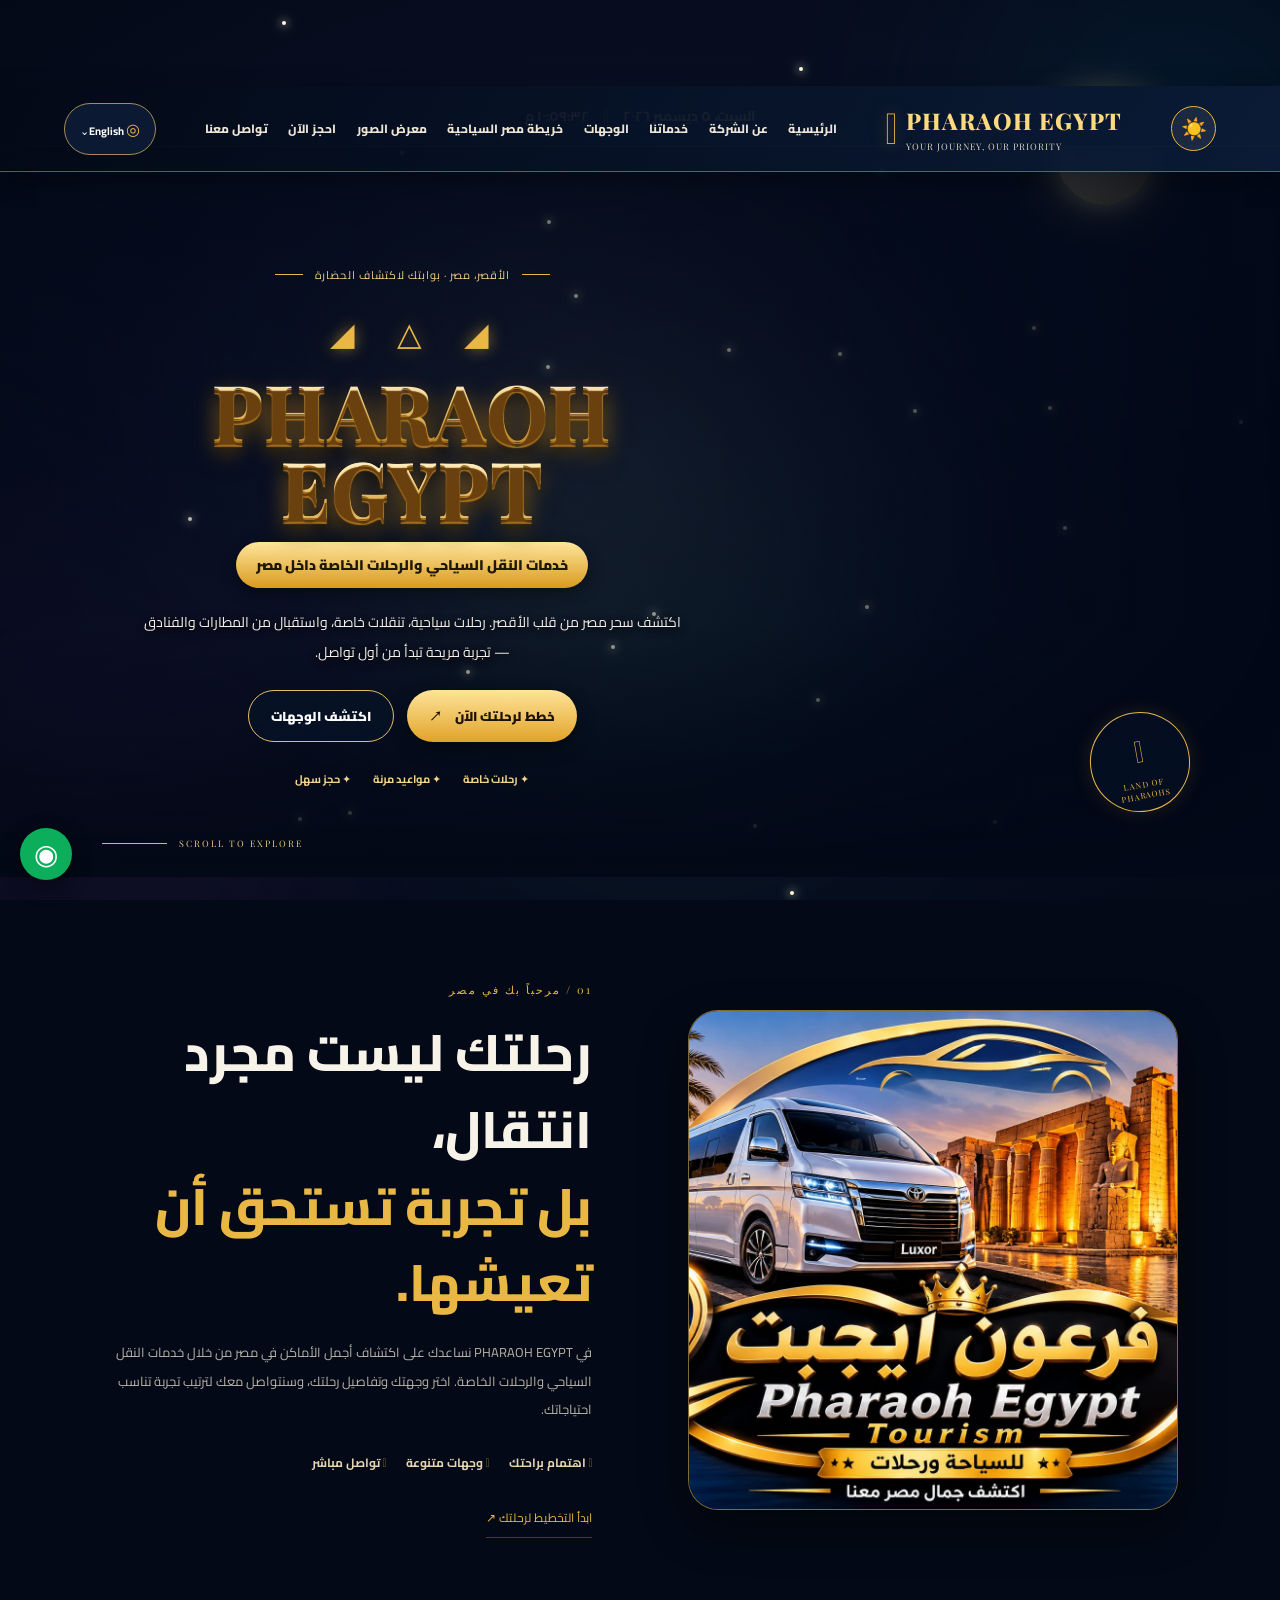
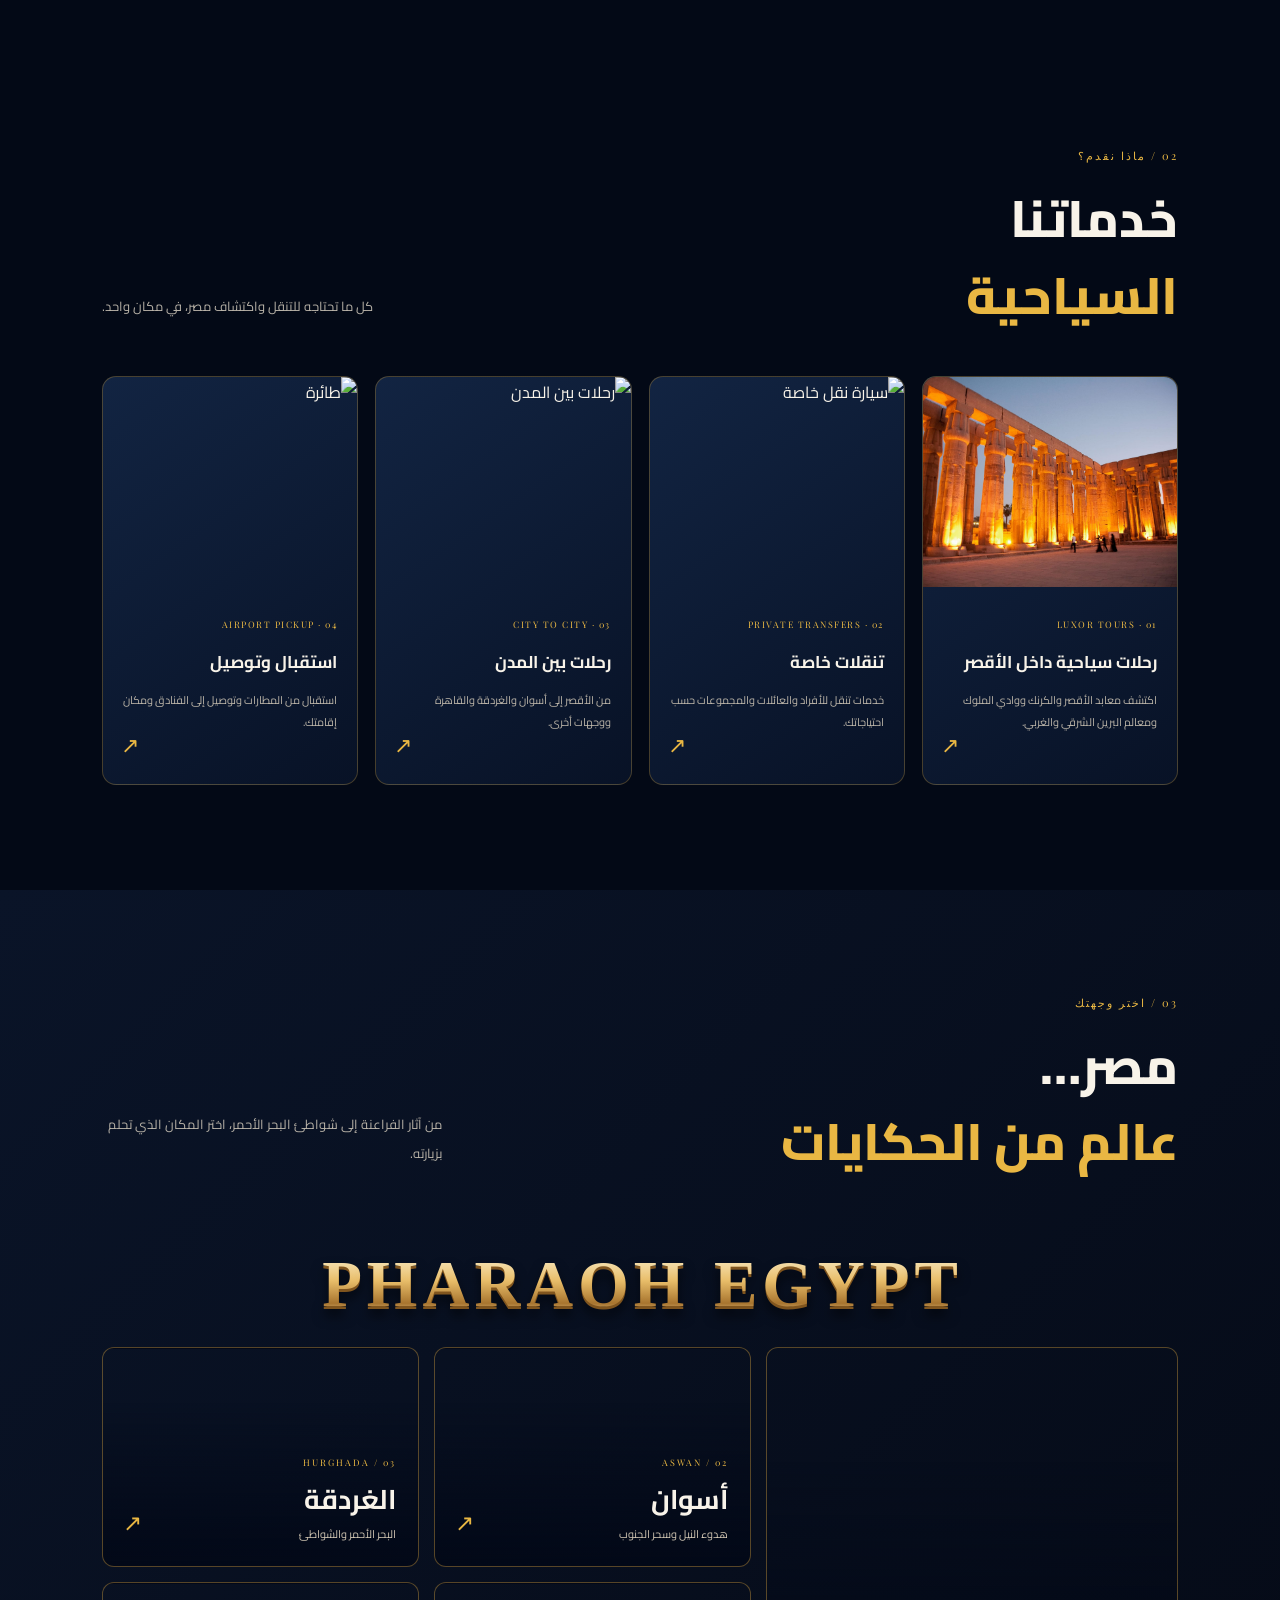
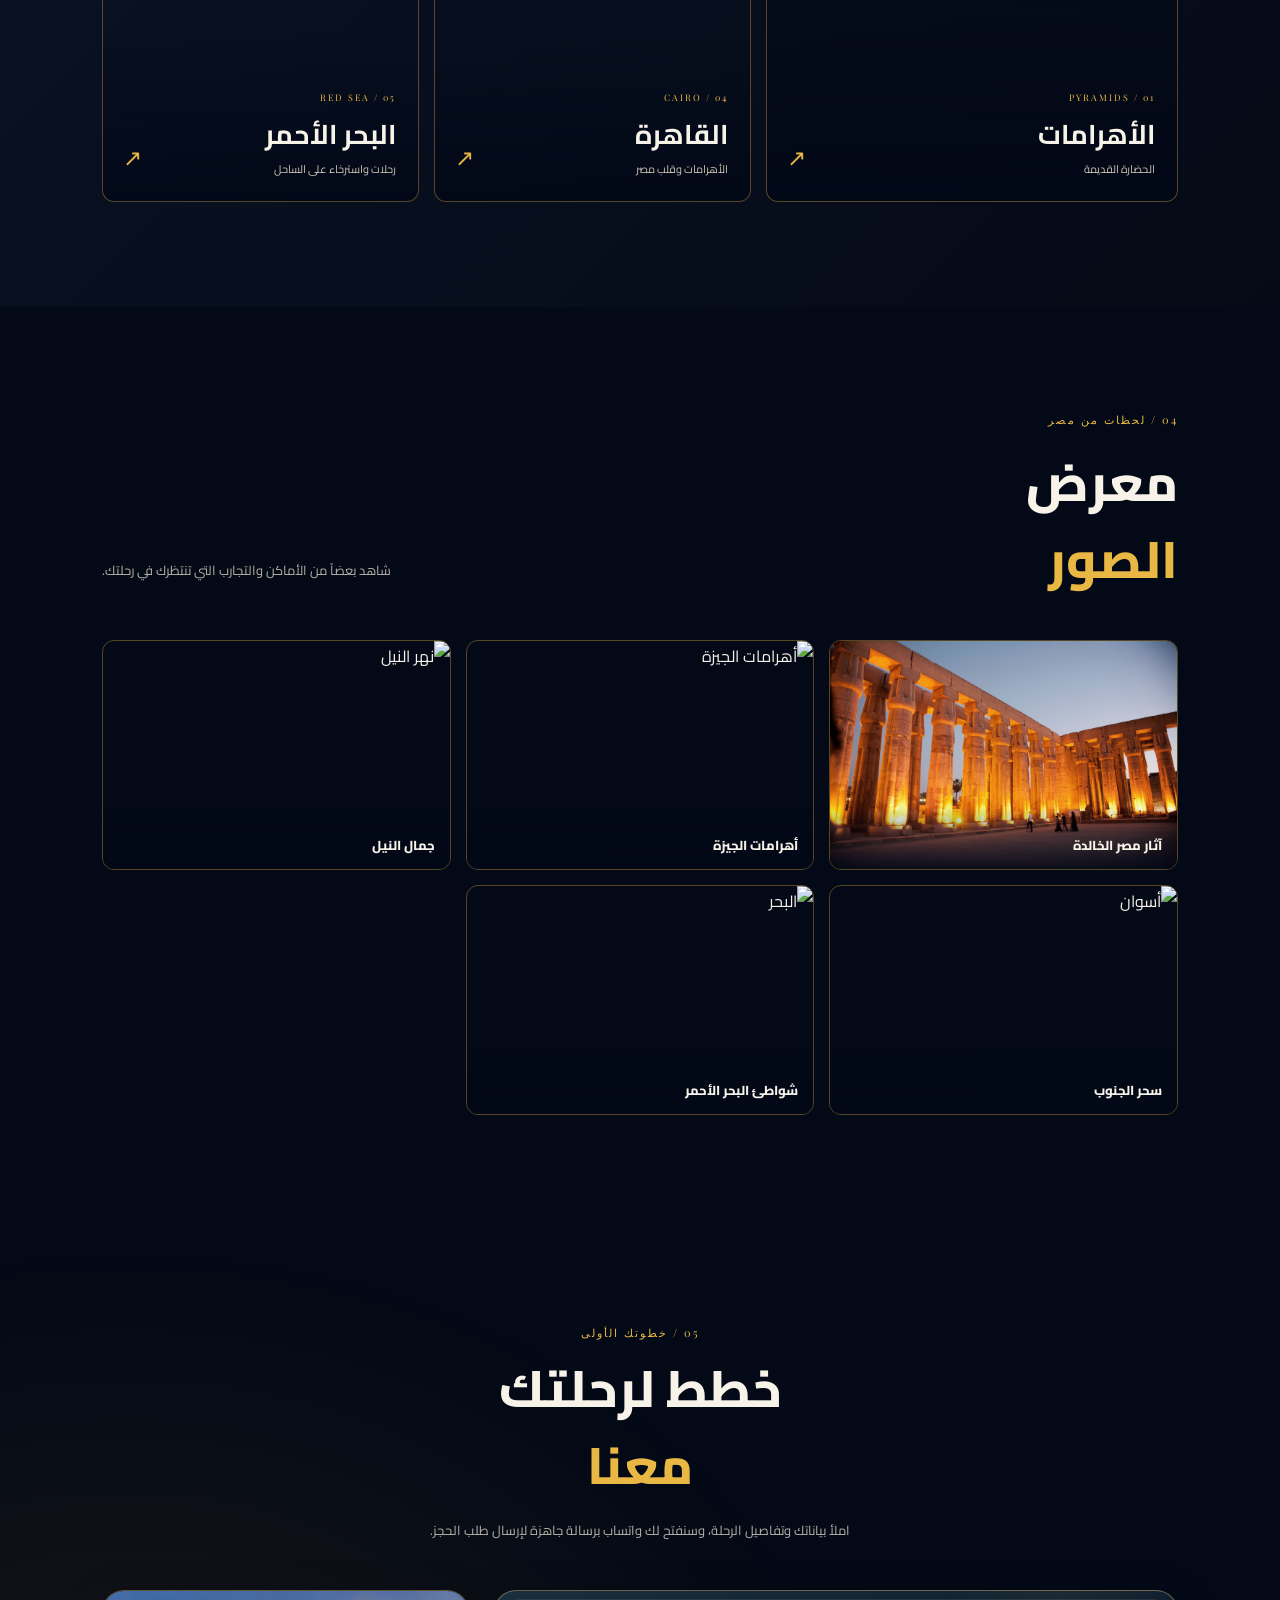
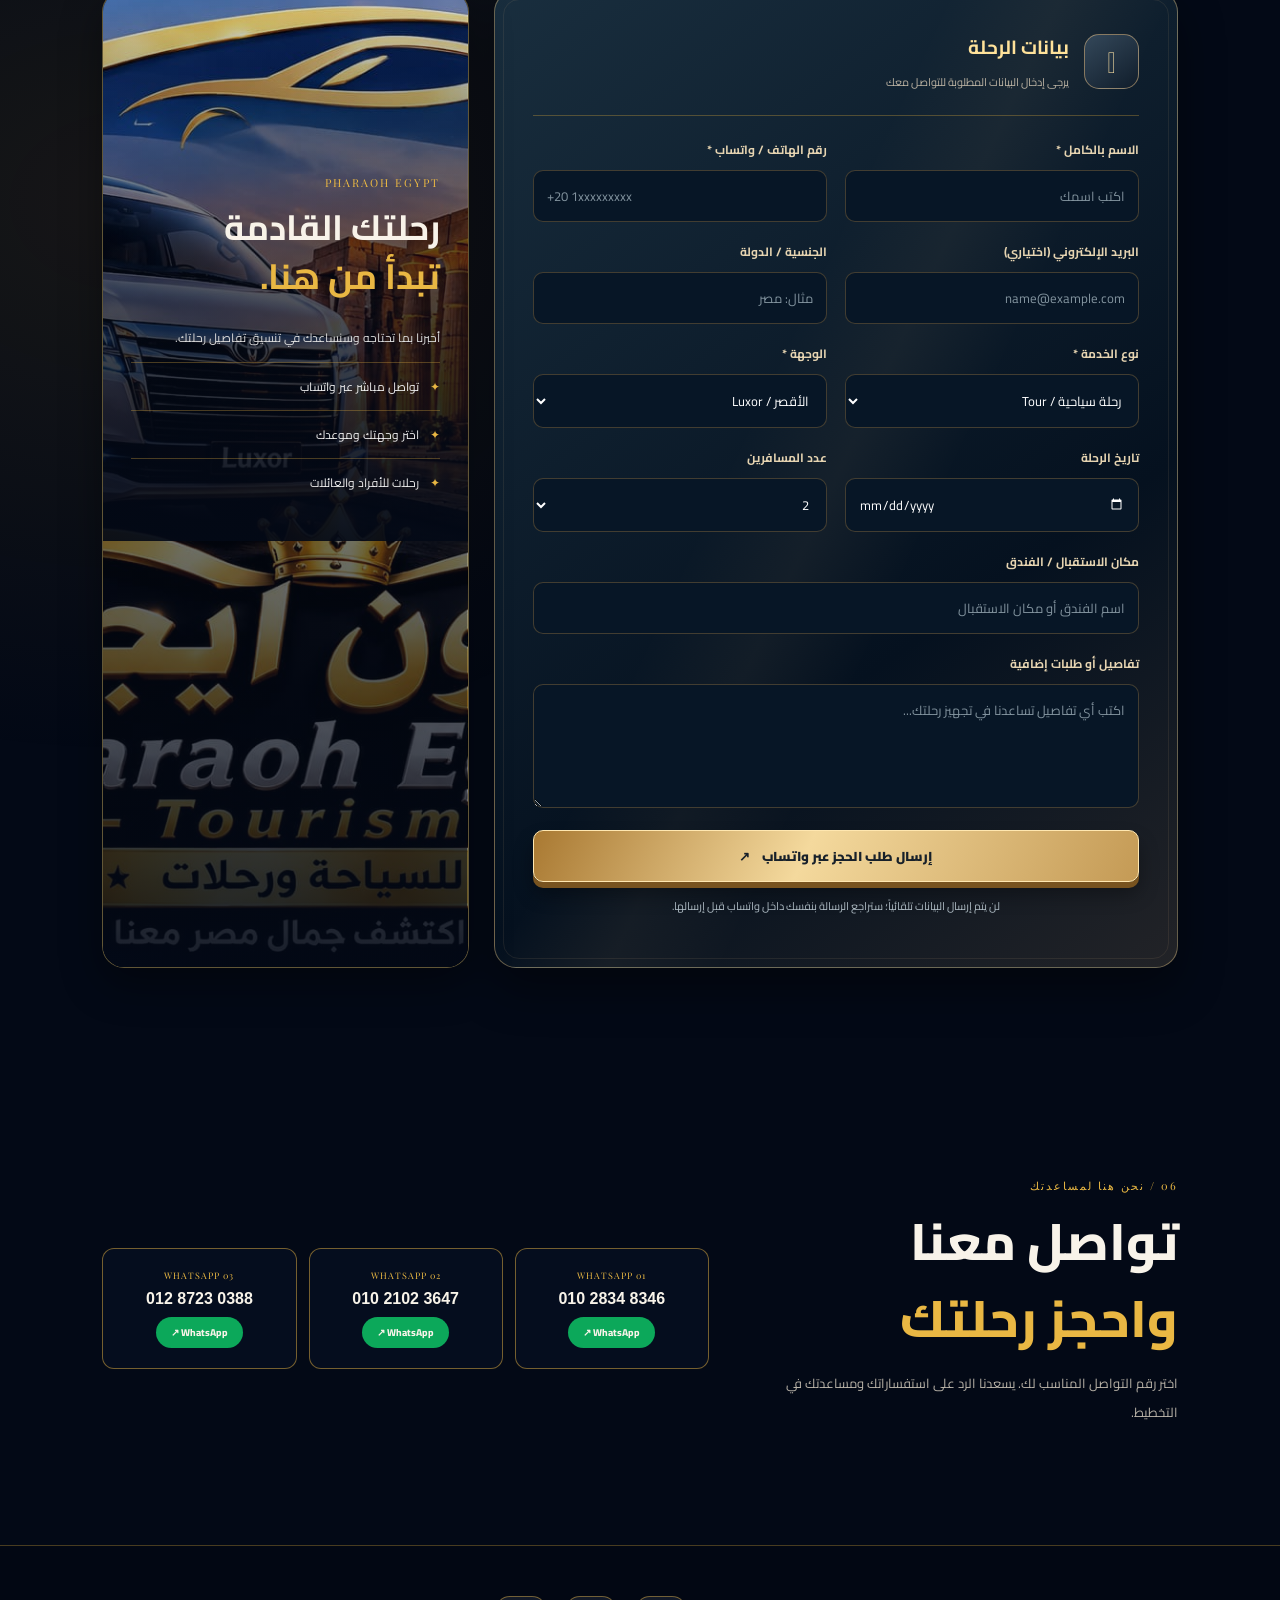
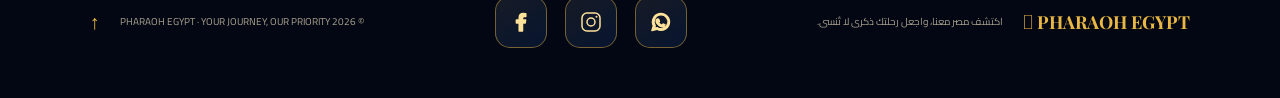
==== index.html @ 8f606b3b "Update index.html" ====
<!doctype html>
<html lang="ar" dir="rtl">
  <head>
    <meta charset="utf-8" />
    <meta name="viewport" content="width=device-width, initial-scale=1.0" />
    <meta name="theme-color" content="#06132c" />
    <meta
      name="description"
      content="PHARAOH EGYPT - رحلات سياحية ونقل خاص في مصر. احجز رحلتك بسهولة."
    />

    <title>PHARAOH EGYPT | Discover Egypt</title>

    <link rel="preconnect" href="https://fonts.googleapis.com" />
    <link rel="preconnect" href="https://fonts.gstatic.com" crossorigin />

    <link
      href="https://fonts.googleapis.com/css2?family=Cairo:wght@400;500;600;700;800;900&family=Playfair+Display:wght@600;700;800&display=swap"
      rel="stylesheet"
    />

    <link rel="stylesheet" href="style.css" />
  </head>

  <body>
    <div class="royal-atmosphere">
      <div class="aurora aurora-one"></div>
      <div class="aurora aurora-two"></div>
      <div class="aurora aurora-three"></div>
      <div class="aurora aurora-gold"></div>
    </div>

    <!-- LOADER -->
    <div class="loader" id="loader">
      <span>𓂀</span>
      <b>PHARAOH EGYPT</b>
    </div>

    <!-- HEADER -->
    <header class="header">
      <button class="theme-toggle" id="themeToggle" aria-label="تغيير المظهر">
        ☀️
      </button>

      <a class="logo" href="#home">
        <span class="logo-icon">𓂀</span>
        <span>
          <b>PHARAOH EGYPT</b>
          <small>YOUR JOURNEY, OUR PRIORITY</small>
        </span>
      </a>

      <button class="menu-btn" id="menuBtn" aria-label="Menu">☰</button>

      <nav id="nav">
        <a href="#home" data-i18n="navHome">الرئيسية</a>
        <a href="#about" data-i18n="navAbout">عن الشركة</a>
        <a href="#services" data-i18n="navServices">خدماتنا</a>
        <a href="#destinations" data-i18n="navPlaces">الوجهات</a>
       <a href="destinations.html">خريطة مصر السياحية</a>
        <a href="#gallery" data-i18n="navGallery">معرض الصور</a>
        <a href="#booking" data-i18n="navBooking">احجز الآن</a>
        <a href="#contact" data-i18n="navContact">تواصل معنا</a>
      </nav>

      <button class="lang-btn" id="langBtn">
        <span>◎</span>
        <b>English</b>⌄
      </button>
    </header>

    <!-- LIVE DATE & TIME -->
    <div class="egypt-datetime" dir="rtl">
      <span id="liveDate"></span>
      <span class="clock-divider">𓂀</span>
      <span id="liveTime"></span>
    </div>

    <main>
      <!-- HERO -->
      <section class="hero" id="home">
        <div class="hero-bg"></div>
        <div class="hero-overlay"></div>

        <div class="hero-content">
          <div class="eyebrow">
            <i></i>
            <span data-i18n="heroEyebrow">
              الأقصر، مصر · بوابتك لاكتشاف الحضارة
            </span>
            <i></i>
          </div>

          <div class="pyramid-mark">◢　△　◢</div>

          <h1 class="pharaoh-title">PHARAOH <em>EGYPT</em></h1>

          <div class="hero-ribbon" data-i18n="heroRibbon">
            خدمات النقل السياحي والرحلات الخاصة داخل مصر
          </div>

          <p data-i18n="heroText">
            اكتشف سحر مصر من قلب الأقصر. رحلات سياحية، تنقلات خاصة، واستقبال من
            المطارات والفنادق — تجربة مريحة تبدأ من أول تواصل.
          </p>

          <div class="hero-actions">
            <a class="gold-btn" href="#booking" data-i18n="heroBook">
              خطط لرحلتك الآن　↗
            </a>

            <a class="outline-btn" href="#destinations" data-i18n="heroExplore">
              اكتشف الوجهات
            </a>
          </div>

          <div class="hero-trust">
            <span>✦ <b data-i18n="heroPrivate">رحلات خاصة</b></span>
            <span>✦ <b data-i18n="heroFlexible">مواعيد مرنة</b></span>
            <span>✦ <b data-i18n="heroEasy">حجز سهل</b></span>
          </div>
        </div>

        <div class="hero-scroll">
          <span>SCROLL TO EXPLORE</span>
          <i></i>
        </div>

        <div class="hero-seal">
          𓋹
          <small>LAND OF<br />PHARAOHS</small>
        </div>
      </section>

      <!-- ABOUT -->
      <section class="intro section" id="about">
        <div class="intro-image2 reveal">
          <img src="a.jpeg" alt="PHARAOH EGYPT" />
          <div class=""></div>
        </div>

        <div class="intro-copy reveal">
          <div class="kicker">
            01 / <span data-i18n="aboutKicker">مرحباً بك في مصر</span>
          </div>

          <h2 data-i18n="aboutTitle">
            رحلتك ليست مجرد انتقال،
            <em>بل تجربة تستحق أن تعيشها.</em>
          </h2>

          <p data-i18n="aboutText">
            في PHARAOH EGYPT نساعدك على اكتشاف أجمل الأماكن في مصر من خلال خدمات
            النقل السياحي والرحلات الخاصة. اختر وجهتك وتفاصيل رحلتك، وسنتواصل
            معك لترتيب تجربة تناسب احتياجاتك.
          </p>

          <div class="intro-points">
            <span>𓂀 <b data-i18n="aboutPoint1">اهتمام براحتك</b></span>
            <span>𓋹 <b data-i18n="aboutPoint2">وجهات متنوعة</b></span>
            <span>𓆣 <b data-i18n="aboutPoint3">تواصل مباشر</b></span>
          </div>

          <a class="under-link" href="#booking" data-i18n="aboutLink">
            ابدأ التخطيط لرحلتك ↗
          </a>
        </div>
      </section>

      <!-- SERVICES -->
      <section class="services section" id="services">
        <div class="section-head reveal">
          <div>
            <div class="kicker">
              02 / <span data-i18n="servicesKicker">ماذا نقدم؟</span>
            </div>

            <h2 data-i18n="servicesTitle">خدماتنا <em>السياحية</em></h2>
          </div>

          <p data-i18n="servicesIntro">
            كل ما تحتاجه للتنقل واكتشاف مصر، في مكان واحد.
          </p>
        </div>

        <div class="service-grid">
          <article class="service-card reveal">
            <img src="191965.jpg" alt="الأقصر" />

            <div class="service-body">
              <small>01 · LUXOR TOURS</small>
              <h3 data-i18n="service1">رحلات سياحية داخل الأقصر</h3>

              <p data-i18n="service1p">
                اكتشف معابد الأقصر والكرنك ووادي الملوك ومعالم البرين الشرقي
                والغربي.
              </p>

              <a href="#booking">↗</a>
            </div>
          </article>

          <article class="service-card reveal">
            <img
              src="https://expresstraveleg.com/wp-content/uploads/2025/01/11.jpg"
              alt="سيارة نقل خاصة"
            />

            <div class="service-body">
              <small>02 · PRIVATE TRANSFERS</small>
              <h3 data-i18n="service2">تنقلات خاصة</h3>

              <p data-i18n="service2p">
                خدمات تنقل للأفراد والعائلات والمجموعات حسب احتياجاتك.
              </p>

              <a href="#booking">↗</a>
            </div>
          </article>

          <article class="service-card reveal">
            <img
              src="https://images.unsplash.com/photo-1548013146-72479768bada?auto=format&fit=crop&w=900&q=85"
              alt="رحلات بين المدن"
            />

            <div class="service-body">
              <small>03 · CITY TO CITY</small>
              <h3 data-i18n="service3">رحلات بين المدن</h3>

              <p data-i18n="service3p">
                من الأقصر إلى أسوان والغردقة والقاهرة ووجهات أخرى.
              </p>

              <a href="#booking">↗</a>
            </div>
          </article>

          <article class="service-card reveal">
            <img
              src="https://images.unsplash.com/photo-1436491865332-7a61a109cc05?auto=format&fit=crop&w=900&q=85"
              alt="طائرة"
            />

            <div class="service-body">
              <small>04 · AIRPORT PICKUP</small>
              <h3 data-i18n="service4">استقبال وتوصيل</h3>

              <p data-i18n="service4p">
                استقبال من المطارات وتوصيل إلى الفنادق ومكان إقامتك.
              </p>

              <a href="#booking">↗</a>
            </div>
          </article>
        </div>
      </section>

      <!-- DESTINATIONS -->
      <section class="destinations section" id="destinations">
        <div class="section-head reveal">
          <div>
            <div class="kicker">
              03 / <span data-i18n="destKicker">اختر وجهتك</span>
            </div>

            <h2 data-i18n="destTitle">مصر… <em>عالم من الحكايات</em></h2>
          </div>

          <p data-i18n="destIntro">
            من آثار الفراعنة إلى شواطئ البحر الأحمر، اختر المكان الذي تحلم
            بزيارته.
          </p>
        </div>

        <div class="pharaoh-animation" aria-label="PHARAOH EGYPT">
          <span>P</span>
          <span>H</span>
          <span>A</span>
          <span>R</span>
          <span>A</span>
          <span>O</span>
          <span>H</span>

          <span class="word-space"></span>

          <span>E</span>
          <span>G</span>
          <span>Y</span>
          <span>P</span>
          <span>T</span>
        </div>

        <div class="destination-grid">
          <a
            class="destination large reveal"
            href="#booking"
            style="
              --photo: url(&quot;https://images.unsplash.com/photo-1568322445389-f64ac2515020?auto=format&fit=crop&w=1100&q=85&quot;);
            "
          >
            <small>01 / PYRAMIDS</small>
            <b data-i18n="placePyramids">الأهرامات</b>
            <span data-i18n="placeLuxorSub">الحضارة القديمة</span>
            <i>↗</i>
          </a>

          <a
            class="destination reveal"
            href="#booking"
            style="
              --photo: url(&quot;https://images.unsplash.com/photo-1539768942893-daf53e448371?auto=format&fit=crop&w=900&q=85&quot;);
            "
          >
            <small>02 / ASWAN</small>
            <b data-i18n="placeAswan">أسوان</b>
            <span data-i18n="placeAswanSub">هدوء النيل وسحر الجنوب</span>
            <i>↗</i>
          </a>

          <a
            class="destination reveal"
            href="#booking"
            style="
              --photo: url(&quot;https://images.unsplash.com/photo-1507525428034-b723cf961d3e?auto=format&fit=crop&w=900&q=85&quot;);
            "
          >
            <small>03 / HURGHADA</small>
            <b data-i18n="placeHurghada">الغردقة</b>
            <span data-i18n="placeHurghadaSub">البحر الأحمر والشواطئ</span>
            <i>↗</i>
          </a>

          <a
            class="destination reveal"
            href="#booking"
            style="
              --photo: url(&quot;https://images.unsplash.com/photo-1572252009286-268acec5ca0a?auto=format&fit=crop&w=900&q=85&quot;);
            "
          >
            <small>04 / CAIRO</small>
            <b data-i18n="placeCairo">القاهرة</b>
            <span data-i18n="placeCairoSub">الأهرامات وقلب مصر</span>
            <i>↗</i>
          </a>

          <a
            class="destination reveal"
            href="#booking"
            style="
              --photo: url(&quot;https://images.unsplash.com/photo-1533105079780-92b9be482077?auto=format&fit=crop&w=900&q=85&quot;);
            "
          >
            <small>05 / RED SEA</small>
            <b data-i18n="placeRedSea">البحر الأحمر</b>
            <span data-i18n="placeRedSeaSub">رحلات واسترخاء على الساحل</span>
            <i>↗</i>
          </a>
        </div>
      </section>

      <!-- GALLERY -->
      <section class="gallery section" id="gallery">
        <div class="section-head reveal">
          <div>
            <div class="kicker">
              04 / <span data-i18n="galleryKicker">لحظات من مصر</span>
            </div>

            <h2 data-i18n="galleryTitle">معرض <em>الصور</em></h2>
          </div>

          <p data-i18n="galleryIntro">
            شاهد بعضاً من الأماكن والتجارب التي تنتظرك في رحلتك.
          </p>
        </div>

        <div class="gallery-grid">
          <figure class="reveal">
            <img src="191965.jpg" alt="معابد مصر" />
            <figcaption data-i18n="gallery1">آثار مصر الخالدة</figcaption>
          </figure>

          <figure class="reveal">
            <img
              src="https://images.unsplash.com/photo-1503177119275-0aa32b3a9368?auto=format&fit=crop&w=900&q=85"
              alt="أهرامات الجيزة"
            />
            <figcaption data-i18n="gallery2">أهرامات الجيزة</figcaption>
          </figure>

          <figure class="reveal">
            <img
              src="https://images.unsplash.com/photo-1548013146-72479768bada?auto=format&fit=crop&w=900&q=85"
              alt="نهر النيل"
            />
            <figcaption data-i18n="gallery3">جمال النيل</figcaption>
          </figure>

          <figure class="reveal">
            <img
              src="https://images.unsplash.com/photo-1539768942893-daf53e448371?auto=format&fit=crop&w=900&q=85"
              alt="أسوان"
            />
            <figcaption data-i18n="gallery4">سحر الجنوب</figcaption>
          </figure>

          <figure class="reveal">
            <img
              src="https://images.unsplash.com/photo-1507525428034-b723cf961d3e?auto=format&fit=crop&w=900&q=85"
              alt="البحر"
            />
            <figcaption data-i18n="gallery5">شواطئ البحر الأحمر</figcaption>
          </figure>
        </div>
      </section>

      <!-- BOOKING -->
      <section class="booking-section section" id="booking">
        <div class="booking-heading reveal">
          <div class="kicker">
            05 / <span data-i18n="bookingKicker">خطوتك الأولى</span>
          </div>

          <h2 data-i18n="bookingTitle">خطط لرحلتك <em>معنا</em></h2>

          <p data-i18n="bookingIntro">
            املأ بياناتك وتفاصيل الرحلة، وسنفتح لك واتساب برسالة جاهزة لإرسال
            طلب الحجز.
          </p>
        </div>

        <div class="booking-layout reveal">
          <form id="bookingForm">
            <div class="form-title">
              <span>𓂀</span>
              <div>
                <b data-i18n="formTitle">بيانات الرحلة</b>
                <small data-i18n="formSub">
                  يرجى إدخال البيانات المطلوبة للتواصل معك
                </small>
              </div>
            </div>

            <div class="form-grid">
              <label>
                <span data-i18n="nameLabel">الاسم بالكامل *</span>
                <input
                  id="name"
                  required
                  autocomplete="name"
                  placeholder="اكتب اسمك"
                />
              </label>

              <label>
                <span data-i18n="phoneLabel">رقم الهاتف / واتساب *</span>
                <input
                  id="phone"
                  required
                  type="tel"
                  autocomplete="tel"
                  placeholder="+20 1xxxxxxxxx"
                />
              </label>

              <label>
                <span data-i18n="emailLabel">البريد الإلكتروني (اختياري)</span>
                <input
                  id="email"
                  type="email"
                  autocomplete="email"
                  placeholder="name@example.com"
                />
              </label>

              <label>
                <span data-i18n="countryLabel">الجنسية / الدولة</span>
                <input id="country" placeholder="مثال: مصر" />
              </label>

              <label>
                <span data-i18n="serviceLabel">نوع الخدمة *</span>
                <select id="service" required>
                  <option value="رحلة سياحية / Tour">رحلة سياحية / Tour</option>
                  <option value="نقل خاص / Private transfer">
                    نقل خاص / Private transfer
                  </option>
                  <option value="استقبال مطار / Airport pickup">
                    استقبال مطار / Airport pickup
                  </option>
                  <option value="رحلة بين المدن / Intercity trip">
                    رحلة بين المدن / Intercity trip
                  </option>
                  <option value="رحلة مخصصة / Custom trip">
                    رحلة مخصصة / Custom trip
                  </option>
                </select>
              </label>

              <label>
                <span data-i18n="destinationLabel">الوجهة *</span>
                <select id="destination" required>
                  <option value="الأقصر / Luxor">الأقصر / Luxor</option>
                  <option value="أسوان / Aswan">أسوان / Aswan</option>
                  <option value="الغردقة / Hurghada">الغردقة / Hurghada</option>
                  <option value="القاهرة / Cairo">القاهرة / Cairo</option>
                  <option value="البحر الأحمر / Red Sea">
                    البحر الأحمر / Red Sea
                  </option>
                  <option value="وجهة أخرى / Other">وجهة أخرى / Other</option>
                </select>
              </label>

              <!-- TRIP DATE -->
              <label>
                <span data-i18n="dateLabel">تاريخ الرحلة</span>
                <input id="date" type="date" />
              </label>

              <label>
                <span data-i18n="peopleLabel">عدد المسافرين</span>
                <select id="people">
                  <option>1</option>
                  <option selected>2</option>
                  <option>3</option>
                  <option>4</option>
                  <option>5</option>
                  <option>6</option>
                  <option>7+</option>
                </select>
              </label>

              <label class="full">
                <span data-i18n="pickupLabel">مكان الاستقبال / الفندق</span>
                <input id="pickup" placeholder="اسم الفندق أو مكان الاستقبال" />
              </label>

              <label class="full">
                <span data-i18n="detailsLabel">تفاصيل أو طلبات إضافية</span>
                <textarea
                  id="details"
                  rows="4"
                  placeholder="اكتب أي تفاصيل تساعدنا في تجهيز رحلتك..."
                ></textarea>
              </label>
            </div>

            <button class="gold-btn send-btn" type="submit">
              <span data-i18n="sendBtn">إرسال طلب الحجز عبر واتساب</span>
              <b>↗</b>
            </button>

            <small class="privacy-note" data-i18n="privacyNote">
              لن يتم إرسال البيانات تلقائياً؛ ستراجع الرسالة بنفسك داخل واتساب
              قبل إرسالها.
            </small>

            <p id="formError" class="form-error" role="alert"></p>
          </form>

          <aside class="booking-aside">
            <div class="aside-art"></div>

            <div class="aside-content">
              <span class="kicker">PHARAOH EGYPT</span>

              <h3 data-i18n="asideTitle">
                رحلتك القادمة<br />
                <em>تبدأ من هنا.</em>
              </h3>

              <p data-i18n="asideText">
                أخبرنا بما تحتاجه وسنساعدك في تنسيق تفاصيل رحلتك.
              </p>

              <div class="aside-feature">
                ✦ <span data-i18n="asideFeature1">تواصل مباشر عبر واتساب</span>
              </div>

              <div class="aside-feature">
                ✦ <span data-i18n="asideFeature2">اختر وجهتك وموعدك</span>
              </div>

              <div class="aside-feature">
                ✦ <span data-i18n="asideFeature3">رحلات للأفراد والعائلات</span>
              </div>
            </div>
          </aside>
        </div>
      </section>

      <!-- CONTACT -->
      <section class="contact-section section" id="contact">
        <div class="contact-copy reveal">
          <div class="kicker">
            06 / <span data-i18n="contactKicker">نحن هنا لمساعدتك</span>
          </div>

          <h2 data-i18n="contactTitle">تواصل معنا <em>واحجز رحلتك</em></h2>

          <p data-i18n="contactText">
            اختر رقم التواصل المناسب لك. يسعدنا الرد على استفساراتك ومساعدتك في
            التخطيط.
          </p>
        </div>

        <div class="contact-numbers reveal">
          <a
            href="https://wa.me/201028348346"
            target="_blank"
            rel="noopener noreferrer"
          >
            <small>WHATSAPP 01</small>
            <b dir="ltr">010 2834 8346</b>
            <span>WhatsApp ↗</span>
          </a>

          <a
            href="https://wa.me/201021023647"
            target="_blank"
            rel="noopener noreferrer"
          >
            <small>WHATSAPP 02</small>
            <b dir="ltr">010 2102 3647</b>
            <span>WhatsApp ↗</span>
          </a>

          <a
            href="https://wa.me/201287230388"
            target="_blank"
            rel="noopener noreferrer"
          >
            <small>WHATSAPP 03</small>
            <b dir="ltr">012 8723 0388</b>
            <span>WhatsApp ↗</span>
          </a>
        </div>
      </section>
    </main>

    <!-- FOOTER -->
    <footer>
      <a class="footer-logo" href="#home">𓂀 PHARAOH EGYPT</a>

      <p data-i18n="footerText">اكتشف مصر معنا، واجعل رحلتك ذكرى لا تُنسى.</p>

      <!-- SOCIAL MEDIA -->
      <div class="social-links">
        <a
          href="https://www.facebook.com/share/1JiXGa4X41/"
          class="social-icon facebook"
          target="_blank"
          rel="noopener noreferrer"
          aria-label="Facebook"
          title="Facebook"
        >
          <svg viewBox="0 0 24 24" aria-hidden="true">
            <path
              d="M13.5 21v-8h2.7l.4-3.1h-3.1V8c0-.9.3-1.5 1.6-1.5h1.7V3.7c-.3 0-1.3-.1-2.4-.1-2.5 0-4.2 1.5-4.2 4.3v2H7.4V13h2.8v8h3.3z"
            />
          </svg>
        </a>

        <a
          href="https://www.instagram.com/"
          class="social-icon instagram"
          target="_blank"
          rel="noopener noreferrer"
          aria-label="Instagram"
          title="Instagram"
        >
          <svg viewBox="0 0 24 24" aria-hidden="true">
            <rect x="3" y="3" width="18" height="18" rx="5" />
            <circle cx="12" cy="12" r="4" />
            <circle class="instagram-dot" cx="17.5" cy="6.8" r="1" />
          </svg>
        </a>

        <a
          href="https://wa.me/201028348346"
          class="social-icon whatsapp"
          target="_blank"
          rel="noopener noreferrer"
          aria-label="WhatsApp"
          title="WhatsApp"
        >
          <svg viewBox="0 0 24 24" aria-hidden="true">
            <path
              d="M20.5 11.8a8.5 8.5 0 0 1-12.6 7.4L3 20.5l1.4-4.7a8.5 8.5 0 1 1 16.1-4zm-8.5-7a7 7 0 0 0-6 10.6l.2.4-.8 2.7 2.8-.8.4.2A7 7 0 1 0 12 4.8zm4 10.1c-.2-.1-1.3-.7-1.5-.8s-.4-.1-.5.1-.6.8-.8.9-.3.2-.5.1a6 6 0 0 1-1.8-1.1 6.8 6.8 0 0 1-1.2-1.5c-.1-.2 0-.3.1-.5l.4-.4c.1-.1.2-.3.2-.4s0-.3-.1-.4-.5-1.2-.7-1.6c-.2-.4-.4-.3-.5-.3h-.5c-.2 0-.4.1-.6.3-.2.2-.8.8-.8 1.9s.8 2.1.9 2.2a8.5 8.5 0 0 0 3.3 2.9c.5.2.9.4 1.2.4.5.2 1 .1 1.4.1.4-.1 1.3-.5 1.5-1 .2-.5.2-.9.1-1s-.2-.2-.4-.3z"
            />
          </svg>
        </a>
      </div>

      <span>
        © <span id="year"></span> PHARAOH EGYPT · YOUR JOURNEY, OUR PRIORITY
      </span>

      <a href="#home">↑</a>
    </footer>

    <!-- FLOATING WHATSAPP -->
    <a
      class="float-wa"
      href="https://wa.me/201028348346"
      target="_blank"
      rel="noopener noreferrer"
      aria-label="WhatsApp"
    >
      ◉
    </a>

    <script src="script.js"></script>
  </body>
</html>
---- style.css ----
/* =========================================
   PHARAOH EGYPT - ROYAL SMOOTH EDITION
========================================= */

* {
  box-sizing: border-box;
}

:root {
  --gold: #e9b743;
  --gold2: #ffe29a;
  --fire: #ff4b12;
  --navy: #07152f;
  --ink: #030916;
  --muted: #b9b3a8;
  --line: #d5a53b55;
  --transition: 0.25s ease;
}

html {
  scroll-behavior: smooth;
  scroll-padding-top: 90px;
}

body {
  margin: 0;
  position: relative;
  background: var(--ink);
  color: #f8f3e9;
  font-family: "Cairo", sans-serif;
  overflow-x: hidden;
}

a {
  color: inherit;
  text-decoration: none;
}

button,
input,
select,
textarea {
  font: inherit;
}

img {
  max-width: 100%;
}

/* =========================================
   LOADER
========================================= */

.loader {
  position: fixed;
  inset: 0;
  z-index: 100;
  background: #030916;
  display: flex;
  flex-direction: column;
  align-items: center;
  justify-content: center;
  gap: 12px;
  color: var(--gold);
  font: 17px "Playfair Display";
  letter-spacing: 3px;
  transition: opacity 0.35s ease, visibility 0.35s ease;
}

.loader.hide {
  opacity: 0;
  visibility: hidden;
}

.loader span {
  font-size: 55px;
  animation: glow 2s ease-in-out infinite alternate;
}

/* =========================================
   HEADER
========================================= */

.header {
  height: 86px;
  position: absolute;
  z-index: 20;
  top: 0;
  left: 0;
  right: 0;
  padding: 0 5%;
  display: flex;
  align-items: center;
  justify-content: space-between;
  background: linear-gradient(120deg, #030916f5, #0b1c38ed);
  border-bottom: 1px solid #e5b44d77;
  box-shadow: 0 8px 25px #0005;
}

.logo {
  display: flex;
  align-items: center;
  gap: 10px;
  direction: ltr;
  white-space: nowrap;
}

.logo-icon {
  font-size: 43px;
  color: var(--gold);
  text-shadow: 0 0 15px #e9b74388;
}

.logo b {
  display: block;
  font: 800 23px "Playfair Display";
  letter-spacing: 1px;
  color: #ffda7d;
}

.logo small {
  display: block;
  font: 9px "Playfair Display";
  letter-spacing: 1px;
  color: #d7d0c2;
  margin-top: 4px;
}

.header nav {
  display: flex;
  gap: clamp(10px, 1.6vw, 25px);
}

.header nav a {
  position: relative;
  padding: 10px 0;
  font-size: 12px;
  font-weight: 800;
  color: #eee5d6;
  white-space: nowrap;
  transition: color var(--transition);
}

.header nav a::after {
  content: "";
  position: absolute;
  bottom: 0;
  right: 0;
  width: 0;
  height: 2px;
  background: var(--gold);
  transition: width var(--transition);
}

.header nav a:hover {
  color: var(--gold);
}

.header nav a:hover::after {
  width: 100%;
}

.lang-btn {
  background: #0c1932;
  border: 1px solid #a38b5b;
  border-radius: 28px;
  color: #fff;
  padding: 10px 15px;
  cursor: pointer;
  white-space: nowrap;
  font-size: 11px;
}

.lang-btn span {
  color: var(--gold);
  font-size: 16px;
}

.menu-btn {
  display: none;
  background: none;
  border: 0;
  color: var(--gold);
  font-size: 25px;
  cursor: pointer;
}

.theme-toggle {
  width: 45px;
  height: 45px;
  flex-shrink: 0;
  border: 1px solid var(--gold);
  border-radius: 50%;
  background: #ffffff12;
  color: white;
  font-size: 21px;
  cursor: pointer;
  transition: transform var(--transition);
}

.theme-toggle:hover {
  transform: rotate(15deg);
}

/* =========================================
   HERO
========================================= */

.hero {
  height: 730px;
  min-height: 680px;
  position: relative;
  display: flex;
  align-items: center;
  overflow: hidden;
  padding: 100px 8% 70px;
}

.hero-bg {
  position: absolute;
  inset: 0;
  background:
    url("https://images.unsplash.com/photo-1539650116574-75c0c6d73f6e?auto=format&fit=crop&w=2200&q=85")
    center/cover;
  filter: brightness(0.78) saturate(1.1);
}

.hero-overlay {
  position: absolute;
  inset: 0;
  background:
    linear-gradient(90deg, #02081722 0%, #02081755 45%, #020817ed 100%),
    linear-gradient(0deg, #030916 0%, transparent 35%, #02081766 100%);
}

.hero-content {
  position: relative;
  z-index: 2;
  width: min(620px, 58%);
  margin-right: auto;
  text-align: center;
}

.eyebrow {
  color: #f4d38b;
  font-size: 11px;
  letter-spacing: 1px;
  display: flex;
  justify-content: center;
  align-items: center;
  gap: 12px;
}

.eyebrow i {
  width: 28px;
  height: 1px;
  background: var(--gold);
}

.pyramid-mark {
  color: var(--gold);
  font-size: 32px;
  letter-spacing: 5px;
  margin: 18px 0 0;
  text-shadow: 0 0 15px #f5b83d88;
}

.hero h1 {
  font: 800 clamp(48px, 6vw, 82px)/1 "Playfair Display";
  direction: ltr;
  color: #ffdc83;
  text-shadow: 0 4px 1px #69400e, 0 8px 25px #e3a02b66;
  margin: 8px 0 17px;
  letter-spacing: 1px;
}

.hero h1 em {
  font-style: normal;
  color: #fff1c8;
}

.hero-ribbon {
  display: inline-block;
  background: linear-gradient(#ffe69b, #d99a20);
  color: #201605;
  padding: 10px 20px;
  border-radius: 30px;
  font-size: 14px;
  font-weight: 900;
  box-shadow: 0 5px 15px #0006;
}

.hero-content > p {
  font-size: 14px;
  line-height: 2.2;
  color: #f5f0e8;
  text-shadow: 0 2px 8px #000;
  margin: 19px auto 22px;
  max-width: 550px;
}

.hero-actions {
  display: flex;
  justify-content: center;
  gap: 13px;
  flex-wrap: wrap;
}

.gold-btn,
.outline-btn {
  padding: 13px 22px;
  border-radius: 30px;
  font-weight: 900;
  font-size: 13px;
  display: inline-flex;
  align-items: center;
  justify-content: center;
  gap: 12px;
  cursor: pointer;
}

.gold-btn {
  border: 0;
  background: linear-gradient(#ffe49a, #e1a329);
  color: #1a1204;
  box-shadow: 0 6px 18px #0006;
  transition: transform var(--transition), box-shadow var(--transition);
}

.gold-btn:hover {
  transform: translateY(-3px);
  box-shadow: 0 10px 25px #e9b74344;
}

.outline-btn {
  border: 1px solid #e5bc66;
  color: #fff;
  background: #07142a9c;
  transition: background var(--transition), color var(--transition);
}

.outline-btn:hover {
  background: var(--gold);
  color: var(--navy);
}

.hero-trust {
  display: flex;
  justify-content: center;
  gap: 22px;
  margin-top: 27px;
  font-size: 11px;
  color: #f3d58d;
}

.hero-scroll {
  position: absolute;
  bottom: 28px;
  left: 8%;
  font: 9px "Playfair Display";
  letter-spacing: 2px;
  color: #e4c782;
  display: flex;
  align-items: center;
  gap: 12px;
}

.hero-scroll i {
  height: 1px;
  width: 65px;
  background: var(--gold);
}

.hero-seal {
  position: absolute;
  bottom: 65px;
  right: 7%;
  width: 100px;
  height: 100px;
  border: 1px solid #e5b64d;
  border-radius: 50%;
  display: flex;
  flex-direction: column;
  align-items: center;
  justify-content: center;
  color: var(--gold);
  font-size: 30px;
  transform: rotate(-10deg);
  background: #07142a88;
  box-shadow: 0 0 20px #e9b74322;
}

.hero-seal small {
  font: 8px/1.4 "Playfair Display";
  text-align: center;
  letter-spacing: 1px;
}

/* =========================================
   GENERAL SECTIONS
========================================= */

.section {
  padding: 105px 8%;
  scroll-margin-top: 90px;
}

.kicker {
  color: var(--gold);
  font: 11px "Playfair Display";
  letter-spacing: 2px;
}

.intro {
  display: grid;
  grid-template-columns: 1fr 1fr;
  gap: 9%;
  align-items: center;
  background: #080f20;
}

.intro-copy h2,
.section-head h2,
.booking-heading h2,
.contact-copy h2 {
  font-size: clamp(34px, 4vw, 54px);
  line-height: 1.5;
  margin: 17px 0;
  font-weight: 800;
}

.intro-copy h2 em,
.section-head h2 em,
.booking-heading h2 em,
.contact-copy h2 em {
  display: block;
  color: var(--gold);
  font-style: normal;
}

.intro-copy > p,
.section-head > p,
.booking-heading > p,
.contact-copy > p {
  color: var(--muted);
  font-size: 13px;
  line-height: 2.2;
}

.intro-points {
  display: flex;
  gap: 20px;
  flex-wrap: wrap;
  margin: 27px 0;
  color: #e7d5b1;
  font-size: 12px;
}

.intro-points span:first-letter {
  color: var(--gold);
}

.under-link {
  display: inline-block;
  color: var(--gold);
  border-bottom: 1px solid var(--line);
  padding-bottom: 8px;
  font-size: 12px;
}

/* =========================================
   INTRO IMAGE
========================================= */

.intro-image,
.intro-image2 {
  height: 500px;
  position: relative;
  overflow: hidden;
  border: 1px solid #e9b74388;
  border-radius: 30px;
  background: #07152f;
  box-shadow: 0 18px 45px #0007;
}

.intro-image {
  padding: 5px;
  isolation: isolate;
}

.intro-image::before {
  content: "";
  position: absolute;
  inset: -50%;
  z-index: -1;
  background: conic-gradient(
    #087dba,
    #e9b743,
    #ff4b12,
    #087dba
  );
  animation: royalFireRotate 12s linear infinite;
}

.intro-image::after {
  content: "";
  position: absolute;
  inset: 5px;
  border: 1px solid #ffe29a;
  border-radius: 26px;
  pointer-events: none;
  z-index: 2;
}

.intro-image img {
  width: 100%;
  height: 100%;
  object-fit: cover;
  border-radius: 25px;
  position: relative;
  z-index: 1;
  filter: saturate(1.05);
}

.intro-image2 img {
  width: 100%;
  height: 100%;
  object-fit: cover;
  display: block;
  transition: transform 0.35s ease;
}

.intro-image2:hover img {
  transform: scale(1.04);
}

.image-tag {
  position: absolute;
  bottom: 20px;
  left: -15px;
  z-index: 3;
  background: var(--gold);
  color: #171006;
  padding: 12px 24px;
  font: 12px "Playfair Display";
  letter-spacing: 2px;
  box-shadow: 0 5px 15px #0006;
}

.intro-image2 .image-tag {
  left: 20px;
}

/* =========================================
   SERVICES
========================================= */

.services {
  background: #050b19;
}

.section-head {
  display: flex;
  align-items: end;
  justify-content: space-between;
  gap: 30px;
  margin-bottom: 42px;
}

.section-head h2 {
  margin-bottom: 0;
}

.section-head > p {
  max-width: 340px;
}

.service-grid {
  display: grid;
  grid-template-columns: repeat(4, 1fr);
  gap: 17px;
}

.service-card {
  background: linear-gradient(145deg, #122442, #081226);
  border: 1px solid #d3a13b4d;
  border-radius: 14px;
  overflow: hidden;
  transition: transform var(--transition), border-color var(--transition);
}

.service-card:hover {
  transform: translateY(-5px);
  border-color: var(--gold);
}

.service-card img {
  width: 100%;
  height: 210px;
  object-fit: cover;
  display: block;
}

.service-body {
  padding: 20px;
  position: relative;
}

.service-body small {
  font: 9px "Playfair Display";
  letter-spacing: 1.5px;
  color: var(--gold);
}

.service-body h3 {
  font-size: 17px;
  margin: 9px 0;
}

.service-body p {
  font-size: 11px;
  line-height: 2;
  color: #bdb6a9;
  min-height: 64px;
}

.service-body > a {
  position: absolute;
  left: 18px;
  bottom: 18px;
  color: var(--gold);
  font-size: 22px;
}

/* =========================================
   DESTINATIONS
========================================= */

.destinations {
  background: linear-gradient(135deg, #0a1428, #050a16);
}

.destination-grid {
  display: grid;
  grid-template-columns: 1.3fr 1fr 1fr;
  grid-auto-rows: 220px;
  gap: 15px;
}

.destination {
  position: relative;
  overflow: hidden;
  padding: 22px;
  display: flex;
  flex-direction: column;
  justify-content: end;
  background-image:
    linear-gradient(0deg, #020817e8, transparent 75%),
    var(--photo);
  background-position: center;
  background-size: cover;
  border: 1px solid #d6a43f66;
  border-radius: 12px;
  transition: transform var(--transition), border-color var(--transition);
}

.destination:hover {
  transform: translateY(-4px);
  border-color: var(--gold);
}

.destination.large {
  grid-row: span 2;
}

.destination small {
  font: 9px "Playfair Display";
  letter-spacing: 2px;
  color: var(--gold);
}

.destination b {
  font-size: 27px;
  margin-top: 6px;
}

.destination span {
  font-size: 11px;
  color: #d2c7b4;
}

.destination i {
  position: absolute;
  left: 20px;
  bottom: 22px;
  color: var(--gold);
  font-style: normal;
  font-size: 23px;
}

/* =========================================
   GALLERY
========================================= */

.gallery {
  background: #070d1b;
}

.gallery-grid {
  display: grid;
  grid-template-columns: repeat(3, minmax(0, 1fr));
  grid-auto-rows: 230px;
  gap: 15px;
}

.gallery-grid figure {
  margin: 0;
  position: relative;
  overflow: hidden;
  border-radius: 12px;
  border: 1px solid #d5a53b66;
}

.gallery-grid figure img {
  width: 100%;
  height: 100%;
  object-fit: cover;
  display: block;
  filter: saturate(0.9);
  transition: transform 0.35s ease;
}

.gallery-grid figure:hover img {
  transform: scale(1.04);
}

.gallery-grid figcaption {
  position: absolute;
  bottom: 0;
  right: 0;
  left: 0;
  padding: 25px 15px 12px;
  background: linear-gradient(transparent, #020817e8);
  font-weight: 800;
  font-size: 13px;
}

/* =========================================
   BOOKING SECTION
========================================= */

.booking-section {
  background:
    radial-gradient(ellipse at 10% 40%, #9c702022, transparent 45%),
    #050b18;
}

.booking-heading {
  text-align: center;
  max-width: 700px;
  margin: 0 auto 45px;
}

.booking-heading h2 {
  margin: 10px 0;
}

.booking-layout {
  display: grid;
  grid-template-columns: 1.4fr 0.75fr;
  gap: 25px;
  max-width: 1150px;
  margin: auto;
  align-items: stretch;
}

/* =========================================
   BOOKING FORM
========================================= */

#bookingForm {
  position: relative;
  isolation: isolate;
  padding: clamp(20px, 4vw, 38px);
  border: 1px solid rgba(233, 201, 135, 0.42);
  border-radius: 22px;
  overflow: hidden;
  background: linear-gradient(145deg, #192e3e, #05111f 65%, #222327);
  box-shadow: 0 20px 45px #0006;
}

#bookingForm::before {
  content: "";
  position: absolute;
  inset: 0;
  z-index: -1;
  pointer-events: none;
  background: linear-gradient(
    115deg,
    transparent 40%,
    #e9c1870d 50%,
    transparent 60%
  );
}

#bookingForm::after {
  content: "";
  position: absolute;
  inset: 8px;
  z-index: -1;
  border: 1px solid #e9c18718;
  border-radius: 16px;
  pointer-events: none;
}

#bookingForm .form-title {
  display: flex;
  align-items: center;
  gap: 15px;
  padding-bottom: 20px;
  margin-bottom: 22px;
  border-bottom: 1px solid var(--line);
}

#bookingForm .form-title > span {
  display: grid;
  place-items: center;
  width: 55px;
  height: 55px;
  flex-shrink: 0;
  border: 1px solid #e9c18788;
  border-radius: 15px;
  color: #ffe3a5;
  font-size: 29px;
  background: linear-gradient(145deg, #34485a, #101d2b);
}

#bookingForm .form-title b {
  display: block;
  font-size: 19px;
  color: var(--gold2);
}

#bookingForm .form-title small {
  font-size: 11px;
  color: #bcb3a3;
}

#bookingForm .form-grid {
  display: grid;
  grid-template-columns: repeat(2, minmax(0, 1fr));
  gap: 18px;
}

#bookingForm .form-grid label {
  display: flex;
  flex-direction: column;
  gap: 9px;
  min-width: 0;
}

#bookingForm .form-grid label > span {
  font-size: 12px;
  color: #e6d4b1;
  font-weight: 700;
}

#bookingForm .form-grid label.full {
  grid-column: 1 / -1;
}

#bookingForm input,
#bookingForm select,
#bookingForm textarea {
  width: 100%;
  min-width: 0;
  background: #071626;
  border: 1px solid #76603a88;
  color: #fff;
  padding: 13px;
  outline: none;
  border-radius: 10px;
  font-size: 13px;
  min-height: 45px;
  transition: border-color var(--transition), box-shadow var(--transition);
}

#bookingForm input:focus,
#bookingForm select:focus,
#bookingForm textarea:focus {
  border-color: var(--gold);
  box-shadow: 0 0 0 3px #e9b74320;
}

#bookingForm input::placeholder,
#bookingForm textarea::placeholder {
  color: #82939e;
}

#bookingForm select option {
  background: #08142a;
  color: #fff;
}

#bookingForm textarea {
  resize: vertical;
  min-height: 110px;
}

#bookingForm .send-btn {
  width: 100%;
  margin-top: 22px;
  border-radius: 10px;
  min-height: 52px;
  border: 1px solid #ffe7b0;
  color: #17202a;
  background: linear-gradient(115deg, #a97932, #f4d99d 45%, #c49a55);
  font-weight: 900;
  cursor: pointer;
  box-shadow: 0 6px 0 #78531f, 0 12px 20px #0005;
  transition: transform var(--transition), box-shadow var(--transition);
}

#bookingForm .send-btn:hover {
  transform: translateY(-3px);
  box-shadow: 0 9px 0 #78531f, 0 15px 25px #0006;
}

#bookingForm .send-btn:active {
  transform: translateY(3px);
  box-shadow: 0 2px 0 #78531f;
}

#bookingForm .privacy-note {
  display: block;
  color: #aebbc3;
  font-size: 11px;
  text-align: center;
  margin-top: 14px;
  line-height: 1.9;
}

#bookingForm .form-error {
  color: #ffaaaa;
  font-size: 12px;
  margin-top: 12px;
}

/* =========================================
   BOOKING ASIDE
========================================= */

.booking-aside {
  position: relative;
  min-height: 550px;
  overflow: hidden;
  border-radius: 22px;
  isolation: isolate;
  background: #07152f;
  border: 1px solid #e9b74366;
  box-shadow: 0 15px 40px #0006;
}

.aside-art {
  position: absolute;
  inset: 0;
  z-index: 0;
  background-image:
    linear-gradient(180deg, #03091622, #030916e8),
    url("a.jpeg");
  background-size: cover;
  background-position: center;
  background-repeat: no-repeat;
}

.aside-content {
  position: relative;
  z-index: 2;
  min-height: 550px;
  padding: 35px 28px;
  display: flex;
  flex-direction: column;
  justify-content: flex-end;
  background: linear-gradient(0deg, #030916e8, transparent 100%);
}

.aside-content h3 {
  font-size: 35px;
  line-height: 1.4;
  margin: 13px 0;
}

.aside-content h3 em {
  font-style: normal;
  color: var(--gold);
}

.aside-content p {
  font-size: 12px;
  line-height: 2;
  color: #ddd;
}

.aside-feature {
  padding: 12px 0;
  border-top: 1px solid #d6a43f55;
  color: var(--gold);
  font-size: 12px;
}

.aside-feature span {
  color: #eee;
  margin-right: 8px;
}

/* =========================================
   CONTACT
========================================= */

.contact-section {
  background: #081329;
  display: grid;
  grid-template-columns: 0.8fr 1.2fr;
  gap: 6%;
  align-items: center;
}

.contact-copy h2 {
  margin: 10px 0;
}

.contact-numbers {
  display: grid;
  grid-template-columns: repeat(3, 1fr);
  gap: 12px;
}

.contact-numbers a {
  border: 1px solid #d7a83f88;
  padding: 20px 12px;
  display: flex;
  flex-direction: column;
  gap: 9px;
  align-items: center;
  background: #050d1e;
  border-radius: 12px;
  transition: transform var(--transition), border-color var(--transition);
}

.contact-numbers a:hover {
  border-color: var(--gold);
  transform: translateY(-3px);
}

.contact-numbers small {
  font: 9px "Playfair Display";
  letter-spacing: 1px;
  color: var(--gold);
}

.contact-numbers b {
  font: 700 16px Arial;
  white-space: nowrap;
}

.contact-numbers span {
  background: #0ca85a;
  border-radius: 20px;
  padding: 6px 15px;
  font-size: 10px;
  font-weight: 800;
}

/* =========================================
   SOCIAL MEDIA
========================================= */

.social-links {
  display: flex;
  align-items: center;
  justify-content: center;
  gap: 18px;
  margin: 25px auto;
  direction: ltr;
}

.social-icon {
  width: 52px;
  height: 52px;
  display: flex;
  align-items: center;
  justify-content: center;
  border: 1px solid #e9b74377;
  border-radius: 15px;
  color: var(--gold2);
  background: linear-gradient(145deg, #ffffff15, #07152f);
  transition: transform var(--transition), background var(--transition);
}

.social-icon svg {
  width: 24px;
  height: 24px;
  fill: currentColor;
  stroke: currentColor;
  stroke-width: 1.5;
  stroke-linecap: round;
  stroke-linejoin: round;
}

.social-icon.instagram svg rect,
.social-icon.instagram svg circle:not(.instagram-dot) {
  fill: none;
}

.social-icon.instagram .instagram-dot {
  fill: currentColor;
  stroke: none;
}

.social-icon:hover {
  transform: translateY(-4px);
  background: linear-gradient(145deg, #ffe29a, #d49a29);
  color: #07152f;
  border-color: #ffe29a;
}

/* =========================================
   FOOTER
========================================= */

footer {
  padding: 25px 7%;
  background: #020713;
  border-top: 1px solid var(--line);
  display: flex;
  align-items: center;
  justify-content: space-between;
  gap: 20px;
  color: #aaa18e;
  font-size: 10px;
}

footer p {
  margin: 0;
}

.footer-logo {
  font: 700 18px "Playfair Display";
  color: var(--gold);
}

footer > a:last-child {
  font-size: 20px;
  color: var(--gold);
}

/* =========================================
   FLOATING WHATSAPP
========================================= */

.float-wa {
  position: fixed;
  bottom: 20px;
  left: 20px;
  z-index: 30;
  width: 52px;
  height: 52px;
  background: #0cad5b;
  color: #fff;
  border-radius: 50%;
  display: grid;
  place-items: center;
  font-size: 28px;
  box-shadow: 0 6px 20px #0007;
  transition: transform var(--transition);
}

.float-wa:hover {
  transform: scale(1.06);
}

/* =========================================
   REVEAL ANIMATION
========================================= */

.reveal {
  opacity: 0;
  transform: translateY(15px);
  transition: opacity 0.4s ease, transform 0.4s ease;
}

.reveal.visible {
  opacity: 1;
  transform: translateY(0);
}

/* =========================================
   PHARAOH TITLES
========================================= */

.intro-name h1 {
  position: relative;
  display: inline-block;
  color: #fff;
  font-size: clamp(30px, 6vw, 68px);
  font-weight: 900;
  letter-spacing: 4px;
  background: linear-gradient(180deg, #fff, #aaa 30%, #fff 50%, #555 75%, #eee);
  -webkit-background-clip: text;
  background-clip: text;
  -webkit-text-fill-color: transparent;
  filter: drop-shadow(0 3px 0 #777) drop-shadow(0 7px 5px #000);
}

.intro-name h1 em {
  font-style: normal;
  color: #ffe5a0;
  -webkit-text-fill-color: #ffe5a0;
}

.pharaoh-title {
  position: relative;
  display: inline-block;
  direction: ltr;
  text-align: center;
  font-family: Georgia, serif;
  font-size: clamp(32px, 6vw, 76px);
  font-weight: 900;
  letter-spacing: 3px;
  line-height: 1.2;
  color: #f8e4ad;
  background: linear-gradient(
    180deg,
    #fff9e8,
    #f5d98e 20%,
    #c28a2c 45%,
    #fff0bd 60%,
    #a66c19 80%,
    #f8d98c
  );
  -webkit-background-clip: text;
  background-clip: text;
  -webkit-text-fill-color: transparent;
  filter: drop-shadow(0 2px 0 #a36d20) drop-shadow(0 6px 5px #0009);
}

.pharaoh-title em {
  font-style: normal;
  background: linear-gradient(180deg, #fff, #ffe9ad 40%, #d6a447 70%, #fff0c4);
  -webkit-background-clip: text;
  background-clip: text;
  -webkit-text-fill-color: transparent;
}

.pharaoh-title::after {
  content: "PHARAOH EGYPT";
  position: absolute;
  inset: 0;
  pointer-events: none;
  color: transparent;
  background: linear-gradient(
    110deg,
    transparent 40%,
    #fff 47%,
    #8beaff 50%,
    #fff 53%,
    transparent 60%
  );
  background-size: 250% 100%;
  background-position: 150% 0;
  -webkit-background-clip: text;
  background-clip: text;
  filter: drop-shadow(0 0 5px #64dfff);
  opacity: 0;
  animation: electricLetters 45s linear infinite;
}

@keyframes electricLetters {
  0%, 96% {
    background-position: 150% 0;
    opacity: 0;
  }
  97% {
    opacity: 1;
  }
  99% {
    background-position: -150% 0;
    opacity: 1;
  }
  100% {
    opacity: 0;
  }
}

/* =========================================
   FLOATING PHARAOH LETTERS
========================================= */

.pharaoh-animation {
  display: flex;
  justify-content: center;
  align-items: center;
  flex-wrap: wrap;
  gap: 5px;
  direction: ltr;
  perspective: 900px;
  padding: 25px 10px;
  font-family: Georgia, serif;
  font-size: clamp(30px, 6vw, 65px);
  font-weight: 900;
}

.pharaoh-animation span {
  display: inline-block;
  color: #f3d18b;
  background: linear-gradient(180deg, #fff9df, #e8bd69 45%, #a8752f 75%, #fff0bf);
  background-clip: text;
  -webkit-background-clip: text;
  -webkit-text-fill-color: transparent;
  filter: drop-shadow(0 3px 0 #80551e) drop-shadow(0 7px 6px #0008);
  animation: pharaohFloat 5s ease-in-out infinite;
}

.pharaoh-animation span:nth-child(2) { animation-delay: 0.2s; }
.pharaoh-animation span:nth-child(3) { animation-delay: 0.4s; }
.pharaoh-animation span:nth-child(4) { animation-delay: 0.6s; }
.pharaoh-animation span:nth-child(5) { animation-delay: 0.8s; }
.pharaoh-animation span:nth-child(6) { animation-delay: 1s; }
.pharaoh-animation span:nth-child(7) { animation-delay: 1.2s; }

.pharaoh-animation .word-space {
  width: 0.3em;
  animation: none;
}

@keyframes pharaohFloat {
  0%, 100% {
    transform: translateY(0);
  }
  50% {
    transform: translateY(-7px);
  }
}

/* =========================================
   DATE & CLOCK
========================================= */

.egypt-datetime {
  position: relative;
  z-index: 15;
  width: 100%;
  min-height: 48px;
  margin-top: 86px;
  padding: 12px 15px;
  display: flex;
  justify-content: center;
  align-items: center;
  flex-wrap: wrap;
  gap: 15px;
  color: #ffe29a;
  background: linear-gradient(90deg, #030916, #07152f, #030916);
  border-bottom: 1px solid #e9b74355;
  font-family: "Cairo", sans-serif;
  font-size: 14px;
  font-weight: 700;
  text-align: center;
}

.clock-divider {
  color: var(--gold);
  font-size: 19px;
}

/* =========================================
   ROYAL ATMOSPHERE
========================================= */

.royal-atmosphere {
  position: fixed;
  inset: 0;
  z-index: -1;
  overflow: hidden;
  pointer-events: none;
  background: radial-gradient(ellipse at 50% 50%, #14213b, #080e20 60%, #030916);
}

.aurora {
  position: absolute;
  width: 55vw;
  height: 55vw;
  max-width: 700px;
  max-height: 700px;
  border-radius: 50%;
  opacity: 0.12;
  filter: blur(70px);
}

.aurora-one {
  background: radial-gradient(circle, #087dba, transparent 70%);
  top: -25%;
  right: -20%;
}

.aurora-two {
  background: radial-gradient(circle, #7137a0, transparent 70%);
  bottom: -30%;
  left: -20%;
}

.aurora-three {
  background: radial-gradient(circle, #087d65, transparent 70%);
  top: 35%;
  left: 25%;
}

.aurora-gold {
  background: radial-gradient(circle, #b77b20, transparent 70%);
  top: 15%;
  left: 20%;
  opacity: 0.09;
}

/* إظهار الجو الملكي من خلال الأقسام */
.intro,
.services,
.destinations,
.gallery,
.booking-section,
.contact-section {
  background-color: transparent;
}

/* =========================================
   NIGHT SKY
========================================= */

.night-sky {
  position: fixed;
  inset: 0;
  z-index: 0;
  pointer-events: none;
  overflow: hidden;
  opacity: 0;
  visibility: hidden;
  transition: opacity 0.4s ease, visibility 0.4s ease;
}

body.dark-mode .night-sky {
  opacity: 1;
  visibility: visible;
}

body.light-mode .night-sky {
  opacity: 0;
  visibility: hidden;
}

.night-moon {
  position: absolute;
  top: 110px;
  right: 10%;
  width: 95px;
  height: 95px;
  border-radius: 50%;
  background: radial-gradient(
    circle at 35% 30%,
    #fff 0%,
    #fff5c5 38%,
    #e9c66e 75%,
    #b98a36 100%
  );
  box-shadow: 0 0 20px #fff5bd, 0 0 50px #f5d98a;
  animation: moonFloat 8s ease-in-out infinite;
}

.night-star {
  position: absolute;
  width: 4px;
  height: 4px;
  border-radius: 50%;
  background: #fff9d9;
  box-shadow: 0 0 8px #fff, 0 0 15px #ffe9a0;
  animation: starFloat 6s ease-in-out infinite alternate;
}

.night-sky.hidden {
  opacity: 0 !important;
  visibility: hidden !important;
}

@keyframes moonFloat {
  0%, 100% {
    transform: translate3d(0, 0, 0);
  }
  50% {
    transform: translate3d(-8px, -9px, 0);
  }
}

@keyframes starFloat {
  0% {
    transform: translateY(0);
    opacity: 0.45;
  }
  100% {
    transform: translateY(-8px);
    opacity: 1;
  }
}

/* =========================================
   DARK MODE
========================================= */

body.dark-mode {
  color-scheme: dark;
}

/* =========================================
   LIGHT MODE
========================================= */

body.light-mode {
  background: #fff !important;
  color: #172033 !important;
}

body.light-mode .header {
  background: #ffffffed !important;
  border-bottom: 1px solid #e8dfcb;
  box-shadow: 0 5px 18px #0000000d;
}

body.light-mode .header nav a,
body.light-mode .logo b,
body.light-mode .logo small {
  color: #172033;
}

body.light-mode .logo-icon {
  color: #b88625;
}

body.light-mode .lang-btn {
  background: #f5f5f5;
  color: #172033;
}

body.light-mode .intro,
body.light-mode .services,
body.light-mode .destinations,
body.light-mode .gallery,
body.light-mode .booking-section,
body.light-mode .contact-section {
  background: #fff !important;
  color: #172033 !important;
}

body.light-mode .intro-copy > p,
body.light-mode .section-head > p,
body.light-mode .booking-heading > p,
body.light-mode .contact-copy > p {
  color: #586273;
}

body.light-mode .intro-copy h2,
body.light-mode .section-head h2,
body.light-mode .booking-heading h2,
body.light-mode .contact-copy h2,
body.light-mode .contact-copy p,
body.light-mode .intro-points {
  color: #172033;
}

body.light-mode .service-card,
body.light-mode #bookingForm,
body.light-mode .contact-numbers a {
  background: #f7f7f7 !important;
  color: #172033 !important;
  border-color: #e6d9bd;
  box-shadow: 0 8px 25px #0000000c;
}

body.light-mode .service-body h3,
body.light-mode .contact-numbers b {
  color: #172033;
}

body.light-mode .service-body p {
  color: #586273;
}

body.light-mode #bookingForm .form-grid label > span {
  color: #344054;
}

body.light-mode #bookingForm .form-title b {
  color: #8d641d;
}

body.light-mode #bookingForm .form-title small {
  color: #657080;
}

body.light-mode #bookingForm input,
body.light-mode #bookingForm select,
body.light-mode #bookingForm textarea {
  background: #fff !important;
  color: #172033 !important;
  border-color: #d5d9e0 !important;
}

body.light-mode #bookingForm input::placeholder,
body.light-mode #bookingForm textarea::placeholder {
  color: #89919e;
}

body.light-mode #bookingForm select option {
  background: #fff;
  color: #172033;
}

body.light-mode .contact-numbers small {
  color: #946b20;
}

body.light-mode footer {
  background: #fff !important;
  color: #586273;
  border-color: #eee5d3;
}

body.light-mode .egypt-datetime {
  background: #fff;
  color: #172033;
  border-color: #e8dfcb;
}

body.light-mode .clock-divider {
  color: #b88625;
}

body.light-mode .night-sky {
  opacity: 0 !important;
  visibility: hidden !important;
}

body.light-mode .theme-toggle {
  background: #172033;
  color: #fff;
}

/* =========================================
   LTR / ENGLISH
========================================= */

.ltr {
  direction: ltr;
}

.ltr .hero-content {
  margin-left: auto;
  margin-right: 0;
}

.ltr .hero-overlay {
  background:
    linear-gradient(270deg, #02081722 0%, #02081755 45%, #020817ed 100%),
    linear-gradient(0deg, #030916 0%, transparent 35%, #02081766 100%);
}

.ltr .hero-scroll {
  left: auto;
  right: 8%;
}

.ltr .destination i,
.ltr .service-body > a {
  left: auto;
  right: 18px;
}

.ltr .image-tag {
  left: auto;
  right: -15px;
}

.ltr .form-grid label {
  text-align: left;
}

.ltr .aside-feature span {
  margin-right: 0;
  margin-left: 8px;
}

.ltr .float-wa {
  left: auto;
  right: 20px;
}

/* =========================================
   ANIMATIONS
========================================= */

@keyframes glow {
  to {
    text-shadow: 0 0 20px var(--gold);
  }
}

@keyframes royalFireRotate {
  to {
    transform: rotate(360deg);
  }
}

/* =========================================
   TABLET
========================================= */

@media (max-width: 1100px) {
  .header {
    padding: 0 3%;
  }

  .logo b {
    font-size: 19px;
  }

  .logo small {
    font-size: 8px;
  }

  .header nav {
    gap: 10px;
  }

  .header nav a {
    font-size: 10px;
  }

  .lang-btn {
    padding: 8px;
  }

  .service-grid {
    grid-template-columns: repeat(2, 1fr);
  }

  .section {
    padding: 85px 6%;
  }
}

/* =========================================
   MOBILE
========================================= */

@media (max-width: 760px) {
  .header {
    height: 72px;
    padding: 0 4%;
  }

  .logo-icon {
    font-size: 34px;
  }

  .logo b {
    font-size: 16px;
  }

  .logo small {
    font-size: 7px;
  }

  .menu-btn {
    display: block;
    order: 3;
  }

  .header nav {
    display: none;
    position: absolute;
    top: 72px;
    right: 0;
    left: 0;
    background: #07152f;
    padding: 20px 7%;
    flex-direction: column;
    gap: 17px;
    border-bottom: 1px solid var(--gold);
  }

  .header nav.open {
    display: flex;
  }

  .header nav a {
    font-size: 13px;
  }

  .lang-btn {
    font-size: 10px;
    padding: 8px 10px;
  }

  .theme-toggle {
    width: 38px;
    height: 38px;
    font-size: 18px;
  }

  .hero {
    height: 720px;
    min-height: 680px;
    padding: 100px 6% 70px;
    align-items: flex-end;
  }

  .hero-bg {
    background-position: 38% center;
  }

  .hero-overlay {
    background: linear-gradient(
      0deg,
      #030916 0%,
      #030916e8 37%,
      #03091655 100%
    );
  }

  .hero-content {
    width: 100%;
    margin: 0 auto 28px;
  }

  .hero h1 {
    font-size: clamp(43px, 12vw, 65px);
  }

  .hero-content > p {
    font-size: 12px;
  }

  .hero-ribbon {
    font-size: 11px;
    padding: 9px 13px;
  }

  .hero-seal {
    display: none;
  }

  .hero-scroll {
    left: 0;
    right: 0;
    justify-content: center;
    font-size: 8px;
  }

  .hero-trust {
    gap: 12px;
    font-size: 9px;
  }

  .section {
    padding: 70px 6%;
  }

  .intro {
    grid-template-columns: 1fr;
    gap: 35px;
  }

  .intro-image,
  .intro-image2 {
    height: 330px;
  }

  .intro-copy h2,
  .section-head h2,
  .booking-heading h2,
  .contact-copy h2 {
    font-size: 36px;
  }

  .section-head {
    display: block;
  }

  .section-head > p {
    margin-top: 12px;
  }

  .service-grid {
    grid-template-columns: 1fr 1fr;
    gap: 10px;
  }

  .service-card img {
    height: 145px;
  }

  .service-body {
    padding: 13px;
  }

  .service-body h3 {
    font-size: 14px;
  }

  .service-body p {
    font-size: 10px;
    min-height: 75px;
  }

  .service-body small {
    font-size: 7px;
  }

  .destination-grid {
    grid-template-columns: 1fr 1fr;
    grid-auto-rows: 180px;
    gap: 9px;
  }

  .destination.large {
    grid-row: span 2;
  }

  .destination {
    padding: 13px;
  }

  .destination b {
    font-size: 22px;
  }

  .destination span {
    font-size: 9px;
  }

  .gallery-grid {
    grid-template-columns: repeat(2, minmax(0, 1fr));
    grid-auto-rows: 155px;
    gap: 10px;
  }

  .booking-layout {
    grid-template-columns: 1fr;
  }

  .booking-aside,
  .aside-content {
    min-height: 420px;
  }

  #bookingForm {
    padding: 20px 15px;
  }

  #bookingForm .form-grid {
    grid-template-columns: 1fr;
    gap: 15px;
  }

  #bookingForm .form-grid label.full {
    grid-column: auto;
  }

  .contact-section {
    grid-template-columns: 1fr;
    gap: 25px;
  }

  .contact-numbers {
    grid-template-columns: 1fr;
  }

  .contact-numbers a {
    flex-direction: row;
    justify-content: space-between;
    padding: 14px;
  }

  .contact-numbers b {
    font-size: 15px;
  }

  footer {
    flex-wrap: wrap;
    justify-content: center;
    text-align: center;
  }

  footer > * {
    width: 100%;
  }

  .egypt-datetime {
    margin-top: 72px;
    padding: 11px 8px;
    gap: 9px;
    font-size: 11px;
  }

  .clock-divider {
    font-size: 16px;
  }

  .night-moon {
    width: 65px;
    height: 65px;
    top: 90px;
  }

  .aurora {
    width: 100vw;
    height: 100vw;
    filter: blur(55px);
    opacity: 0.08;
  }

  .social-links {
    gap: 13px;
  }

  .social-icon {
    width: 46px;
    height: 46px;
    border-radius: 14px;
  }
}

/* =========================================
   SMALL PHONES
========================================= */

@media (max-width: 370px) {
  .logo b {
    font-size: 14px;
  }

  .logo small {
    font-size: 6px;
  }

  .lang-btn {
    padding: 7px;
  }

  .service-grid {
    grid-template-columns: 1fr;
  }

  .service-card img {
    height: 180px;
  }

  .destination b {
    font-size: 19px;
  }

  .gallery-grid {
    grid-template-columns: 1fr;
    grid-auto-rows: 190px;
  }
}

/* =========================================
   REDUCED MOTION
========================================= */

@media (prefers-reduced-motion: reduce) {
  *,
  *::before,
  *::after {
    animation: none !important;
    transition: none !important;
    scroll-behavior: auto !important;
  }

  .reveal {
    opacity: 1;
    transform: none;
  }
}
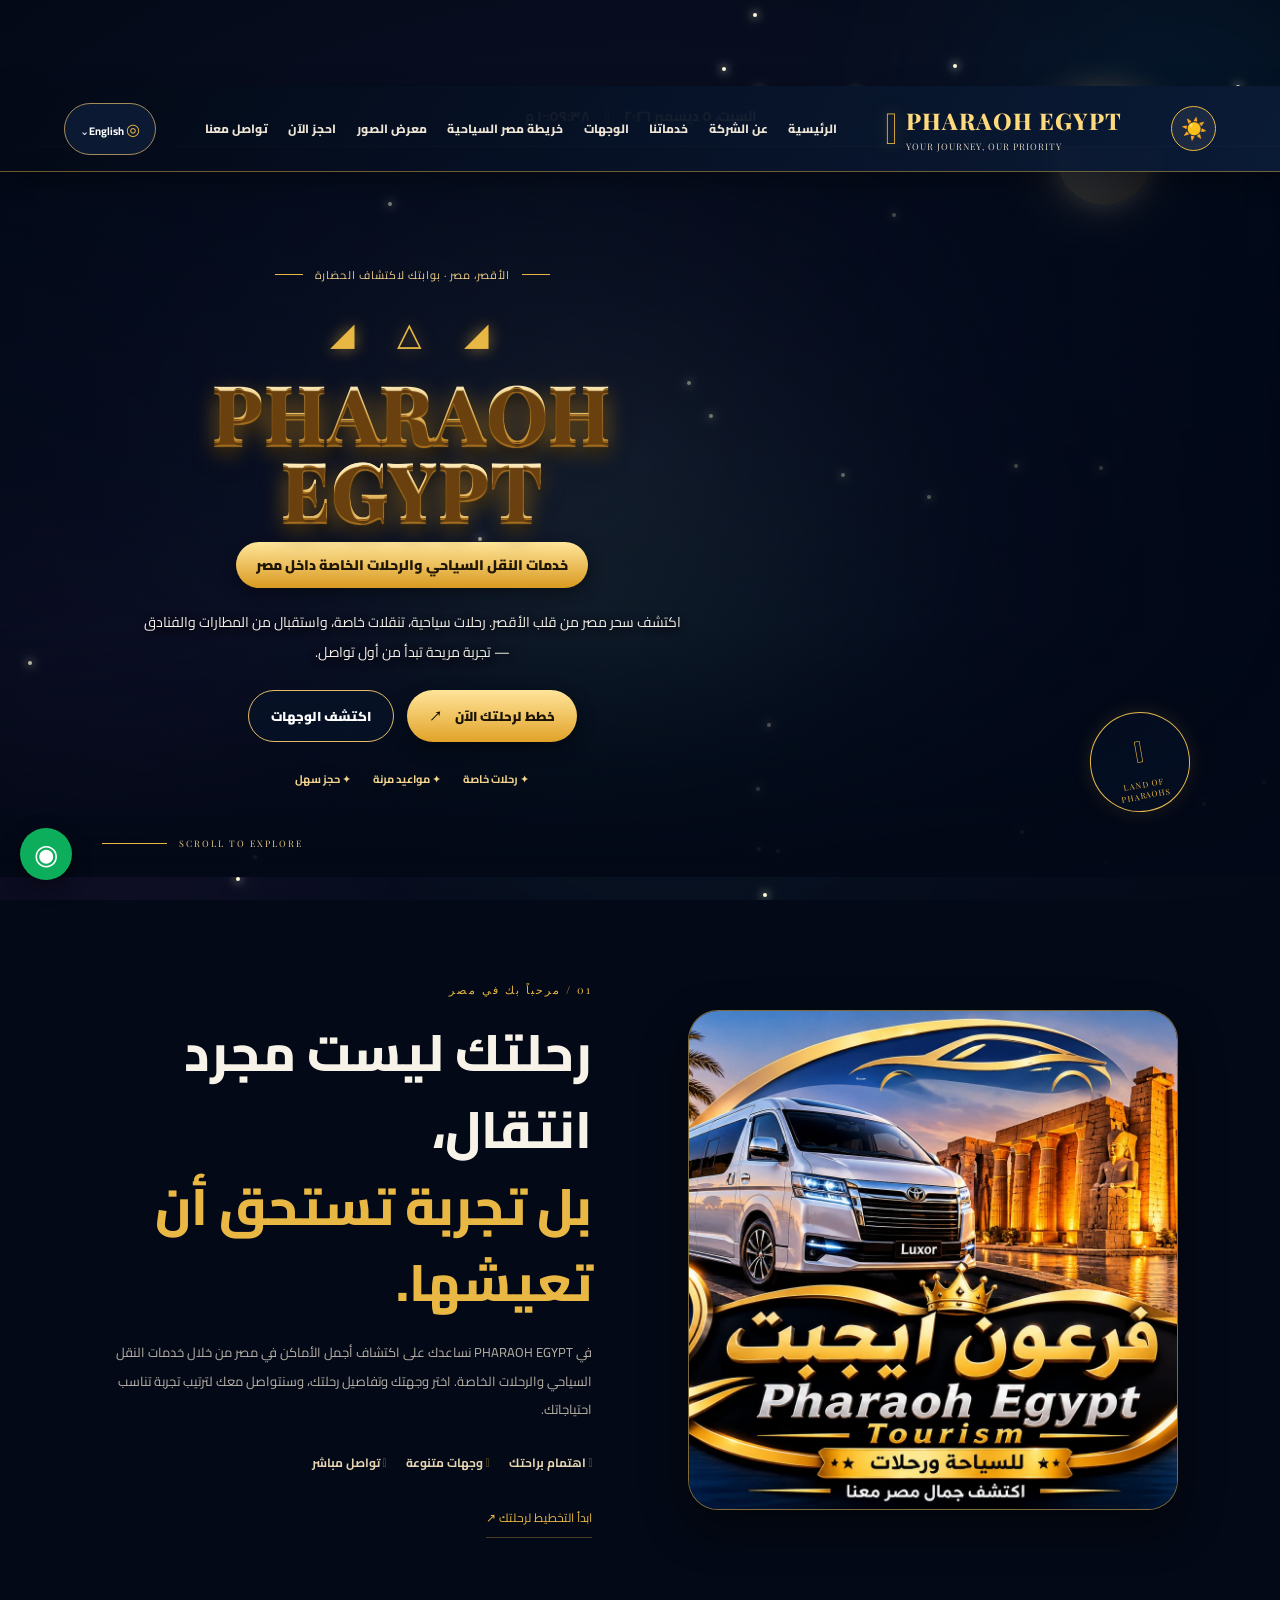
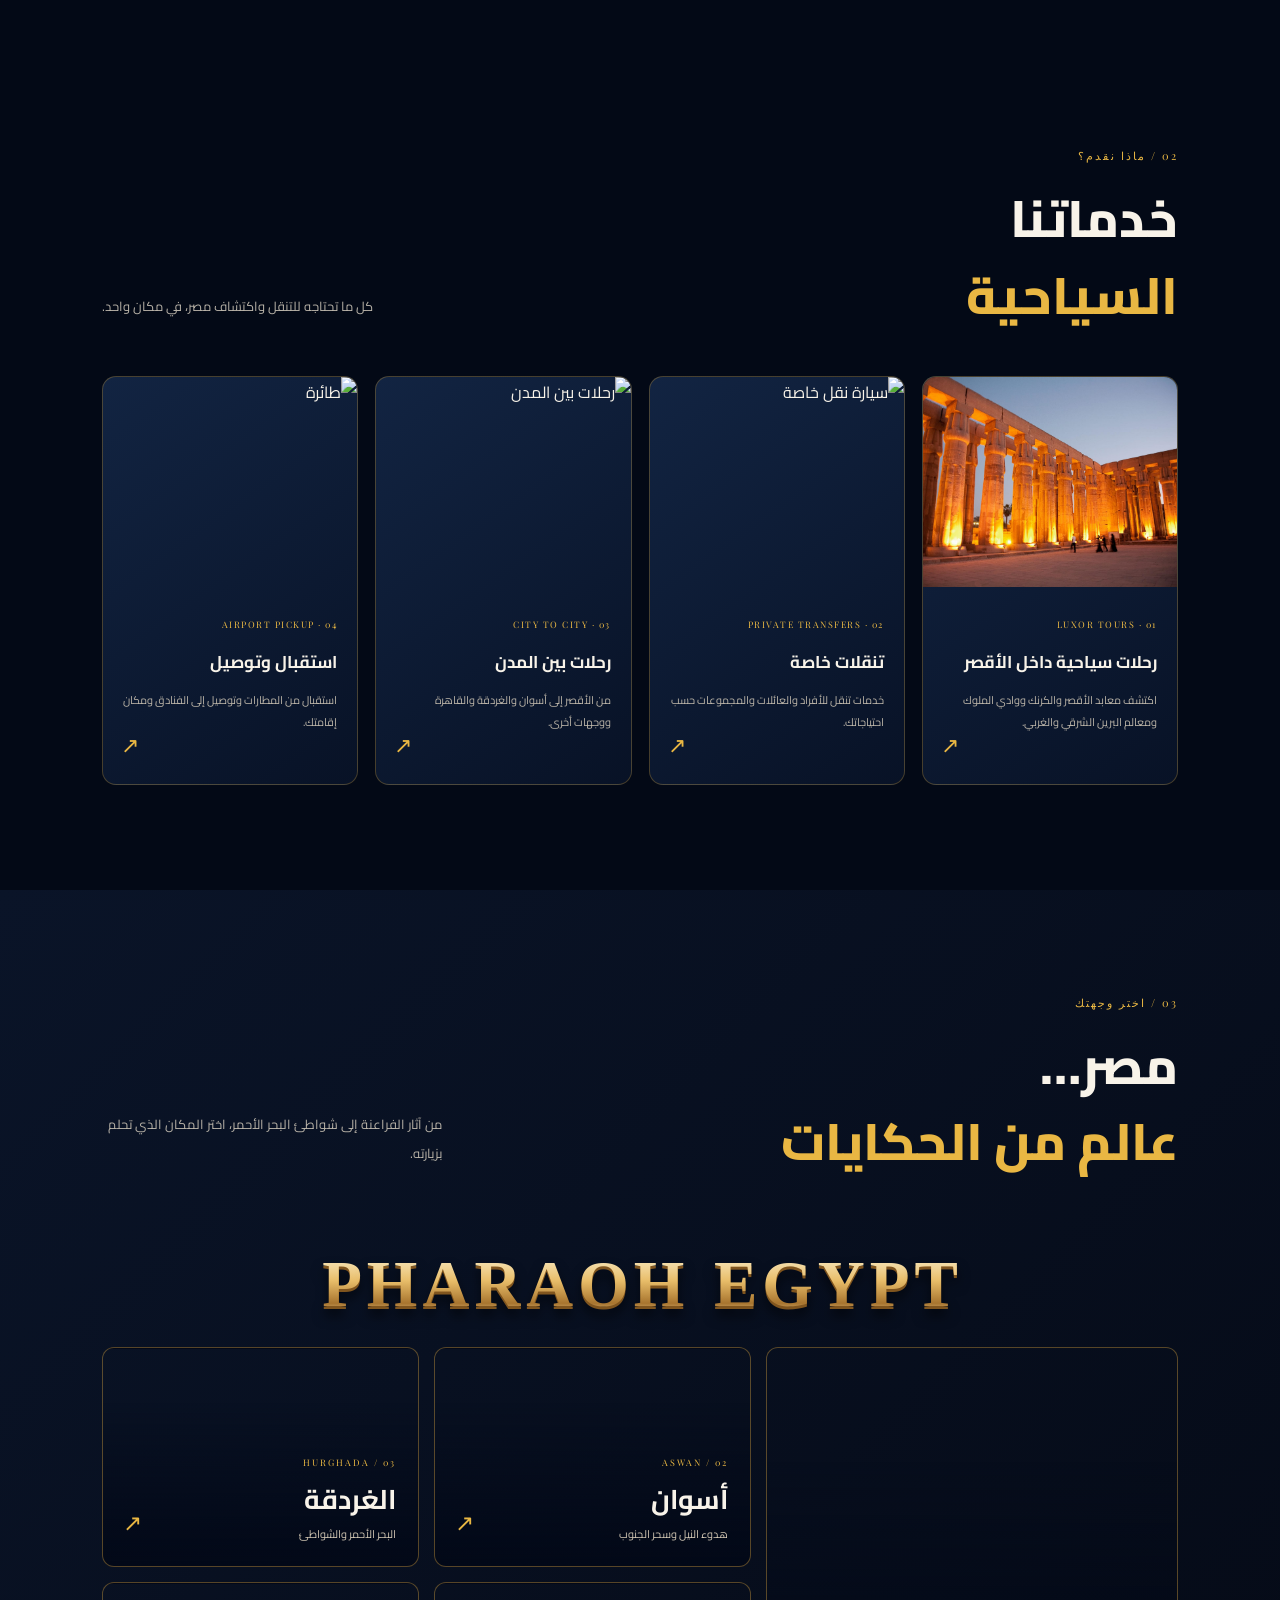
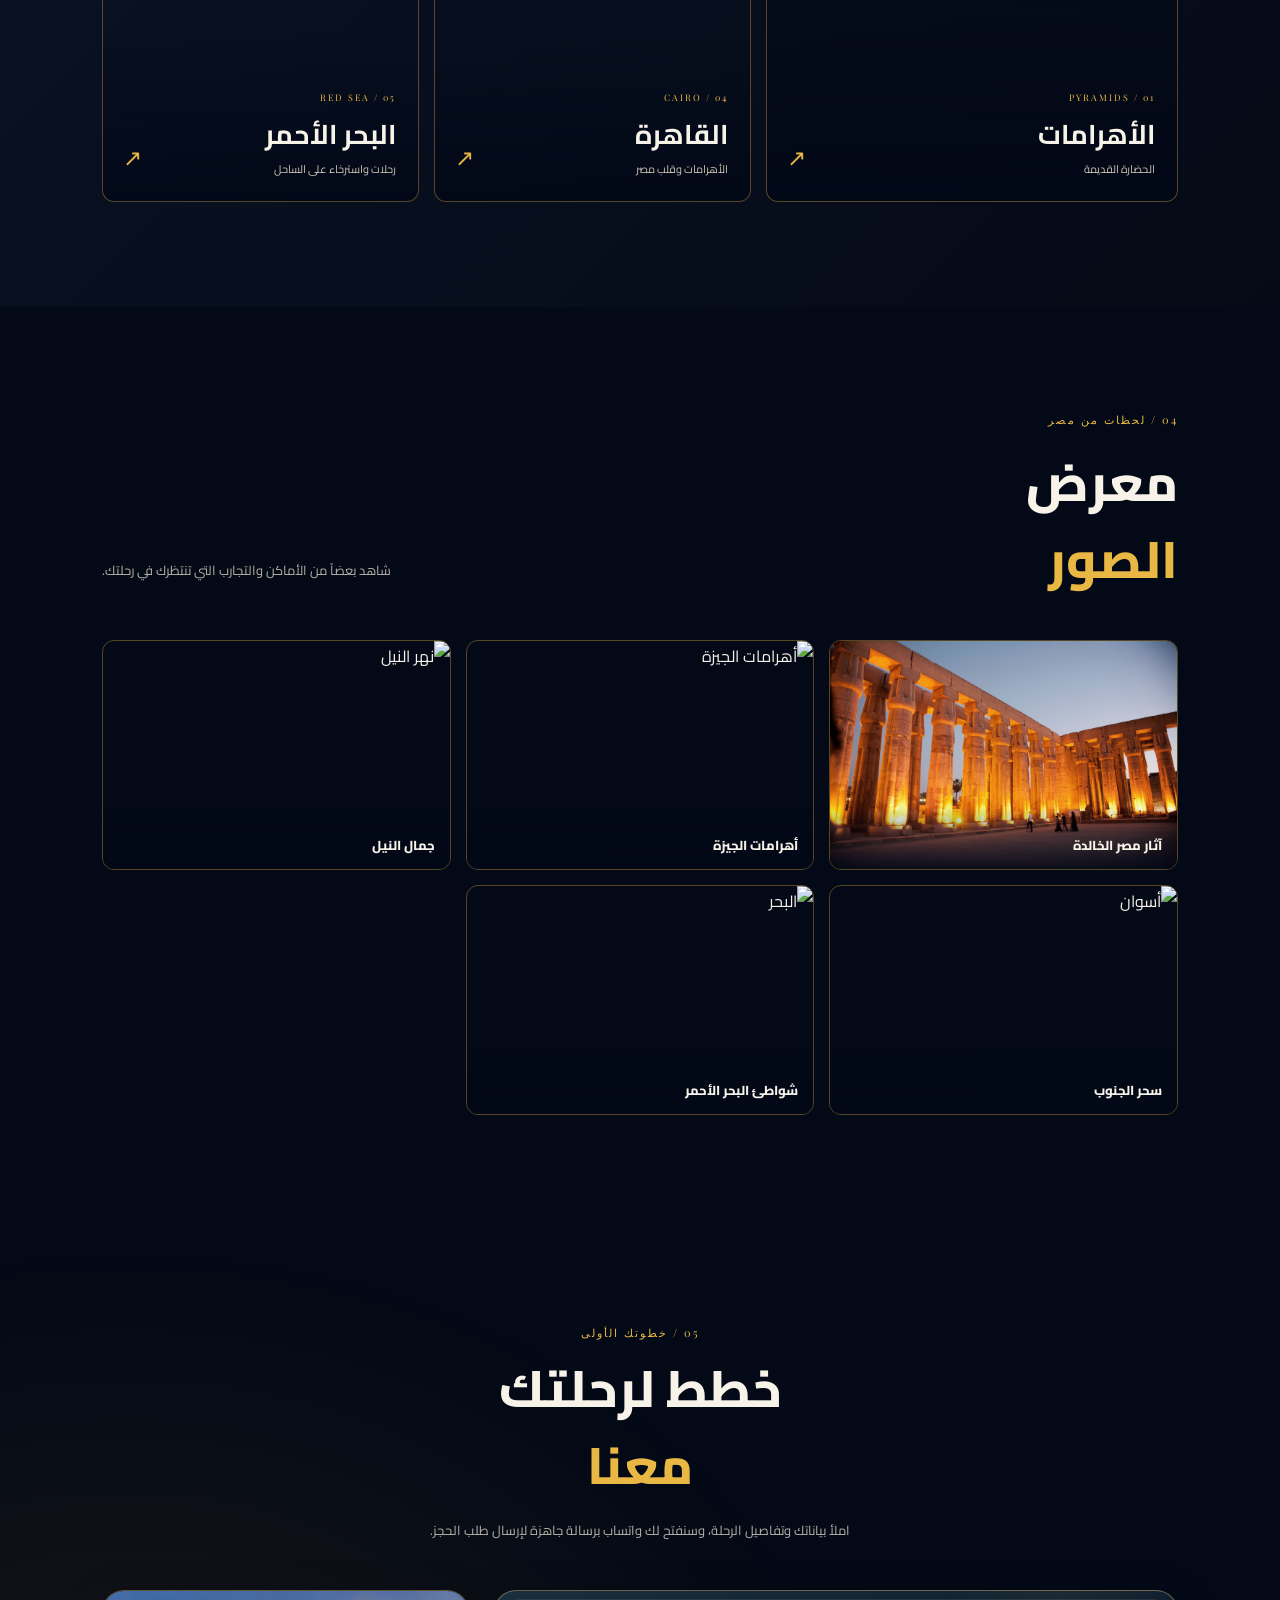
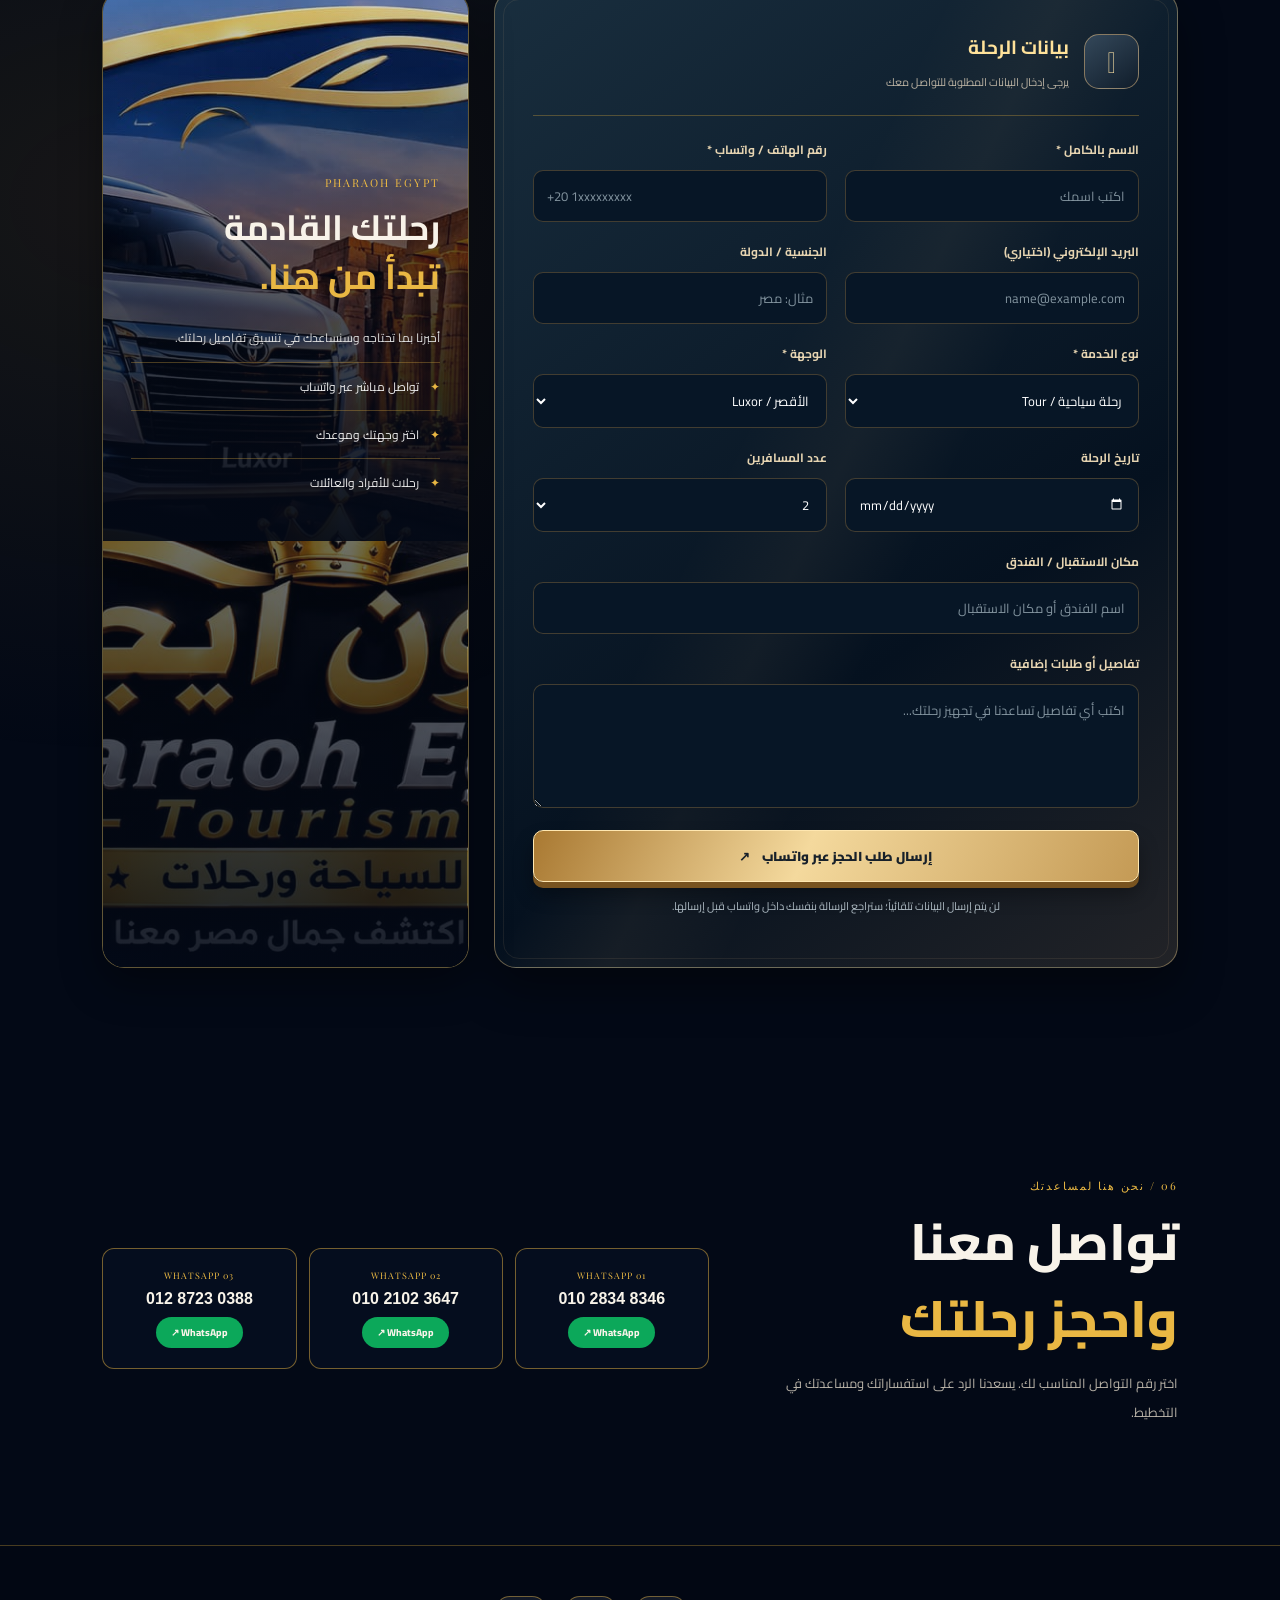
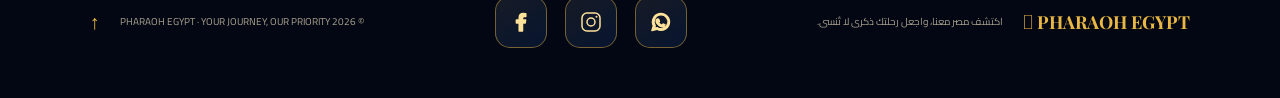
==== commit 86856237: "Update link for tourist map with data-i18n attribute" ====
--- a/index.html
+++ b/index.html
@@ -57,7 +57,9 @@
         <a href="#about" data-i18n="navAbout">عن الشركة</a>
         <a href="#services" data-i18n="navServices">خدماتنا</a>
         <a href="#destinations" data-i18n="navPlaces">الوجهات</a>
-       <a href="destinations.html">خريطة مصر السياحية</a>
+      <a href="destinations.html" data-i18n="navMap">
+  خريطة مصر السياحية
+</a>
         <a href="#gallery" data-i18n="navGallery">معرض الصور</a>
         <a href="#booking" data-i18n="navBooking">احجز الآن</a>
         <a href="#contact" data-i18n="navContact">تواصل معنا</a>
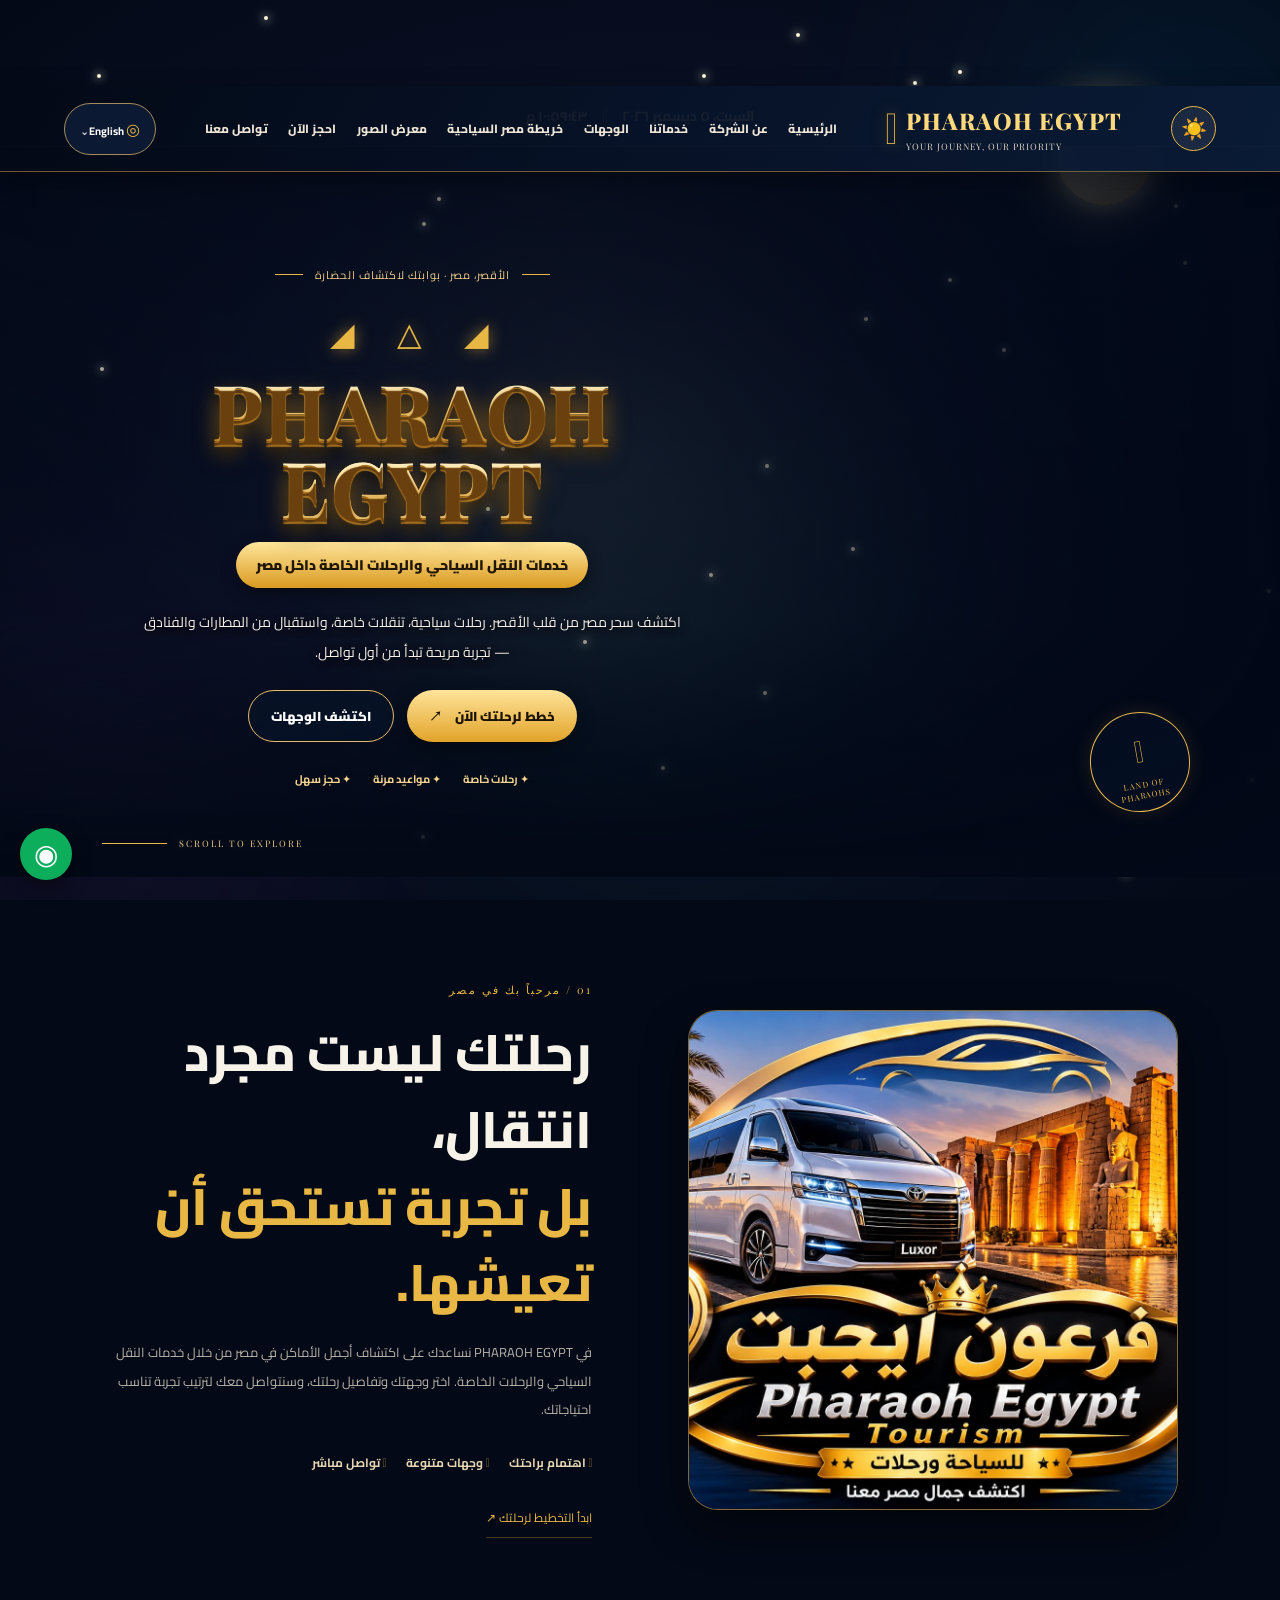
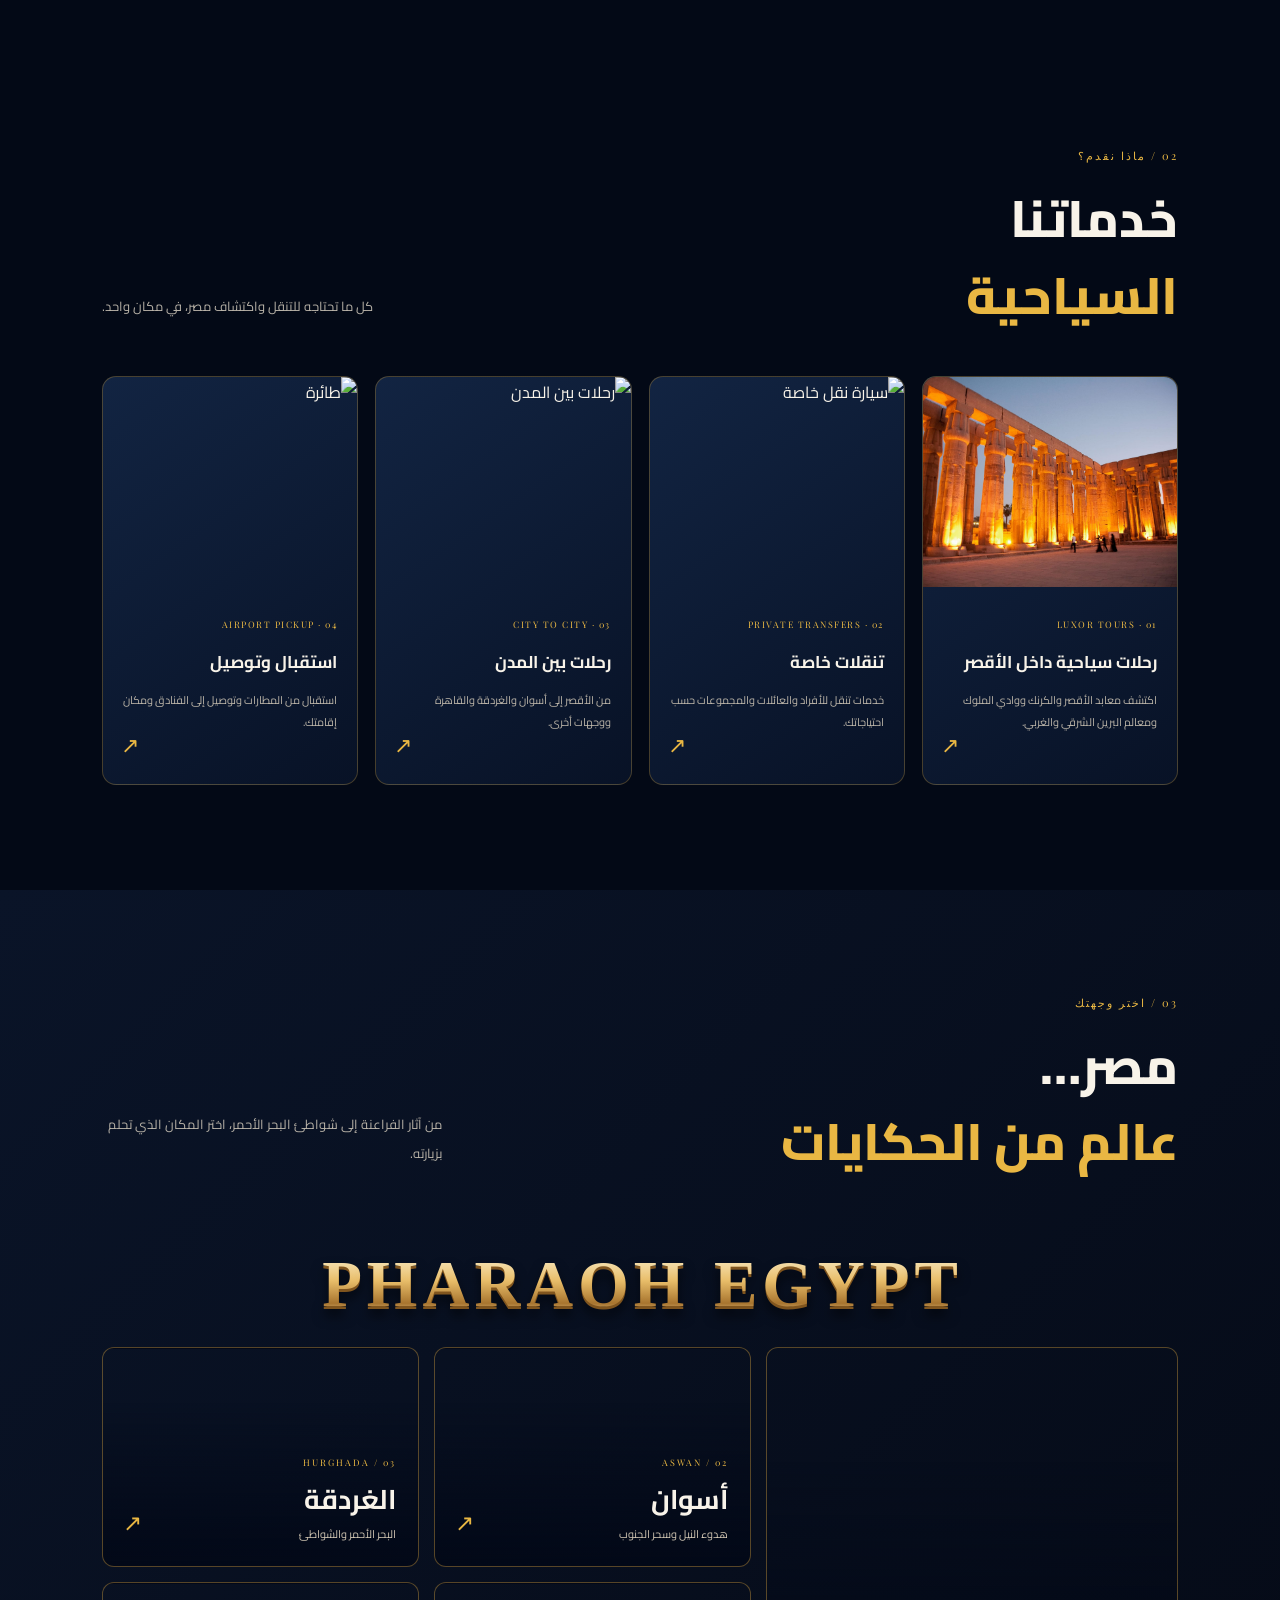
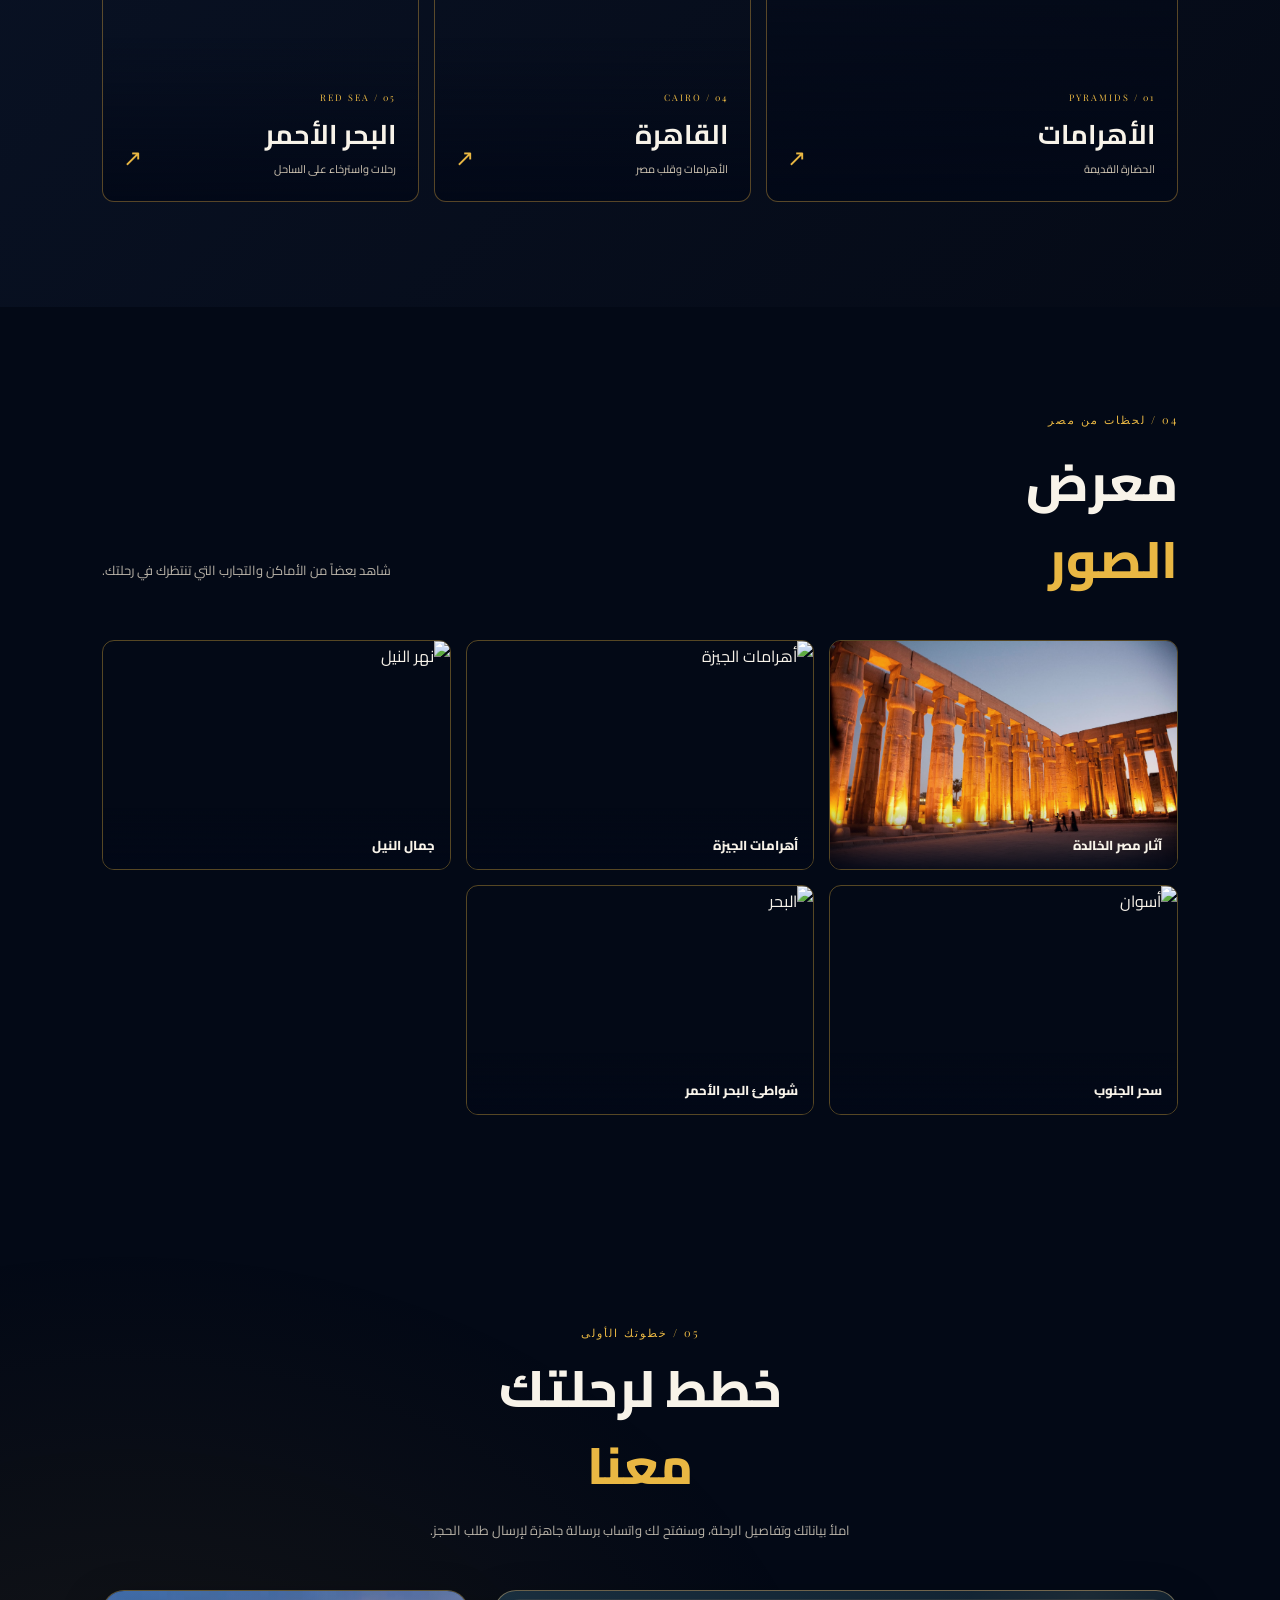
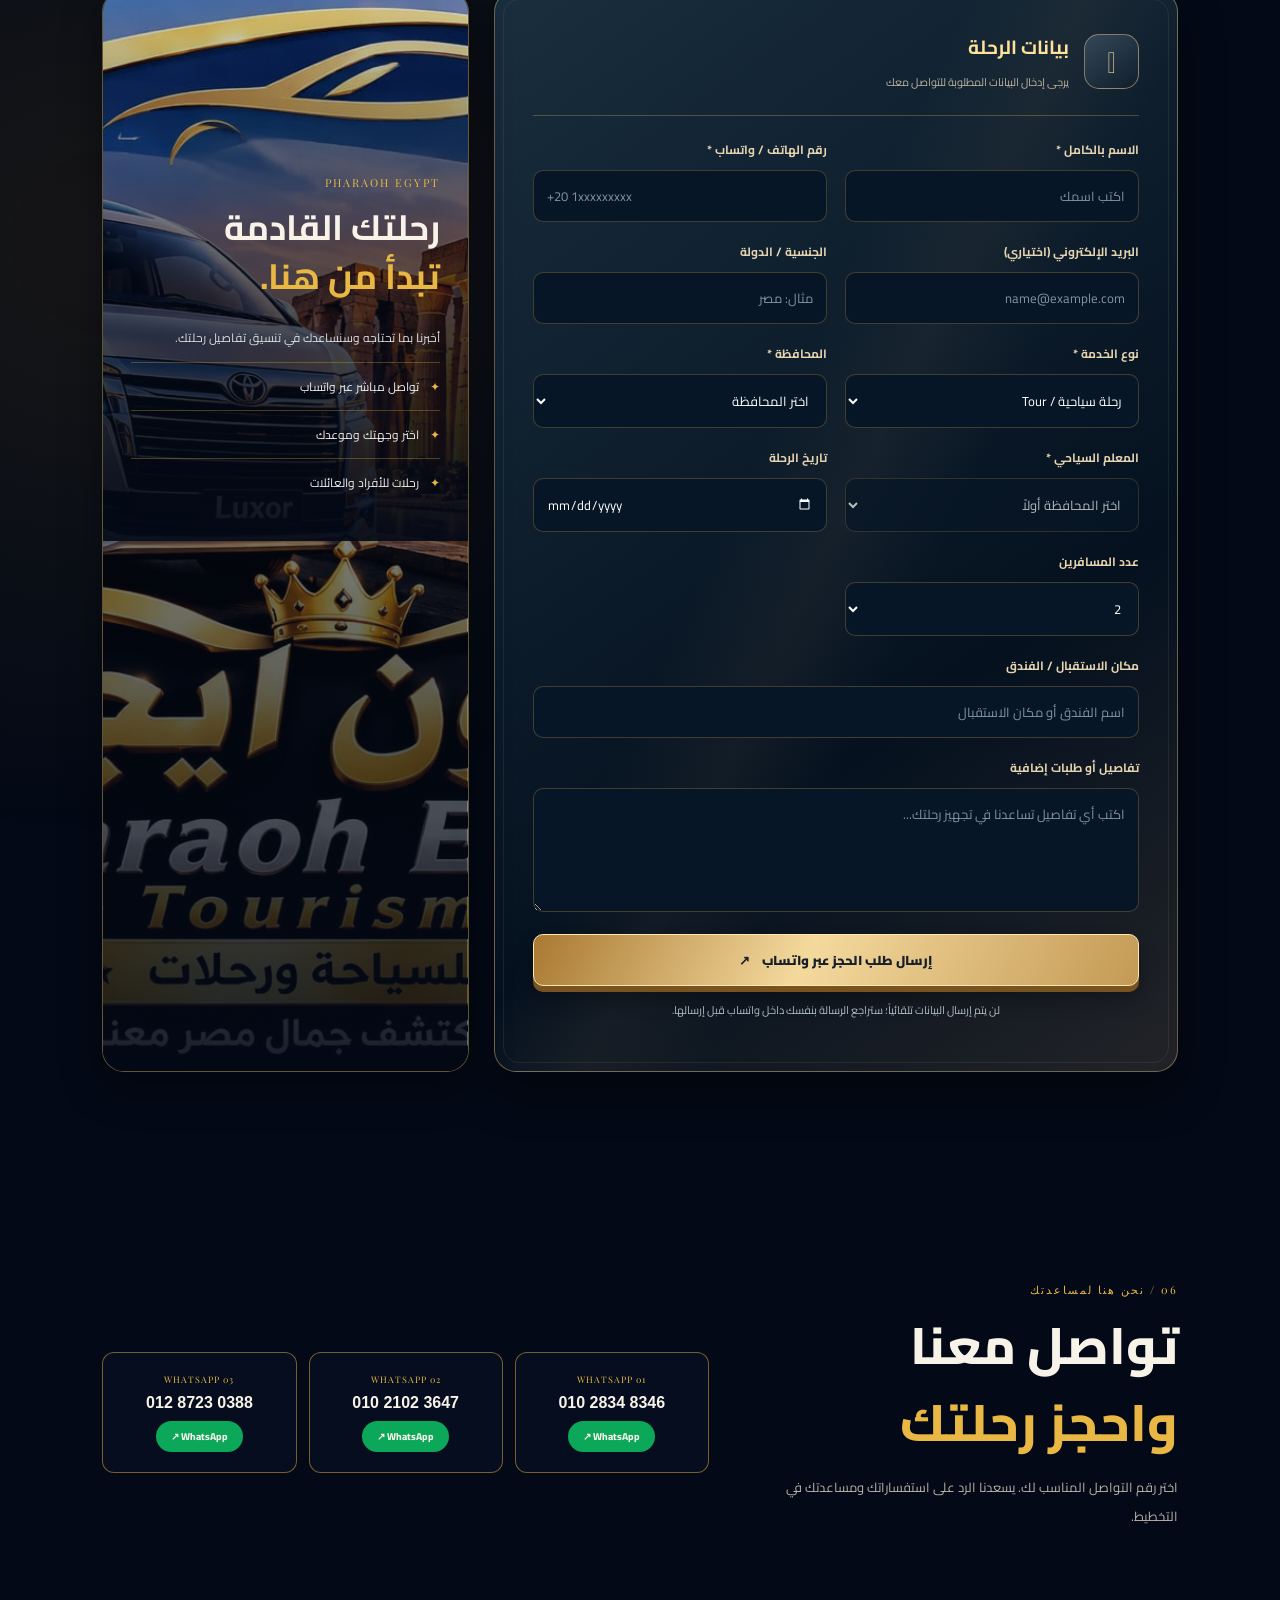
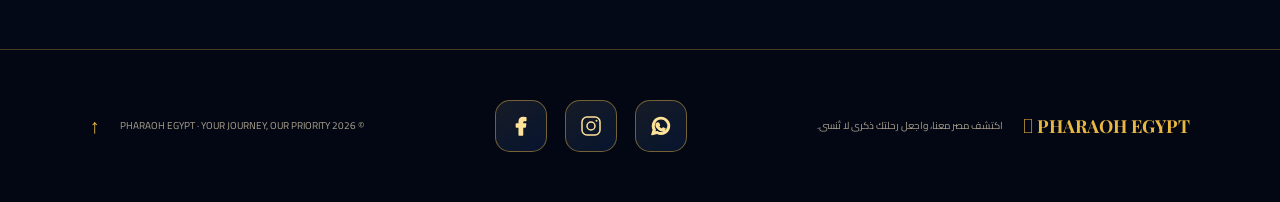
==== commit b737bd9b: "Update index.html" ====
--- a/index.html
+++ b/index.html
@@ -500,19 +500,21 @@
                 </select>
               </label>
 
-              <label>
-                <span data-i18n="destinationLabel">الوجهة *</span>
-                <select id="destination" required>
-                  <option value="الأقصر / Luxor">الأقصر / Luxor</option>
-                  <option value="أسوان / Aswan">أسوان / Aswan</option>
-                  <option value="الغردقة / Hurghada">الغردقة / Hurghada</option>
-                  <option value="القاهرة / Cairo">القاهرة / Cairo</option>
-                  <option value="البحر الأحمر / Red Sea">
-                    البحر الأحمر / Red Sea
-                  </option>
-                  <option value="وجهة أخرى / Other">وجهة أخرى / Other</option>
-                </select>
-              </label>
+             
+<label>
+  <span data-i18n="destinationLabel">المحافظة *</span>
+  <select id="destination" name="destination" required>
+    <option value="">اختر المحافظة</option>
+  </select>
+</label>
+
+<label>
+  <span data-i18n="attractionLabel">المعلم السياحي *</span>
+  <select id="attraction" name="attraction" required disabled>
+    <option value="">اختر المحافظة أولاً</option>
+  </select>
+</label>
+
 
               <!-- TRIP DATE -->
               <label>
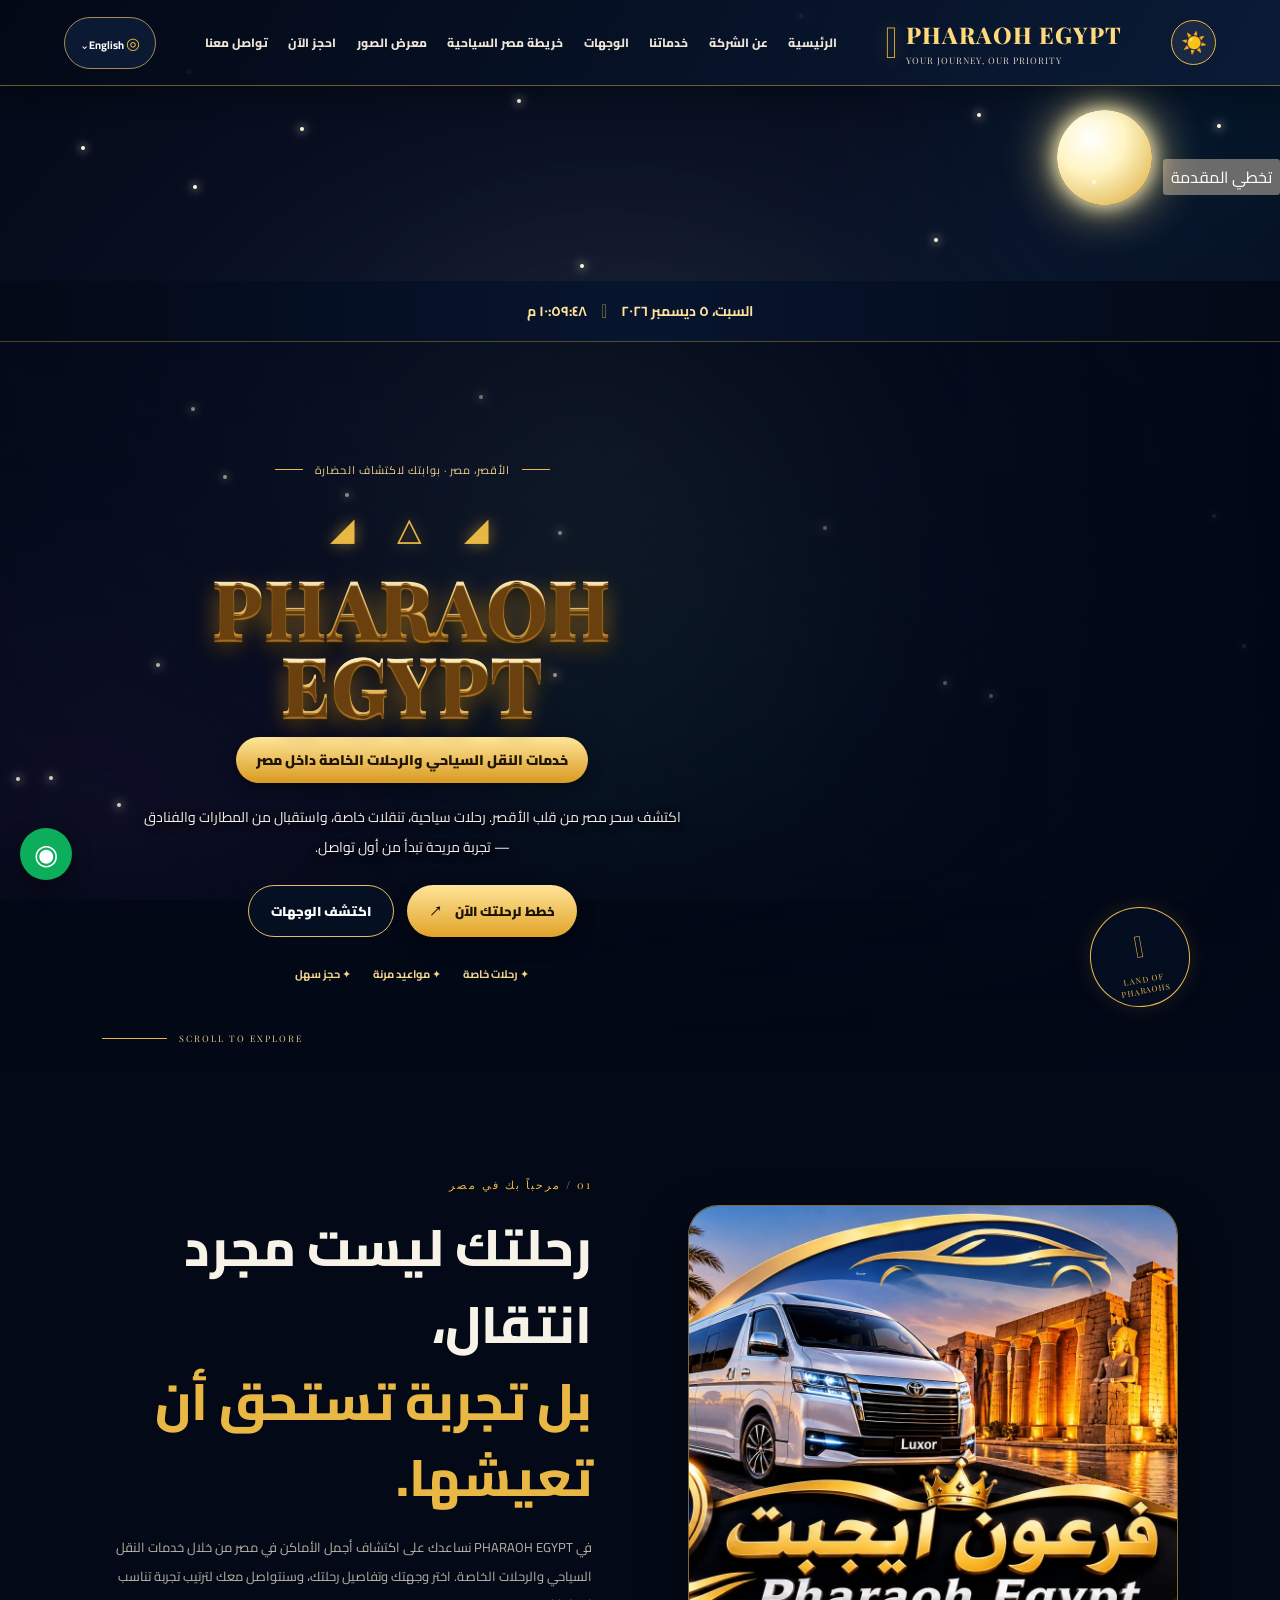
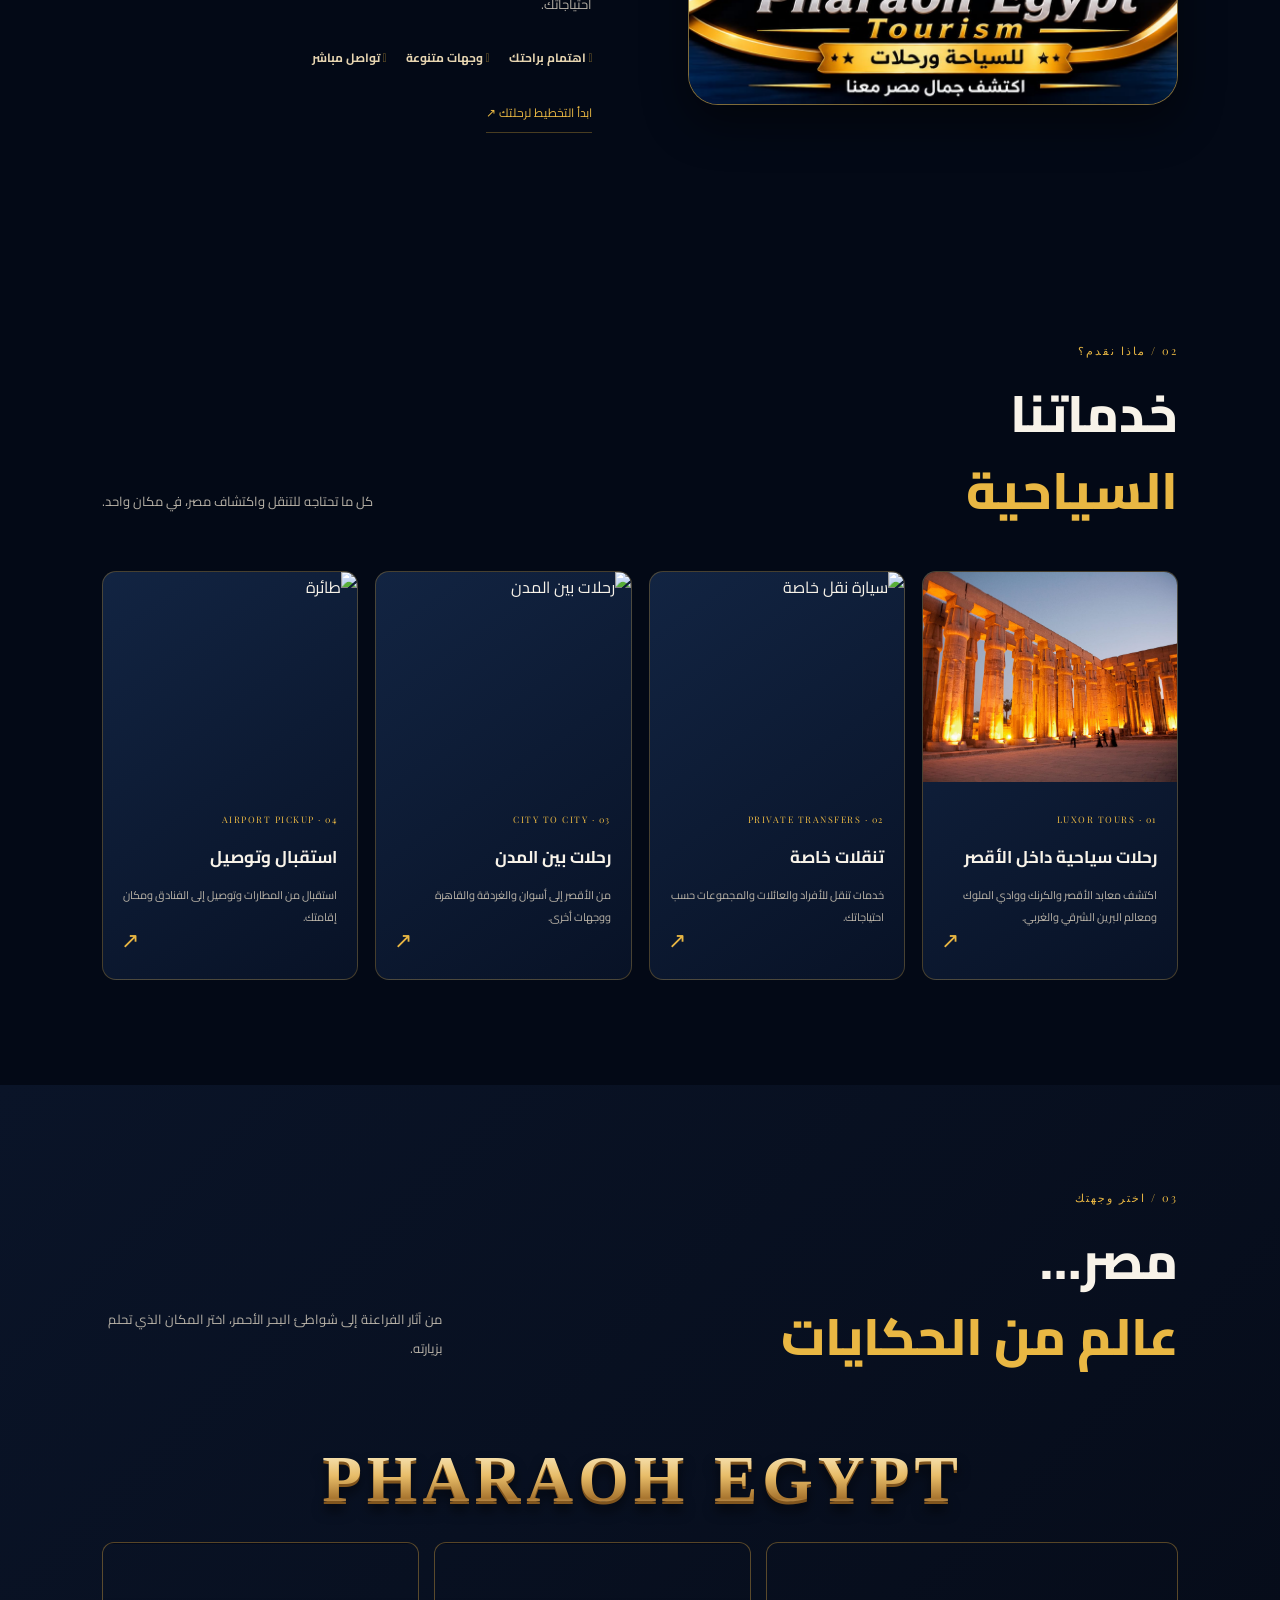
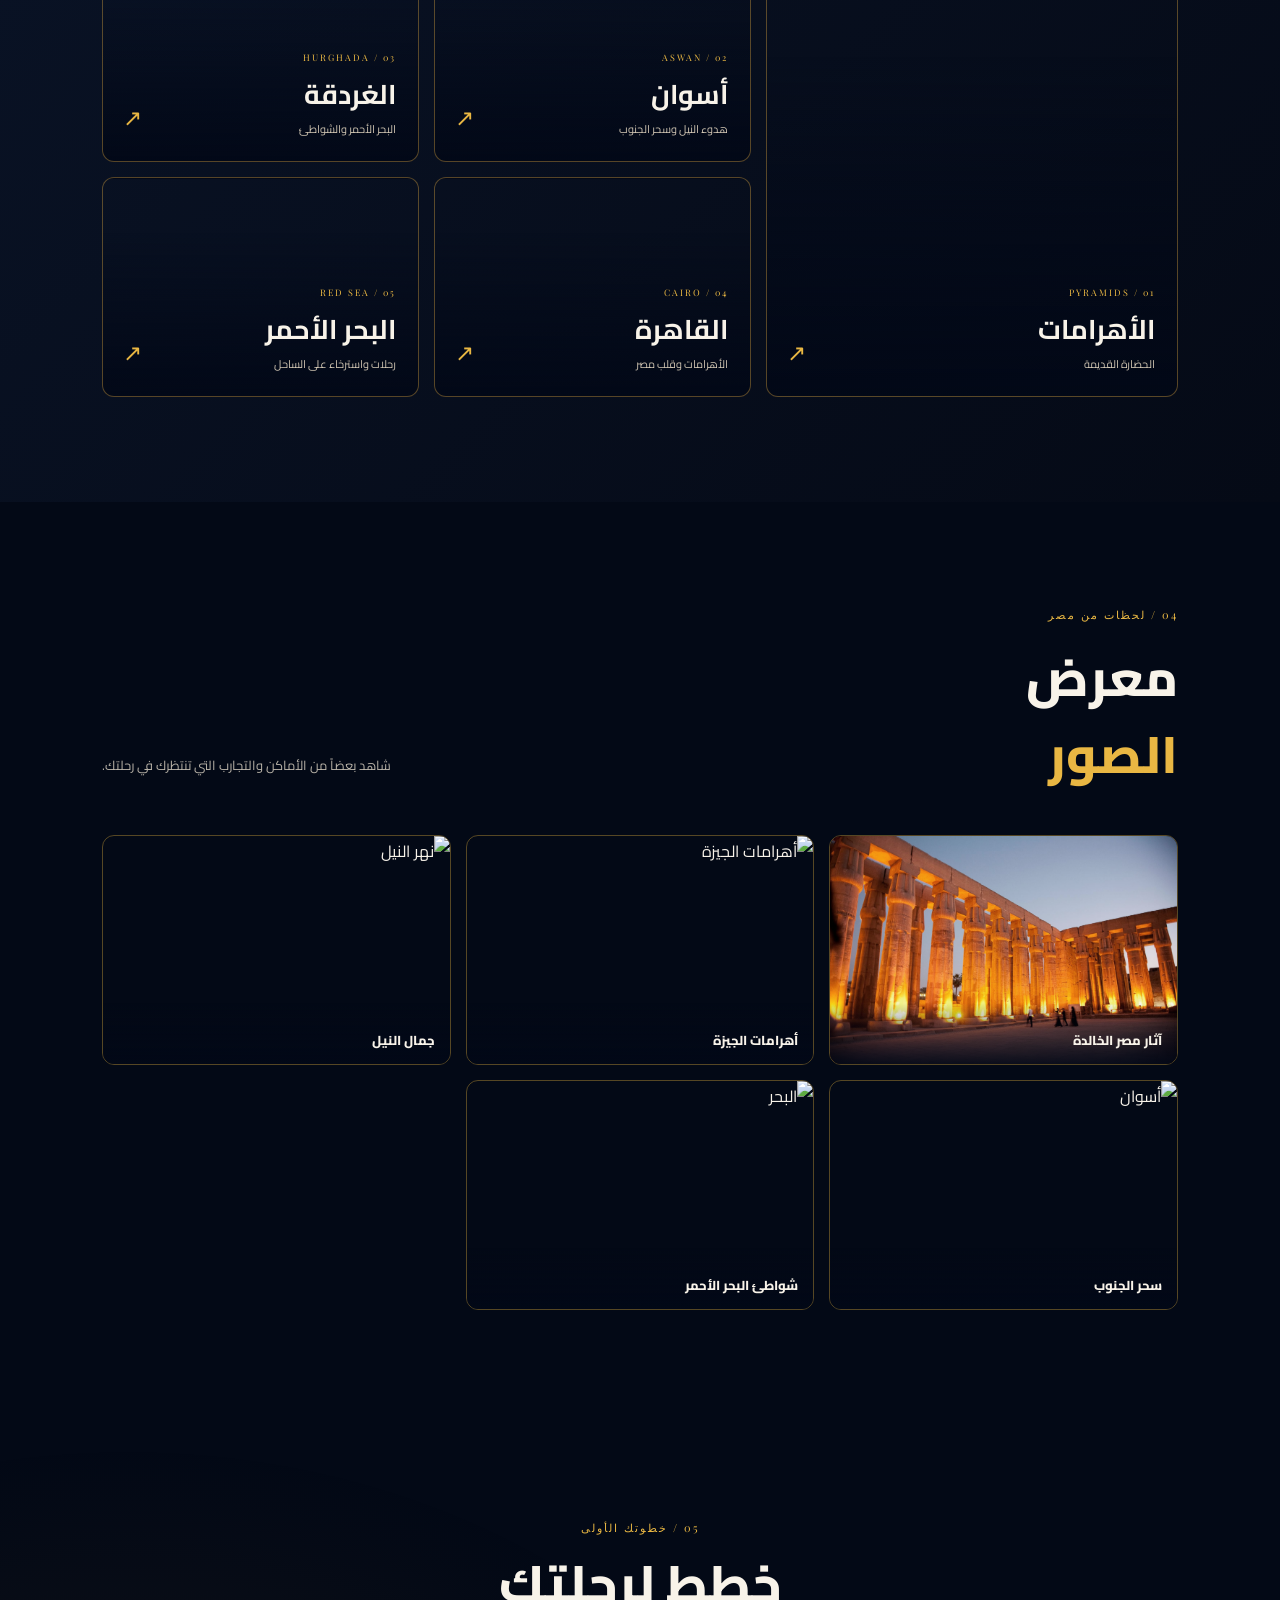
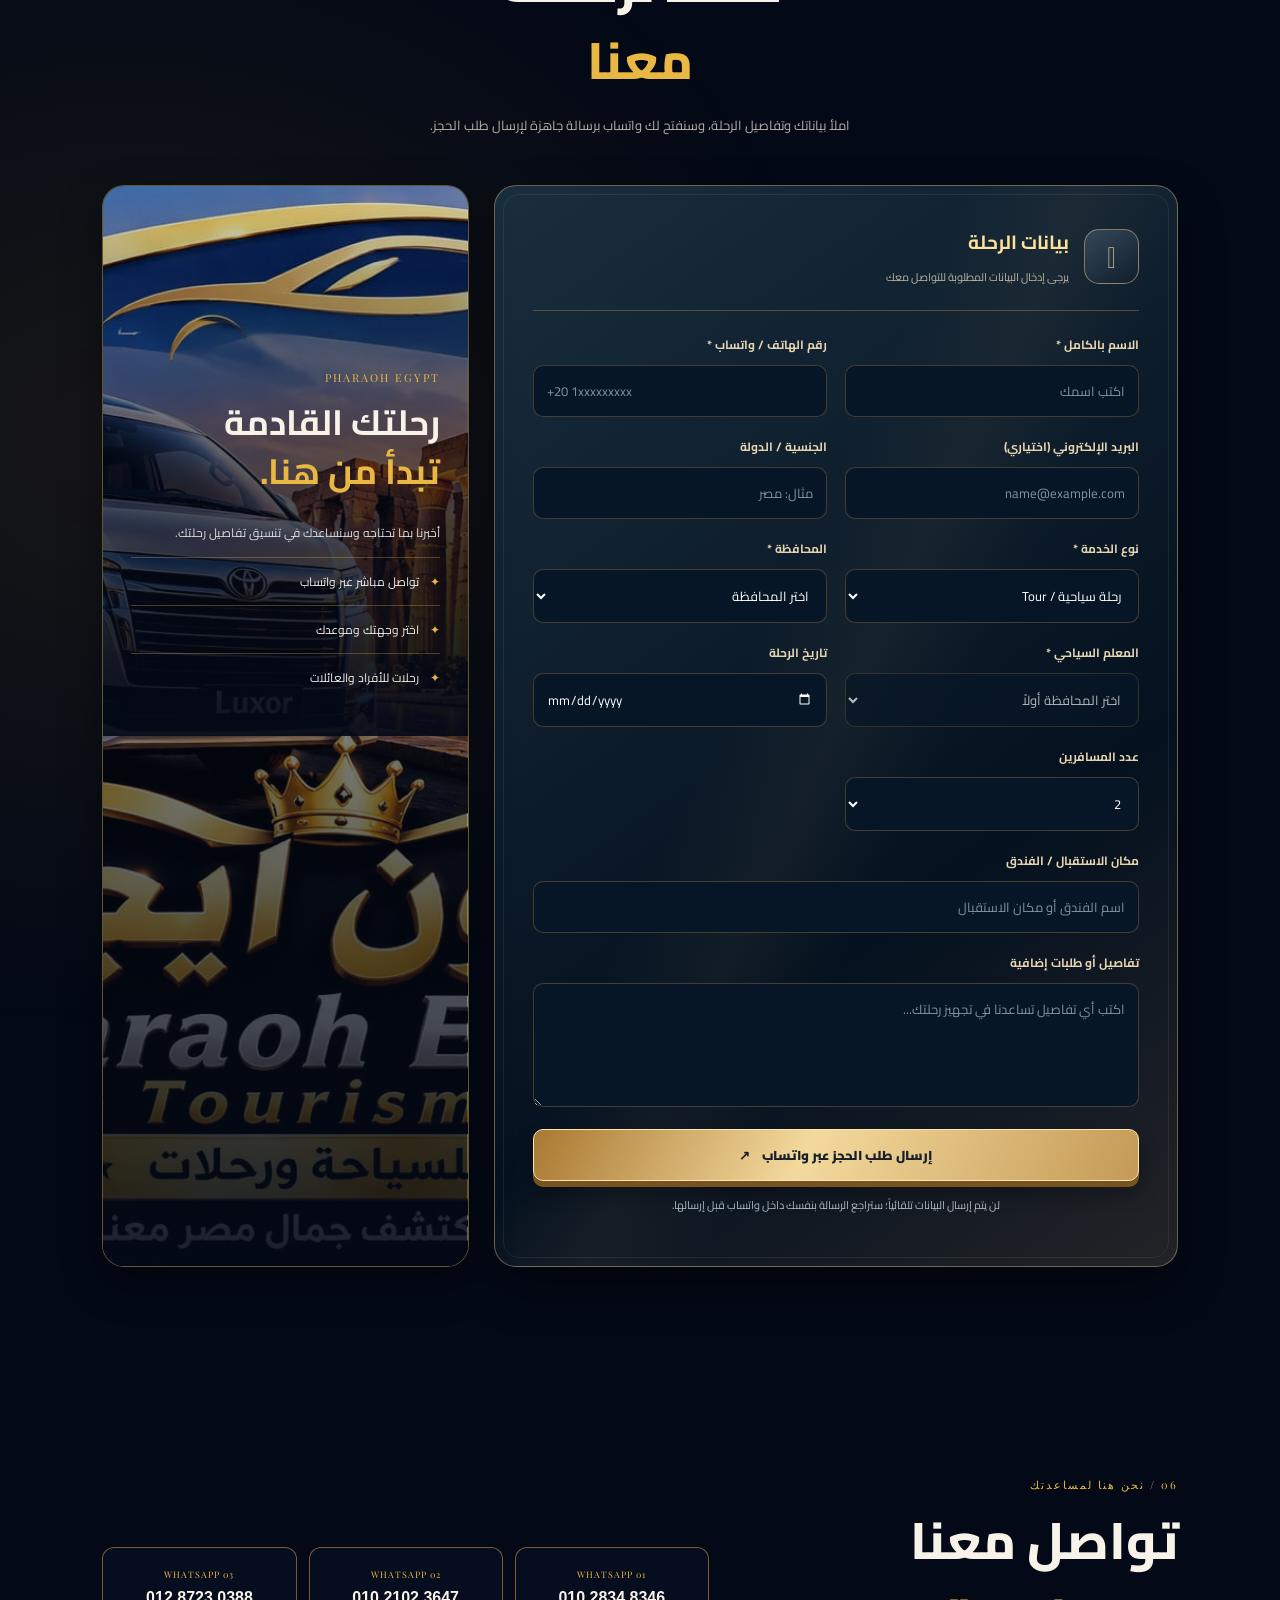
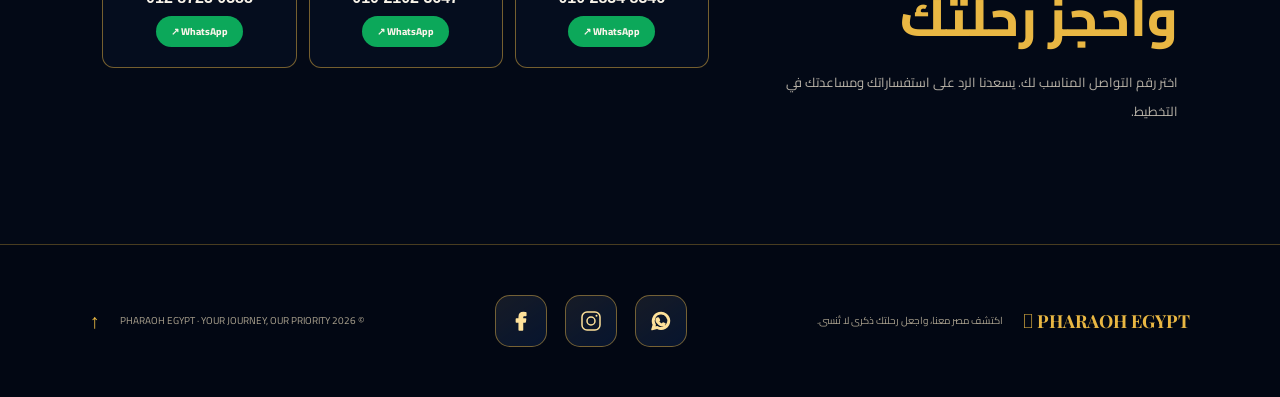
==== commit 7661d51f: "Update index.html" ====
--- a/index.html
+++ b/index.html
@@ -23,6 +23,24 @@
   </head>
 
   <body>
+   
+<!-- INTRO VIDEO -->
+<div id="intro-screen">
+  <video
+    id="intro-video"
+    autoplay
+    muted
+    playsinline
+    preload="auto"
+  >
+    <source src="./main.mp4" type="video/mp4" />
+    المتصفح لا يدعم تشغيل الفيديو.
+  </video>
+
+</div>
+
+      <button id="skip-intro">تخطي المقدمة</button>
+    </div>
     <div class="royal-atmosphere">
       <div class="aurora aurora-one"></div>
       <div class="aurora aurora-two"></div>
@@ -35,6 +53,8 @@
       <span>𓂀</span>
       <b>PHARAOH EGYPT</b>
     </div>
+
+    <!-- باقي محتوى موقعك كما هو -->
 
     <!-- HEADER -->
     <header class="header">
@@ -57,9 +77,7 @@
         <a href="#about" data-i18n="navAbout">عن الشركة</a>
         <a href="#services" data-i18n="navServices">خدماتنا</a>
         <a href="#destinations" data-i18n="navPlaces">الوجهات</a>
-      <a href="destinations.html" data-i18n="navMap">
-  خريطة مصر السياحية
-</a>
+        <a href="destinations.html" data-i18n="navMap"> خريطة مصر السياحية </a>
         <a href="#gallery" data-i18n="navGallery">معرض الصور</a>
         <a href="#booking" data-i18n="navBooking">احجز الآن</a>
         <a href="#contact" data-i18n="navContact">تواصل معنا</a>
@@ -500,21 +518,19 @@
                 </select>
               </label>
 
-             
-<label>
-  <span data-i18n="destinationLabel">المحافظة *</span>
-  <select id="destination" name="destination" required>
-    <option value="">اختر المحافظة</option>
-  </select>
-</label>
-
-<label>
-  <span data-i18n="attractionLabel">المعلم السياحي *</span>
-  <select id="attraction" name="attraction" required disabled>
-    <option value="">اختر المحافظة أولاً</option>
-  </select>
-</label>
-
+              <label>
+                <span data-i18n="destinationLabel">المحافظة *</span>
+                <select id="destination" name="destination" required>
+                  <option value="">اختر المحافظة</option>
+                </select>
+              </label>
+
+              <label>
+                <span data-i18n="attractionLabel">المعلم السياحي *</span>
+                <select id="attraction" name="attraction" required disabled>
+                  <option value="">اختر المحافظة أولاً</option>
+                </select>
+              </label>
 
               <!-- TRIP DATE -->
               <label>
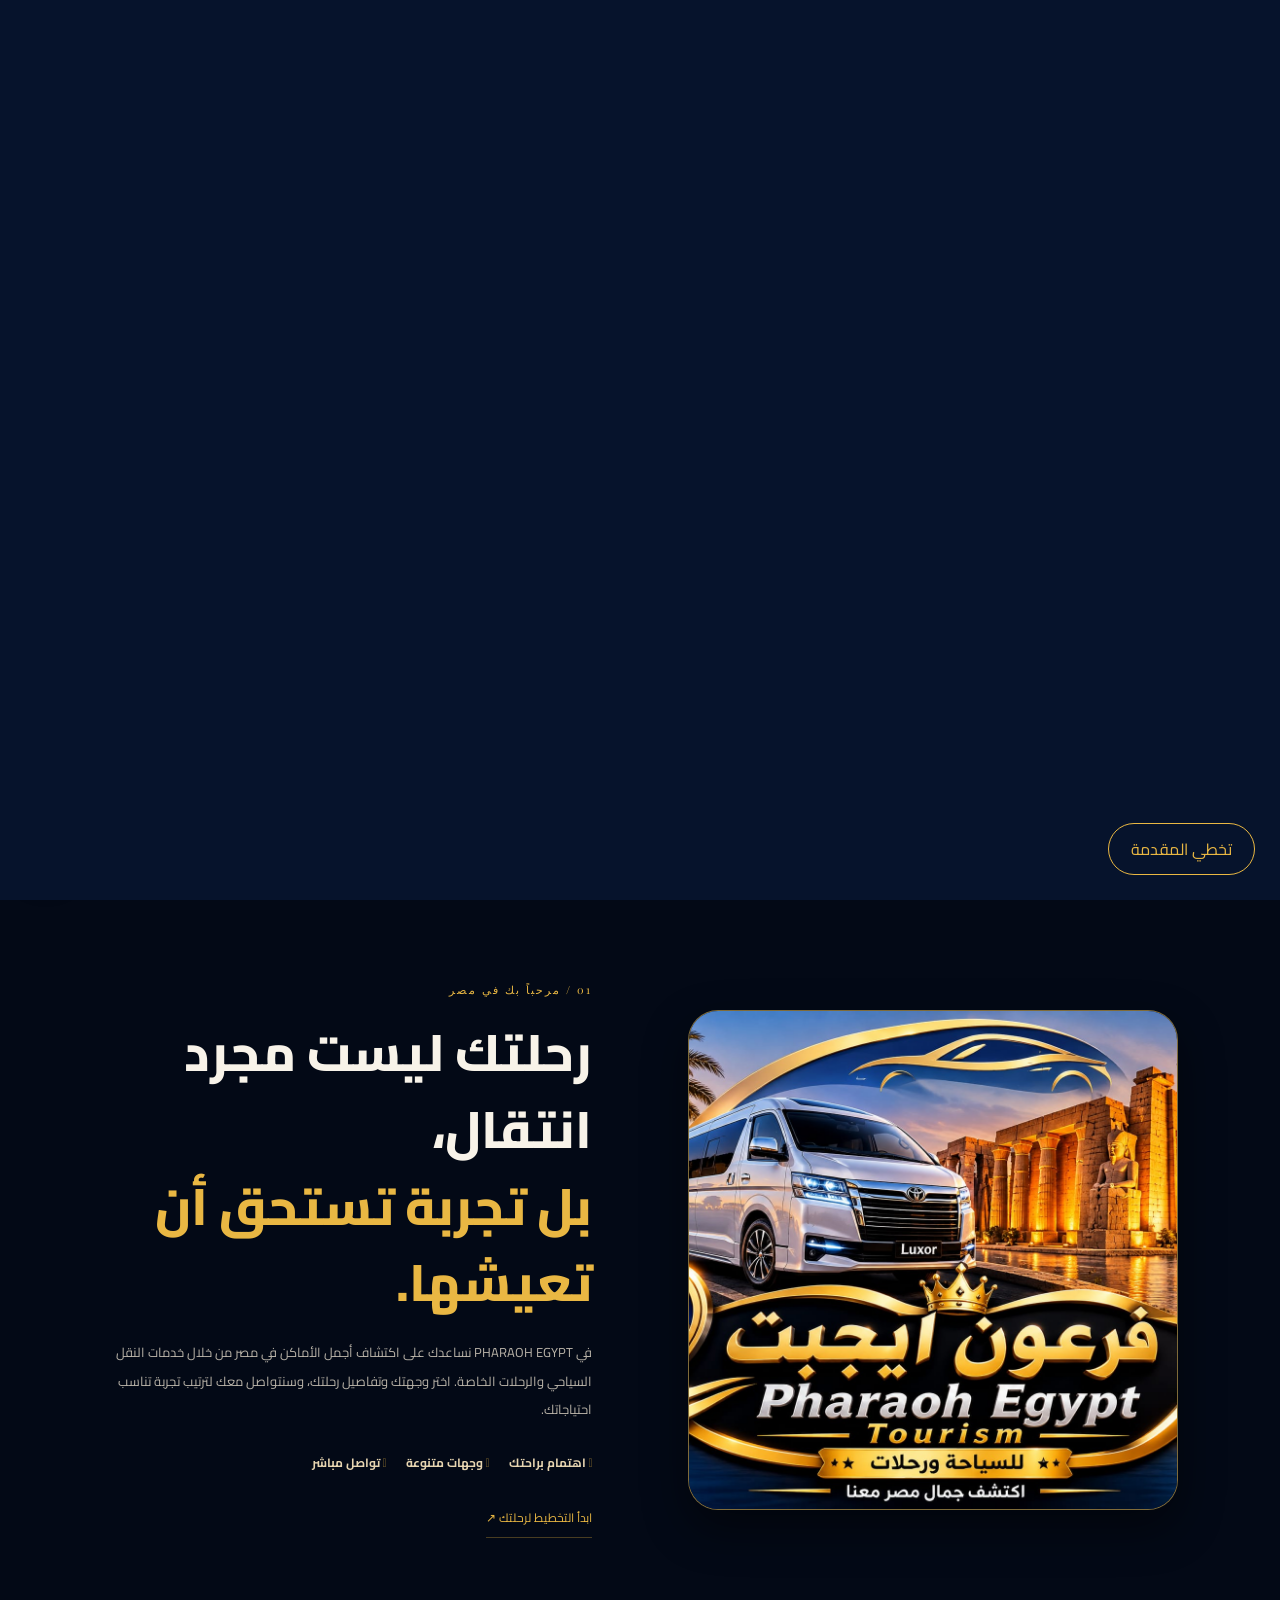
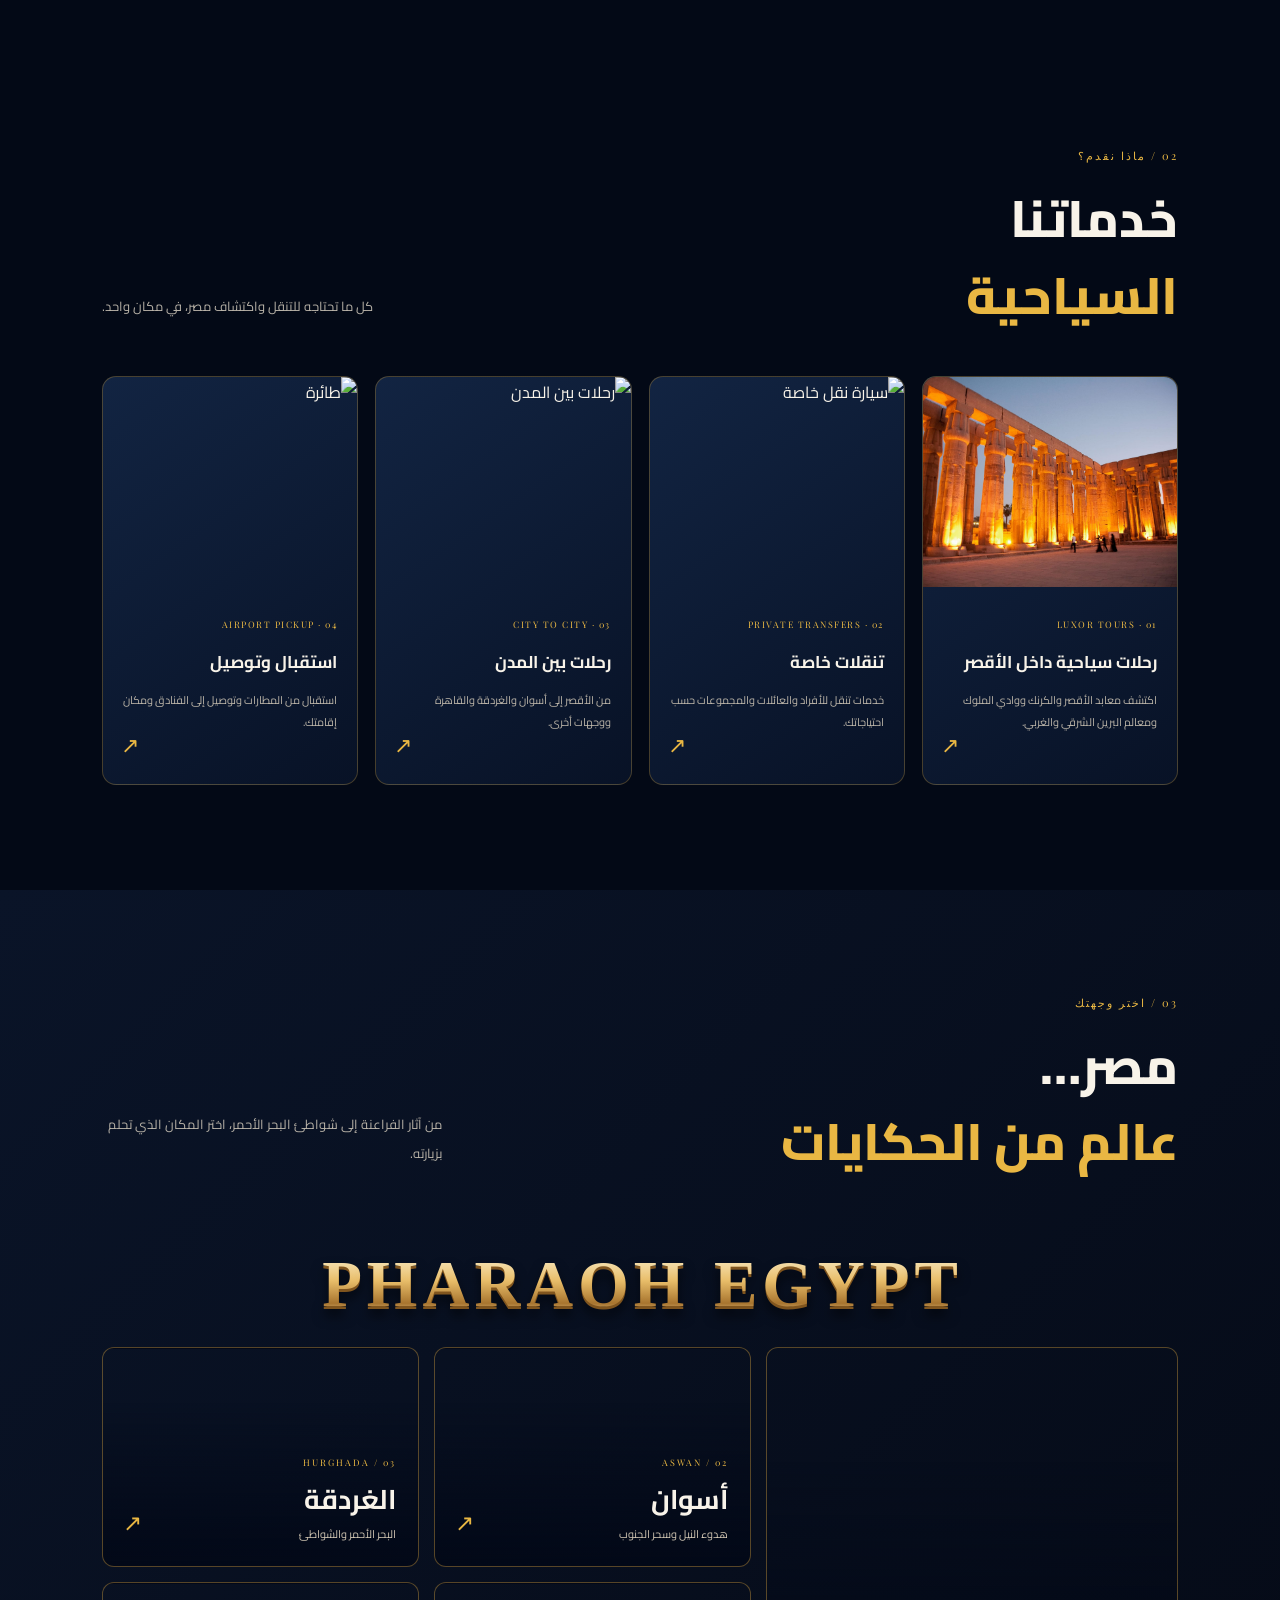
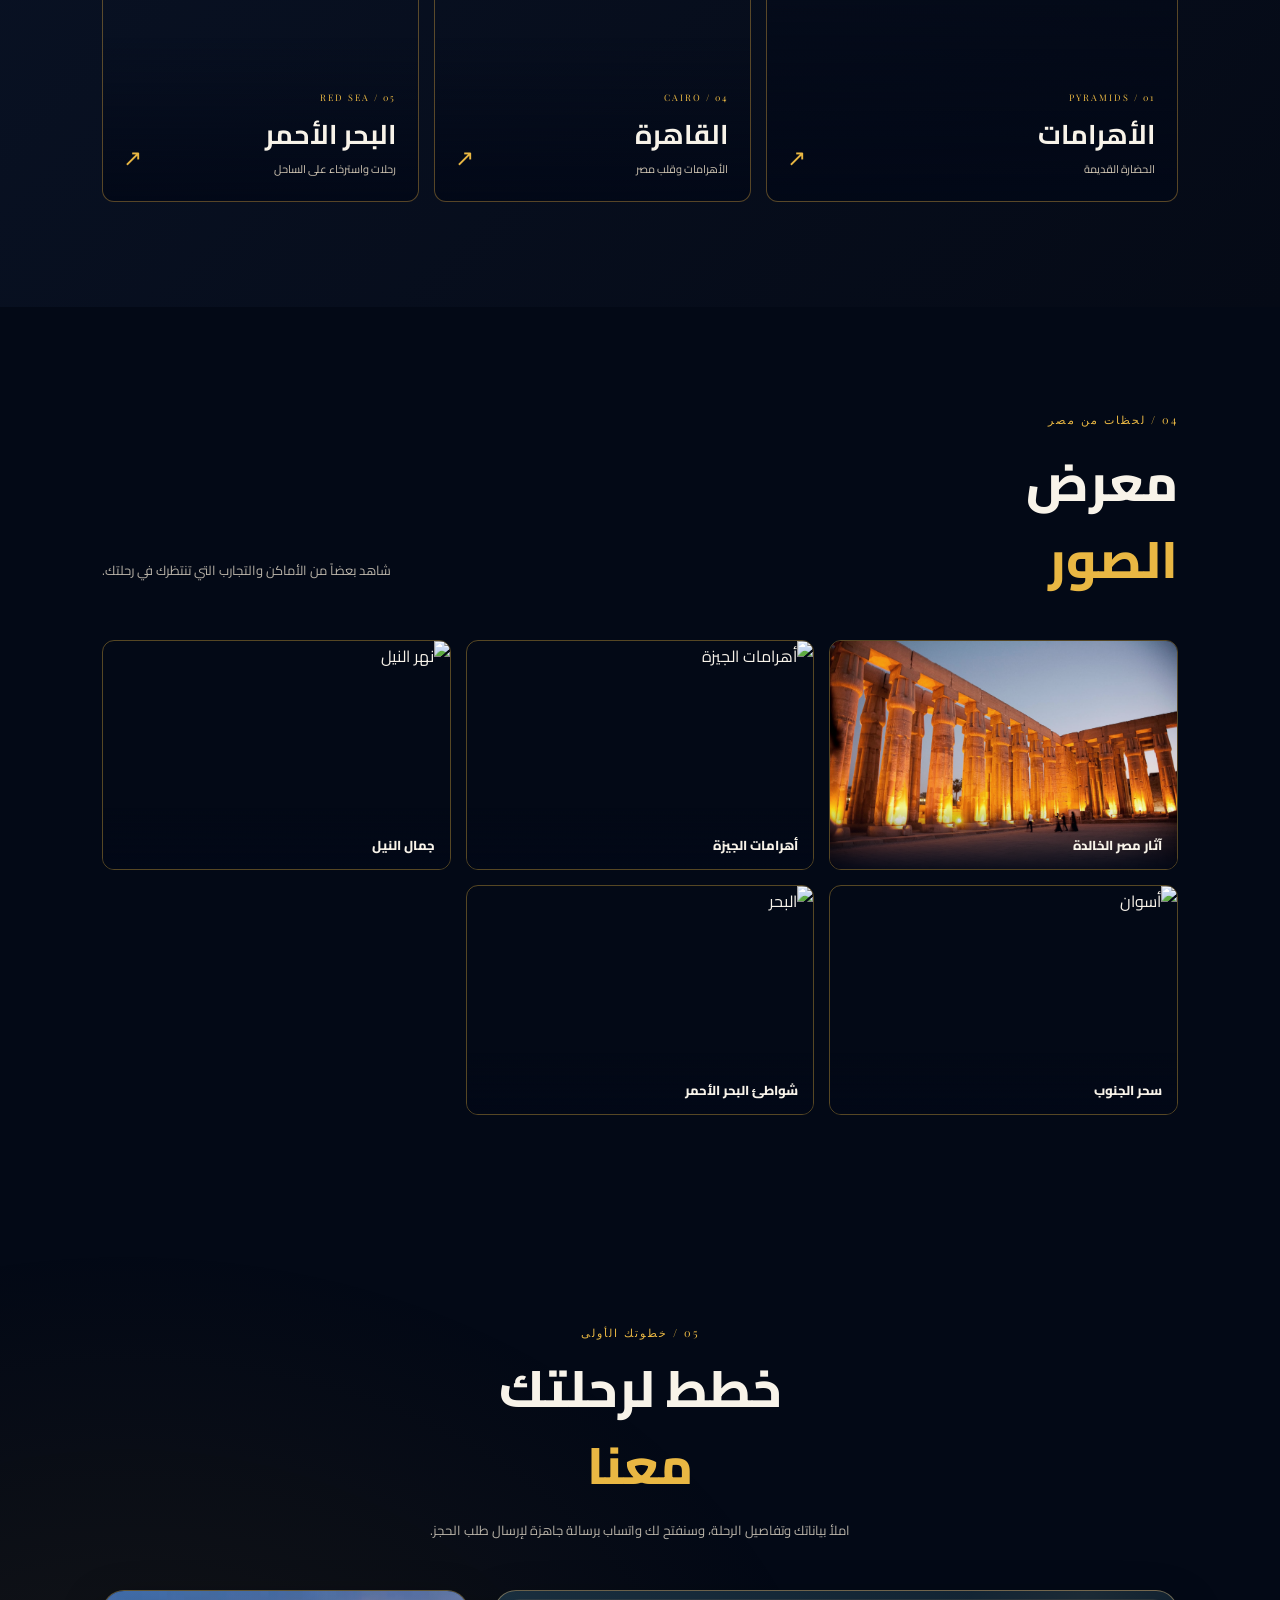
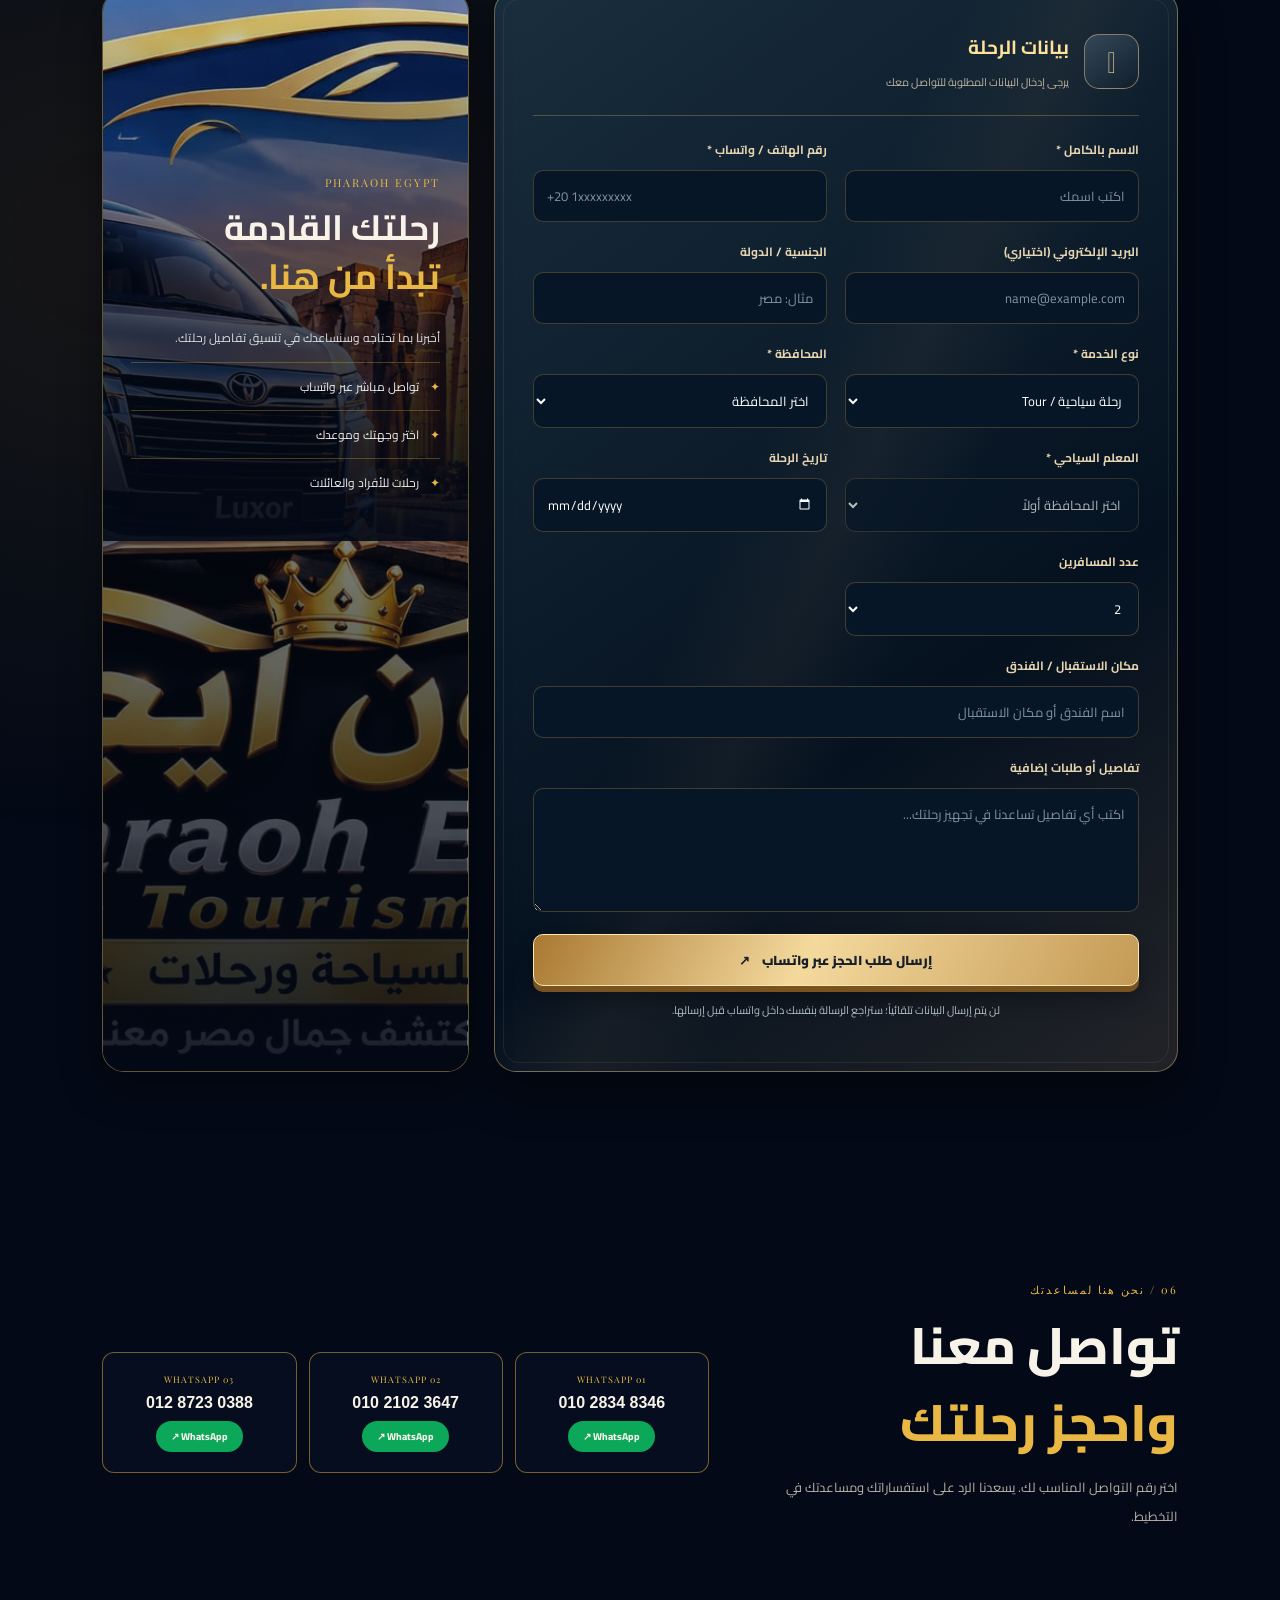
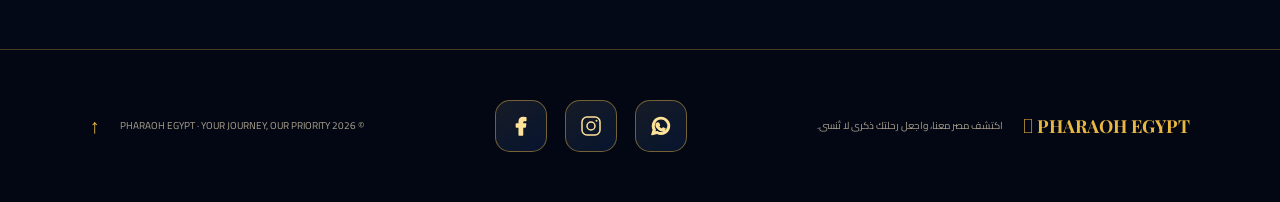
==== commit 5b59cb53: "Update index.html" ====
--- a/index.html
+++ b/index.html
@@ -1,3 +1,4 @@
+
 <!doctype html>
 <html lang="ar" dir="rtl">
   <head>
@@ -20,27 +21,99 @@
     />
 
     <link rel="stylesheet" href="style.css" />
+
+    <style>
+      /* Language selector */
+      .language-wrapper {
+        display: flex;
+        align-items: center;
+        justify-content: center;
+        direction: ltr;
+        z-index: 99999;
+      }
+
+      #google_translate_element {
+        display: inline-flex;
+        align-items: center;
+      }
+
+      #google_translate_element select {
+        background: #06132c;
+        color: #e9b743;
+        border: 1px solid #e9b743;
+        border-radius: 10px;
+        padding: 9px 12px;
+        font-family: Arial, sans-serif;
+        font-size: 13px;
+        max-width: 180px;
+        cursor: pointer;
+        outline: none;
+      }
+
+      .goog-te-gadget {
+        color: transparent !important;
+        font-size: 0 !important;
+      }
+
+      .goog-te-gadget select {
+        font-size: 13px !important;
+      }
+
+      .goog-te-banner-frame {
+        display: none !important;
+      }
+
+      .skip-intro {
+        position: absolute;
+        bottom: 25px;
+        right: 25px;
+        z-index: 1000000;
+        background: rgba(6, 19, 44, 0.85);
+        color: #e9b743;
+        border: 1px solid #e9b743;
+        border-radius: 30px;
+        padding: 10px 22px;
+        cursor: pointer;
+        font-family: inherit;
+      }
+
+      body {
+        top: 0 !important;
+      }
+
+      @media (max-width: 600px) {
+        #google_translate_element select {
+          max-width: 130px;
+          padding: 8px;
+        }
+
+        .skip-intro {
+          bottom: 15px;
+          right: 15px;
+        }
+      }
+    </style>
   </head>
 
   <body>
-   
-<!-- INTRO VIDEO -->
-<div id="intro-screen">
-  <video
-    id="intro-video"
-    autoplay
-    muted
-    playsinline
-    preload="auto"
-  >
-    <source src="./main.mp4" type="video/mp4" />
-    المتصفح لا يدعم تشغيل الفيديو.
-  </video>
-
-</div>
-
-      <button id="skip-intro">تخطي المقدمة</button>
+    <!-- INTRO VIDEO -->
+    <div id="intro-screen">
+      <video
+        id="intro-video"
+        autoplay
+        muted
+        playsinline
+        preload="auto"
+      >
+        <source src="./main.mp4" type="video/mp4" />
+        المتصفح لا يدعم تشغيل الفيديو.
+      </video>
+
+      <button class="skip-intro" id="skip-intro" type="button">
+        تخطي المقدمة
+      </button>
     </div>
+
     <div class="royal-atmosphere">
       <div class="aurora aurora-one"></div>
       <div class="aurora aurora-two"></div>
@@ -53,8 +126,6 @@
       <span>𓂀</span>
       <b>PHARAOH EGYPT</b>
     </div>
-
-    <!-- باقي محتوى موقعك كما هو -->
 
     <!-- HEADER -->
     <header class="header">
@@ -77,16 +148,18 @@
         <a href="#about" data-i18n="navAbout">عن الشركة</a>
         <a href="#services" data-i18n="navServices">خدماتنا</a>
         <a href="#destinations" data-i18n="navPlaces">الوجهات</a>
-        <a href="destinations.html" data-i18n="navMap"> خريطة مصر السياحية </a>
+        <a href="destinations.html" data-i18n="navMap">
+          خريطة مصر السياحية
+        </a>
         <a href="#gallery" data-i18n="navGallery">معرض الصور</a>
         <a href="#booking" data-i18n="navBooking">احجز الآن</a>
         <a href="#contact" data-i18n="navContact">تواصل معنا</a>
       </nav>
 
-      <button class="lang-btn" id="langBtn">
-        <span>◎</span>
-        <b>English</b>⌄
-      </button>
+      <!-- GOOGLE TRANSLATE -->
+      <div class="language-wrapper">
+        <div id="google_translate_element"></div>
+      </div>
     </header>
 
     <!-- LIVE DATE & TIME -->
@@ -156,7 +229,7 @@
       <section class="intro section" id="about">
         <div class="intro-image2 reveal">
           <img src="a.jpeg" alt="PHARAOH EGYPT" />
-          <div class=""></div>
+          <div></div>
         </div>
 
         <div class="intro-copy reveal">
@@ -210,12 +283,10 @@
             <div class="service-body">
               <small>01 · LUXOR TOURS</small>
               <h3 data-i18n="service1">رحلات سياحية داخل الأقصر</h3>
-
               <p data-i18n="service1p">
                 اكتشف معابد الأقصر والكرنك ووادي الملوك ومعالم البرين الشرقي
                 والغربي.
               </p>
-
               <a href="#booking">↗</a>
             </div>
           </article>
@@ -225,15 +296,12 @@
               src="https://expresstraveleg.com/wp-content/uploads/2025/01/11.jpg"
               alt="سيارة نقل خاصة"
             />
-
             <div class="service-body">
               <small>02 · PRIVATE TRANSFERS</small>
               <h3 data-i18n="service2">تنقلات خاصة</h3>
-
               <p data-i18n="service2p">
                 خدمات تنقل للأفراد والعائلات والمجموعات حسب احتياجاتك.
               </p>
-
               <a href="#booking">↗</a>
             </div>
           </article>
@@ -243,15 +311,12 @@
               src="https://images.unsplash.com/photo-1548013146-72479768bada?auto=format&fit=crop&w=900&q=85"
               alt="رحلات بين المدن"
             />
-
             <div class="service-body">
               <small>03 · CITY TO CITY</small>
               <h3 data-i18n="service3">رحلات بين المدن</h3>
-
               <p data-i18n="service3p">
                 من الأقصر إلى أسوان والغردقة والقاهرة ووجهات أخرى.
               </p>
-
               <a href="#booking">↗</a>
             </div>
           </article>
@@ -261,15 +326,12 @@
               src="https://images.unsplash.com/photo-1436491865332-7a61a109cc05?auto=format&fit=crop&w=900&q=85"
               alt="طائرة"
             />
-
             <div class="service-body">
               <small>04 · AIRPORT PICKUP</small>
               <h3 data-i18n="service4">استقبال وتوصيل</h3>
-
               <p data-i18n="service4p">
                 استقبال من المطارات وتوصيل إلى الفنادق ومكان إقامتك.
               </p>
-
               <a href="#booking">↗</a>
             </div>
           </article>
@@ -294,83 +356,46 @@
         </div>
 
         <div class="pharaoh-animation" aria-label="PHARAOH EGYPT">
-          <span>P</span>
-          <span>H</span>
-          <span>A</span>
-          <span>R</span>
-          <span>A</span>
-          <span>O</span>
-          <span>H</span>
-
-          <span class="word-space"></span>
-
-          <span>E</span>
-          <span>G</span>
-          <span>Y</span>
-          <span>P</span>
-          <span>T</span>
+          <span>P</span><span>H</span><span>A</span><span>R</span><span>A</span>
+          <span>O</span><span>H</span><span class="word-space"></span>
+          <span>E</span><span>G</span><span>Y</span><span>P</span><span>T</span>
         </div>
 
         <div class="destination-grid">
-          <a
-            class="destination large reveal"
-            href="#booking"
-            style="
-              --photo: url(&quot;https://images.unsplash.com/photo-1568322445389-f64ac2515020?auto=format&fit=crop&w=1100&q=85&quot;);
-            "
-          >
+          <a class="destination large reveal" href="#booking"
+            style="--photo: url(&quot;https://images.unsplash.com/photo-1568322445389-f64ac2515020?auto=format&fit=crop&w=1100&q=85&quot;);">
             <small>01 / PYRAMIDS</small>
             <b data-i18n="placePyramids">الأهرامات</b>
             <span data-i18n="placeLuxorSub">الحضارة القديمة</span>
             <i>↗</i>
           </a>
 
-          <a
-            class="destination reveal"
-            href="#booking"
-            style="
-              --photo: url(&quot;https://images.unsplash.com/photo-1539768942893-daf53e448371?auto=format&fit=crop&w=900&q=85&quot;);
-            "
-          >
+          <a class="destination reveal" href="#booking"
+            style="--photo: url(&quot;https://images.unsplash.com/photo-1539768942893-daf53e448371?auto=format&fit=crop&w=900&q=85&quot;);">
             <small>02 / ASWAN</small>
             <b data-i18n="placeAswan">أسوان</b>
             <span data-i18n="placeAswanSub">هدوء النيل وسحر الجنوب</span>
             <i>↗</i>
           </a>
 
-          <a
-            class="destination reveal"
-            href="#booking"
-            style="
-              --photo: url(&quot;https://images.unsplash.com/photo-1507525428034-b723cf961d3e?auto=format&fit=crop&w=900&q=85&quot;);
-            "
-          >
+          <a class="destination reveal" href="#booking"
+            style="--photo: url(&quot;https://images.unsplash.com/photo-1507525428034-b723cf961d3e?auto=format&fit=crop&w=900&q=85&quot;);">
             <small>03 / HURGHADA</small>
             <b data-i18n="placeHurghada">الغردقة</b>
             <span data-i18n="placeHurghadaSub">البحر الأحمر والشواطئ</span>
             <i>↗</i>
           </a>
 
-          <a
-            class="destination reveal"
-            href="#booking"
-            style="
-              --photo: url(&quot;https://images.unsplash.com/photo-1572252009286-268acec5ca0a?auto=format&fit=crop&w=900&q=85&quot;);
-            "
-          >
+          <a class="destination reveal" href="#booking"
+            style="--photo: url(&quot;https://images.unsplash.com/photo-1572252009286-268acec5ca0a?auto=format&fit=crop&w=900&q=85&quot;);">
             <small>04 / CAIRO</small>
             <b data-i18n="placeCairo">القاهرة</b>
             <span data-i18n="placeCairoSub">الأهرامات وقلب مصر</span>
             <i>↗</i>
           </a>
 
-          <a
-            class="destination reveal"
-            href="#booking"
-            style="
-              --photo: url(&quot;https://images.unsplash.com/photo-1533105079780-92b9be482077?auto=format&fit=crop&w=900&q=85&quot;);
-            "
-          >
+          <a class="destination reveal" href="#booking"
+            style="--photo: url(&quot;https://images.unsplash.com/photo-1533105079780-92b9be482077?auto=format&fit=crop&w=900&q=85&quot;);">
             <small>05 / RED SEA</small>
             <b data-i18n="placeRedSea">البحر الأحمر</b>
             <span data-i18n="placeRedSeaSub">رحلات واسترخاء على الساحل</span>
@@ -386,7 +411,6 @@
             <div class="kicker">
               04 / <span data-i18n="galleryKicker">لحظات من مصر</span>
             </div>
-
             <h2 data-i18n="galleryTitle">معرض <em>الصور</em></h2>
           </div>
 
@@ -402,34 +426,22 @@
           </figure>
 
           <figure class="reveal">
-            <img
-              src="https://images.unsplash.com/photo-1503177119275-0aa32b3a9368?auto=format&fit=crop&w=900&q=85"
-              alt="أهرامات الجيزة"
-            />
+            <img src="https://images.unsplash.com/photo-1503177119275-0aa32b3a9368?auto=format&fit=crop&w=900&q=85" alt="أهرامات الجيزة" />
             <figcaption data-i18n="gallery2">أهرامات الجيزة</figcaption>
           </figure>
 
           <figure class="reveal">
-            <img
-              src="https://images.unsplash.com/photo-1548013146-72479768bada?auto=format&fit=crop&w=900&q=85"
-              alt="نهر النيل"
-            />
+            <img src="https://images.unsplash.com/photo-1548013146-72479768bada?auto=format&fit=crop&w=900&q=85" alt="نهر النيل" />
             <figcaption data-i18n="gallery3">جمال النيل</figcaption>
           </figure>
 
           <figure class="reveal">
-            <img
-              src="https://images.unsplash.com/photo-1539768942893-daf53e448371?auto=format&fit=crop&w=900&q=85"
-              alt="أسوان"
-            />
+            <img src="https://images.unsplash.com/photo-1539768942893-daf53e448371?auto=format&fit=crop&w=900&q=85" alt="أسوان" />
             <figcaption data-i18n="gallery4">سحر الجنوب</figcaption>
           </figure>
 
           <figure class="reveal">
-            <img
-              src="https://images.unsplash.com/photo-1507525428034-b723cf961d3e?auto=format&fit=crop&w=900&q=85"
-              alt="البحر"
-            />
+            <img src="https://images.unsplash.com/photo-1507525428034-b723cf961d3e?auto=format&fit=crop&w=900&q=85" alt="البحر" />
             <figcaption data-i18n="gallery5">شواطئ البحر الأحمر</figcaption>
           </figure>
         </div>
@@ -456,42 +468,24 @@
               <span>𓂀</span>
               <div>
                 <b data-i18n="formTitle">بيانات الرحلة</b>
-                <small data-i18n="formSub">
-                  يرجى إدخال البيانات المطلوبة للتواصل معك
-                </small>
+                <small data-i18n="formSub">يرجى إدخال البيانات المطلوبة للتواصل معك</small>
               </div>
             </div>
 
             <div class="form-grid">
               <label>
                 <span data-i18n="nameLabel">الاسم بالكامل *</span>
-                <input
-                  id="name"
-                  required
-                  autocomplete="name"
-                  placeholder="اكتب اسمك"
-                />
+                <input id="name" required autocomplete="name" placeholder="اكتب اسمك" />
               </label>
 
               <label>
                 <span data-i18n="phoneLabel">رقم الهاتف / واتساب *</span>
-                <input
-                  id="phone"
-                  required
-                  type="tel"
-                  autocomplete="tel"
-                  placeholder="+20 1xxxxxxxxx"
-                />
+                <input id="phone" required type="tel" autocomplete="tel" placeholder="+20 1xxxxxxxxx" />
               </label>
 
               <label>
                 <span data-i18n="emailLabel">البريد الإلكتروني (اختياري)</span>
-                <input
-                  id="email"
-                  type="email"
-                  autocomplete="email"
-                  placeholder="name@example.com"
-                />
+                <input id="email" type="email" autocomplete="email" placeholder="name@example.com" />
               </label>
 
               <label>
@@ -503,18 +497,10 @@
                 <span data-i18n="serviceLabel">نوع الخدمة *</span>
                 <select id="service" required>
                   <option value="رحلة سياحية / Tour">رحلة سياحية / Tour</option>
-                  <option value="نقل خاص / Private transfer">
-                    نقل خاص / Private transfer
-                  </option>
-                  <option value="استقبال مطار / Airport pickup">
-                    استقبال مطار / Airport pickup
-                  </option>
-                  <option value="رحلة بين المدن / Intercity trip">
-                    رحلة بين المدن / Intercity trip
-                  </option>
-                  <option value="رحلة مخصصة / Custom trip">
-                    رحلة مخصصة / Custom trip
-                  </option>
+                  <option value="نقل خاص / Private transfer">نقل خاص / Private transfer</option>
+                  <option value="استقبال مطار / Airport pickup">استقبال مطار / Airport pickup</option>
+                  <option value="رحلة بين المدن / Intercity trip">رحلة بين المدن / Intercity trip</option>
+                  <option value="رحلة مخصصة / Custom trip">رحلة مخصصة / Custom trip</option>
                 </select>
               </label>
 
@@ -532,7 +518,6 @@
                 </select>
               </label>
 
-              <!-- TRIP DATE -->
               <label>
                 <span data-i18n="dateLabel">تاريخ الرحلة</span>
                 <input id="date" type="date" />
@@ -558,11 +543,7 @@
 
               <label class="full">
                 <span data-i18n="detailsLabel">تفاصيل أو طلبات إضافية</span>
-                <textarea
-                  id="details"
-                  rows="4"
-                  placeholder="اكتب أي تفاصيل تساعدنا في تجهيز رحلتك..."
-                ></textarea>
+                <textarea id="details" rows="4" placeholder="اكتب أي تفاصيل تساعدنا في تجهيز رحلتك..."></textarea>
               </label>
             </div>
 
@@ -572,8 +553,7 @@
             </button>
 
             <small class="privacy-note" data-i18n="privacyNote">
-              لن يتم إرسال البيانات تلقائياً؛ ستراجع الرسالة بنفسك داخل واتساب
-              قبل إرسالها.
+              لن يتم إرسال البيانات تلقائياً؛ ستراجع الرسالة بنفسك داخل واتساب قبل إرسالها.
             </small>
 
             <p id="formError" class="form-error" role="alert"></p>
@@ -594,17 +574,9 @@
                 أخبرنا بما تحتاجه وسنساعدك في تنسيق تفاصيل رحلتك.
               </p>
 
-              <div class="aside-feature">
-                ✦ <span data-i18n="asideFeature1">تواصل مباشر عبر واتساب</span>
-              </div>
-
-              <div class="aside-feature">
-                ✦ <span data-i18n="asideFeature2">اختر وجهتك وموعدك</span>
-              </div>
-
-              <div class="aside-feature">
-                ✦ <span data-i18n="asideFeature3">رحلات للأفراد والعائلات</span>
-              </div>
+              <div class="aside-feature">✦ <span data-i18n="asideFeature1">تواصل مباشر عبر واتساب</span></div>
+              <div class="aside-feature">✦ <span data-i18n="asideFeature2">اختر وجهتك وموعدك</span></div>
+              <div class="aside-feature">✦ <span data-i18n="asideFeature3">رحلات للأفراد والعائلات</span></div>
             </div>
           </aside>
         </div>
@@ -620,37 +592,24 @@
           <h2 data-i18n="contactTitle">تواصل معنا <em>واحجز رحلتك</em></h2>
 
           <p data-i18n="contactText">
-            اختر رقم التواصل المناسب لك. يسعدنا الرد على استفساراتك ومساعدتك في
-            التخطيط.
+            اختر رقم التواصل المناسب لك. يسعدنا الرد على استفساراتك ومساعدتك في التخطيط.
           </p>
         </div>
 
         <div class="contact-numbers reveal">
-          <a
-            href="https://wa.me/201028348346"
-            target="_blank"
-            rel="noopener noreferrer"
-          >
+          <a href="https://wa.me/201028348346" target="_blank" rel="noopener noreferrer">
             <small>WHATSAPP 01</small>
             <b dir="ltr">010 2834 8346</b>
             <span>WhatsApp ↗</span>
           </a>
 
-          <a
-            href="https://wa.me/201021023647"
-            target="_blank"
-            rel="noopener noreferrer"
-          >
+          <a href="https://wa.me/201021023647" target="_blank" rel="noopener noreferrer">
             <small>WHATSAPP 02</small>
             <b dir="ltr">010 2102 3647</b>
             <span>WhatsApp ↗</span>
           </a>
 
-          <a
-            href="https://wa.me/201287230388"
-            target="_blank"
-            rel="noopener noreferrer"
-          >
+          <a href="https://wa.me/201287230388" target="_blank" rel="noopener noreferrer">
             <small>WHATSAPP 03</small>
             <b dir="ltr">012 8723 0388</b>
             <span>WhatsApp ↗</span>
@@ -663,33 +622,18 @@
     <footer>
       <a class="footer-logo" href="#home">𓂀 PHARAOH EGYPT</a>
 
-      <p data-i18n="footerText">اكتشف مصر معنا، واجعل رحلتك ذكرى لا تُنسى.</p>
-
-      <!-- SOCIAL MEDIA -->
+      <p data-i18n="footerText">
+        اكتشف مصر معنا، واجعل رحلتك ذكرى لا تُنسى.
+      </p>
+
       <div class="social-links">
-        <a
-          href="https://www.facebook.com/share/1JiXGa4X41/"
-          class="social-icon facebook"
-          target="_blank"
-          rel="noopener noreferrer"
-          aria-label="Facebook"
-          title="Facebook"
-        >
+        <a href="https://www.facebook.com/share/1JiXGa4X41/" class="social-icon facebook" target="_blank" rel="noopener noreferrer" aria-label="Facebook" title="Facebook">
           <svg viewBox="0 0 24 24" aria-hidden="true">
-            <path
-              d="M13.5 21v-8h2.7l.4-3.1h-3.1V8c0-.9.3-1.5 1.6-1.5h1.7V3.7c-.3 0-1.3-.1-2.4-.1-2.5 0-4.2 1.5-4.2 4.3v2H7.4V13h2.8v8h3.3z"
-            />
+            <path d="M13.5 21v-8h2.7l.4-3.1h-3.1V8c0-.9.3-1.5 1.6-1.5h1.7V3.7c-.3 0-1.3-.1-2.4-.1-2.5 0-4.2 1.5-4.2 4.3v2H7.4V13h2.8v8h3.3z" />
           </svg>
         </a>
 
-        <a
-          href="https://www.instagram.com/"
-          class="social-icon instagram"
-          target="_blank"
-          rel="noopener noreferrer"
-          aria-label="Instagram"
-          title="Instagram"
-        >
+        <a href="https://www.instagram.com/" class="social-icon instagram" target="_blank" rel="noopener noreferrer" aria-label="Instagram" title="Instagram">
           <svg viewBox="0 0 24 24" aria-hidden="true">
             <rect x="3" y="3" width="18" height="18" rx="5" />
             <circle cx="12" cy="12" r="4" />
@@ -697,18 +641,9 @@
           </svg>
         </a>
 
-        <a
-          href="https://wa.me/201028348346"
-          class="social-icon whatsapp"
-          target="_blank"
-          rel="noopener noreferrer"
-          aria-label="WhatsApp"
-          title="WhatsApp"
-        >
+        <a href="https://wa.me/201028348346" class="social-icon whatsapp" target="_blank" rel="noopener noreferrer" aria-label="WhatsApp" title="WhatsApp">
           <svg viewBox="0 0 24 24" aria-hidden="true">
-            <path
-              d="M20.5 11.8a8.5 8.5 0 0 1-12.6 7.4L3 20.5l1.4-4.7a8.5 8.5 0 1 1 16.1-4zm-8.5-7a7 7 0 0 0-6 10.6l.2.4-.8 2.7 2.8-.8.4.2A7 7 0 1 0 12 4.8zm4 10.1c-.2-.1-1.3-.7-1.5-.8s-.4-.1-.5.1-.6.8-.8.9-.3.2-.5.1a6 6 0 0 1-1.8-1.1 6.8 6.8 0 0 1-1.2-1.5c-.1-.2 0-.3.1-.5l.4-.4c.1-.1.2-.3.2-.4s0-.3-.1-.4-.5-1.2-.7-1.6c-.2-.4-.4-.3-.5-.3h-.5c-.2 0-.4.1-.6.3-.2.2-.8.8-.8 1.9s.8 2.1.9 2.2a8.5 8.5 0 0 0 3.3 2.9c.5.2.9.4 1.2.4.5.2 1 .1 1.4.1.4-.1 1.3-.5 1.5-1 .2-.5.2-.9.1-1s-.2-.2-.4-.3z"
-            />
+            <path d="M20.5 11.8a8.5 8.5 0 0 1-12.6 7.4L3 20.5l1.4-4.7a8.5 8.5 0 1 1 16.1-4zm-8.5-7a7 7 0 0 0-6 10.6l.2.4-.8 2.7 2.8-.8.4.2A7 7 0 1 0 12 4.8zm4 10.1c-.2-.1-1.3-.7-1.5-.8s-.4-.1-.5.1-.6.8-.8.9-.3.2-.5.1a6 6 0 0 1-1.8-1.1 6.8 6.8 0 0 1-1.2-1.5c-.1-.2 0-.3.1-.5l.4-.4c.1-.1.2-.3.2-.4s0-.3-.1-.4-.5-1.2-.7-1.6c-.2-.4-.4-.3-.5-.3h-.5c-.2 0-.4.1-.6.3-.2.2-.8.8-.8 1.9s.8 2.1.9 2.2a8.5 8.5 0 0 0 3.3 2.9c.5.2.9.4 1.2.4.5.2 1 .1 1.4.1.4-.1 1.3-.5 1.5-1 .2-.5.2-.9.1-1s-.2-.2-.4-.3z" />
           </svg>
         </a>
       </div>
@@ -721,16 +656,70 @@
     </footer>
 
     <!-- FLOATING WHATSAPP -->
-    <a
-      class="float-wa"
-      href="https://wa.me/201028348346"
-      target="_blank"
-      rel="noopener noreferrer"
-      aria-label="WhatsApp"
-    >
+    <a class="float-wa" href="https://wa.me/201028348346" target="_blank" rel="noopener noreferrer" aria-label="WhatsApp">
       ◉
     </a>
 
+    <!-- MAIN SCRIPT -->
     <script src="script.js"></script>
+
+    <!-- GOOGLE TRANSLATE -->
+    <script>
+      function googleTranslateElementInit() {
+        new google.translate.TranslateElement(
+          {
+            pageLanguage: "ar",
+            autoDisplay: false
+          },
+          "google_translate_element"
+        );
+      }
+    </script>
+
+    <script src="https://translate.google.com/translate_a/element.js?cb=googleTranslateElementInit"></script>
+
+    <!-- INTRO SKIP + TRANSLATION DIRECTION -->
+    <script>
+      document.addEventListener("DOMContentLoaded", function () {
+        const skipButton = document.getElementById("skip-intro");
+        const intro = document.getElementById("intro-screen");
+        const video = document.getElementById("intro-video");
+
+        if (skipButton && intro) {
+          skipButton.addEventListener("click", function () {
+            intro.classList.add("hide");
+
+            if (video) {
+              video.pause();
+            }
+
+            sessionStorage.setItem("pharaoh_intro_played", "true");
+
+            setTimeout(function () {
+              intro.remove();
+            }, 1000);
+          });
+        }
+      });
+
+      document.addEventListener("change", function (event) {
+        if (!event.target.classList.contains("goog-te-combo")) return;
+
+        const language = event.target.value || "ar";
+
+        const rtlLanguages = [
+          "ar", "fa", "ur", "he", "ps", "sd"
+        ];
+
+        document.documentElement.lang = language;
+        document.documentElement.dir =
+          rtlLanguages.includes(language) ? "rtl" : "ltr";
+
+        document.body.classList.toggle(
+          "ltr",
+          !rtlLanguages.includes(language)
+        );
+      });
+    </script>
   </body>
 </html>
--- a/style.css
+++ b/style.css
@@ -65,7 +65,9 @@
   color: var(--gold);
   font: 17px "Playfair Display";
   letter-spacing: 3px;
-  transition: opacity 0.35s ease, visibility 0.35s ease;
+  transition:
+    opacity 0.35s ease,
+    visibility 0.35s ease;
 }
 
 .loader.hide {
@@ -220,8 +222,7 @@
 .hero-bg {
   position: absolute;
   inset: 0;
-  background:
-    url("https://images.unsplash.com/photo-1539650116574-75c0c6d73f6e?auto=format&fit=crop&w=2200&q=85")
+  background: url("https://images.unsplash.com/photo-1539650116574-75c0c6d73f6e?auto=format&fit=crop&w=2200&q=85")
     center/cover;
   filter: brightness(0.78) saturate(1.1);
 }
@@ -270,7 +271,9 @@
   font: 800 clamp(48px, 6vw, 82px)/1 "Playfair Display";
   direction: ltr;
   color: #ffdc83;
-  text-shadow: 0 4px 1px #69400e, 0 8px 25px #e3a02b66;
+  text-shadow:
+    0 4px 1px #69400e,
+    0 8px 25px #e3a02b66;
   margin: 8px 0 17px;
   letter-spacing: 1px;
 }
@@ -325,7 +328,9 @@
   background: linear-gradient(#ffe49a, #e1a329);
   color: #1a1204;
   box-shadow: 0 6px 18px #0006;
-  transition: transform var(--transition), box-shadow var(--transition);
+  transition:
+    transform var(--transition),
+    box-shadow var(--transition);
 }
 
 .gold-btn:hover {
@@ -337,7 +342,9 @@
   border: 1px solid #e5bc66;
   color: #fff;
   background: #07142a9c;
-  transition: background var(--transition), color var(--transition);
+  transition:
+    background var(--transition),
+    color var(--transition);
 }
 
 .outline-btn:hover {
@@ -494,12 +501,7 @@
   position: absolute;
   inset: -50%;
   z-index: -1;
-  background: conic-gradient(
-    #087dba,
-    #e9b743,
-    #ff4b12,
-    #087dba
-  );
+  background: conic-gradient(#087dba, #e9b743, #ff4b12, #087dba);
   animation: royalFireRotate 12s linear infinite;
 }
 
@@ -587,7 +589,9 @@
   border: 1px solid #d3a13b4d;
   border-radius: 14px;
   overflow: hidden;
-  transition: transform var(--transition), border-color var(--transition);
+  transition:
+    transform var(--transition),
+    border-color var(--transition);
 }
 
 .service-card:hover {
@@ -656,13 +660,14 @@
   flex-direction: column;
   justify-content: end;
   background-image:
-    linear-gradient(0deg, #020817e8, transparent 75%),
-    var(--photo);
+    linear-gradient(0deg, #020817e8, transparent 75%), var(--photo);
   background-position: center;
   background-size: cover;
   border: 1px solid #d6a43f66;
   border-radius: 12px;
-  transition: transform var(--transition), border-color var(--transition);
+  transition:
+    transform var(--transition),
+    border-color var(--transition);
 }
 
 .destination:hover {
@@ -752,8 +757,7 @@
 
 .booking-section {
   background:
-    radial-gradient(ellipse at 10% 40%, #9c702022, transparent 45%),
-    #050b18;
+    radial-gradient(ellipse at 10% 40%, #9c702022, transparent 45%), #050b18;
 }
 
 .booking-heading {
@@ -883,7 +887,9 @@
   border-radius: 10px;
   font-size: 13px;
   min-height: 45px;
-  transition: border-color var(--transition), box-shadow var(--transition);
+  transition:
+    border-color var(--transition),
+    box-shadow var(--transition);
 }
 
 #bookingForm input:focus,
@@ -918,13 +924,19 @@
   background: linear-gradient(115deg, #a97932, #f4d99d 45%, #c49a55);
   font-weight: 900;
   cursor: pointer;
-  box-shadow: 0 6px 0 #78531f, 0 12px 20px #0005;
-  transition: transform var(--transition), box-shadow var(--transition);
+  box-shadow:
+    0 6px 0 #78531f,
+    0 12px 20px #0005;
+  transition:
+    transform var(--transition),
+    box-shadow var(--transition);
 }
 
 #bookingForm .send-btn:hover {
   transform: translateY(-3px);
-  box-shadow: 0 9px 0 #78531f, 0 15px 25px #0006;
+  box-shadow:
+    0 9px 0 #78531f,
+    0 15px 25px #0006;
 }
 
 #bookingForm .send-btn:active {
@@ -967,8 +979,7 @@
   inset: 0;
   z-index: 0;
   background-image:
-    linear-gradient(180deg, #03091622, #030916e8),
-    url("a.jpeg");
+    linear-gradient(180deg, #03091622, #030916e8), url("a.jpeg");
   background-size: cover;
   background-position: center;
   background-repeat: no-repeat;
@@ -1045,7 +1056,9 @@
   align-items: center;
   background: #050d1e;
   border-radius: 12px;
-  transition: transform var(--transition), border-color var(--transition);
+  transition:
+    transform var(--transition),
+    border-color var(--transition);
 }
 
 .contact-numbers a:hover {
@@ -1095,7 +1108,9 @@
   border-radius: 15px;
   color: var(--gold2);
   background: linear-gradient(145deg, #ffffff15, #07152f);
-  transition: transform var(--transition), background var(--transition);
+  transition:
+    transform var(--transition),
+    background var(--transition);
 }
 
 .social-icon svg {
@@ -1187,7 +1202,9 @@
 .reveal {
   opacity: 0;
   transform: translateY(15px);
-  transition: opacity 0.4s ease, transform 0.4s ease;
+  transition:
+    opacity 0.4s ease,
+    transform 0.4s ease;
 }
 
 .reveal.visible {
@@ -1277,7 +1294,8 @@
 }
 
 @keyframes electricLetters {
-  0%, 96% {
+  0%,
+  96% {
     background-position: 150% 0;
     opacity: 0;
   }
@@ -1314,7 +1332,13 @@
 .pharaoh-animation span {
   display: inline-block;
   color: #f3d18b;
-  background: linear-gradient(180deg, #fff9df, #e8bd69 45%, #a8752f 75%, #fff0bf);
+  background: linear-gradient(
+    180deg,
+    #fff9df,
+    #e8bd69 45%,
+    #a8752f 75%,
+    #fff0bf
+  );
   background-clip: text;
   -webkit-background-clip: text;
   -webkit-text-fill-color: transparent;
@@ -1322,12 +1346,24 @@
   animation: pharaohFloat 5s ease-in-out infinite;
 }
 
-.pharaoh-animation span:nth-child(2) { animation-delay: 0.2s; }
-.pharaoh-animation span:nth-child(3) { animation-delay: 0.4s; }
-.pharaoh-animation span:nth-child(4) { animation-delay: 0.6s; }
-.pharaoh-animation span:nth-child(5) { animation-delay: 0.8s; }
-.pharaoh-animation span:nth-child(6) { animation-delay: 1s; }
-.pharaoh-animation span:nth-child(7) { animation-delay: 1.2s; }
+.pharaoh-animation span:nth-child(2) {
+  animation-delay: 0.2s;
+}
+.pharaoh-animation span:nth-child(3) {
+  animation-delay: 0.4s;
+}
+.pharaoh-animation span:nth-child(4) {
+  animation-delay: 0.6s;
+}
+.pharaoh-animation span:nth-child(5) {
+  animation-delay: 0.8s;
+}
+.pharaoh-animation span:nth-child(6) {
+  animation-delay: 1s;
+}
+.pharaoh-animation span:nth-child(7) {
+  animation-delay: 1.2s;
+}
 
 .pharaoh-animation .word-space {
   width: 0.3em;
@@ -1335,7 +1371,8 @@
 }
 
 @keyframes pharaohFloat {
-  0%, 100% {
+  0%,
+  100% {
     transform: translateY(0);
   }
   50% {
@@ -1383,7 +1420,12 @@
   z-index: -1;
   overflow: hidden;
   pointer-events: none;
-  background: radial-gradient(ellipse at 50% 50%, #14213b, #080e20 60%, #030916);
+  background: radial-gradient(
+    ellipse at 50% 50%,
+    #14213b,
+    #080e20 60%,
+    #030916
+  );
 }
 
 .aurora {
@@ -1444,7 +1486,9 @@
   overflow: hidden;
   opacity: 0;
   visibility: hidden;
-  transition: opacity 0.4s ease, visibility 0.4s ease;
+  transition:
+    opacity 0.4s ease,
+    visibility 0.4s ease;
 }
 
 body.dark-mode .night-sky {
@@ -1471,7 +1515,9 @@
     #e9c66e 75%,
     #b98a36 100%
   );
-  box-shadow: 0 0 20px #fff5bd, 0 0 50px #f5d98a;
+  box-shadow:
+    0 0 20px #fff5bd,
+    0 0 50px #f5d98a;
   animation: moonFloat 8s ease-in-out infinite;
 }
 
@@ -1481,7 +1527,9 @@
   height: 4px;
   border-radius: 50%;
   background: #fff9d9;
-  box-shadow: 0 0 8px #fff, 0 0 15px #ffe9a0;
+  box-shadow:
+    0 0 8px #fff,
+    0 0 15px #ffe9a0;
   animation: starFloat 6s ease-in-out infinite alternate;
 }
 
@@ -1491,7 +1539,8 @@
 }
 
 @keyframes moonFloat {
-  0%, 100% {
+  0%,
+  100% {
     transform: translate3d(0, 0, 0);
   }
   50% {
@@ -2036,57 +2085,42 @@
     border-radius: 14px;
   }
 }
-
-/* =========================================
-   SMALL PHONES
-========================================= */
-
-@media (max-width: 370px) {
-  .logo b {
-    font-size: 14px;
-  }
-
-  .logo small {
-    font-size: 6px;
-  }
-
-  .lang-btn {
-    padding: 7px;
-  }
-
-  .service-grid {
-    grid-template-columns: 1fr;
-  }
-
-  .service-card img {
-    height: 180px;
-  }
-
-  .destination b {
-    font-size: 19px;
-  }
-
-  .gallery-grid {
-    grid-template-columns: 1fr;
-    grid-auto-rows: 190px;
-  }
-}
-
-/* =========================================
-   REDUCED MOTION
-========================================= */
-
-@media (prefers-reduced-motion: reduce) {
-  *,
-  *::before,
-  *::after {
-    animation: none !important;
-    transition: none !important;
-    scroll-behavior: auto !important;
-  }
-
-  .reveal {
-    opacity: 1;
-    transform: none;
-  }
-}
+#intro-screen {
+  position: fixed;
+  inset: 0;
+  width: 100%;
+  height: 100dvh;
+  z-index: 999999;
+  overflow: hidden;
+  background: #06132c;
+}
+
+#intro-video {
+  width: 100%;
+  height: 100%;
+  object-fit: cover;
+  object-position: center;
+}
+
+/* الموبايل */
+@media (max-width: 768px) {
+  #intro-video {
+    width: 100%;
+    height: 100%;
+    object-fit: contain;
+  }
+}
+
+/* الكمبيوتر */
+@media (min-width: 769px) {
+  #intro-video {
+    object-fit: cover;
+  }
+}
+
+#intro-screen.hide {
+  opacity: 0;
+  visibility: hidden;
+  pointer-events: none;
+  transition: 1s;
+}
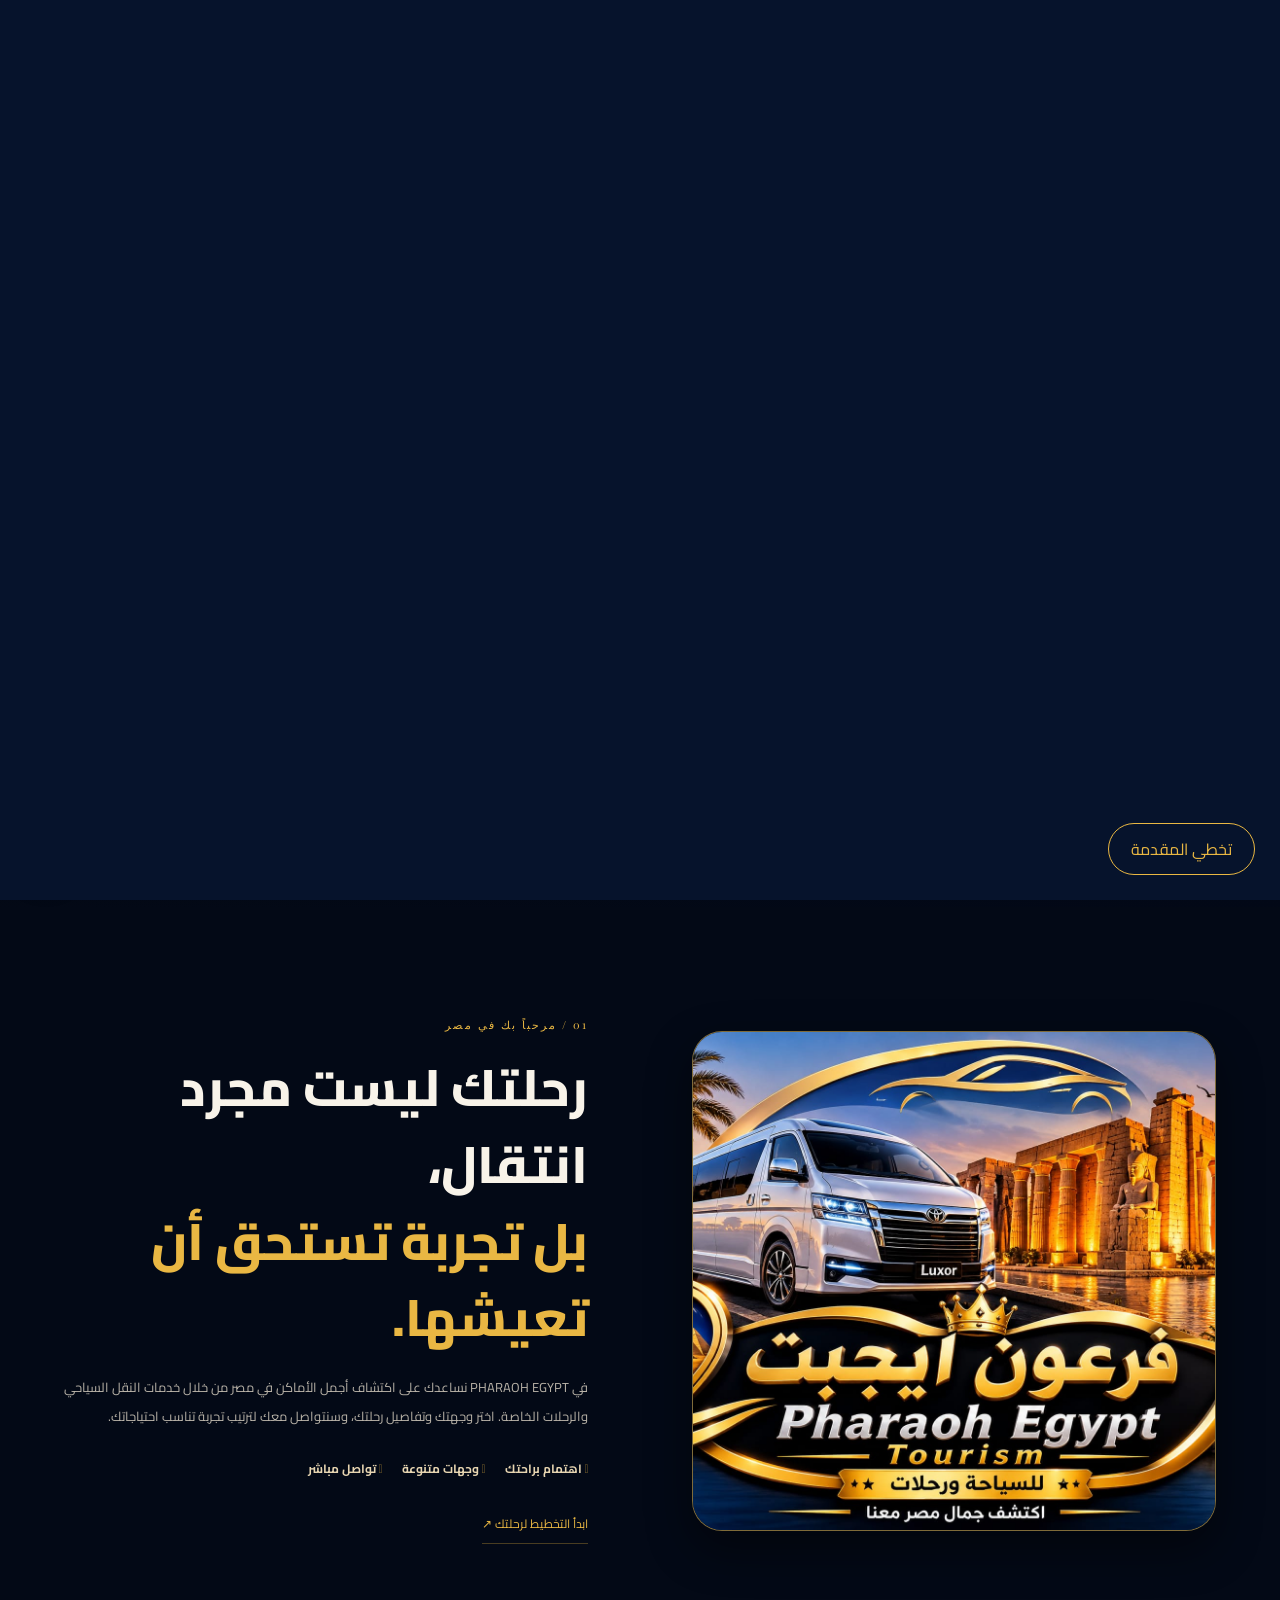
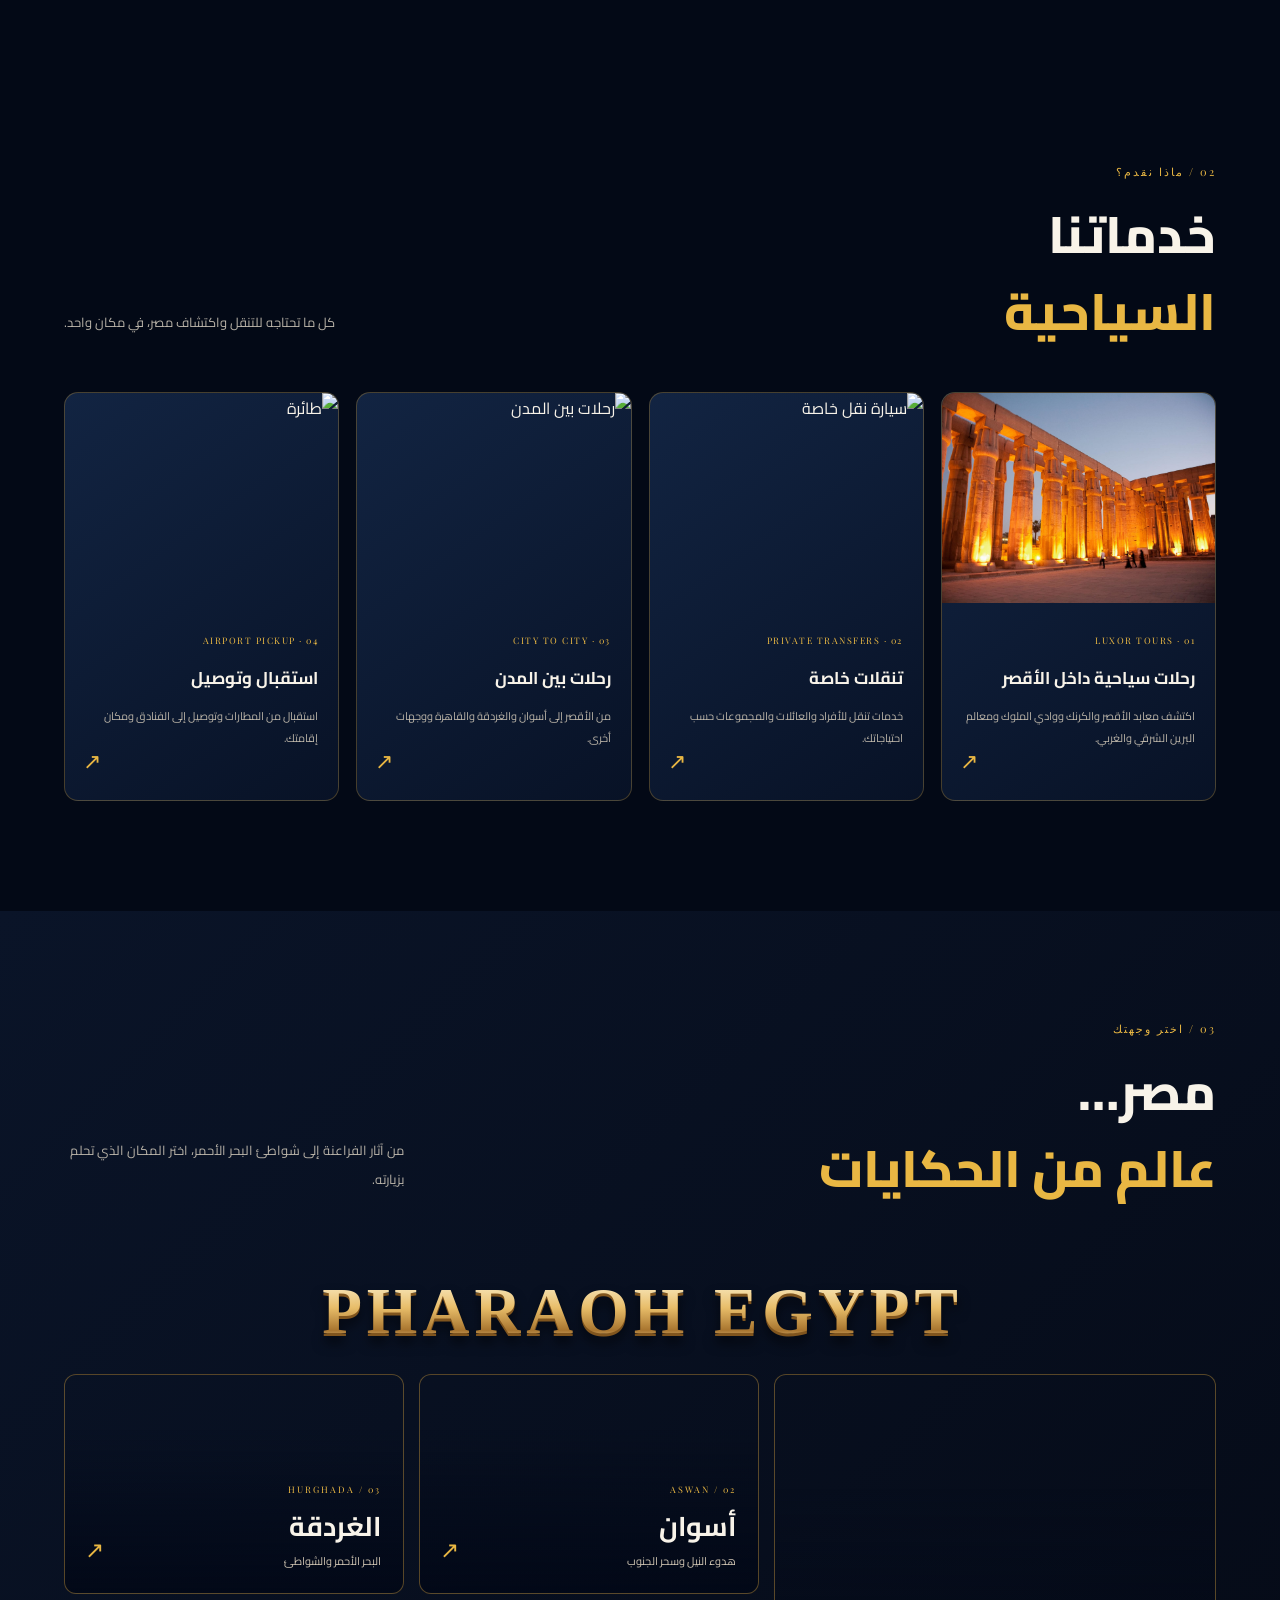
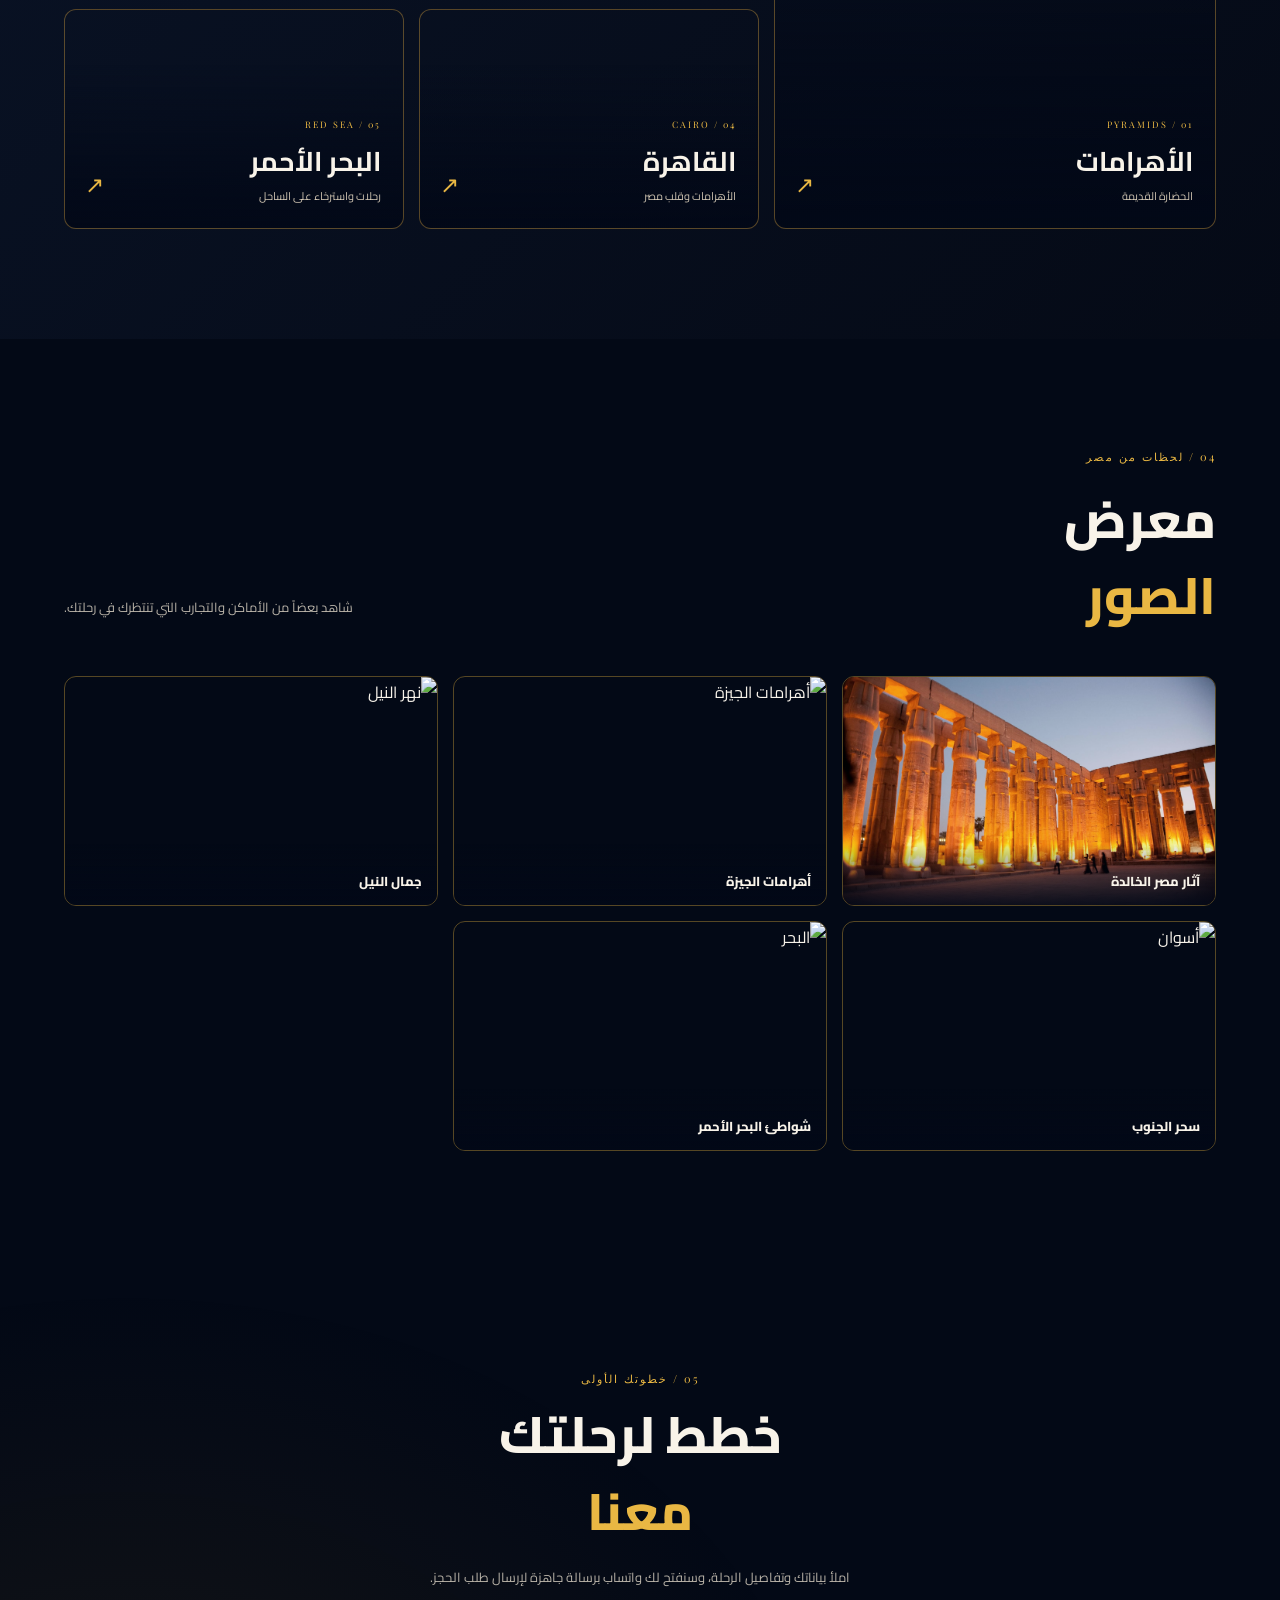
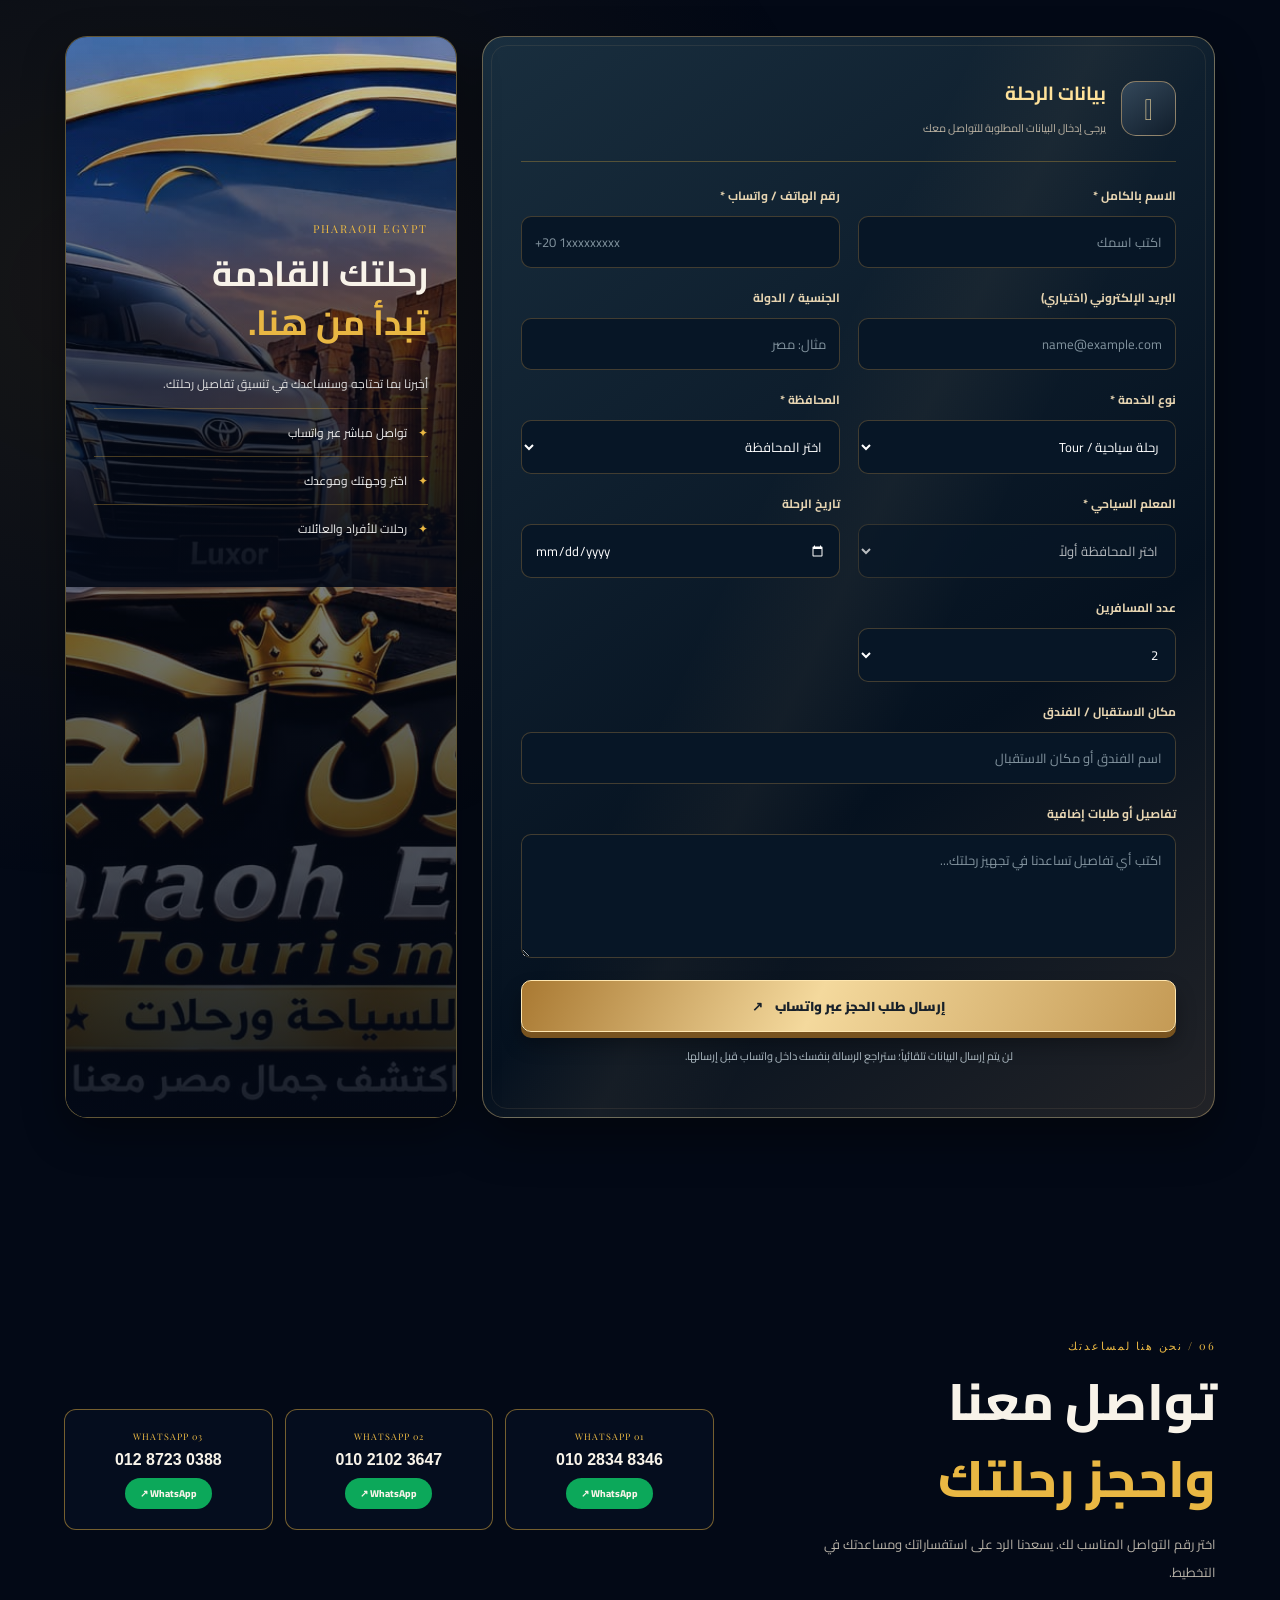
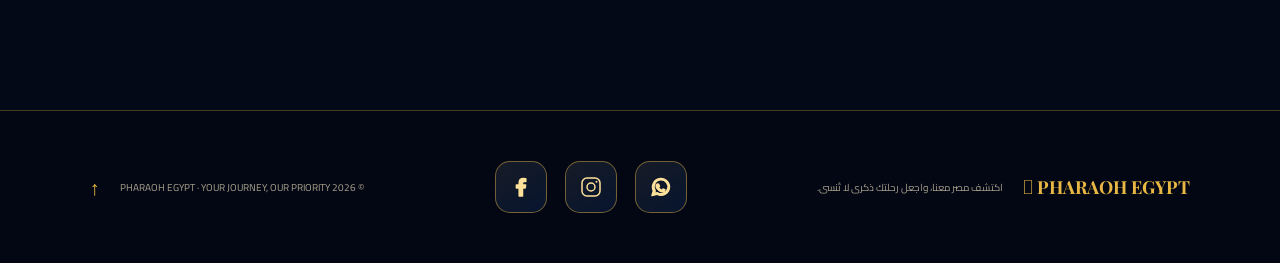
==== commit 92bdd7d3: "Update index.html" ====
--- a/index.html
+++ b/index.html
@@ -193,8 +193,12 @@
           </div>
 
           <p data-i18n="heroText">
-            اكتشف سحر مصر من قلب الأقصر. رحلات سياحية، تنقلات خاصة، واستقبال من
-            المطارات والفنادق — تجربة مريحة تبدأ من أول تواصل.
+            معنا تقدر تكتشف أجمل معالم مصر، من أشهر الأماكن إلى الكنوز الخفية التي لم يكتشفها الكثيرون بعد.
+
+نحن في خدمتكم على مدار 24 ساعة، لنساعدكم في تنظيم رحلاتكم وتقديم أفضل تجربة سياحية.
+
+نوفر خدماتنا في:
+الأقصر، أسوان، أبو سمبل، مرسى علم، الغردقة، والقاهرة.
           </p>
 
           <div class="hero-actions">
--- a/style.css
+++ b/style.css
@@ -1,6 +1,6 @@
-
 /* =========================================
    PHARAOH EGYPT - ROYAL SMOOTH EDITION
+   Complete Responsive CSS
 ========================================= */
 
 * {
@@ -81,23 +81,60 @@
 }
 
 /* =========================================
-   HEADER
+   INTRO VIDEO
+========================================= */
+
+#intro-screen {
+  position: fixed;
+  inset: 0;
+  width: 100%;
+  height: 100dvh;
+  z-index: 999999;
+  overflow: hidden;
+  background: #06132c;
+  transition:
+    opacity 1s ease,
+    visibility 1s ease;
+}
+
+#intro-video {
+  width: 100%;
+  height: 100%;
+  object-fit: cover;
+  object-position: center;
+}
+
+#intro-screen.hide {
+  opacity: 0;
+  visibility: hidden;
+  pointer-events: none;
+}
+
+/* =========================================
+   ROYAL HEADER
 ========================================= */
 
 .header {
-  height: 86px;
+  height: 88px;
   position: absolute;
-  z-index: 20;
+  z-index: 1000;
   top: 0;
   left: 0;
   right: 0;
-  padding: 0 5%;
+  padding: 0 4%;
   display: flex;
   align-items: center;
   justify-content: space-between;
-  background: linear-gradient(120deg, #030916f5, #0b1c38ed);
-  border-bottom: 1px solid #e5b44d77;
-  box-shadow: 0 8px 25px #0005;
+  gap: 22px;
+  background: linear-gradient(
+    110deg,
+    rgba(3, 9, 22, 0.97),
+    rgba(10, 28, 54, 0.95),
+    rgba(3, 9, 22, 0.97)
+  );
+  border-bottom: 1px solid #e9b74388;
+  box-shadow: 0 8px 30px #0007;
+  backdrop-filter: blur(14px);
 }
 
 .logo {
@@ -106,17 +143,18 @@
   gap: 10px;
   direction: ltr;
   white-space: nowrap;
+  flex-shrink: 0;
 }
 
 .logo-icon {
   font-size: 43px;
   color: var(--gold);
-  text-shadow: 0 0 15px #e9b74388;
+  text-shadow: 0 0 18px #e9b74388;
 }
 
 .logo b {
   display: block;
-  font: 800 23px "Playfair Display";
+  font: 800 22px "Playfair Display";
   letter-spacing: 1px;
   color: #ffda7d;
 }
@@ -131,12 +169,16 @@
 
 .header nav {
   display: flex;
-  gap: clamp(10px, 1.6vw, 25px);
+  align-items: center;
+  justify-content: center;
+  gap: clamp(10px, 1.35vw, 21px);
+  flex: 1;
+  min-width: 0;
 }
 
 .header nav a {
   position: relative;
-  padding: 10px 0;
+  padding: 12px 0;
   font-size: 12px;
   font-weight: 800;
   color: #eee5d6;
@@ -147,31 +189,63 @@
 .header nav a::after {
   content: "";
   position: absolute;
-  bottom: 0;
+  bottom: 3px;
   right: 0;
   width: 0;
   height: 2px;
-  background: var(--gold);
+  border-radius: 5px;
+  background: linear-gradient(90deg, #d49a29, #ffe29a);
+  box-shadow: 0 0 10px #e9b74388;
   transition: width var(--transition);
 }
 
-.header nav a:hover {
-  color: var(--gold);
-}
-
-.header nav a:hover::after {
+.header nav a:hover,
+.header nav a.active {
+  color: var(--gold2);
+}
+
+.header nav a:hover::after,
+.header nav a.active::after {
   width: 100%;
 }
 
+/* =========================================
+   HEADER ACTIONS
+========================================= */
+
+.header-actions {
+  display: flex;
+  align-items: center;
+  justify-content: center;
+  gap: 10px;
+  flex-shrink: 0;
+}
+
+/* Language Button */
+
 .lang-btn {
-  background: #0c1932;
-  border: 1px solid #a38b5b;
-  border-radius: 28px;
+  min-height: 42px;
+  display: inline-flex;
+  align-items: center;
+  justify-content: center;
+  gap: 7px;
+  background: linear-gradient(145deg, #172b48, #081326);
+  border: 1px solid #b9954d;
+  border-radius: 25px;
   color: #fff;
-  padding: 10px 15px;
+  padding: 9px 15px;
   cursor: pointer;
   white-space: nowrap;
   font-size: 11px;
+  font-weight: 800;
+  transition: var(--transition);
+}
+
+.lang-btn:hover {
+  background: linear-gradient(145deg, #ffe29a, #d49a29);
+  color: #07152f;
+  transform: translateY(-2px);
+  box-shadow: 0 5px 16px #e9b74344;
 }
 
 .lang-btn span {
@@ -179,30 +253,122 @@
   font-size: 16px;
 }
 
-.menu-btn {
+.lang-btn:hover span {
+  color: #07152f;
+}
+
+/* Google Translate */
+
+.language-wrapper {
+  display: flex;
+  align-items: center;
+  justify-content: center;
+  min-width: 120px;
+  max-width: 180px;
+  position: relative;
+}
+
+#google_translate_element {
+  display: block;
+  max-width: 100%;
+}
+
+#google_translate_element .goog-te-gadget {
+  color: #fff !important;
+  font-family: "Cairo", sans-serif !important;
+  font-size: 11px !important;
+}
+
+#google_translate_element .goog-te-gadget span {
   display: none;
-  background: none;
-  border: 0;
-  color: var(--gold);
-  font-size: 25px;
+}
+
+#google_translate_element select {
+  width: 100%;
+  max-width: 170px;
+  min-height: 40px;
+  padding: 7px 25px 7px 10px;
+  border: 1px solid #b9954d;
+  border-radius: 22px;
+  outline: none;
+  background: linear-gradient(145deg, #172b48, #081326);
+  color: #fff;
+  font-family: "Cairo", sans-serif;
+  font-size: 11px;
+  font-weight: 700;
   cursor: pointer;
 }
 
+#google_translate_element select option {
+  background: #07152f;
+  color: #fff;
+}
+
+/* Theme Button */
+
 .theme-toggle {
-  width: 45px;
-  height: 45px;
+  width: 43px;
+  height: 43px;
   flex-shrink: 0;
+  display: grid;
+  place-items: center;
   border: 1px solid var(--gold);
   border-radius: 50%;
   background: #ffffff12;
   color: white;
-  font-size: 21px;
+  font-size: 20px;
   cursor: pointer;
-  transition: transform var(--transition);
+  transition: var(--transition);
 }
 
 .theme-toggle:hover {
-  transform: rotate(15deg);
+  transform: rotate(20deg);
+  background: #e9b74322;
+  box-shadow: 0 0 15px #e9b74344;
+}
+
+/* Mobile Menu Button */
+
+.menu-btn {
+  display: none;
+  background: transparent;
+  border: 1px solid #e9b74366;
+  border-radius: 10px;
+  color: var(--gold);
+  font-size: 24px;
+  width: 42px;
+  height: 42px;
+  cursor: pointer;
+}
+
+/* =========================================
+   DATE & CLOCK
+========================================= */
+
+.egypt-datetime {
+  position: relative;
+  z-index: 15;
+  width: 100%;
+  min-height: 48px;
+  margin-top: 88px;
+  padding: 11px 15px;
+  display: flex;
+  justify-content: center;
+  align-items: center;
+  flex-wrap: wrap;
+  gap: 15px;
+  color: #ffe29a;
+  background: linear-gradient(90deg, #030916, #102444, #030916);
+  border-bottom: 1px solid #e9b74355;
+  font-family: "Cairo", sans-serif;
+  font-size: 13px;
+  font-weight: 700;
+  text-align: center;
+}
+
+.clock-divider {
+  color: var(--gold);
+  font-size: 19px;
 }
 
 /* =========================================
@@ -1299,13 +1465,16 @@
     background-position: 150% 0;
     opacity: 0;
   }
+
   97% {
     opacity: 1;
   }
+
   99% {
     background-position: -150% 0;
     opacity: 1;
   }
+
   100% {
     opacity: 0;
   }
@@ -1349,18 +1518,23 @@
 .pharaoh-animation span:nth-child(2) {
   animation-delay: 0.2s;
 }
+
 .pharaoh-animation span:nth-child(3) {
   animation-delay: 0.4s;
 }
+
 .pharaoh-animation span:nth-child(4) {
   animation-delay: 0.6s;
 }
+
 .pharaoh-animation span:nth-child(5) {
   animation-delay: 0.8s;
 }
+
 .pharaoh-animation span:nth-child(6) {
   animation-delay: 1s;
 }
+
 .pharaoh-animation span:nth-child(7) {
   animation-delay: 1.2s;
 }
@@ -1375,39 +1549,10 @@
   100% {
     transform: translateY(0);
   }
+
   50% {
     transform: translateY(-7px);
   }
-}
-
-/* =========================================
-   DATE & CLOCK
-========================================= */
-
-.egypt-datetime {
-  position: relative;
-  z-index: 15;
-  width: 100%;
-  min-height: 48px;
-  margin-top: 86px;
-  padding: 12px 15px;
-  display: flex;
-  justify-content: center;
-  align-items: center;
-  flex-wrap: wrap;
-  gap: 15px;
-  color: #ffe29a;
-  background: linear-gradient(90deg, #030916, #07152f, #030916);
-  border-bottom: 1px solid #e9b74355;
-  font-family: "Cairo", sans-serif;
-  font-size: 14px;
-  font-weight: 700;
-  text-align: center;
-}
-
-.clock-divider {
-  color: var(--gold);
-  font-size: 19px;
 }
 
 /* =========================================
@@ -1464,7 +1609,8 @@
   opacity: 0.09;
 }
 
-/* إظهار الجو الملكي من خلال الأقسام */
+/* Transparent sections */
+
 .intro,
 .services,
 .destinations,
@@ -1543,6 +1689,7 @@
   100% {
     transform: translate3d(0, 0, 0);
   }
+
   50% {
     transform: translate3d(-8px, -9px, 0);
   }
@@ -1553,6 +1700,7 @@
     transform: translateY(0);
     opacity: 0.45;
   }
+
   100% {
     transform: translateY(-8px);
     opacity: 1;
@@ -1577,24 +1725,40 @@
 }
 
 body.light-mode .header {
-  background: #ffffffed !important;
+  background: rgba(255, 255, 255, 0.96) !important;
   border-bottom: 1px solid #e8dfcb;
-  box-shadow: 0 5px 18px #0000000d;
-}
-
-body.light-mode .header nav a,
-body.light-mode .logo b,
+  box-shadow: 0 5px 20px #00000012;
+}
+
+body.light-mode .header nav a {
+  color: #172033;
+}
+
+body.light-mode .header nav a:hover {
+  color: #a87920;
+}
+
+body.light-mode .logo b {
+  color: #8d641d;
+}
+
 body.light-mode .logo small {
-  color: #172033;
+  color: #586273;
 }
 
 body.light-mode .logo-icon {
   color: #b88625;
 }
 
-body.light-mode .lang-btn {
+body.light-mode .lang-btn,
+body.light-mode #google_translate_element select {
   background: #f5f5f5;
   color: #172033;
+  border-color: #c9a85f;
+}
+
+body.light-mode #google_translate_element .goog-te-gadget {
+  color: #172033 !important;
 }
 
 body.light-mode .intro,
@@ -1750,6 +1914,23 @@
   right: 20px;
 }
 
+.ltr .header nav {
+  direction: ltr;
+}
+
+.ltr .header nav a::after {
+  right: auto;
+  left: 0;
+}
+
+.ltr .header-actions {
+  direction: ltr;
+}
+
+.ltr .header nav.open {
+  text-align: left;
+}
+
 /* =========================================
    ANIMATIONS
 ========================================= */
@@ -1772,27 +1953,32 @@
 
 @media (max-width: 1100px) {
   .header {
-    padding: 0 3%;
+    padding: 0 2.5%;
+    gap: 12px;
+  }
+
+  .header nav {
+    gap: 10px;
+  }
+
+  .header nav a {
+    font-size: 10px;
   }
 
   .logo b {
-    font-size: 19px;
+    font-size: 18px;
+  }
+
+  .logo-icon {
+    font-size: 35px;
   }
 
   .logo small {
     font-size: 8px;
   }
 
-  .header nav {
-    gap: 10px;
-  }
-
-  .header nav a {
-    font-size: 10px;
-  }
-
   .lang-btn {
-    padding: 8px;
+    padding: 8px 10px;
   }
 
   .service-grid {
@@ -1812,22 +1998,32 @@
   .header {
     height: 72px;
     padding: 0 4%;
+    gap: 8px;
+  }
+
+  .logo {
+    gap: 6px;
   }
 
   .logo-icon {
-    font-size: 34px;
+    font-size: 31px;
   }
 
   .logo b {
-    font-size: 16px;
+    font-size: 15px;
   }
 
   .logo small {
     font-size: 7px;
   }
 
+  .header-actions {
+    gap: 6px;
+  }
+
   .menu-btn {
-    display: block;
+    display: grid;
+    place-items: center;
     order: 3;
   }
 
@@ -1837,11 +2033,15 @@
     top: 72px;
     right: 0;
     left: 0;
-    background: #07152f;
-    padding: 20px 7%;
+    width: 100%;
+    padding: 18px 7% 23px;
     flex-direction: column;
-    gap: 17px;
+    align-items: stretch;
+    gap: 8px;
+    background: rgba(5, 16, 36, 0.98);
     border-bottom: 1px solid var(--gold);
+    box-shadow: 0 15px 25px #0008;
+    backdrop-filter: blur(15px);
   }
 
   .header nav.open {
@@ -1849,18 +2049,49 @@
   }
 
   .header nav a {
+    display: block;
+    padding: 11px 5px;
     font-size: 13px;
+    border-bottom: 1px solid #e9b74318;
+  }
+
+  .header nav a::after {
+    display: none;
   }
 
   .lang-btn {
+    min-height: 37px;
+    padding: 7px 9px;
     font-size: 10px;
-    padding: 8px 10px;
+  }
+
+  .language-wrapper {
+    min-width: 90px;
+    max-width: 115px;
+  }
+
+  #google_translate_element select {
+    min-height: 36px;
+    max-width: 115px;
+    font-size: 10px;
+    padding: 5px;
   }
 
   .theme-toggle {
-    width: 38px;
-    height: 38px;
-    font-size: 18px;
+    width: 37px;
+    height: 37px;
+    font-size: 17px;
+  }
+
+  .egypt-datetime {
+    margin-top: 72px;
+    padding: 10px 6px;
+    gap: 8px;
+    font-size: 10px;
+  }
+
+  .clock-divider {
+    font-size: 16px;
   }
 
   .hero {
@@ -2051,17 +2282,6 @@
     width: 100%;
   }
 
-  .egypt-datetime {
-    margin-top: 72px;
-    padding: 11px 8px;
-    gap: 9px;
-    font-size: 11px;
-  }
-
-  .clock-divider {
-    font-size: 16px;
-  }
-
   .night-moon {
     width: 65px;
     height: 65px;
@@ -2084,43 +2304,693 @@
     height: 46px;
     border-radius: 14px;
   }
-}
-#intro-screen {
-  position: fixed;
-  inset: 0;
-  width: 100%;
-  height: 100dvh;
-  z-index: 999999;
-  overflow: hidden;
-  background: #06132c;
-}
-
-#intro-video {
-  width: 100%;
-  height: 100%;
-  object-fit: cover;
-  object-position: center;
-}
-
-/* الموبايل */
-@media (max-width: 768px) {
+
   #intro-video {
-    width: 100%;
-    height: 100%;
     object-fit: contain;
   }
-}
-
-/* الكمبيوتر */
+
+  .ltr .header nav {
+    right: 0;
+    left: 0;
+  }
+}
+
+/* =========================================
+   DESKTOP INTRO VIDEO
+========================================= */
+
 @media (min-width: 769px) {
   #intro-video {
     object-fit: cover;
   }
 }
 
-#intro-screen.hide {
+/* =========================================
+   ACCESSIBILITY & SMOOTHNESS
+========================================= */
+
+button,
+a {
+  -webkit-tap-highlight-color: transparent;
+}
+
+button:focus-visible,
+a:focus-visible,
+input:focus-visible,
+select:focus-visible,
+textarea:focus-visible {
+  outline: 2px solid var(--gold);
+  outline-offset: 3px;
+}
+
+@media (prefers-reduced-motion: reduce) {
+  *,
+  *::before,
+  *::after {
+    scroll-behavior: auto !important;
+    animation-duration: 0.01ms !important;
+    animation-iteration-count: 1 !important;
+    transition-duration: 0.01ms !important;
+  }
+}
+
+/* إخفاء شريط Google Translate العلوي */
+.goog-te-banner-frame,
+.goog-te-banner-frame.skiptranslate,
+iframe.goog-te-banner-frame {
+  display: none !important;
+  visibility: hidden !important;
+  height: 0 !important;
+}
+
+/* منع الصفحة من النزول بسبب الشريط */
+html,
+body {
+  top: 0 !important;
+  margin-top: 0 !important;
+  position: static !important;
+}
+
+/* إخفاء رسالة الترجمة */
+.goog-te-balloon-frame {
+  display: none !important;
+}
+
+/* إخفاء عناصر Google الإضافية */
+#goog-gt-tt,
+.goog-tooltip,
+.goog-tooltip:hover {
+  display: none !important;
+}
+
+/* إخفاء المساحة العلوية */
+body > .skiptranslate {
+  display: none !important;
+}
+
+/* =========================================
+   PHARAOH EGYPT - LIGHT ANIMATIONS
+   انيميشن خفيفة وسلسة
+========================================= */
+
+/* ظهور العناصر عند النزول */
+.animate-section {
   opacity: 0;
-  visibility: hidden;
-  pointer-events: none;
-  transition: 1s;
-}
+  transform: translateY(18px);
+
+  transition:
+    opacity 0.6s ease,
+    transform 0.6s ease;
+
+  will-change: opacity, transform;
+}
+
+/* الحالة بعد الظهور */
+.animate-section.show {
+  opacity: 1;
+  transform: translateY(0);
+}
+
+/* حركة الكروت */
+.card,
+.destination-card,
+.service-card,
+.gallery-item {
+  transition:
+    transform 0.3s ease,
+    box-shadow 0.3s ease;
+}
+
+.card:hover,
+.destination-card:hover,
+.service-card:hover {
+  transform: translateY(-4px);
+}
+
+/* حركة الصور */
+.card img,
+.destination-card img,
+.gallery-item img {
+  transition: transform 0.4s ease;
+}
+
+.card:hover img,
+.destination-card:hover img,
+.gallery-item:hover img {
+  transform: scale(1.035);
+}
+
+/* حركة الأزرار */
+button,
+.btn {
+  transition:
+    transform 0.2s ease,
+    opacity 0.2s ease,
+    box-shadow 0.2s ease;
+}
+
+button:hover,
+.btn:hover {
+  transform: translateY(-2px);
+}
+
+button:active,
+.btn:active {
+  transform: scale(0.97);
+}
+
+/* ظهور محتوى الواجهة الرئيسية */
+.hero-content {
+  animation: heroAppear 0.8s ease both;
+}
+
+@keyframes heroAppear {
+  from {
+    opacity: 0;
+    transform: translateY(15px);
+  }
+
+  to {
+    opacity: 1;
+    transform: translateY(0);
+  }
+}
+
+/* تقليل الحركة للأجهزة التي تطلب ذلك */
+@media (prefers-reduced-motion: reduce) {
+  *,
+  *::before,
+  *::after {
+    animation: none !important;
+    transition: none !important;
+    scroll-behavior: auto !important;
+  }
+
+  .animate-section {
+    opacity: 1;
+    transform: none;
+  }
+}
+
+/* تحسين الأداء على الشاشات الصغيرة */
+@media (max-width: 768px) {
+  .animate-section {
+    transform: translateY(10px);
+    transition-duration: 0.4s;
+  }
+
+  .card:hover,
+  .destination-card:hover,
+  .service-card:hover {
+    transform: none;
+  }
+}
+
+/* =========================================
+   PHARAOH EGYPT - PREMIUM LIGHT ANIMATIONS
+========================================= */
+
+/* ظهور الأقسام تدريجياً */
+.reveal {
+  opacity: 0;
+  transform: translateY(20px);
+  transition:
+    opacity 0.65s ease,
+    transform 0.65s ease;
+}
+
+.reveal.show {
+  opacity: 1;
+  transform: translateY(0);
+}
+
+/* الصور */
+.service-card img,
+.gallery-grid img,
+.intro-image2 img {
+  transition: transform 0.45s ease;
+}
+
+.service-card:hover img,
+.gallery-grid figure:hover img,
+.intro-image2:hover img {
+  transform: scale(1.035);
+}
+
+/* كروت الخدمات */
+.service-card {
+  transition:
+    transform 0.3s ease,
+    box-shadow 0.3s ease;
+}
+
+.service-card:hover {
+  transform: translateY(-5px);
+}
+
+/* الوجهات السياحية */
+.destination {
+  transition:
+    transform 0.35s ease,
+    filter 0.35s ease;
+}
+
+.destination:hover {
+  transform: translateY(-5px);
+}
+
+/* أزرار الموقع */
+.gold-btn,
+.outline-btn,
+.under-link,
+.send-btn {
+  transition:
+    transform 0.25s ease,
+    box-shadow 0.25s ease,
+    opacity 0.25s ease;
+}
+
+.gold-btn:hover,
+.outline-btn:hover {
+  transform: translateY(-3px);
+}
+
+.gold-btn:active,
+.outline-btn:active {
+  transform: scale(0.97);
+}
+
+/* ظهور الواجهة الرئيسية */
+.hero-content {
+  animation: heroEntrance 1s ease both;
+}
+
+@keyframes heroEntrance {
+  from {
+    opacity: 0;
+    transform: translateY(18px);
+  }
+
+  to {
+    opacity: 1;
+    transform: translateY(0);
+  }
+}
+
+/* حركة بسيطة لشعار الفراعنة */
+.hero-seal {
+  animation: sealFloat 4s ease-in-out infinite;
+}
+
+@keyframes sealFloat {
+  0%, 100% {
+    transform: translateY(0);
+  }
+
+  50% {
+    transform: translateY(-6px);
+  }
+}
+
+/* احترام إعداد تقليل الحركة */
+@media (prefers-reduced-motion: reduce) {
+  *,
+  *::before,
+  *::after {
+    animation: none !important;
+    transition: none !important;
+    scroll-behavior: auto !important;
+  }
+
+  .reveal {
+    opacity: 1;
+    transform: none;
+  }
+}
+
+/* تحسين الهاتف */
+@media (max-width: 768px) {
+  .reveal {
+    transform: translateY(12px);
+    transition-duration: 0.4s;
+  }
+
+  .service-card:hover,
+  .destination:hover {
+    transform: none;
+  }
+
+  .hero-seal {
+    animation: none;
+  }
+}
+
+/* =========================================
+   PHARAOH EGYPT - AUTO RESPONSIVE FIX
+   Mobile + Tablet + Laptop + Desktop
+========================================= */
+
+/* منع التمرير الأفقي */
+html,
+body {
+  width: 100%;
+  max-width: 100%;
+  overflow-x: clip;
+}
+
+img,
+video {
+  max-width: 100%;
+  height: auto;
+}
+
+button,
+input,
+select,
+textarea {
+  max-width: 100%;
+}
+
+/* تحسين المقاسات العامة */
+.section {
+  width: 100%;
+  padding-left: clamp(16px, 5vw, 100px);
+  padding-right: clamp(16px, 5vw, 100px);
+}
+
+.hero {
+  width: 100%;
+  min-height: clamp(580px, 80vh, 850px);
+}
+
+/* الكمبيوتر والشاشات الكبيرة */
+@media (min-width: 1200px) {
+  .header {
+    padding-inline: 5%;
+  }
+
+  .header nav {
+    gap: clamp(12px, 1.5vw, 24px);
+  }
+
+  .header nav a {
+    font-size: clamp(11px, 0.9vw, 14px);
+  }
+
+  .hero {
+    min-height: 760px;
+  }
+
+  .section {
+    padding-top: 110px;
+    padding-bottom: 110px;
+  }
+
+  .service-grid {
+    grid-template-columns: repeat(4, minmax(0, 1fr));
+  }
+}
+
+/* اللابتوب والشاشات المتوسطة */
+@media (min-width: 761px) and (max-width: 1199px) {
+  .header {
+    height: 80px;
+    padding-inline: 2%;
+    gap: 10px;
+  }
+
+  .header nav {
+    gap: 9px;
+  }
+
+  .header nav a {
+    font-size: 10px;
+  }
+
+  .logo b {
+    font-size: 16px;
+  }
+
+  .logo-icon {
+    font-size: 32px;
+  }
+
+  .language-wrapper {
+    min-width: 85px;
+    max-width: 125px;
+  }
+
+  .theme-toggle {
+    width: 38px;
+    height: 38px;
+  }
+
+  .egypt-datetime {
+    margin-top: 80px;
+  }
+
+  .service-grid {
+    grid-template-columns: repeat(2, minmax(0, 1fr));
+  }
+
+  .booking-layout {
+    grid-template-columns: 1.2fr 0.8fr;
+  }
+
+  .contact-section {
+    grid-template-columns: 1fr;
+  }
+}
+
+/* التابلت */
+@media (min-width: 600px) and (max-width: 900px) {
+  .header {
+    padding-inline: 3%;
+  }
+
+  .header nav {
+    gap: 7px;
+  }
+
+  .header nav a {
+    font-size: 9px;
+  }
+
+  .header-actions {
+    gap: 5px;
+  }
+
+  .lang-btn {
+    padding: 7px 9px;
+  }
+
+  .hero-content {
+    width: 75%;
+  }
+
+  .destination-grid {
+    grid-template-columns: repeat(2, minmax(0, 1fr));
+  }
+
+  .gallery-grid {
+    grid-template-columns: repeat(2, minmax(0, 1fr));
+  }
+}
+
+/* الهاتف */
+@media (max-width: 760px) {
+  html {
+    scroll-padding-top: 75px;
+  }
+
+  .header {
+    height: 72px;
+    padding-inline: 12px;
+  }
+
+  .header nav {
+    top: 72px;
+  }
+
+  .hero {
+    min-height: 650px;
+    height: min(760px, 90svh);
+    padding: 90px 16px 65px;
+  }
+
+  .hero-content {
+    width: 100%;
+    max-width: 550px;
+  }
+
+  .hero h1 {
+    font-size: clamp(36px, 10vw, 58px);
+  }
+
+  .hero-content > p {
+    font-size: 12px;
+    line-height: 2;
+  }
+
+  .hero-actions {
+    gap: 9px;
+  }
+
+  .gold-btn,
+  .outline-btn {
+    padding: 12px 17px;
+    font-size: 12px;
+  }
+
+  .section {
+    padding: 65px 16px;
+  }
+
+  .intro,
+  .contact-section {
+    grid-template-columns: minmax(0, 1fr);
+  }
+
+  .intro-image,
+  .intro-image2 {
+    height: clamp(230px, 65vw, 360px);
+  }
+
+  .service-grid {
+    grid-template-columns: repeat(2, minmax(0, 1fr));
+    gap: 10px;
+  }
+
+  .service-card img {
+    height: clamp(120px, 35vw, 180px);
+  }
+
+  .destination-grid {
+    grid-template-columns: repeat(2, minmax(0, 1fr));
+    grid-auto-rows: clamp(145px, 42vw, 190px);
+  }
+
+  .destination.large {
+    grid-row: span 2;
+  }
+
+  .destination b {
+    font-size: clamp(16px, 4vw, 22px);
+  }
+
+  .gallery-grid {
+    grid-template-columns: repeat(2, minmax(0, 1fr));
+    grid-auto-rows: clamp(125px, 36vw, 180px);
+  }
+
+  .booking-layout {
+    grid-template-columns: minmax(0, 1fr);
+  }
+
+  #bookingForm .form-grid {
+    grid-template-columns: minmax(0, 1fr);
+  }
+
+  #bookingForm .form-grid label.full {
+    grid-column: auto;
+  }
+
+  .booking-aside,
+  .aside-content {
+    min-height: 400px;
+  }
+
+  .contact-numbers {
+    grid-template-columns: minmax(0, 1fr);
+  }
+
+  footer {
+    padding: 25px 16px;
+  }
+}
+
+/* الهواتف الصغيرة */
+@media (max-width: 380px) {
+  .logo b {
+    font-size: 13px;
+  }
+
+  .logo-icon {
+    font-size: 26px;
+  }
+
+  .logo small {
+    font-size: 6px;
+  }
+
+  .header-actions {
+    gap: 4px;
+  }
+
+  .language-wrapper {
+    min-width: 75px;
+    max-width: 90px;
+  }
+
+  #google_translate_element select {
+    font-size: 9px;
+    padding: 4px;
+  }
+
+  .theme-toggle,
+  .menu-btn {
+    width: 34px;
+    height: 34px;
+  }
+
+  .service-grid {
+    grid-template-columns: minmax(0, 1fr);
+  }
+
+  .destination-grid {
+    grid-template-columns: minmax(0, 1fr);
+  }
+
+  .destination.large {
+    grid-row: auto;
+    min-height: 230px;
+  }
+
+  .hero-trust {
+    flex-wrap: wrap;
+  }
+}
+
+/* إصلاح اتجاه الإنجليزية */
+body.ltr .hero-content {
+  margin-left: auto;
+  margin-right: 0;
+}
+
+/* تقليل الحركة على الهاتف لتحسين السلاسة */
+@media (max-width: 760px),
+(prefers-reduced-motion: reduce) {
+  .aurora {
+    animation: none !important;
+  }
+
+  .hero-seal {
+    animation: none !important;
+  }
+}
+
+/* منع العناصر من الخروج عن عرض الشاشة */
+.section,
+.header,
+.hero,
+.booking-layout,
+.intro,
+.contact-section {
+  min-width: 0;
+}
+
+.service-card,
+.destination,
+.gallery-grid figure {
+  min-width: 0;
+}
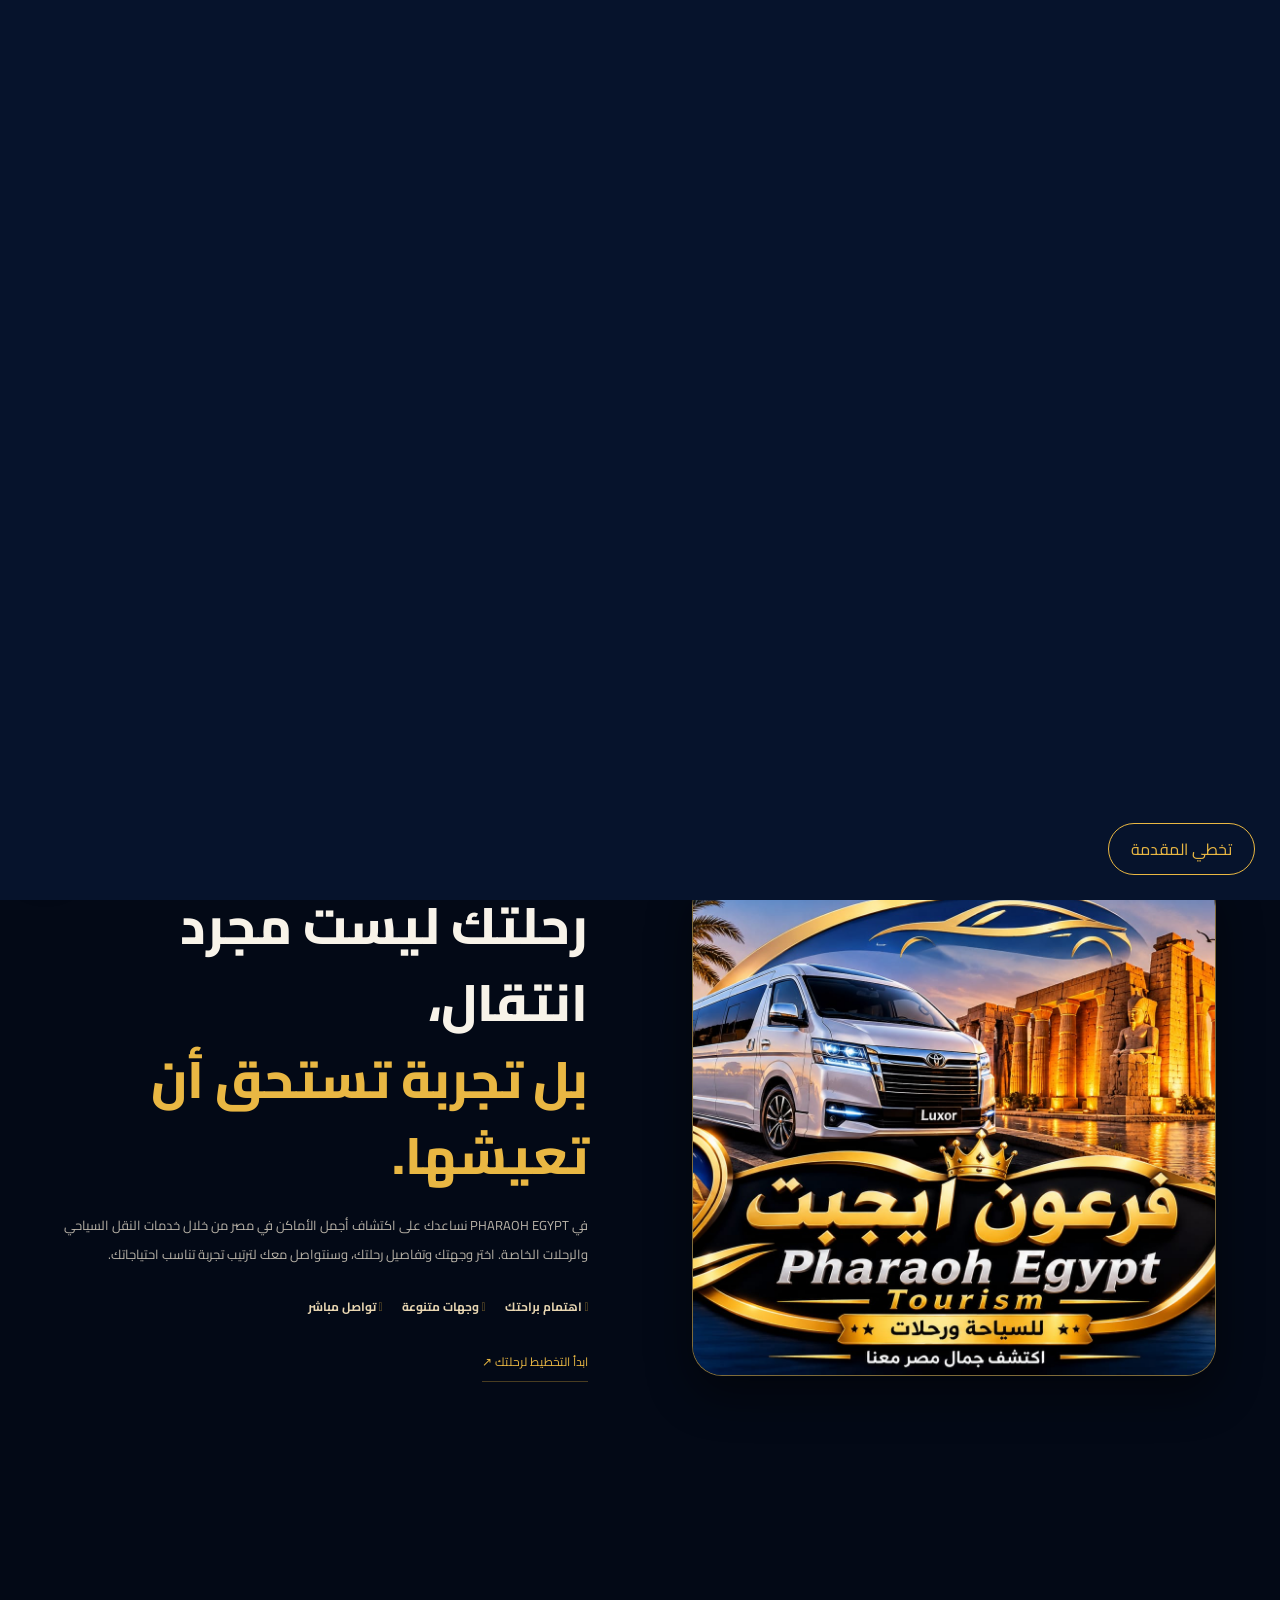
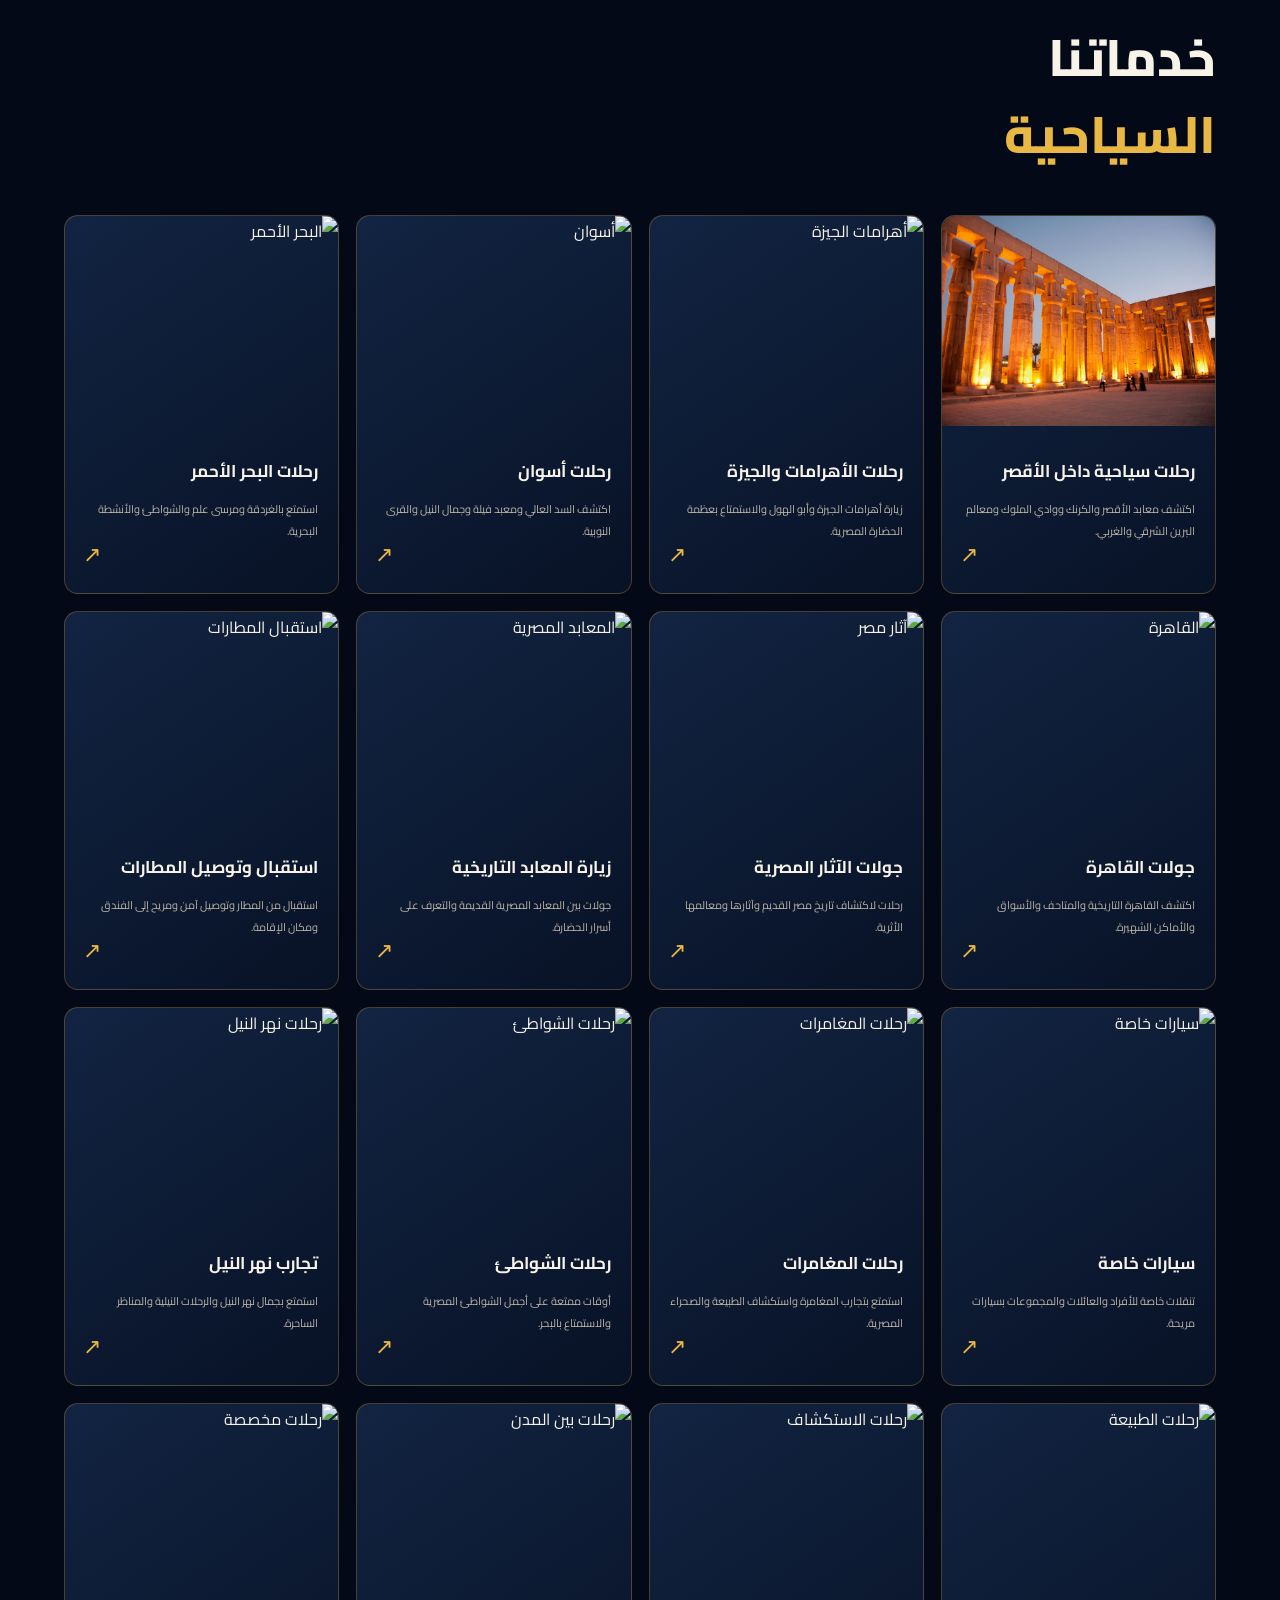
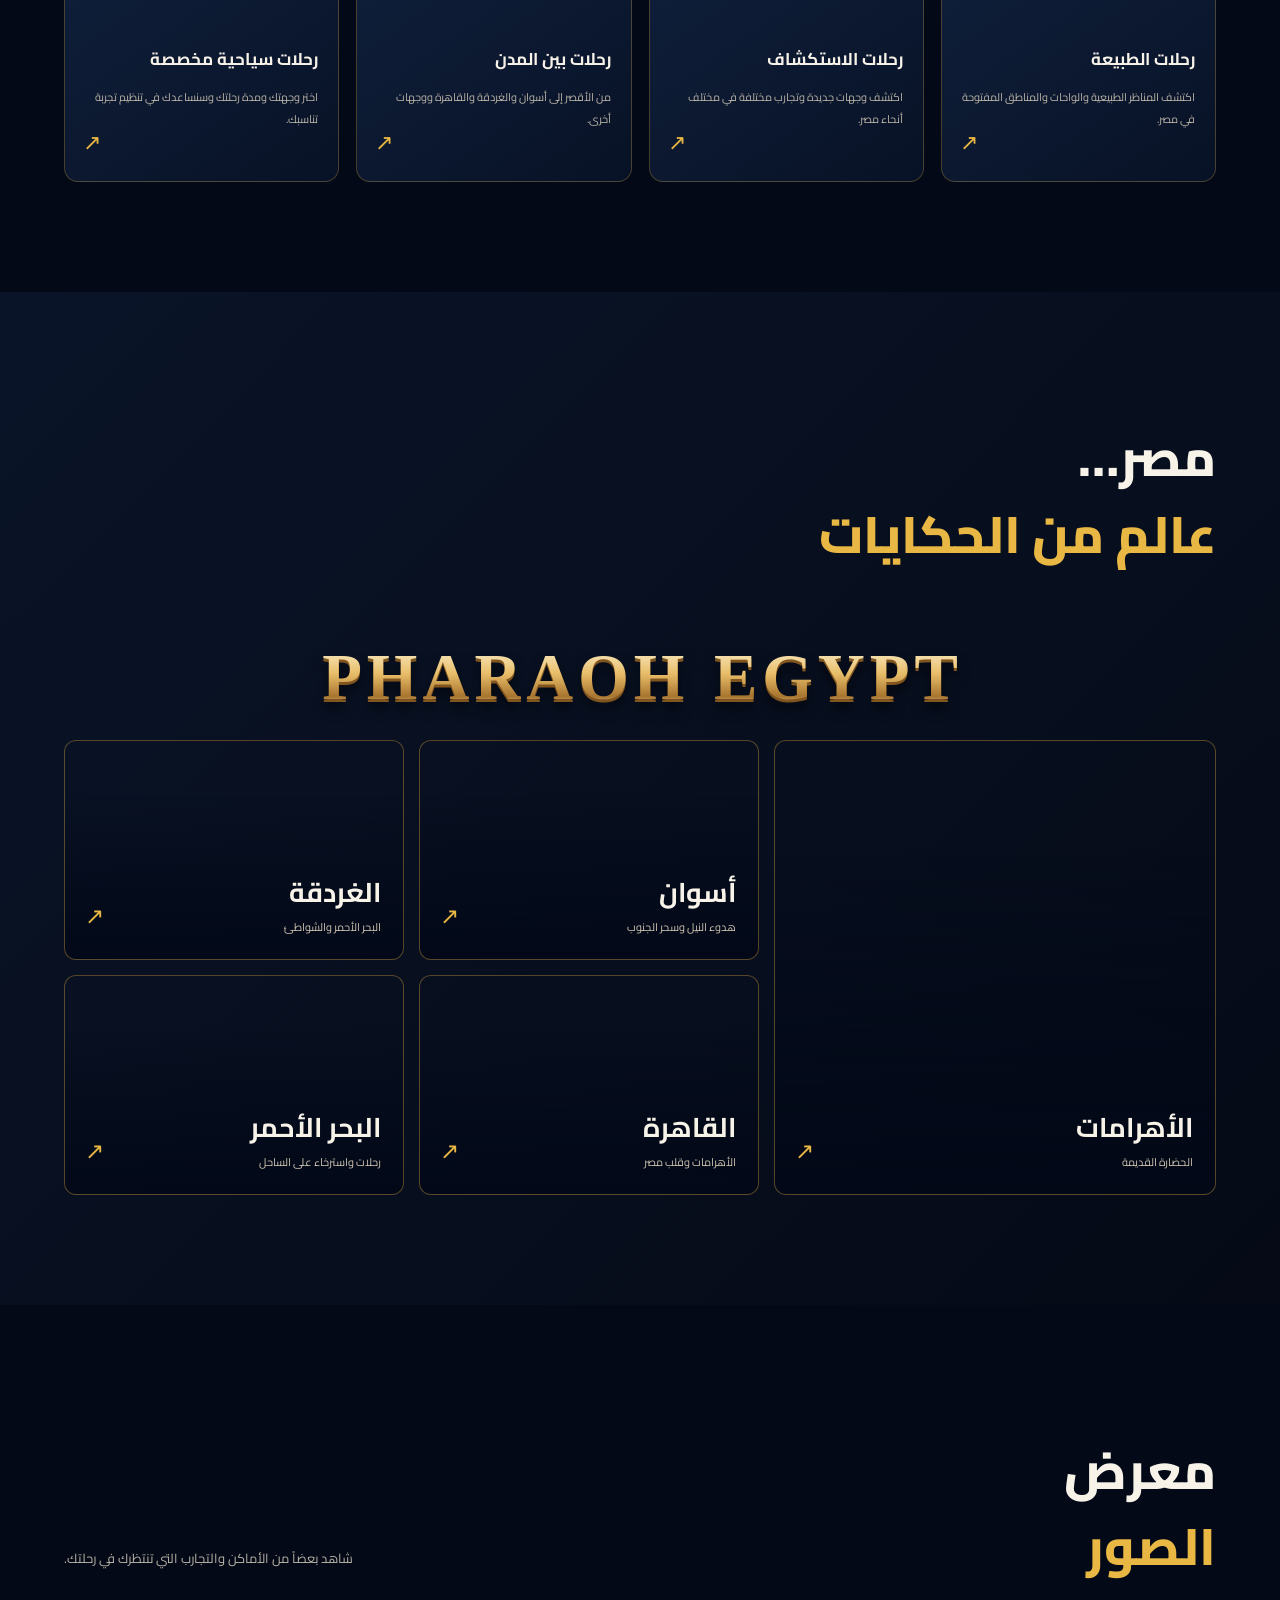
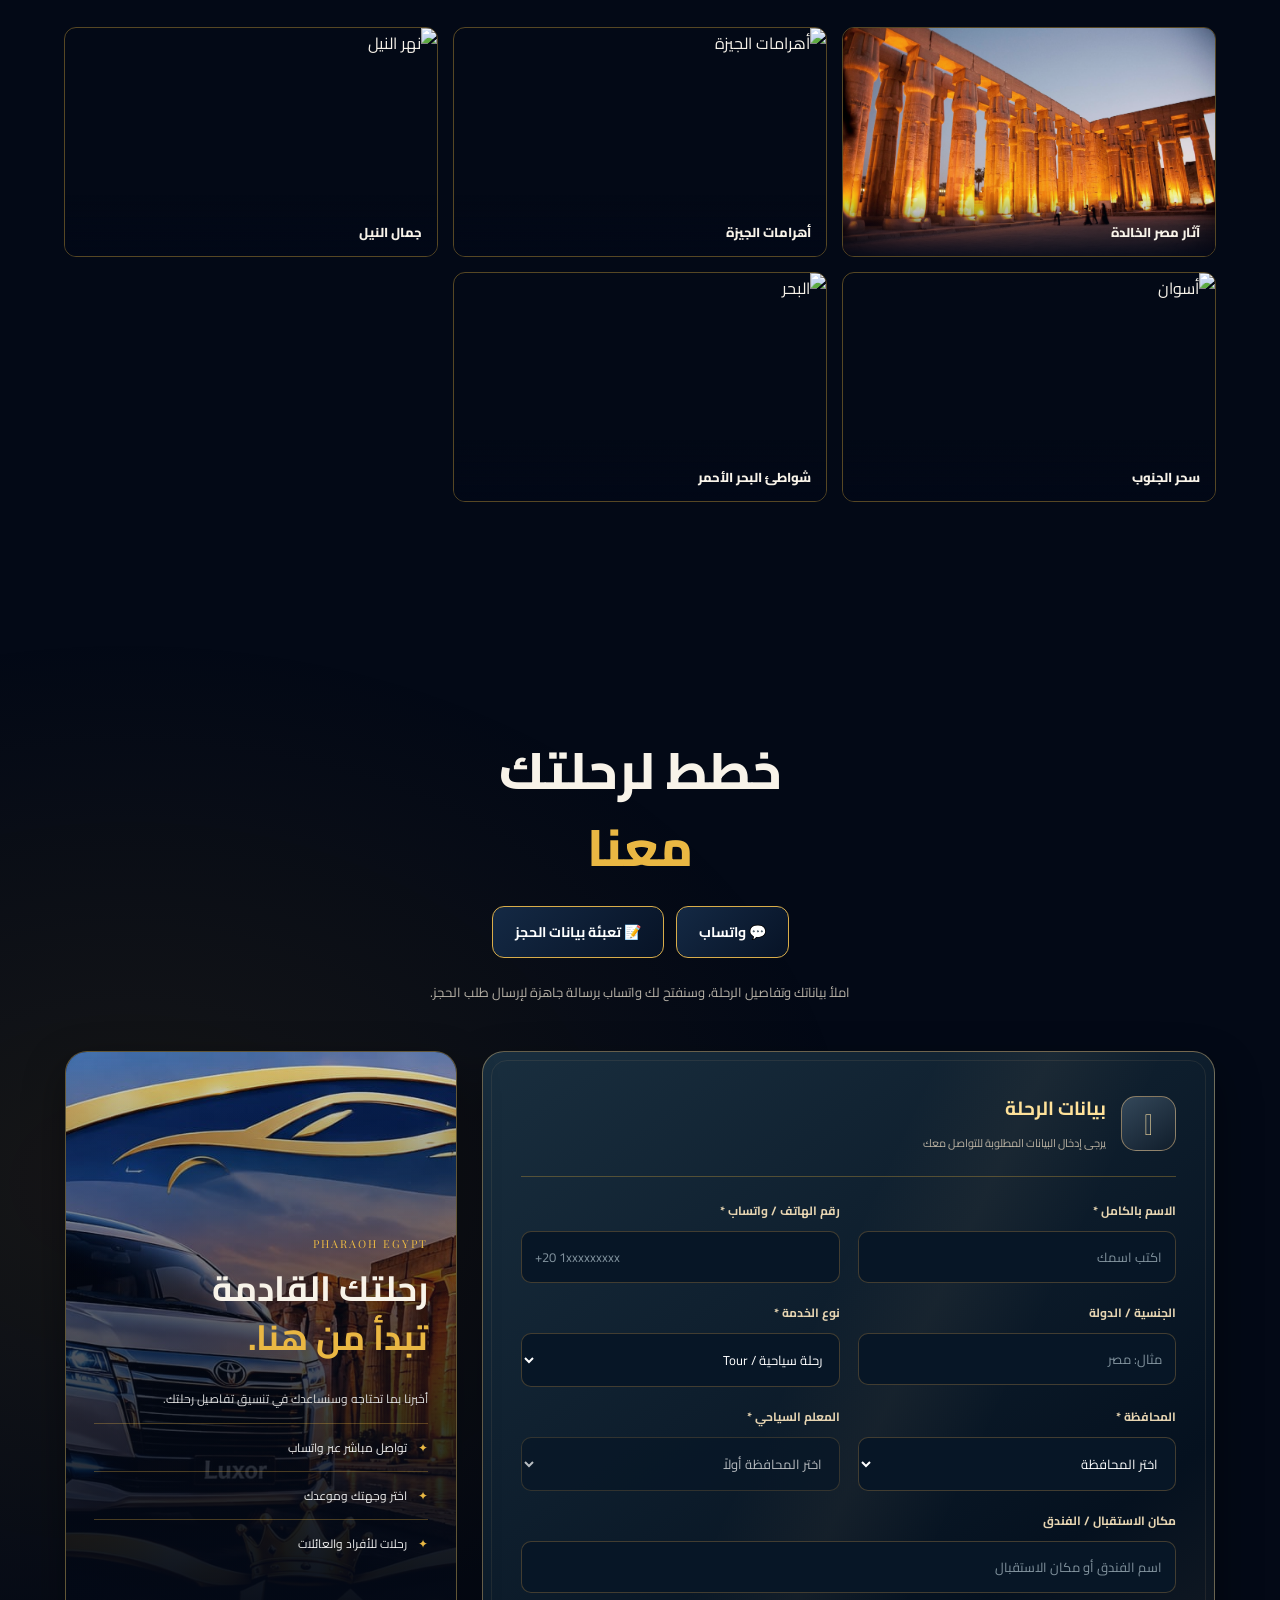
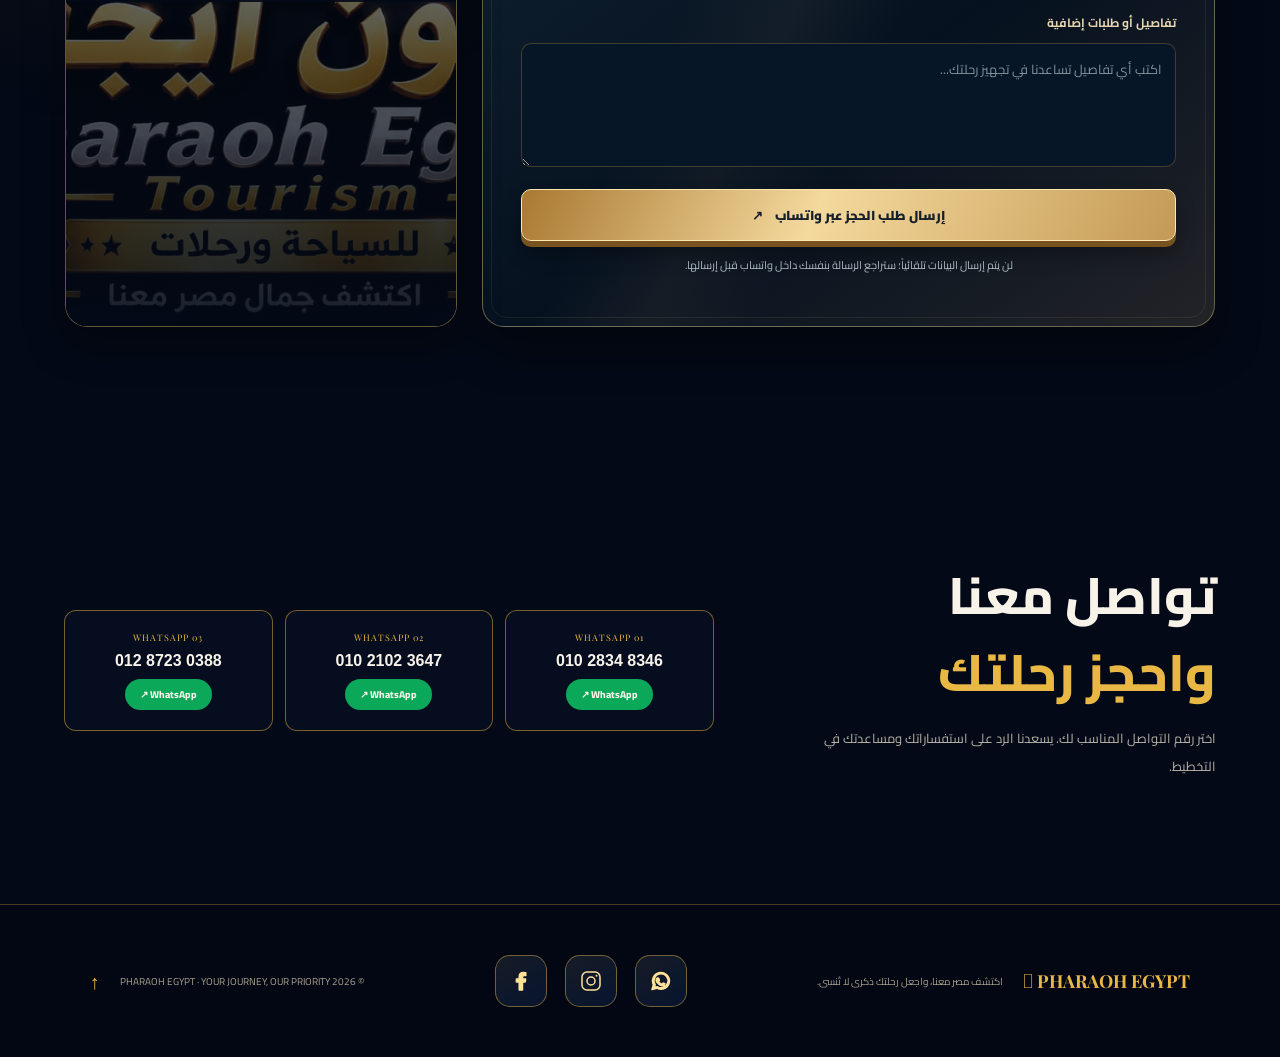
==== commit c84308b2: "Update index.html" ====
--- a/index.html
+++ b/index.html
@@ -1,4 +1,3 @@
-
 <!doctype html>
 <html lang="ar" dir="rtl">
   <head>
@@ -22,8 +21,21 @@
 
     <link rel="stylesheet" href="style.css" />
 
+    <!-- Three.js Import Map -->
+    <script type="importmap">
+      {
+        "imports": {
+          "three": "https://cdn.jsdelivr.net/npm/three@0.170.0/build/three.module.js",
+          "three/addons/": "https://cdn.jsdelivr.net/npm/three@0.170.0/examples/jsm/"
+        }
+      }
+    </script>
+
     <style>
-      /* Language selector */
+      svg.VIpgJd-ZVi9od-aZ2wEe {
+        display: none !important;
+      }
+
       .language-wrapper {
         display: flex;
         align-items: center;
@@ -61,6 +73,10 @@
 
       .goog-te-banner-frame {
         display: none !important;
+      }
+
+      body {
+        top: 0 !important;
       }
 
       .skip-intro {
@@ -77,8 +93,236 @@
         font-family: inherit;
       }
 
-      body {
-        top: 0 !important;
+      .booking-contact-options {
+        display: flex;
+        justify-content: center;
+        align-items: center;
+        flex-wrap: wrap;
+        gap: 12px;
+        margin: 20px 0;
+      }
+
+      .booking-contact-btn {
+        padding: 12px 22px;
+        border: 1px solid #d9ad4a;
+        border-radius: 12px;
+        background: linear-gradient(135deg, #142944, #071326);
+        color: #fff;
+        font-family: inherit;
+        font-size: 14px;
+        font-weight: 700;
+        cursor: pointer;
+        transition: 0.3s ease;
+      }
+
+      .booking-contact-btn:hover {
+        background: #d9ad4a;
+        color: #071326;
+        transform: translateY(-3px);
+        box-shadow: 0 7px 20px #d9ad4a44;
+      }
+
+      .datetime-widget {
+        position: fixed;
+        top: 115px;
+        left: 18px;
+        z-index: 900;
+        display: flex;
+        align-items: center;
+        gap: 8px;
+        transition: 0.35s ease;
+      }
+
+      .egypt-datetime {
+        display: flex;
+        align-items: center;
+        gap: 12px;
+        padding: 10px 15px;
+        border: 1px solid rgba(233, 183, 67, 0.45);
+        border-radius: 18px;
+        background: rgba(6, 19, 44, 0.88);
+        color: #fff;
+        backdrop-filter: blur(14px);
+        box-shadow: 0 8px 25px rgba(0, 0, 0, 0.25);
+      }
+
+      .clock-emblem {
+        position: relative;
+        width: 48px;
+        height: 48px;
+        flex-shrink: 0;
+        display: grid;
+        place-items: center;
+        border-radius: 50%;
+        color: #e9b743;
+        font-size: 23px;
+      }
+
+      .clock-emblem::before {
+        content: "";
+        position: absolute;
+        inset: 0;
+        border: 2px solid transparent;
+        border-top-color: #e9b743;
+        border-right-color: #e9b743;
+        border-radius: 50%;
+        animation: pharaohClockSpin 4s linear infinite;
+      }
+
+      .clock-emblem::after {
+        content: "";
+        position: absolute;
+        inset: 5px;
+        border: 1px dashed rgba(233, 183, 67, 0.55);
+        border-radius: 50%;
+        animation: pharaohClockSpin 8s linear infinite reverse;
+      }
+
+      @keyframes pharaohClockSpin {
+        to {
+          transform: rotate(360deg);
+        }
+      }
+
+      .datetime-info {
+        display: flex;
+        flex-direction: column;
+        gap: 4px;
+        min-width: 125px;
+      }
+
+      .datetime-info span {
+        color: #d8c99f;
+        font-size: 11px;
+      }
+
+      .datetime-info strong {
+        color: #e9b743;
+        font-size: 17px;
+        direction: ltr;
+        text-align: right;
+        font-weight: 800;
+      }
+
+      .datetime-hide-btn {
+        width: 25px;
+        height: 25px;
+        border: 1px solid #e9b743;
+        border-radius: 50%;
+        background: #06132c;
+        color: #e9b743;
+        cursor: pointer;
+        font-size: 18px;
+      }
+
+      .datetime-widget.is-hidden {
+        opacity: 0;
+        visibility: hidden;
+        pointer-events: none;
+        transform: translateX(-20px);
+      }
+
+      .datetime-show-btn {
+        position: fixed;
+        top: 115px;
+        left: 18px;
+        z-index: 901;
+        width: 42px;
+        height: 42px;
+        border: 1px solid #e9b743;
+        border-radius: 50%;
+        background: #06132c;
+        color: #e9b743;
+        cursor: pointer;
+        font-size: 19px;
+        box-shadow: 0 5px 18px #0005;
+      }
+
+      .contact-numbers {
+        scroll-margin-top: 110px;
+      }
+
+      #bookingForm {
+        scroll-margin-top: 110px;
+      }
+
+      /* ===================================
+       3D EGYPTIAN GUARDIAN
+    =================================== */
+
+      .hero {
+        position: relative;
+        isolation: isolate;
+        overflow: hidden;
+      }
+
+      .guardian-scene {
+        position: absolute;
+        left: 2%;
+        top: 50%;
+        transform: translateY(-50%);
+        width: min(40vw, 500px);
+        height: min(78vh, 650px);
+        z-index: 4;
+        pointer-events: none;
+      }
+
+      #guardian3D {
+        width: 100%;
+        height: 100%;
+        position: relative;
+      }
+
+      #guardian3D canvas {
+        display: block;
+        width: 100%;
+        height: 100%;
+      }
+
+      .guardian-particles {
+        position: absolute;
+        inset: 0;
+        overflow: hidden;
+        pointer-events: none;
+        z-index: 2;
+      }
+
+      .guardian-particle {
+        position: absolute;
+        bottom: -10px;
+        width: 4px;
+        height: 4px;
+        border-radius: 50%;
+        background: #ff9b22;
+        box-shadow: 0 0 12px 4px #ff5a00;
+        animation: guardianFire var(--duration) linear infinite;
+        animation-delay: var(--delay);
+      }
+
+      @keyframes guardianFire {
+        0% {
+          transform: translate3d(0, 0, 0) scale(0.5);
+          opacity: 0;
+        }
+
+        20% {
+          opacity: 1;
+        }
+
+        100% {
+          transform: translate3d(var(--drift), -500px, 0) scale(0);
+          opacity: 0;
+        }
+      }
+
+      @media (max-width: 900px) {
+        .guardian-scene {
+          width: 290px;
+          height: 420px;
+          left: -20px;
+          top: 52%;
+          opacity: 0.85;
+        }
       }
 
       @media (max-width: 600px) {
@@ -91,6 +335,47 @@
           bottom: 15px;
           right: 15px;
         }
+
+        .booking-contact-options {
+          flex-direction: column;
+        }
+
+        .booking-contact-btn {
+          width: 100%;
+          max-width: 300px;
+        }
+
+        .datetime-widget {
+          top: 100px;
+          left: 8px;
+        }
+
+        .egypt-datetime {
+          padding: 7px 9px;
+          gap: 8px;
+        }
+
+        .clock-emblem {
+          width: 38px;
+          height: 38px;
+          font-size: 19px;
+        }
+
+        .datetime-info {
+          min-width: 105px;
+        }
+
+        .datetime-info strong {
+          font-size: 14px;
+        }
+
+        .guardian-scene {
+          width: 190px;
+          height: 300px;
+          left: -25px;
+          top: 38%;
+          opacity: 0.7;
+        }
       }
     </style>
   </head>
@@ -98,13 +383,7 @@
   <body>
     <!-- INTRO VIDEO -->
     <div id="intro-screen">
-      <video
-        id="intro-video"
-        autoplay
-        muted
-        playsinline
-        preload="auto"
-      >
+      <video id="intro-video" autoplay muted playsinline preload="auto">
         <source src="./main.mp4" type="video/mp4" />
         المتصفح لا يدعم تشغيل الفيديو.
       </video>
@@ -114,6 +393,7 @@
       </button>
     </div>
 
+    <!-- ROYAL ATMOSPHERE -->
     <div class="royal-atmosphere">
       <div class="aurora aurora-one"></div>
       <div class="aurora aurora-two"></div>
@@ -129,7 +409,12 @@
 
     <!-- HEADER -->
     <header class="header">
-      <button class="theme-toggle" id="themeToggle" aria-label="تغيير المظهر">
+      <button
+        class="theme-toggle"
+        id="themeToggle"
+        type="button"
+        aria-label="تغيير المظهر"
+      >
         ☀️
       </button>
 
@@ -141,69 +426,104 @@
         </span>
       </a>
 
-      <button class="menu-btn" id="menuBtn" aria-label="Menu">☰</button>
-
+      <!-- زر القائمة -->
+      <button
+        class="menu-toggle"
+        id="menuToggle"
+        type="button"
+        aria-label="فتح القائمة"
+        aria-expanded="false"
+        aria-controls="nav"
+      >
+        <span></span>
+        <span></span>
+        <span></span>
+      </button>
+
+      <!-- قائمة التنقل: عنصر nav واحد فقط -->
       <nav id="nav">
+        <div class="contact-menu-wrapper">
+          <button
+            class="contact-menu-btn"
+            id="contactMenuBtn"
+            type="button"
+            aria-expanded="false"
+            aria-controls="contactMenu"
+          >
+            تواصل معنا <span>⌄</span>
+          </button>
+
+          <div class="contact-dropdown" id="contactMenu">
+            <button type="button" class="contact-option" id="showWhatsApp">
+              <span>💬</span>
+              <span>تواصل عبر واتساب</span>
+            </button>
+
+            <button type="button" class="contact-option" id="goBooking">
+              <span>📝</span>
+              <span>تعبئة بيانات من الموقع</span>
+            </button>
+          </div>
+        </div>
+
         <a href="#home" data-i18n="navHome">الرئيسية</a>
         <a href="#about" data-i18n="navAbout">عن الشركة</a>
         <a href="#services" data-i18n="navServices">خدماتنا</a>
         <a href="#destinations" data-i18n="navPlaces">الوجهات</a>
-        <a href="destinations.html" data-i18n="navMap">
-          خريطة مصر السياحية
-        </a>
+        <a href="destinations.html" data-i18n="navMap">خريطة مصر السياحية</a>
         <a href="#gallery" data-i18n="navGallery">معرض الصور</a>
         <a href="#booking" data-i18n="navBooking">احجز الآن</a>
         <a href="#contact" data-i18n="navContact">تواصل معنا</a>
       </nav>
 
-      <!-- GOOGLE TRANSLATE -->
       <div class="language-wrapper">
         <div id="google_translate_element"></div>
       </div>
     </header>
 
-    <!-- LIVE DATE & TIME -->
-    <div class="egypt-datetime" dir="rtl">
-      <span id="liveDate"></span>
-      <span class="clock-divider">𓂀</span>
-      <span id="liveTime"></span>
-    </div>
-
     <main>
-      <!-- HERO -->
+      <!-- HERO SECTION -->
       <section class="hero" id="home">
+        <!-- الحارس ثلاثي الأبعاد: عنصر واحد فقط -->
+        <div id="guardianScene" class="guardian-scene">
+          <div id="guardian3D"></div>
+          <div class="guardian-particles" id="guardianParticles"></div>
+        </div>
+
         <div class="hero-bg"></div>
         <div class="hero-overlay"></div>
 
         <div class="hero-content">
           <div class="eyebrow">
             <i></i>
-            <span data-i18n="heroEyebrow">
-              الأقصر، مصر · بوابتك لاكتشاف الحضارة
-            </span>
+            <span data-i18n="heroEyebrow"> مصر · بوابتك لاكتشاف الحضارة </span>
             <i></i>
           </div>
 
-          <div class="pyramid-mark">◢　△　◢</div>
+          <div class="pyramid-mark" aria-hidden="true">◢ <span>△</span> ◢</div>
 
           <h1 class="pharaoh-title">PHARAOH <em>EGYPT</em></h1>
+
+          <div class="hero-divider">
+            <span></span>
+            <b>𓋹</b>
+            <span></span>
+          </div>
 
           <div class="hero-ribbon" data-i18n="heroRibbon">
             خدمات النقل السياحي والرحلات الخاصة داخل مصر
           </div>
 
           <p data-i18n="heroText">
-            معنا تقدر تكتشف أجمل معالم مصر، من أشهر الأماكن إلى الكنوز الخفية التي لم يكتشفها الكثيرون بعد.
-
-نحن في خدمتكم على مدار 24 ساعة، لنساعدكم في تنظيم رحلاتكم وتقديم أفضل تجربة سياحية.
-
-نوفر خدماتنا في:
-الأقصر، أسوان، أبو سمبل، مرسى علم، الغردقة، والقاهرة.
+            معنا تقدر تكتشف أجمل معالم مصر، من أشهر الأماكن إلى الكنوز الخفية
+            التي لم يكتشفها الكثيرون بعد. نحن في خدمتكم على مدار 24 ساعة،
+            لنساعدكم في تنظيم رحلاتكم وتقديم أفضل تجربة سياحية. نوفر خدماتنا في:
+            الأقصر، أسوان، أبو سمبل، مرسى علم، الغردقة، والقاهرة.
           </p>
 
           <div class="hero-actions">
             <a class="gold-btn" href="#booking" data-i18n="heroBook">
-              خطط لرحلتك الآن　↗
+              خطط لرحلتك الآن ↗
             </a>
 
             <a class="outline-btn" href="#destinations" data-i18n="heroExplore">
@@ -212,20 +532,21 @@
           </div>
 
           <div class="hero-trust">
-            <span>✦ <b data-i18n="heroPrivate">رحلات خاصة</b></span>
-            <span>✦ <b data-i18n="heroFlexible">مواعيد مرنة</b></span>
-            <span>✦ <b data-i18n="heroEasy">حجز سهل</b></span>
+            <span
+              ><b>✦</b>
+              <strong data-i18n="heroPrivate">رحلات خاصة</strong></span
+            >
+            <span
+              ><b>✦</b>
+              <strong data-i18n="heroFlexible">مواعيد مرنة</strong></span
+            >
+            <span><b>✦</b> <strong data-i18n="heroEasy">حجز سهل</strong></span>
           </div>
         </div>
 
-        <div class="hero-scroll">
-          <span>SCROLL TO EXPLORE</span>
-          <i></i>
-        </div>
-
         <div class="hero-seal">
-          𓋹
-          <small>LAND OF<br />PHARAOHS</small>
+          <span>𓋹</span>
+          <small data-i18n="heroSeal">أرض الفراعنة</small>
         </div>
       </section>
 
@@ -237,9 +558,7 @@
         </div>
 
         <div class="intro-copy reveal">
-          <div class="kicker">
-            01 / <span data-i18n="aboutKicker">مرحباً بك في مصر</span>
-          </div>
+          <div class="kicker"></div>
 
           <h2 data-i18n="aboutTitle">
             رحلتك ليست مجرد انتقال،
@@ -268,24 +587,15 @@
       <section class="services section" id="services">
         <div class="section-head reveal">
           <div>
-            <div class="kicker">
-              02 / <span data-i18n="servicesKicker">ماذا نقدم؟</span>
-            </div>
-
+            <div class="kicker"></div>
             <h2 data-i18n="servicesTitle">خدماتنا <em>السياحية</em></h2>
           </div>
-
-          <p data-i18n="servicesIntro">
-            كل ما تحتاجه للتنقل واكتشاف مصر، في مكان واحد.
-          </p>
         </div>
 
         <div class="service-grid">
           <article class="service-card reveal">
-            <img src="191965.jpg" alt="الأقصر" />
-
+            <img src="191965.jpg" alt="معابد الأقصر" />
             <div class="service-body">
-              <small>01 · LUXOR TOURS</small>
               <h3 data-i18n="service1">رحلات سياحية داخل الأقصر</h3>
               <p data-i18n="service1p">
                 اكتشف معابد الأقصر والكرنك ووادي الملوك ومعالم البرين الشرقي
@@ -297,14 +607,14 @@
 
           <article class="service-card reveal">
             <img
-              src="https://expresstraveleg.com/wp-content/uploads/2025/01/11.jpg"
-              alt="سيارة نقل خاصة"
+              src="https://www.brooonzyah.net/wp-content/uploads/2021/12/%D8%A8%D8%AD%D8%AB-%D8%B9%D9%86-%D8%A3%D9%87%D8%B1%D8%A7%D9%85%D8%A7%D8%AA-%D8%A7%D9%84%D8%AC%D9%8A%D8%B2%D8%A9-650x400.jpg"
+              alt="أهرامات الجيزة"
             />
             <div class="service-body">
-              <small>02 · PRIVATE TRANSFERS</small>
-              <h3 data-i18n="service2">تنقلات خاصة</h3>
-              <p data-i18n="service2p">
-                خدمات تنقل للأفراد والعائلات والمجموعات حسب احتياجاتك.
+              <h3>رحلات الأهرامات والجيزة</h3>
+              <p>
+                زيارة أهرامات الجيزة وأبو الهول والاستمتاع بعظمة الحضارة
+                المصرية.
               </p>
               <a href="#booking">↗</a>
             </div>
@@ -312,14 +622,61 @@
 
           <article class="service-card reveal">
             <img
-              src="https://images.unsplash.com/photo-1548013146-72479768bada?auto=format&fit=crop&w=900&q=85"
-              alt="رحلات بين المدن"
+              src="https://www.kiwi.com/_next/image/?url=https:%2F%2Fimages.kiwi.com%2Fphotos%2Foriginals%2Faswan_eg.jpg&w=1920&q=60"
+              alt="أسوان"
             />
             <div class="service-body">
-              <small>03 · CITY TO CITY</small>
-              <h3 data-i18n="service3">رحلات بين المدن</h3>
-              <p data-i18n="service3p">
-                من الأقصر إلى أسوان والغردقة والقاهرة ووجهات أخرى.
+              <h3>رحلات أسوان</h3>
+              <p>اكتشف السد العالي ومعبد فيلة وجمال النيل والقرى النوبية.</p>
+              <a href="#booking">↗</a>
+            </div>
+          </article>
+
+          <article class="service-card reveal">
+            <img
+              src="https://images.unsplash.com/photo-1533104816931-20fa691ff6ca?auto=format&fit=crop&w=900&q=85"
+              alt="البحر الأحمر"
+            />
+            <div class="service-body">
+              <h3>رحلات البحر الأحمر</h3>
+              <p>استمتع بالغردقة ومرسى علم والشواطئ والأنشطة البحرية.</p>
+              <a href="#booking">↗</a>
+            </div>
+          </article>
+
+          <article class="service-card reveal">
+            <img
+              src="https://images.unsplash.com/photo-1577083552431-6e5fd01aa342?auto=format&fit=crop&w=900&q=85"
+              alt="القاهرة"
+            />
+            <div class="service-body">
+              <h3>جولات القاهرة</h3>
+              <p>اكتشف القاهرة التاريخية والمتاحف والأسواق والأماكن الشهيرة.</p>
+              <a href="#booking">↗</a>
+            </div>
+          </article>
+
+          <article class="service-card reveal">
+            <img
+              src="https://images.unsplash.com/photo-1568322445389-f64ac2515020?auto=format&fit=crop&w=900&q=85"
+              alt="آثار مصر"
+            />
+            <div class="service-body">
+              <h3>جولات الآثار المصرية</h3>
+              <p>رحلات لاكتشاف تاريخ مصر القديم وآثارها ومعالمها الأثرية.</p>
+              <a href="#booking">↗</a>
+            </div>
+          </article>
+
+          <article class="service-card reveal">
+            <img
+              src="https://magazine.eg.wedding/wp-content/uploads/2025/01/%D8%B4%D9%87%D8%B1-%D8%A7%D9%84%D8%B9%D8%B3%D9%84-%D9%81%D9%8A-%D8%A7%D9%84%D8%B4%D8%AA%D8%A7%D8%A1-%D8%AF%D8%A7%D8%AE%D9%84-%D9%85%D8%B5%D8%B1-1024x683.jpg.webp"
+              alt="المعابد المصرية"
+            />
+            <div class="service-body">
+              <h3>زيارة المعابد التاريخية</h3>
+              <p>
+                جولات بين المعابد المصرية القديمة والتعرف على أسرار الحضارة.
               </p>
               <a href="#booking">↗</a>
             </div>
@@ -328,35 +685,124 @@
           <article class="service-card reveal">
             <img
               src="https://images.unsplash.com/photo-1436491865332-7a61a109cc05?auto=format&fit=crop&w=900&q=85"
-              alt="طائرة"
+              alt="استقبال المطارات"
             />
             <div class="service-body">
-              <small>04 · AIRPORT PICKUP</small>
-              <h3 data-i18n="service4">استقبال وتوصيل</h3>
-              <p data-i18n="service4p">
-                استقبال من المطارات وتوصيل إلى الفنادق ومكان إقامتك.
+              <h3>استقبال وتوصيل المطارات</h3>
+              <p>
+                استقبال من المطار وتوصيل آمن ومريح إلى الفندق ومكان الإقامة.
               </p>
               <a href="#booking">↗</a>
             </div>
           </article>
+
+          <article class="service-card reveal">
+            <img
+              src="https://expresstraveleg.com/wp-content/uploads/2025/01/11.jpg"
+              alt="سيارات خاصة"
+            />
+            <div class="service-body">
+              <h3>سيارات خاصة</h3>
+              <p>تنقلات خاصة للأفراد والعائلات والمجموعات بسيارات مريحة.</p>
+              <a href="#booking">↗</a>
+            </div>
+          </article>
+
+          <article class="service-card reveal">
+            <img
+              src="https://images.unsplash.com/photo-1473448912268-2022ce9509d8?auto=format&fit=crop&w=900&q=85"
+              alt="رحلات المغامرات"
+            />
+            <div class="service-body">
+              <h3>رحلات المغامرات</h3>
+              <p>استمتع بتجارب المغامرة واستكشاف الطبيعة والصحراء المصرية.</p>
+              <a href="#booking">↗</a>
+            </div>
+          </article>
+
+          <article class="service-card reveal">
+            <img
+              src="https://images.unsplash.com/photo-1507525428034-b723cf961d3e?auto=format&fit=crop&w=900&q=85"
+              alt="رحلات الشواطئ"
+            />
+            <div class="service-body">
+              <h3>رحلات الشواطئ</h3>
+              <p>أوقات ممتعة على أجمل الشواطئ المصرية والاستمتاع بالبحر.</p>
+              <a href="#booking">↗</a>
+            </div>
+          </article>
+
+          <article class="service-card reveal">
+            <img
+              src="https://images.unsplash.com/photo-1500375592092-40eb2168fd21?auto=format&fit=crop&w=900&q=85"
+              alt="رحلات نهر النيل"
+            />
+            <div class="service-body">
+              <h3>تجارب نهر النيل</h3>
+              <p>استمتع بجمال نهر النيل والرحلات النيلية والمناظر الساحرة.</p>
+              <a href="#booking">↗</a>
+            </div>
+          </article>
+
+          <article class="service-card reveal">
+            <img
+              src="https://images.unsplash.com/photo-1472396961693-142e6e269027?auto=format&fit=crop&w=900&q=85"
+              alt="رحلات الطبيعة"
+            />
+            <div class="service-body">
+              <h3>رحلات الطبيعة</h3>
+              <p>اكتشف المناظر الطبيعية والواحات والمناطق المفتوحة في مصر.</p>
+              <a href="#booking">↗</a>
+            </div>
+          </article>
+
+          <article class="service-card reveal">
+            <img
+              src="https://images.unsplash.com/photo-1464822759023-fed622ff2c3b?auto=format&fit=crop&w=900&q=85"
+              alt="رحلات الاستكشاف"
+            />
+            <div class="service-body">
+              <h3>رحلات الاستكشاف</h3>
+              <p>اكتشف وجهات جديدة وتجارب مختلفة في مختلف أنحاء مصر.</p>
+              <a href="#booking">↗</a>
+            </div>
+          </article>
+
+          <article class="service-card reveal">
+            <img
+              src="https://images.unsplash.com/photo-1548013146-72479768bada?auto=format&fit=crop&w=900&q=85"
+              alt="رحلات بين المدن"
+            />
+            <div class="service-body">
+              <h3>رحلات بين المدن</h3>
+              <p>من الأقصر إلى أسوان والغردقة والقاهرة ووجهات أخرى.</p>
+              <a href="#booking">↗</a>
+            </div>
+          </article>
+
+          <article class="service-card reveal">
+            <img
+              src="https://images.unsplash.com/photo-1510798831971-661eb04b3739?auto=format&fit=crop&w=900&q=85"
+              alt="رحلات مخصصة"
+            />
+            <div class="service-body">
+              <h3>رحلات سياحية مخصصة</h3>
+              <p>اختر وجهتك ومدة رحلتك وسنساعدك في تنظيم تجربة تناسبك.</p>
+              <a href="#booking">↗</a>
+            </div>
+          </article>
         </div>
+
+        <div class="egypt-gallery-grid" id="egyptGalleryGrid"></div>
       </section>
 
       <!-- DESTINATIONS -->
       <section class="destinations section" id="destinations">
         <div class="section-head reveal">
           <div>
-            <div class="kicker">
-              03 / <span data-i18n="destKicker">اختر وجهتك</span>
-            </div>
-
+            <div class="kicker"></div>
             <h2 data-i18n="destTitle">مصر… <em>عالم من الحكايات</em></h2>
           </div>
-
-          <p data-i18n="destIntro">
-            من آثار الفراعنة إلى شواطئ البحر الأحمر، اختر المكان الذي تحلم
-            بزيارته.
-          </p>
         </div>
 
         <div class="pharaoh-animation" aria-label="PHARAOH EGYPT">
@@ -366,41 +812,61 @@
         </div>
 
         <div class="destination-grid">
-          <a class="destination large reveal" href="#booking"
-            style="--photo: url(&quot;https://images.unsplash.com/photo-1568322445389-f64ac2515020?auto=format&fit=crop&w=1100&q=85&quot;);">
-            <small>01 / PYRAMIDS</small>
+          <a
+            class="destination large reveal"
+            href="#booking"
+            style="
+              --photo: url(&quot;https://images.unsplash.com/photo-1568322445389-f64ac2515020?auto=format&fit=crop&w=1100&q=85&quot;);
+            "
+          >
             <b data-i18n="placePyramids">الأهرامات</b>
             <span data-i18n="placeLuxorSub">الحضارة القديمة</span>
             <i>↗</i>
           </a>
 
-          <a class="destination reveal" href="#booking"
-            style="--photo: url(&quot;https://images.unsplash.com/photo-1539768942893-daf53e448371?auto=format&fit=crop&w=900&q=85&quot;);">
-            <small>02 / ASWAN</small>
+          <a
+            class="destination reveal"
+            href="#booking"
+            style="
+              --photo: url(&quot;https://images.unsplash.com/photo-1539768942893-daf53e448371?auto=format&fit=crop&w=900&q=85&quot;);
+            "
+          >
             <b data-i18n="placeAswan">أسوان</b>
             <span data-i18n="placeAswanSub">هدوء النيل وسحر الجنوب</span>
             <i>↗</i>
           </a>
 
-          <a class="destination reveal" href="#booking"
-            style="--photo: url(&quot;https://images.unsplash.com/photo-1507525428034-b723cf961d3e?auto=format&fit=crop&w=900&q=85&quot;);">
-            <small>03 / HURGHADA</small>
+          <a
+            class="destination reveal"
+            href="#booking"
+            style="
+              --photo: url(&quot;https://images.unsplash.com/photo-1507525428034-b723cf961d3e?auto=format&fit=crop&w=900&q=85&quot;);
+            "
+          >
             <b data-i18n="placeHurghada">الغردقة</b>
             <span data-i18n="placeHurghadaSub">البحر الأحمر والشواطئ</span>
             <i>↗</i>
           </a>
 
-          <a class="destination reveal" href="#booking"
-            style="--photo: url(&quot;https://images.unsplash.com/photo-1572252009286-268acec5ca0a?auto=format&fit=crop&w=900&q=85&quot;);">
-            <small>04 / CAIRO</small>
+          <a
+            class="destination reveal"
+            href="#booking"
+            style="
+              --photo: url(&quot;https://images.unsplash.com/photo-1572252009286-268acec5ca0a?auto=format&fit=crop&w=900&q=85&quot;);
+            "
+          >
             <b data-i18n="placeCairo">القاهرة</b>
             <span data-i18n="placeCairoSub">الأهرامات وقلب مصر</span>
             <i>↗</i>
           </a>
 
-          <a class="destination reveal" href="#booking"
-            style="--photo: url(&quot;https://images.unsplash.com/photo-1533105079780-92b9be482077?auto=format&fit=crop&w=900&q=85&quot;);">
-            <small>05 / RED SEA</small>
+          <a
+            class="destination reveal"
+            href="#booking"
+            style="
+              --photo: url(&quot;https://images.unsplash.com/photo-1533105079780-92b9be482077?auto=format&fit=crop&w=900&q=85&quot;);
+            "
+          >
             <b data-i18n="placeRedSea">البحر الأحمر</b>
             <span data-i18n="placeRedSeaSub">رحلات واسترخاء على الساحل</span>
             <i>↗</i>
@@ -412,9 +878,7 @@
       <section class="gallery section" id="gallery">
         <div class="section-head reveal">
           <div>
-            <div class="kicker">
-              04 / <span data-i18n="galleryKicker">لحظات من مصر</span>
-            </div>
+            <div class="kicker"></div>
             <h2 data-i18n="galleryTitle">معرض <em>الصور</em></h2>
           </div>
 
@@ -430,22 +894,34 @@
           </figure>
 
           <figure class="reveal">
-            <img src="https://images.unsplash.com/photo-1503177119275-0aa32b3a9368?auto=format&fit=crop&w=900&q=85" alt="أهرامات الجيزة" />
+            <img
+              src="https://images.unsplash.com/photo-1503177119275-0aa32b3a9368?auto=format&fit=crop&w=900&q=85"
+              alt="أهرامات الجيزة"
+            />
             <figcaption data-i18n="gallery2">أهرامات الجيزة</figcaption>
           </figure>
 
           <figure class="reveal">
-            <img src="https://images.unsplash.com/photo-1548013146-72479768bada?auto=format&fit=crop&w=900&q=85" alt="نهر النيل" />
+            <img
+              src="https://images.unsplash.com/photo-1548013146-72479768bada?auto=format&fit=crop&w=900&q=85"
+              alt="نهر النيل"
+            />
             <figcaption data-i18n="gallery3">جمال النيل</figcaption>
           </figure>
 
           <figure class="reveal">
-            <img src="https://images.unsplash.com/photo-1539768942893-daf53e448371?auto=format&fit=crop&w=900&q=85" alt="أسوان" />
+            <img
+              src="https://images.unsplash.com/photo-1539768942893-daf53e448371?auto=format&fit=crop&w=900&q=85"
+              alt="أسوان"
+            />
             <figcaption data-i18n="gallery4">سحر الجنوب</figcaption>
           </figure>
 
           <figure class="reveal">
-            <img src="https://images.unsplash.com/photo-1507525428034-b723cf961d3e?auto=format&fit=crop&w=900&q=85" alt="البحر" />
+            <img
+              src="https://images.unsplash.com/photo-1507525428034-b723cf961d3e?auto=format&fit=crop&w=900&q=85"
+              alt="البحر"
+            />
             <figcaption data-i18n="gallery5">شواطئ البحر الأحمر</figcaption>
           </figure>
         </div>
@@ -454,11 +930,27 @@
       <!-- BOOKING -->
       <section class="booking-section section" id="booking">
         <div class="booking-heading reveal">
-          <div class="kicker">
-            05 / <span data-i18n="bookingKicker">خطوتك الأولى</span>
+          <div class="kicker"></div>
+
+          <h2 data-i18n="bookingTitle">خطط لرحلتك <em>معنا</em></h2>
+
+          <div class="booking-contact-options">
+            <button
+              type="button"
+              class="booking-contact-btn"
+              data-contact-action="whatsapp"
+            >
+              💬 واتساب
+            </button>
+
+            <button
+              type="button"
+              class="booking-contact-btn"
+              data-contact-action="booking"
+            >
+              📝 تعبئة بيانات الحجز
+            </button>
           </div>
-
-          <h2 data-i18n="bookingTitle">خطط لرحلتك <em>معنا</em></h2>
 
           <p data-i18n="bookingIntro">
             املأ بياناتك وتفاصيل الرحلة، وسنفتح لك واتساب برسالة جاهزة لإرسال
@@ -472,24 +964,32 @@
               <span>𓂀</span>
               <div>
                 <b data-i18n="formTitle">بيانات الرحلة</b>
-                <small data-i18n="formSub">يرجى إدخال البيانات المطلوبة للتواصل معك</small>
+                <small data-i18n="formSub">
+                  يرجى إدخال البيانات المطلوبة للتواصل معك
+                </small>
               </div>
             </div>
 
             <div class="form-grid">
               <label>
                 <span data-i18n="nameLabel">الاسم بالكامل *</span>
-                <input id="name" required autocomplete="name" placeholder="اكتب اسمك" />
+                <input
+                  id="name"
+                  required
+                  autocomplete="name"
+                  placeholder="اكتب اسمك"
+                />
               </label>
 
               <label>
                 <span data-i18n="phoneLabel">رقم الهاتف / واتساب *</span>
-                <input id="phone" required type="tel" autocomplete="tel" placeholder="+20 1xxxxxxxxx" />
-              </label>
-
-              <label>
-                <span data-i18n="emailLabel">البريد الإلكتروني (اختياري)</span>
-                <input id="email" type="email" autocomplete="email" placeholder="name@example.com" />
+                <input
+                  id="phone"
+                  required
+                  type="tel"
+                  autocomplete="tel"
+                  placeholder="+20 1xxxxxxxxx"
+                />
               </label>
 
               <label>
@@ -501,10 +1001,18 @@
                 <span data-i18n="serviceLabel">نوع الخدمة *</span>
                 <select id="service" required>
                   <option value="رحلة سياحية / Tour">رحلة سياحية / Tour</option>
-                  <option value="نقل خاص / Private transfer">نقل خاص / Private transfer</option>
-                  <option value="استقبال مطار / Airport pickup">استقبال مطار / Airport pickup</option>
-                  <option value="رحلة بين المدن / Intercity trip">رحلة بين المدن / Intercity trip</option>
-                  <option value="رحلة مخصصة / Custom trip">رحلة مخصصة / Custom trip</option>
+                  <option value="نقل خاص / Private transfer">
+                    نقل خاص / Private transfer
+                  </option>
+                  <option value="استقبال مطار / Airport pickup">
+                    استقبال مطار / Airport pickup
+                  </option>
+                  <option value="رحلة بين المدن / Intercity trip">
+                    رحلة بين المدن / Intercity trip
+                  </option>
+                  <option value="رحلة مخصصة / Custom trip">
+                    رحلة مخصصة / Custom trip
+                  </option>
                 </select>
               </label>
 
@@ -522,24 +1030,6 @@
                 </select>
               </label>
 
-              <label>
-                <span data-i18n="dateLabel">تاريخ الرحلة</span>
-                <input id="date" type="date" />
-              </label>
-
-              <label>
-                <span data-i18n="peopleLabel">عدد المسافرين</span>
-                <select id="people">
-                  <option>1</option>
-                  <option selected>2</option>
-                  <option>3</option>
-                  <option>4</option>
-                  <option>5</option>
-                  <option>6</option>
-                  <option>7+</option>
-                </select>
-              </label>
-
               <label class="full">
                 <span data-i18n="pickupLabel">مكان الاستقبال / الفندق</span>
                 <input id="pickup" placeholder="اسم الفندق أو مكان الاستقبال" />
@@ -547,7 +1037,11 @@
 
               <label class="full">
                 <span data-i18n="detailsLabel">تفاصيل أو طلبات إضافية</span>
-                <textarea id="details" rows="4" placeholder="اكتب أي تفاصيل تساعدنا في تجهيز رحلتك..."></textarea>
+                <textarea
+                  id="details"
+                  rows="4"
+                  placeholder="اكتب أي تفاصيل تساعدنا في تجهيز رحلتك..."
+                ></textarea>
               </label>
             </div>
 
@@ -557,7 +1051,8 @@
             </button>
 
             <small class="privacy-note" data-i18n="privacyNote">
-              لن يتم إرسال البيانات تلقائياً؛ ستراجع الرسالة بنفسك داخل واتساب قبل إرسالها.
+              لن يتم إرسال البيانات تلقائياً؛ ستراجع الرسالة بنفسك داخل واتساب
+              قبل إرسالها.
             </small>
 
             <p id="formError" class="form-error" role="alert"></p>
@@ -578,9 +1073,17 @@
                 أخبرنا بما تحتاجه وسنساعدك في تنسيق تفاصيل رحلتك.
               </p>
 
-              <div class="aside-feature">✦ <span data-i18n="asideFeature1">تواصل مباشر عبر واتساب</span></div>
-              <div class="aside-feature">✦ <span data-i18n="asideFeature2">اختر وجهتك وموعدك</span></div>
-              <div class="aside-feature">✦ <span data-i18n="asideFeature3">رحلات للأفراد والعائلات</span></div>
+              <div class="aside-feature">
+                ✦ <span data-i18n="asideFeature1">تواصل مباشر عبر واتساب</span>
+              </div>
+
+              <div class="aside-feature">
+                ✦ <span data-i18n="asideFeature2">اختر وجهتك وموعدك</span>
+              </div>
+
+              <div class="aside-feature">
+                ✦ <span data-i18n="asideFeature3">رحلات للأفراد والعائلات</span>
+              </div>
             </div>
           </aside>
         </div>
@@ -589,31 +1092,42 @@
       <!-- CONTACT -->
       <section class="contact-section section" id="contact">
         <div class="contact-copy reveal">
-          <div class="kicker">
-            06 / <span data-i18n="contactKicker">نحن هنا لمساعدتك</span>
-          </div>
+          <div class="kicker"></div>
 
           <h2 data-i18n="contactTitle">تواصل معنا <em>واحجز رحلتك</em></h2>
 
           <p data-i18n="contactText">
-            اختر رقم التواصل المناسب لك. يسعدنا الرد على استفساراتك ومساعدتك في التخطيط.
+            اختر رقم التواصل المناسب لك. يسعدنا الرد على استفساراتك ومساعدتك في
+            التخطيط.
           </p>
         </div>
 
         <div class="contact-numbers reveal">
-          <a href="https://wa.me/201028348346" target="_blank" rel="noopener noreferrer">
+          <a
+            href="https://wa.me/201028348346"
+            target="_blank"
+            rel="noopener noreferrer"
+          >
             <small>WHATSAPP 01</small>
             <b dir="ltr">010 2834 8346</b>
             <span>WhatsApp ↗</span>
           </a>
 
-          <a href="https://wa.me/201021023647" target="_blank" rel="noopener noreferrer">
+          <a
+            href="https://wa.me/201021023647"
+            target="_blank"
+            rel="noopener noreferrer"
+          >
             <small>WHATSAPP 02</small>
             <b dir="ltr">010 2102 3647</b>
             <span>WhatsApp ↗</span>
           </a>
 
-          <a href="https://wa.me/201287230388" target="_blank" rel="noopener noreferrer">
+          <a
+            href="https://wa.me/201287230388"
+            target="_blank"
+            rel="noopener noreferrer"
+          >
             <small>WHATSAPP 03</small>
             <b dir="ltr">012 8723 0388</b>
             <span>WhatsApp ↗</span>
@@ -626,18 +1140,32 @@
     <footer>
       <a class="footer-logo" href="#home">𓂀 PHARAOH EGYPT</a>
 
-      <p data-i18n="footerText">
-        اكتشف مصر معنا، واجعل رحلتك ذكرى لا تُنسى.
-      </p>
+      <p data-i18n="footerText">اكتشف مصر معنا، واجعل رحلتك ذكرى لا تُنسى.</p>
 
       <div class="social-links">
-        <a href="https://www.facebook.com/share/1JiXGa4X41/" class="social-icon facebook" target="_blank" rel="noopener noreferrer" aria-label="Facebook" title="Facebook">
+        <a
+          href="https://www.facebook.com/share/1JiXGa4X41/"
+          class="social-icon facebook"
+          target="_blank"
+          rel="noopener noreferrer"
+          aria-label="Facebook"
+          title="Facebook"
+        >
           <svg viewBox="0 0 24 24" aria-hidden="true">
-            <path d="M13.5 21v-8h2.7l.4-3.1h-3.1V8c0-.9.3-1.5 1.6-1.5h1.7V3.7c-.3 0-1.3-.1-2.4-.1-2.5 0-4.2 1.5-4.2 4.3v2H7.4V13h2.8v8h3.3z" />
+            <path
+              d="M13.5 21v-8h2.7l.4-3.1h-3.1V8c0-.9.3-1.5 1.6-1.5h1.7V3.7c-.3 0-1.3-.1-2.4-.1-2.5 0-4.2 1.5-4.2 4.3v2H7.4V13h2.8v8h3.3z"
+            />
           </svg>
         </a>
 
-        <a href="https://www.instagram.com/" class="social-icon instagram" target="_blank" rel="noopener noreferrer" aria-label="Instagram" title="Instagram">
+        <a
+          href="https://www.instagram.com/"
+          class="social-icon instagram"
+          target="_blank"
+          rel="noopener noreferrer"
+          aria-label="Instagram"
+          title="Instagram"
+        >
           <svg viewBox="0 0 24 24" aria-hidden="true">
             <rect x="3" y="3" width="18" height="18" rx="5" />
             <circle cx="12" cy="12" r="4" />
@@ -645,9 +1173,18 @@
           </svg>
         </a>
 
-        <a href="https://wa.me/201028348346" class="social-icon whatsapp" target="_blank" rel="noopener noreferrer" aria-label="WhatsApp" title="WhatsApp">
+        <a
+          href="https://wa.me/201028348346"
+          class="social-icon whatsapp"
+          target="_blank"
+          rel="noopener noreferrer"
+          aria-label="WhatsApp"
+          title="WhatsApp"
+        >
           <svg viewBox="0 0 24 24" aria-hidden="true">
-            <path d="M20.5 11.8a8.5 8.5 0 0 1-12.6 7.4L3 20.5l1.4-4.7a8.5 8.5 0 1 1 16.1-4zm-8.5-7a7 7 0 0 0-6 10.6l.2.4-.8 2.7 2.8-.8.4.2A7 7 0 1 0 12 4.8zm4 10.1c-.2-.1-1.3-.7-1.5-.8s-.4-.1-.5.1-.6.8-.8.9-.3.2-.5.1a6 6 0 0 1-1.8-1.1 6.8 6.8 0 0 1-1.2-1.5c-.1-.2 0-.3.1-.5l.4-.4c.1-.1.2-.3.2-.4s0-.3-.1-.4-.5-1.2-.7-1.6c-.2-.4-.4-.3-.5-.3h-.5c-.2 0-.4.1-.6.3-.2.2-.8.8-.8 1.9s.8 2.1.9 2.2a8.5 8.5 0 0 0 3.3 2.9c.5.2.9.4 1.2.4.5.2 1 .1 1.4.1.4-.1 1.3-.5 1.5-1 .2-.5.2-.9.1-1s-.2-.2-.4-.3z" />
+            <path
+              d="M20.5 11.8a8.5 8.5 0 0 1-12.6 7.4L3 20.5l1.4-4.7a8.5 8.5 0 1 1 16.1-4zm-8.5-7a7 7 0 0 0-6 10.6l.2.4-.8 2.7 2.8-.8.4.2A7 7 0 1 0 12 4.8zm4 10.1c-.2-.1-1.3-.7-1.5-.8s-.4-.1-.5.1-.6.8-.8.9-.3.2-.5.1a6 6 0 0 1-1.8-1.1 6.8 6.8 0 0 1-1.2-1.5c-.1-.2 0-.3.1-.5l.4-.4c.1-.1.2-.3.2-.4s0-.3-.1-.4-.5-1.2-.7-1.6c-.2-.4-.4-.3-.5-.3h-.5c-.2 0-.4.1-.6.3-.2.2-.8.8-.8 1.9s.8 2.1.9 2.2a8.5 8.5 0 0 0 3.3 2.9c.5.2.9.4 1.2.4.5.2 1 .1 1.4.1.4-.1 1.3-.5 1.5-1 .2-.5.2-.9.1-1s-.2-.2-.4-.3z"
+            />
           </svg>
         </a>
       </div>
@@ -660,12 +1197,88 @@
     </footer>
 
     <!-- FLOATING WHATSAPP -->
-    <a class="float-wa" href="https://wa.me/201028348346" target="_blank" rel="noopener noreferrer" aria-label="WhatsApp">
+    <a
+      class="float-wa"
+      href="https://wa.me/201028348346"
+      target="_blank"
+      rel="noopener noreferrer"
+      aria-label="WhatsApp"
+    >
       ◉
     </a>
 
+    <!-- CONTACT MODAL -->
+    <div class="contact-modal" id="contactModal" aria-hidden="true">
+      <div class="contact-modal-content">
+        <div id="contactModalNumbers"></div>
+      </div>
+    </div>
+
     <!-- MAIN SCRIPT -->
     <script src="script.js"></script>
+
+    <!-- CONTACT NAVIGATION -->
+    <script>
+      document.addEventListener(
+        "click",
+        function (event) {
+          const target = event.target;
+
+          if (!(target instanceof Element)) return;
+
+          const whatsappButton = target.closest(
+            "#showWhatsApp, [data-contact-action='whatsapp']",
+          );
+
+          const bookingButton = target.closest(
+            "#goBooking, [data-contact-action='booking']",
+          );
+
+          if (!whatsappButton && !bookingButton) return;
+
+          event.preventDefault();
+          event.stopImmediatePropagation();
+
+          document
+            .getElementById("contactMenu")
+            ?.classList.remove("active", "open");
+
+          document
+            .getElementById("contactMenuBtn")
+            ?.setAttribute("aria-expanded", "false");
+
+          document.getElementById("nav")?.classList.remove("open");
+
+          if (whatsappButton) {
+            const numbers = document.querySelector(".contact-numbers");
+
+            numbers?.scrollIntoView({
+              behavior: "smooth",
+              block: "center",
+            });
+
+            return;
+          }
+
+          if (bookingButton) {
+            const form = document.getElementById("bookingForm");
+            const nameInput = document.getElementById("name");
+
+            if (form) {
+              form.scrollIntoView({
+                behavior: "smooth",
+                block: "start",
+              });
+
+              setTimeout(function () {
+                nameInput?.focus({ preventScroll: true });
+              }, 700);
+            }
+          }
+        },
+        true,
+      );
+    </script>
 
     <!-- GOOGLE TRANSLATE -->
     <script>
@@ -673,56 +1286,688 @@
         new google.translate.TranslateElement(
           {
             pageLanguage: "ar",
-            autoDisplay: false
+            autoDisplay: false,
           },
-          "google_translate_element"
+          "google_translate_element",
         );
       }
     </script>
 
+    <script src="gallery.js" defer></script>
+
     <script src="https://translate.google.com/translate_a/element.js?cb=googleTranslateElementInit"></script>
 
-    <!-- INTRO SKIP + TRANSLATION DIRECTION -->
     <script>
-      document.addEventListener("DOMContentLoaded", function () {
-        const skipButton = document.getElementById("skip-intro");
-        const intro = document.getElementById("intro-screen");
-        const video = document.getElementById("intro-video");
-
-        if (skipButton && intro) {
-          skipButton.addEventListener("click", function () {
-            intro.classList.add("hide");
-
-            if (video) {
-              video.pause();
+      (function () {
+        function removeGoogleLoadingLogo() {
+          document
+            .querySelectorAll(".VIpgJd-ZVi9od-aZ2wEe-wOHMyf")
+            .forEach(function (element) {
+              element.remove();
+            });
+        }
+
+        removeGoogleLoadingLogo();
+
+        const observer = new MutationObserver(function () {
+          removeGoogleLoadingLogo();
+        });
+
+        observer.observe(document.documentElement, {
+          childList: true,
+          subtree: true,
+        });
+      })();
+    </script>
+
+    <!-- ======================================
+     PHARAOH EGYPT - REAL 3D GUARDIAN
+======================================= -->
+
+    <script type="module">
+      import * as THREE from "three";
+      import { GLTFLoader } from "three/addons/loaders/GLTFLoader.js";
+
+      document.addEventListener("DOMContentLoaded", () => {
+        const container = document.getElementById("guardian3D");
+        const particlesContainer = document.getElementById("guardianParticles");
+
+        if (!container) {
+          console.error("لم يتم العثور على guardian3D");
+          return;
+        }
+
+        // المشهد
+        const scene = new THREE.Scene();
+
+        // الكاميرا
+        const camera = new THREE.PerspectiveCamera(35, 1, 0.1, 100);
+        camera.position.set(0, 0, 7.5);
+
+        // المحرك
+        const renderer = new THREE.WebGLRenderer({
+          alpha: true,
+          antialias: true,
+          powerPreference: "high-performance",
+        });
+
+        renderer.setPixelRatio(Math.min(window.devicePixelRatio || 1, 2));
+        renderer.outputColorSpace = THREE.SRGBColorSpace;
+        renderer.toneMapping = THREE.ACESFilmicToneMapping;
+        renderer.toneMappingExposure = 2.2;
+        renderer.setClearColor(0x000000, 0);
+
+        container.appendChild(renderer.domElement);
+
+        // الإضاءة
+        scene.add(new THREE.HemisphereLight(0xffffff, 0x30200c, 2.2));
+        scene.add(new THREE.AmbientLight(0xffffff, 2.5));
+        const goldLight = new THREE.PointLight(0xffd36a, 130, 25);
+        goldLight.position.set(2, 3, 5);
+        scene.add(goldLight);
+
+        const blueLight = new THREE.PointLight(0x00cfff, 65, 16);
+        blueLight.position.set(-4, 1, 3);
+        scene.add(blueLight);
+
+        const fireLight = new THREE.PointLight(0xff4b12, 55, 15);
+        fireLight.position.set(0, -2, -3);
+        scene.add(fireLight);
+
+        const rimLight = new THREE.DirectionalLight(0xffe2a0, 3);
+        rimLight.position.set(-3, 5, -5);
+        scene.add(rimLight);
+
+        const frontLight = new THREE.DirectionalLight(0xffffff, 2.5);
+        frontLight.position.set(0, 2, 7);
+        scene.add(frontLight);
+
+        // مجموعة الحارس
+        const guardian = new THREE.Group();
+        scene.add(guardian);
+
+        let mixer = null;
+        let modelLoaded = false;
+
+        // تحميل المجسم الحقيقي
+        const loader = new GLTFLoader();
+
+        loader.load(
+          "./images/guardian.glb",
+
+          (gltf) => {
+            const model = gltf.scene;
+            guardian.add(model);
+
+            // حساب أبعاد المجسم ومركزه
+            const bounds = new THREE.Box3().setFromObject(model);
+            const size = bounds.getSize(new THREE.Vector3());
+            const center = bounds.getCenter(new THREE.Vector3());
+
+            const maxDimension = Math.max(size.x, size.y, size.z);
+
+            // تصغير وتوسيط المجسم بدقة
+            if (maxDimension > 0) {
+              const scale = 4 / maxDimension;
+
+              model.scale.setScalar(scale);
+
+              model.position.set(
+                -center.x * scale,
+                -center.y * scale,
+                -center.z * scale,
+              );
             }
 
-            sessionStorage.setItem("pharaoh_intro_played", "true");
-
-            setTimeout(function () {
-              intro.remove();
-            }, 1000);
+            // تحسين الإضاءة دون استبدال خامات المجسم
+            model.traverse((child) => {
+              if (!child.isMesh) return;
+
+              child.castShadow = true;
+              child.receiveShadow = true;
+
+              const materials = Array.isArray(child.material)
+                ? child.material
+                : [child.material];
+
+              materials.forEach((material) => {
+                if (!material) return;
+
+                if (material.emissive) {
+                  material.emissiveIntensity = Math.max(
+                    material.emissiveIntensity || 0,
+                    0.12,
+                  );
+                }
+
+                material.needsUpdate = true;
+              });
+            });
+
+            // تشغيل حركات الملف إن وجدت
+            if (gltf.animations && gltf.animations.length > 0) {
+              mixer = new THREE.AnimationMixer(model);
+
+              gltf.animations.forEach((clip) => {
+                mixer.clipAction(clip).play();
+              });
+            }
+
+            modelLoaded = true;
+
+            console.log("تم تحميل الحارس المصري بنجاح");
+            console.log("أبعاد المجسم:", size);
+            console.log("عدد الحركات:", gltf.animations.length);
+          },
+
+          (progress) => {
+            if (progress.total > 0) {
+              const percentage = Math.round(
+                (progress.loaded / progress.total) * 100,
+              );
+
+              console.log("تحميل الحارس:", percentage + "%");
+            }
+          },
+
+          (error) => {
+            console.error("فشل تحميل guardian.glb:", error);
+          },
+        );
+
+        // شرارات النار
+        if (particlesContainer) {
+          particlesContainer.innerHTML = "";
+
+          for (let i = 0; i < 35; i++) {
+            const particle = document.createElement("span");
+
+            particle.className = "guardian-particle";
+            particle.style.left = Math.random() * 100 + "%";
+
+            particle.style.setProperty(
+              "--duration",
+              2 + Math.random() * 3 + "s",
+            );
+
+            particle.style.setProperty("--delay", -Math.random() * 5 + "s");
+
+            particle.style.setProperty(
+              "--drift",
+              (Math.random() - 0.5) * 120 + "px",
+            );
+
+            particlesContainer.appendChild(particle);
+          }
+        }
+
+        // حركة الماوس واللمس
+        let targetX = 0;
+        let targetY = 0;
+        let currentX = 0;
+        let currentY = 0;
+
+        window.addEventListener("pointermove", (event) => {
+          const rect = container.getBoundingClientRect();
+
+          const x = (event.clientX - rect.left) / rect.width;
+          const y = (event.clientY - rect.top) / rect.height;
+
+          targetX = THREE.MathUtils.clamp((x - 0.5) * 2, -1, 1);
+          targetY = THREE.MathUtils.clamp((y - 0.5) * 2, -1, 1);
+        });
+
+        window.addEventListener("pointerout", (event) => {
+          if (!event.relatedTarget) {
+            targetX = 0;
+            targetY = 0;
+          }
+        });
+
+        // ضبط الكاميرا
+        function updateCamera() {
+          const mobile = window.innerWidth <= 600;
+
+          camera.fov = mobile ? 42 : 35;
+          camera.position.set(0, 0, mobile ? 8.5 : 7.5);
+          camera.lookAt(0, 0, 0);
+          camera.updateProjectionMatrix();
+        }
+
+        // ضبط الحجم
+        function resize() {
+          const width = container.clientWidth;
+          const height = container.clientHeight;
+
+          if (!width || !height) return;
+
+          camera.aspect = width / height;
+          updateCamera();
+
+          renderer.setSize(width, height);
+        }
+
+        const observer = new ResizeObserver(resize);
+        observer.observe(container);
+
+        window.addEventListener("resize", resize);
+        resize();
+
+        // الحركة الرئيسية
+        const clock = new THREE.Clock();
+
+        function animate() {
+          requestAnimationFrame(animate);
+
+          const delta = clock.getDelta();
+          const time = clock.elapsedTime;
+
+          currentX += (targetX - currentX) * 0.055;
+          currentY += (targetY - currentY) * 0.055;
+
+          if (modelLoaded) {
+            guardian.rotation.y = currentX * 0.5;
+            guardian.rotation.x = -currentY * 0.15;
+
+            guardian.position.y = Math.sin(time * 1.3) * 0.035;
+
+            if (mixer) {
+              mixer.update(delta);
+            }
+          }
+
+          // حركة الإضاءة
+          goldLight.position.x = Math.sin(time * 0.7) * 3;
+          blueLight.position.y = Math.cos(time * 0.8) * 2;
+          fireLight.position.x = Math.sin(time * 1.1) * 2;
+
+          renderer.render(scene, camera);
+        }
+
+        animate();
+      });
+    </script>
+
+    <style>
+      .guardian-scene {
+        position: absolute;
+        left: 60%;
+        top: 60%;
+        transform: translateY(-50%);
+        width: min(43vw, 540px);
+        height: min(82vh, 720px);
+        z-index: 5;
+        pointer-events: none;
+      }
+
+      #guardian3D,
+      #guardian3D canvas {
+        width: 100%;
+        height: 100%;
+        display: block;
+      }
+
+      @media (max-width: 768px) {
+        .guardian-scene {
+          width: 80vw;
+          height: 52vh;
+          left: -9%;
+          top: 62%;
+        }
+      }
+    </style>
+
+    <script type="module">
+      import * as THREE from "three";
+
+      const container = document.getElementById("guardian3D");
+
+      if (!container) {
+        console.error("guardian3D not found");
+      } else {
+        const scene = new THREE.Scene();
+
+        const camera = new THREE.PerspectiveCamera(35, 1, 0.1, 100);
+        camera.position.set(0, 2.2, 10);
+        camera.lookAt(0, 2.2, 0);
+
+        const renderer = new THREE.WebGLRenderer({
+          alpha: true,
+          antialias: true,
+        });
+
+        renderer.setPixelRatio(Math.min(devicePixelRatio, 2));
+        renderer.outputColorSpace = THREE.SRGBColorSpace;
+        renderer.toneMapping = THREE.ACESFilmicToneMapping;
+        renderer.toneMappingExposure = 1.35;
+
+        container.appendChild(renderer.domElement);
+
+        // الإضاءة
+        scene.add(new THREE.AmbientLight(0xffffff, 1.8));
+
+        const goldLight = new THREE.DirectionalLight(0xffc45b, 4);
+        goldLight.position.set(4, 7, 5);
+        scene.add(goldLight);
+
+        const blueLight = new THREE.PointLight(0x00cfff, 20, 15);
+        blueLight.position.set(-3, 3, 4);
+        scene.add(blueLight);
+
+        const backLight = new THREE.PointLight(0xff6b19, 16, 15);
+        backLight.position.set(0, 5, -4);
+        scene.add(backLight);
+
+        // الخامات
+        const gold = new THREE.MeshStandardMaterial({
+          color: 0xd6a334,
+          metalness: 0.85,
+          roughness: 0.25,
+        });
+
+        const brightGold = new THREE.MeshStandardMaterial({
+          color: 0xffdc80,
+          metalness: 0.9,
+          roughness: 0.18,
+        });
+
+        const black = new THREE.MeshStandardMaterial({
+          color: 0x101522,
+          metalness: 0.72,
+          roughness: 0.3,
+        });
+
+        const dark = new THREE.MeshStandardMaterial({
+          color: 0x050914,
+          metalness: 0.5,
+          roughness: 0.4,
+        });
+
+        const blue = new THREE.MeshBasicMaterial({
+          color: 0x00eaff,
+        });
+
+        const group = new THREE.Group();
+        scene.add(group);
+
+        function sphere(parent, x, y, z, sx, sy, sz, material) {
+          const mesh = new THREE.Mesh(
+            new THREE.SphereGeometry(1, 32, 24),
+            material,
+          );
+          mesh.position.set(x, y, z);
+          mesh.scale.set(sx, sy, sz);
+          parent.add(mesh);
+          return mesh;
+        }
+
+        function cylinder(parent, x, y, z, r1, r2, h, material) {
+          const mesh = new THREE.Mesh(
+            new THREE.CylinderGeometry(r1, r2, h, 24),
+            material,
+          );
+          mesh.position.set(x, y, z);
+          parent.add(mesh);
+          return mesh;
+        }
+
+        function box(parent, x, y, z, sx, sy, sz, material) {
+          const mesh = new THREE.Mesh(
+            new THREE.BoxGeometry(sx, sy, sz),
+            material,
+          );
+          mesh.position.set(x, y, z);
+          parent.add(mesh);
+          return mesh;
+        }
+
+        // الجسم الرئيسي
+        const body = new THREE.Group();
+        group.add(body);
+
+        // الأرجل
+        for (const side of [-1, 1]) {
+          const leg = new THREE.Group();
+          leg.position.set(side * 0.48, 0.9, 0);
+          body.add(leg);
+
+          cylinder(leg, 0, -0.15, 0, 0.24, 0.3, 1.25, black);
+          sphere(leg, 0, -0.72, 0.12, 0.32, 0.18, 0.48, gold);
+
+          box(leg, 0, 0.25, 0.02, 0.55, 0.13, 0.56, gold);
+        }
+
+        // الحذاء الملكي
+        for (const side of [-1, 1]) {
+          sphere(body, side * 0.48, 0.12, 0.2, 0.34, 0.15, 0.5, brightGold);
+        }
+
+        // الدرع والصدر
+        sphere(body, 0, 2.65, 0, 0.88, 1.05, 0.46, black);
+        sphere(body, 0, 2.75, 0.36, 0.69, 0.72, 0.17, gold);
+        sphere(body, 0, 2.78, 0.48, 0.57, 0.57, 0.09, black);
+
+        // زخرفة صدرية
+        sphere(body, 0, 2.75, 0.58, 0.23, 0.3, 0.07, brightGold);
+
+        // خطوط الدرع
+        for (let i = -2; i <= 2; i++) {
+          box(body, i * 0.2, 2.35, 0.48, 0.055, 0.48, 0.055, brightGold);
+        }
+
+        // حزام
+        cylinder(body, 0, 1.85, 0, 0.65, 0.7, 0.22, gold);
+
+        box(body, 0, 1.83, 0.62, 0.28, 0.3, 0.08, brightGold);
+
+        // الذراعان
+        for (const side of [-1, 1]) {
+          const arm = new THREE.Group();
+          arm.position.set(side * 0.92, 2.95, 0);
+          body.add(arm);
+
+          sphere(arm, 0, -0.35, 0, 0.25, 0.48, 0.28, black);
+          sphere(arm, side * 0.04, -0.78, 0, 0.21, 0.35, 0.23, gold);
+          sphere(arm, 0, -1.05, 0.05, 0.19, 0.23, 0.21, dark);
+
+          cylinder(arm, 0, -0.45, 0.1, 0.29, 0.28, 0.15, brightGold);
+        }
+
+        // الرقبة
+        cylinder(body, 0, 3.55, 0, 0.34, 0.43, 0.5, gold);
+
+        // الرأس
+        const head = new THREE.Group();
+        head.position.set(0, 4.25, 0);
+        body.add(head);
+
+        // رأس ابن آوى
+        sphere(head, 0, 0, 0, 0.48, 0.65, 0.43, dark);
+
+        // الخطم الطويل
+        sphere(head, 0, -0.35, 0.38, 0.29, 0.25, 0.57, black);
+
+        // الأنف
+        sphere(head, 0, -0.3, 0.88, 0.16, 0.12, 0.14, gold);
+
+        // الأذنان
+        for (const side of [-1, 1]) {
+          const ear = new THREE.Mesh(
+            new THREE.ConeGeometry(0.2, 1.05, 4),
+            black,
+          );
+          ear.position.set(side * 0.32, 0.85, 0);
+          ear.rotation.z = side * -0.12;
+          head.add(ear);
+
+          const inner = sphere(
+            head,
+            side * 0.32,
+            0.78,
+            0.13,
+            0.09,
+            0.35,
+            0.045,
+            gold,
+          );
+        }
+
+        // العيون المضيئة
+        for (const side of [-1, 1]) {
+          sphere(head, side * 0.29, 0.05, 0.36, 0.13, 0.11, 0.09, gold);
+
+          const eye = sphere(
+            head,
+            side * 0.29,
+            0.05,
+            0.44,
+            0.07,
+            0.055,
+            0.045,
+            blue,
+          );
+        }
+
+        // التاج
+        cylinder(head, 0, 0.56, 0, 0.48, 0.4, 0.18, gold);
+
+        const crown = new THREE.Mesh(
+          new THREE.ConeGeometry(0.42, 0.55, 8),
+          brightGold,
+        );
+        crown.position.set(0, 0.85, 0);
+        head.add(crown);
+
+        // قرص الشمس خلف الرأس
+        const sun = new THREE.Mesh(
+          new THREE.TorusGeometry(0.48, 0.07, 16, 64),
+          brightGold,
+        );
+        sun.position.set(0, 0.65, -0.35);
+        head.add(sun);
+
+        // زخارف ذهبية على الجسم
+        for (let i = 0; i < 5; i++) {
+          const ring = new THREE.Mesh(
+            new THREE.TorusGeometry(0.32 + i * 0.035, 0.025, 8, 32),
+            gold,
+          );
+          ring.position.set(0, 2.25 - i * 0.13, 0.48);
+          body.add(ring);
+        }
+
+        // عباءة خلفية
+        const cape = new THREE.Mesh(new THREE.ConeGeometry(0.9, 2.1, 4), black);
+        cape.position.set(0, 2.1, -0.48);
+        cape.rotation.x = -Math.PI;
+        body.add(cape);
+
+        // منصة ذهبية
+        cylinder(group, 0, -0.05, 0, 1.1, 1.1, 0.18, gold);
+        cylinder(group, 0, -0.17, 0, 0.95, 1.05, 0.12, black);
+
+        // جزيئات مضيئة
+        const particles = new THREE.Group();
+        scene.add(particles);
+
+        for (let i = 0; i < 45; i++) {
+          const p = new THREE.Mesh(
+            new THREE.SphereGeometry(0.025 + Math.random() * 0.035, 8, 8),
+            new THREE.MeshBasicMaterial({
+              color: i % 2 ? 0xffc34c : 0x00dfff,
+            }),
+          );
+
+          p.position.set(
+            (Math.random() - 0.5) * 3,
+            Math.random() * 6,
+            (Math.random() - 0.5) * 1.5,
+          );
+
+          particles.add(p);
+        }
+
+        let mx = 0;
+        let my = 0;
+        let rx = 0;
+        let ry = 0;
+
+        window.addEventListener("pointermove", (e) => {
+          mx = (e.clientX / innerWidth - 0.5) * 2;
+          my = (e.clientY / innerHeight - 0.5) * 2;
+        });
+
+        function resize() {
+          const w = container.clientWidth;
+          const h = container.clientHeight;
+          if (!w || !h) return;
+
+          camera.aspect = w / h;
+          camera.updateProjectionMatrix();
+          renderer.setSize(w, h);
+        }
+
+        new ResizeObserver(resize).observe(container);
+        resize();
+
+        const clock = new THREE.Clock();
+
+        function animate() {
+          requestAnimationFrame(animate);
+
+          const t = clock.getElapsedTime();
+
+          rx += (-my * 0.12 - rx) * 0.045;
+          ry += (mx * 0.35 - ry) * 0.045;
+
+          group.rotation.y = ry;
+          group.rotation.x = rx;
+          group.position.y = Math.sin(t * 1.2) * 0.07;
+
+          head.rotation.y = Math.sin(t * 0.7) * 0.04;
+
+          particles.children.forEach((p, i) => {
+            p.position.y += Math.sin(t + i) * 0.0015;
+            p.position.x += Math.cos(t * 0.5 + i) * 0.001;
           });
-        }
-      });
-
-      document.addEventListener("change", function (event) {
-        if (!event.target.classList.contains("goog-te-combo")) return;
-
-        const language = event.target.value || "ar";
-
-        const rtlLanguages = [
-          "ar", "fa", "ur", "he", "ps", "sd"
-        ];
-
-        document.documentElement.lang = language;
-        document.documentElement.dir =
-          rtlLanguages.includes(language) ? "rtl" : "ltr";
-
-        document.body.classList.toggle(
-          "ltr",
-          !rtlLanguages.includes(language)
-        );
+
+          blueLight.position.x = Math.sin(t) * 3;
+          goldLight.position.x = Math.cos(t * 0.6) * 3;
+
+          renderer.render(scene, camera);
+        }
+
+        animate();
+
+        console.log("Anubis Guardian initialized");
+      }
+    </script>
+    <script>
+      document.addEventListener("DOMContentLoaded", () => {
+        const toggle = document.getElementById("menuToggle");
+        const nav = document.getElementById("nav");
+
+        if (!toggle || !nav) return;
+
+        // القائمة مغلقة عند البداية
+        nav.classList.remove("open");
+
+        toggle.addEventListener("click", () => {
+          const opened = nav.classList.toggle("open");
+
+          toggle.setAttribute("aria-expanded", opened);
+          toggle.setAttribute(
+            "aria-label",
+            opened ? "إغلاق القائمة" : "فتح القائمة",
+          );
+        });
+
+        nav.querySelectorAll("a").forEach((link) => {
+          link.addEventListener("click", () => {
+            nav.classList.remove("open");
+            toggle.setAttribute("aria-expanded", "false");
+          });
+        });
       });
     </script>
   </body>
--- a/style.css
+++ b/style.css
@@ -2994,3 +2994,17 @@
 .gallery-grid figure {
   min-width: 0;
 }
+/* إخفاء شعار التحميل الدائري الخاص بـ Google Translate */
+.VIpgJd-ZVi9od-aZ2wEe-wOHMyf,
+.VIpgJd-ZVi9od-aZ2wEe-OiiCO,
+.VIpgJd-ZVi9od-aZ2wEe,
+.VIpgJd-ZVi9od-aZ2wEe-Jt5cK {
+    display: none !important;
+    visibility: hidden !important;
+    opacity: 0 !important;
+}
+
+/* منع ظهور طبقة تحميل الترجمة */
+.goog-te-spinner-pos {
+    display: none !important;
+}
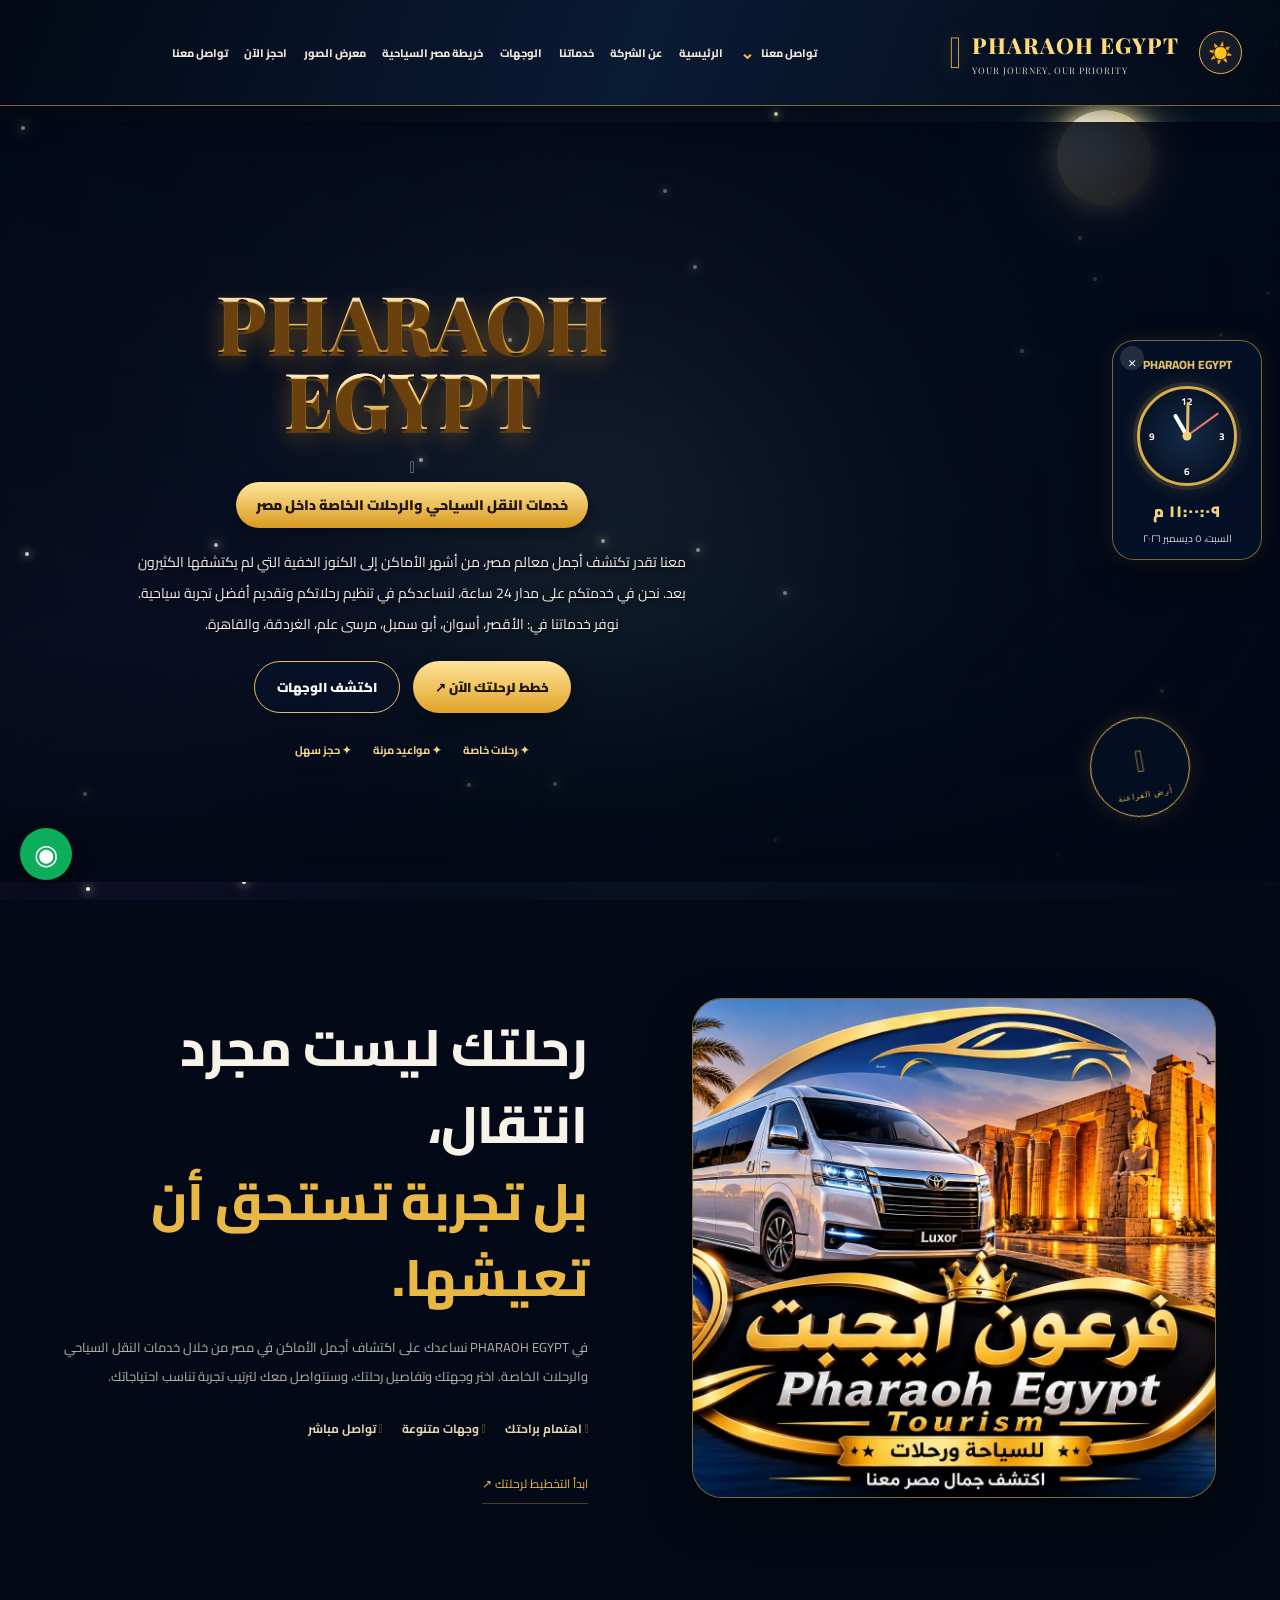
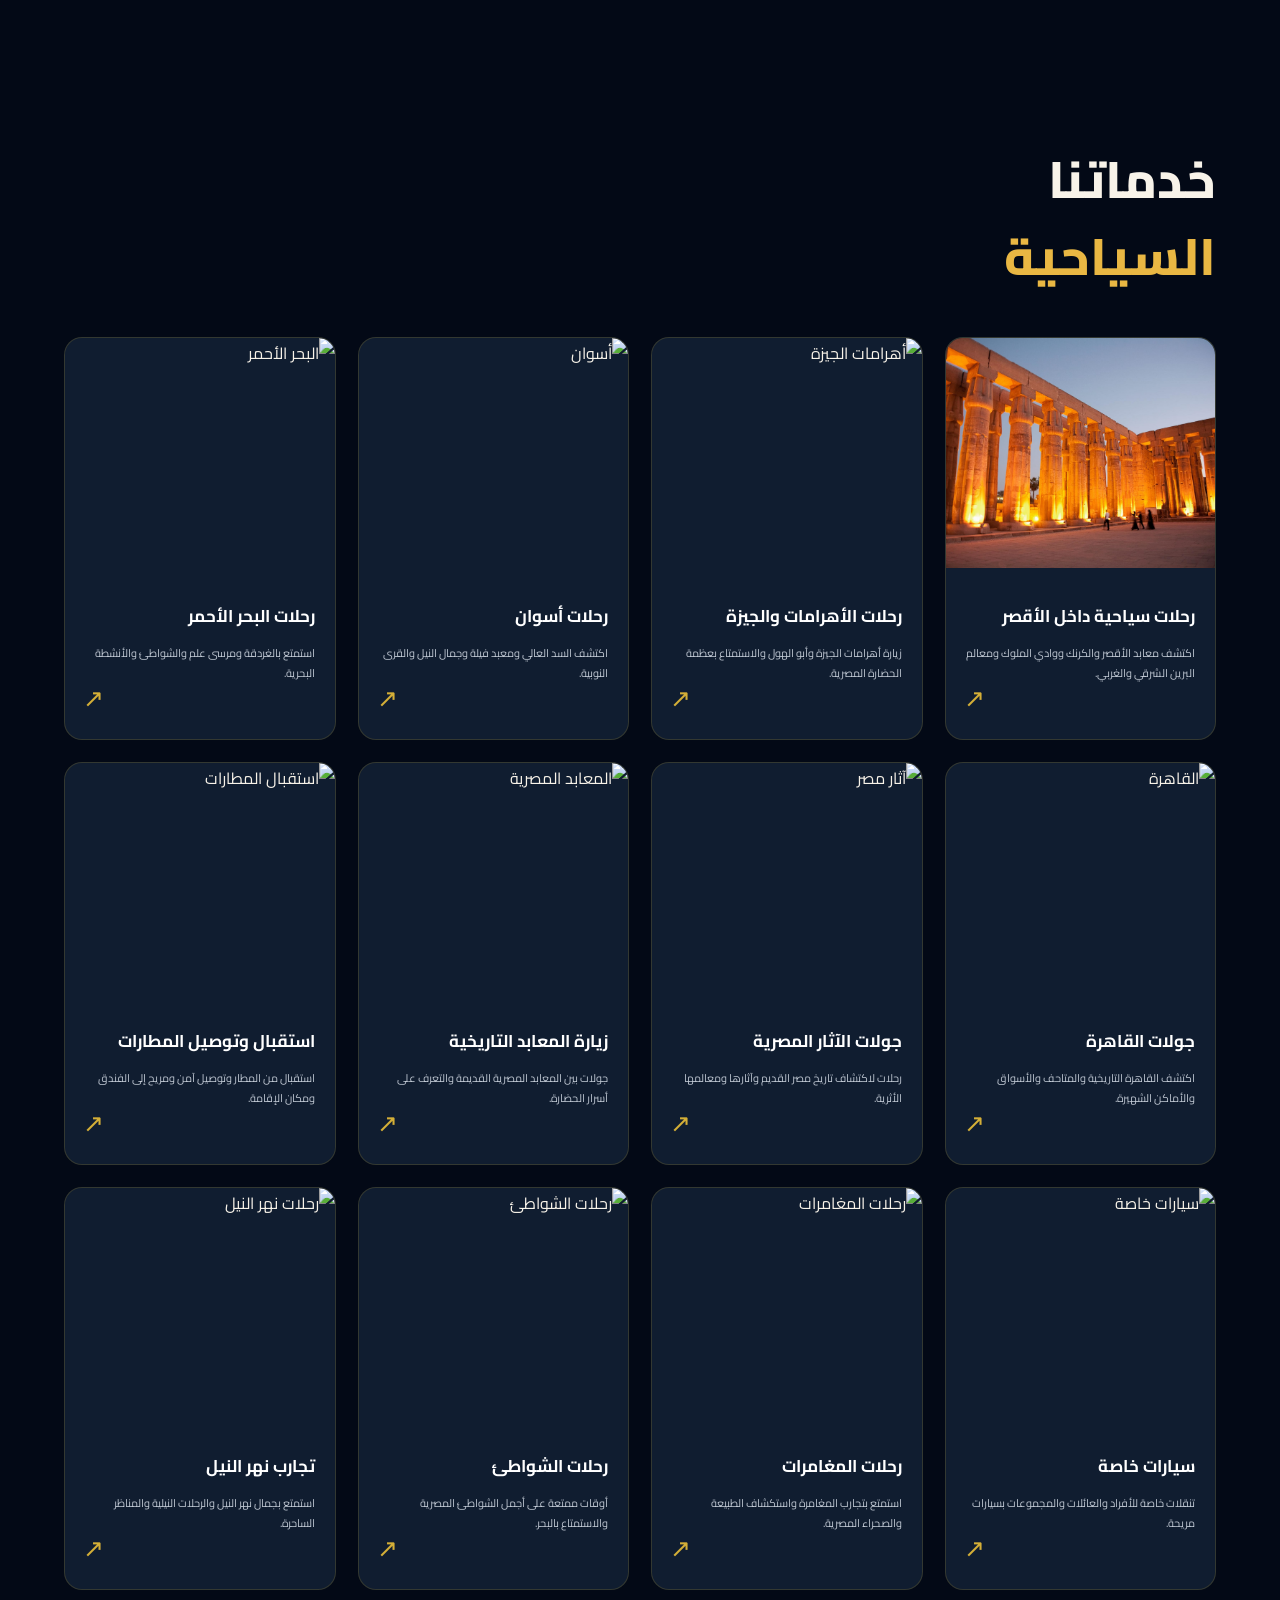
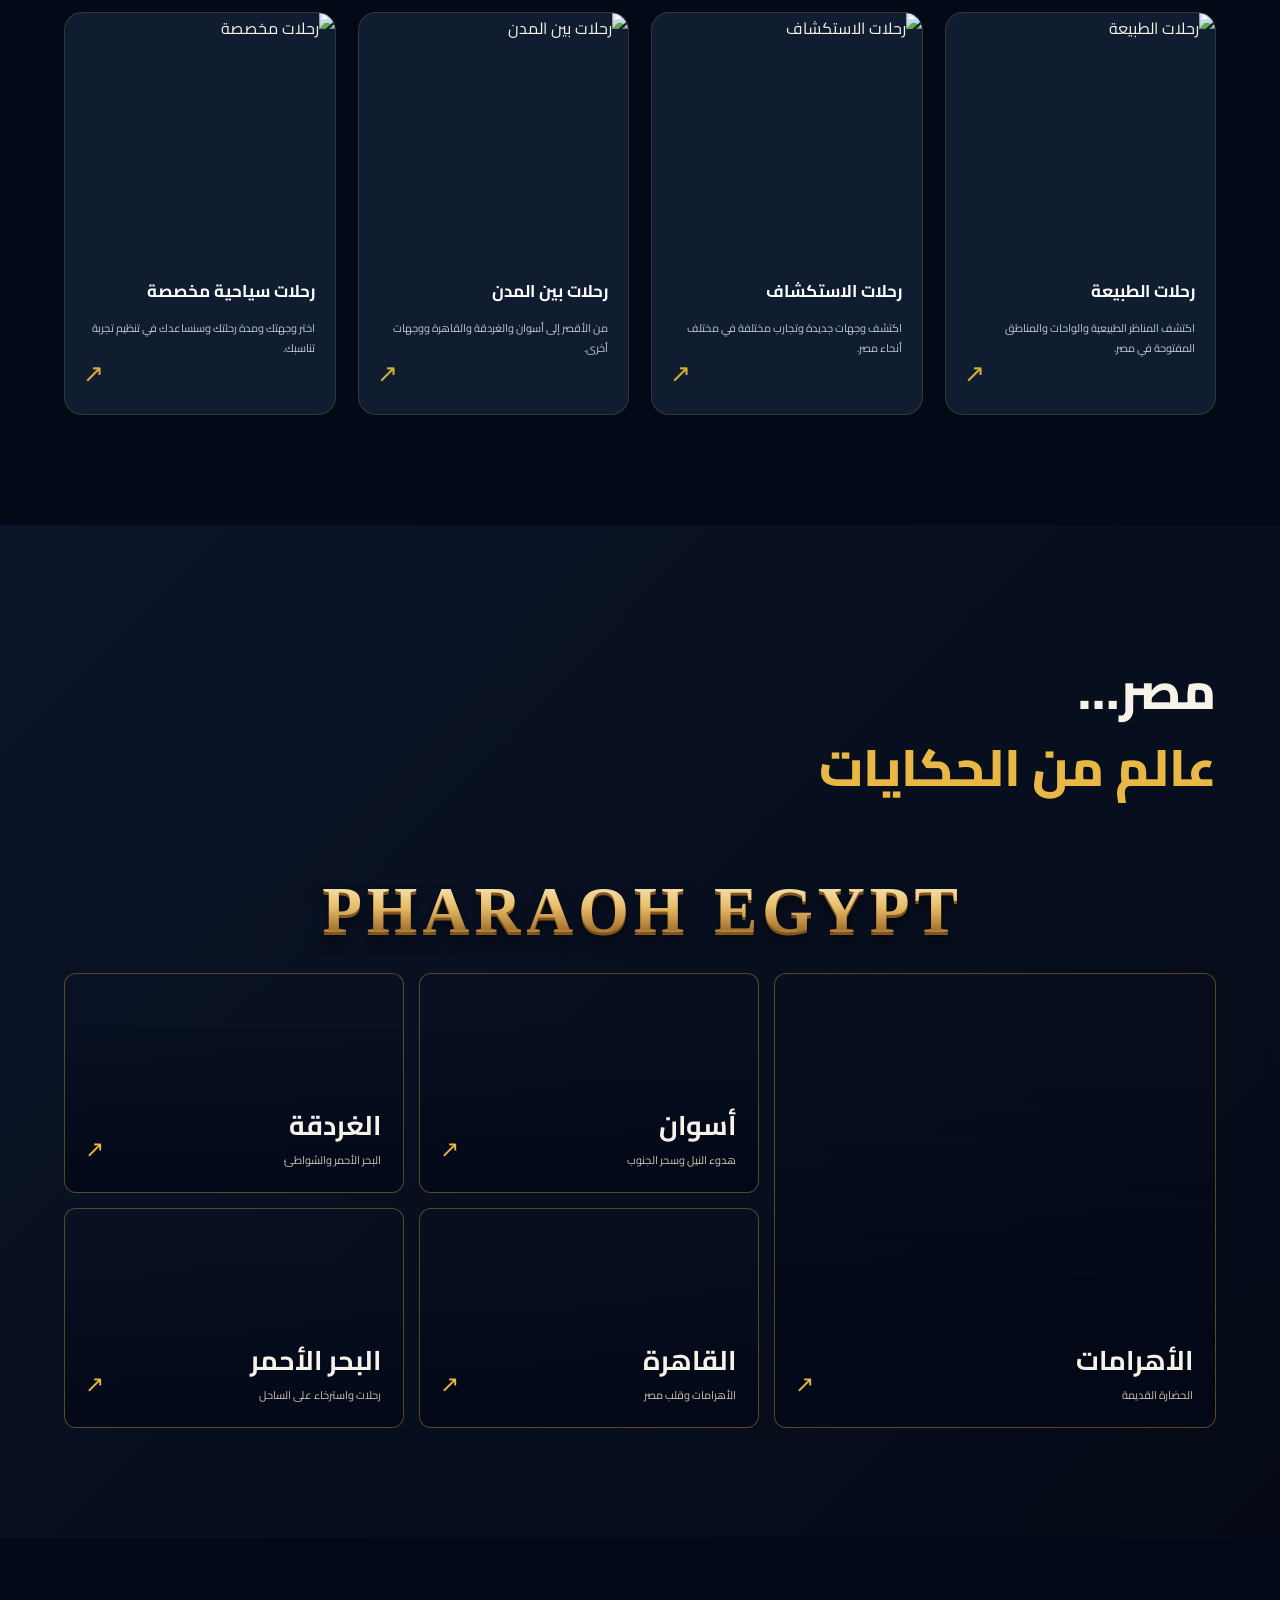
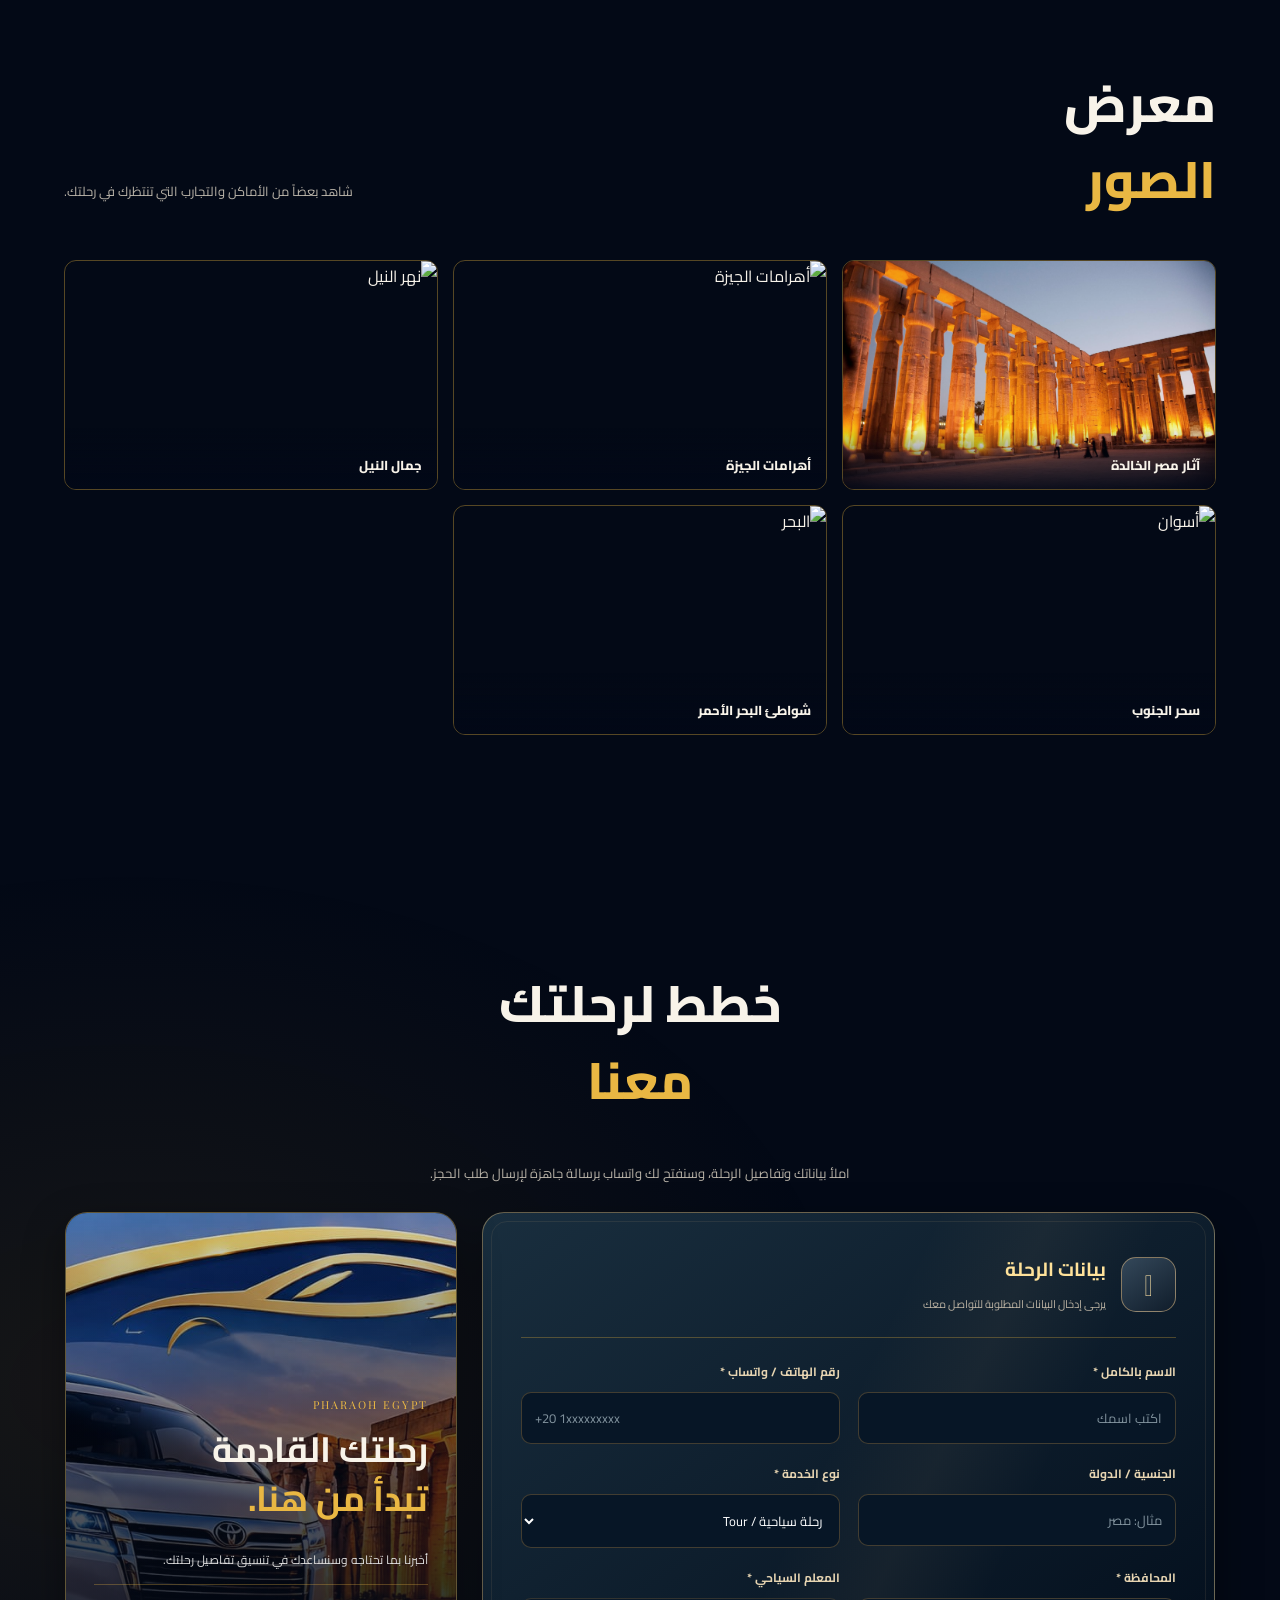
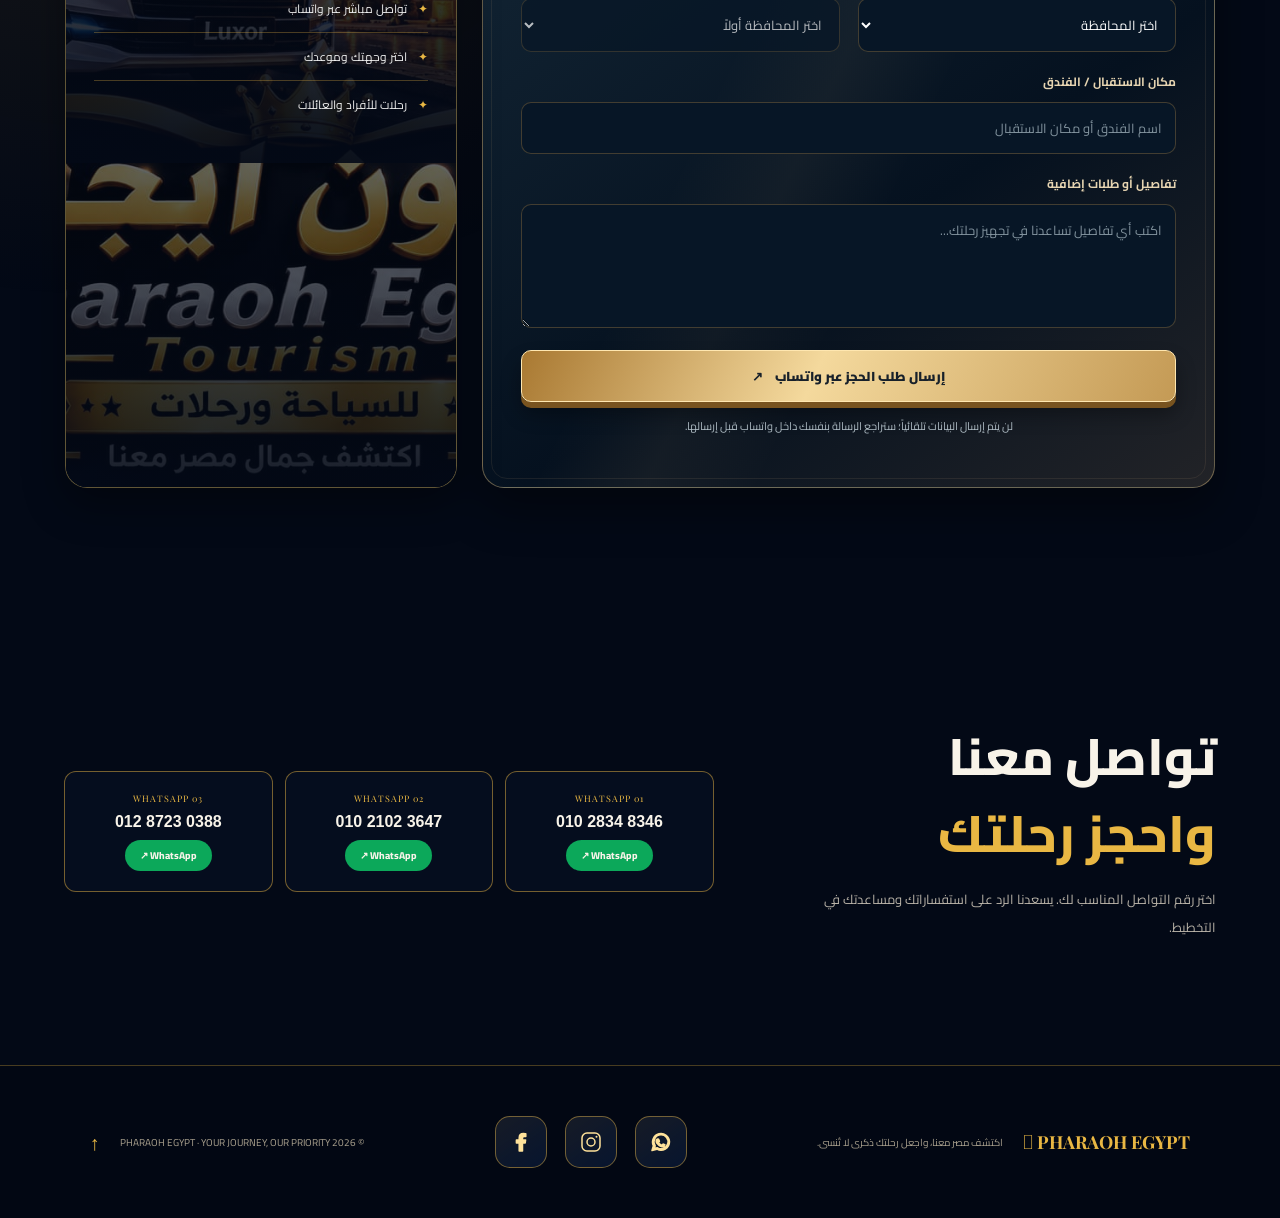
==== commit a9ecb207: "Update index.html" ====
--- a/index.html
+++ b/index.html
@@ -381,16 +381,23 @@
   </head>
 
   <body>
-    <!-- INTRO VIDEO -->
-    <div id="intro-screen">
-      <video id="intro-video" autoplay muted playsinline preload="auto">
-        <source src="./main.mp4" type="video/mp4" />
-        المتصفح لا يدعم تشغيل الفيديو.
-      </video>
-
-      <button class="skip-intro" id="skip-intro" type="button">
-        تخطي المقدمة
-      </button>
+  
+<div id="pharaohIntro">
+  <div class="intro-fire"></div>
+
+  <div class="intro-content">
+    <div class="pharaoh-letters">
+      <span>P</span><span>H</span><span>A</span>
+      <span>R</span><span>A</span><span>O</span><span>H</span>
+    </div>
+
+    <div class="egypt-word">EGYPT</div>
+    <p>DISCOVER THE LEGACY OF EGYPT</p>
+  </div>
+
+  <div id="introSparks"></div>
+</div>
+
     </div>
 
     <!-- ROYAL ATMOSPHERE -->
@@ -1970,5 +1977,49 @@
         });
       });
     </script>
+
+<script>
+document.addEventListener("DOMContentLoaded", () => {
+  const sparks = document.getElementById("fireSparks");
+
+  if (!sparks) return;
+
+  for (let i = 0; i < 65; i++) {
+    const spark = document.createElement("span");
+
+    spark.style.left = Math.random() * 100 + "%";
+    spark.style.setProperty(
+      "--duration",
+      2 + Math.random() * 4 + "s"
+    );
+    spark.style.setProperty(
+      "--delay",
+      -Math.random() * 5 + "s"
+    );
+    spark.style.setProperty(
+      "--drift",
+      (Math.random() - .5) * 180 + "px"
+    );
+
+    sparks.appendChild(spark);
+  }
+});
+</script>
+
+<script>
+(() => {
+  const sparks = document.getElementById("introSparks");
+  if (!sparks) return;
+
+  for (let i = 0; i < 70; i++) {
+    const s = document.createElement("span");
+    s.style.left = Math.random() * 100 + "%";
+    s.style.animationDelay = Math.random() * 2 + "s";
+    s.style.animationDuration = (1 + Math.random() * 2) + "s";
+    sparks.appendChild(s);
+  }
+})();
+</script>
+
   </body>
 </html>
--- a/style.css
+++ b/style.css
@@ -1,8 +1,3 @@
-/* =========================================
-   PHARAOH EGYPT - ROYAL SMOOTH EDITION
-   Complete Responsive CSS
-========================================= */
-
 * {
   box-sizing: border-box;
 }
@@ -388,8 +383,8 @@
 .hero-bg {
   position: absolute;
   inset: 0;
-  background: url("https://images.unsplash.com/photo-1539650116574-75c0c6d73f6e?auto=format&fit=crop&w=2200&q=85")
-    center/cover;
+  background: url("https://images.unsplash.com/photo-1539768942893-daf53e448371?auto=format&fit=crop&w=900&q=85")
+    center / cover no-repeat;
   filter: brightness(0.78) saturate(1.1);
 }
 
@@ -417,12 +412,14 @@
   justify-content: center;
   align-items: center;
   gap: 12px;
+  display: none;
 }
 
 .eyebrow i {
   width: 28px;
   height: 1px;
   background: var(--gold);
+  display: none;
 }
 
 .pyramid-mark {
@@ -431,6 +428,7 @@
   letter-spacing: 5px;
   margin: 18px 0 0;
   text-shadow: 0 0 15px #f5b83d88;
+  display: none;
 }
 
 .hero h1 {
@@ -2603,7 +2601,8 @@
 }
 
 @keyframes sealFloat {
-  0%, 100% {
+  0%,
+  100% {
     transform: translateY(0);
   }
 
@@ -2968,8 +2967,7 @@
 }
 
 /* تقليل الحركة على الهاتف لتحسين السلاسة */
-@media (max-width: 760px),
-(prefers-reduced-motion: reduce) {
+@media (max-width: 760px), (prefers-reduced-motion: reduce) {
   .aurora {
     animation: none !important;
   }
@@ -2994,17 +2992,1132 @@
 .gallery-grid figure {
   min-width: 0;
 }
-/* إخفاء شعار التحميل الدائري الخاص بـ Google Translate */
-.VIpgJd-ZVi9od-aZ2wEe-wOHMyf,
-.VIpgJd-ZVi9od-aZ2wEe-OiiCO,
+
+/* =========================================
+   PHARAOH EGYPT - CONTACT DROPDOWN
+========================================= */
+
+.contact-menu-wrapper {
+  position: relative;
+  display: inline-flex;
+  align-items: center;
+  flex-shrink: 0;
+}
+
+.contact-menu-btn {
+  display: inline-flex;
+  align-items: center;
+  gap: 7px;
+  padding: 12px 0;
+  border: 0;
+  background: transparent;
+  color: #eee5d6;
+  font-family: "Cairo", sans-serif;
+  font-size: 12px;
+  font-weight: 800;
+  cursor: pointer;
+  white-space: nowrap;
+}
+
+.contact-menu-btn span {
+  color: var(--gold);
+  font-size: 17px;
+  transition: transform 0.25s ease;
+}
+
+.contact-menu-wrapper.active .contact-menu-btn span {
+  transform: rotate(180deg);
+}
+
+.contact-menu-btn:hover {
+  color: var(--gold2);
+}
+
+.contact-dropdown {
+  position: absolute;
+  top: calc(100% + 12px);
+  right: 0;
+  width: 245px;
+  padding: 10px;
+  display: none;
+  flex-direction: column;
+  gap: 7px;
+  background: linear-gradient(145deg, #142944, #050d1e);
+  border: 1px solid #e9b74399;
+  border-radius: 15px;
+  box-shadow: 0 15px 40px #0009;
+  z-index: 2000;
+  backdrop-filter: blur(15px);
+}
+
+.contact-menu-wrapper.active .contact-dropdown {
+  display: flex;
+  animation: contactDropdownShow 0.2s ease;
+}
+
+.contact-option {
+  width: 100%;
+  min-height: 48px;
+  padding: 11px 13px;
+  display: flex;
+  align-items: center;
+  gap: 12px;
+  border: 1px solid transparent;
+  border-radius: 10px;
+  background: #ffffff08;
+  color: #fff1d2;
+  font-family: "Cairo", sans-serif;
+  font-size: 12px;
+  font-weight: 700;
+  text-align: right;
+  cursor: pointer;
+  transition: 0.25s ease;
+}
+
+.contact-option:hover {
+  background: #e9b74320;
+  border-color: #e9b74388;
+  color: var(--gold2);
+  transform: translateX(-3px);
+}
+
+.contact-option span:first-child {
+  font-size: 21px;
+}
+
+@keyframes contactDropdownShow {
+  from {
+    opacity: 0;
+    transform: translateY(-8px);
+  }
+
+  to {
+    opacity: 1;
+    transform: translateY(0);
+  }
+}
+
+/* Light mode */
+body.light-mode .contact-menu-btn {
+  color: #172033;
+}
+
+body.light-mode .contact-dropdown {
+  background: linear-gradient(145deg, #fff, #f3eee3);
+  border-color: #c9a85f;
+  box-shadow: 0 15px 35px #0002;
+}
+
+body.light-mode .contact-option {
+  color: #172033;
+  background: #f5f1e8;
+}
+
+body.light-mode .contact-option:hover {
+  background: #e9b74330;
+}
+
+/* Mobile */
+@media (max-width: 760px) {
+  .contact-menu-wrapper {
+    width: 100%;
+    display: flex;
+    flex-direction: column;
+    align-items: stretch;
+  }
+
+  .contact-menu-btn {
+    width: 100%;
+    justify-content: space-between;
+    padding: 11px 5px;
+    border-bottom: 1px solid #e9b74318;
+    font-size: 13px;
+  }
+
+  .contact-dropdown {
+    position: static;
+    width: 100%;
+    margin-top: 8px;
+    box-shadow: none;
+    border-radius: 12px;
+  }
+
+  .contact-option {
+    min-height: 45px;
+  }
+}
+
+/* English direction */
+body.ltr .contact-dropdown {
+  right: auto;
+  left: 0;
+}
+
+body.ltr .contact-option {
+  text-align: left;
+}
+.booking-heading {
+  text-align: center;
+  margin-bottom: 25px;
+}
+
+.booking-contact-options {
+  display: flex;
+  justify-content: center;
+  align-items: center;
+  flex-wrap: wrap;
+  gap: 12px;
+  margin-top: 20px;
+  display: none;
+}
+
+.booking-contact-btn {
+  padding: 12px 22px;
+  border: 1px solid #d9ad4a;
+  border-radius: 12px;
+  background: linear-gradient(135deg, #142944, #071326);
+  color: #fff;
+  font-family: inherit;
+  font-size: 14px;
+  font-weight: 700;
+  display: none;
+  cursor: pointer;
+  transition: 0.3s ease;
+}
+
+.booking-contact-btn:hover {
+  background: #d9ad4a;
+  color: #071326;
+  transform: translateY(-3px);
+  box-shadow: 0 7px 20px #d9ad4a44;
+}
+
+@media (max-width: 600px) {
+  .booking-contact-options {
+    flex-direction: column;
+  }
+
+  .booking-contact-btn {
+    width: 100%;
+    max-width: 300px;
+  }
+}
+
+/* SERVICES GRID */
+.service-grid {
+  display: grid;
+  grid-template-columns: repeat(4, minmax(0, 1fr));
+  gap: 22px;
+}
+
+.service-card {
+  overflow: hidden;
+  border-radius: 18px;
+  background: #101d30;
+  border: 1px solid rgba(212, 175, 55, 0.18);
+  transition:
+    transform 0.35s ease,
+    border-color 0.35s ease;
+}
+
+.service-card:hover {
+  transform: translateY(-8px);
+  border-color: #d4af37;
+}
+
+.service-card img {
+  width: 100%;
+  height: 230px;
+  display: block;
+  object-fit: cover;
+  transition: transform 0.5s ease;
+}
+
+.service-card:hover img {
+  transform: scale(1.07);
+}
+
+.service-body {
+  padding: 20px;
+}
+
+.service-body small {
+  color: #d4af37;
+  letter-spacing: 1px;
+}
+
+.service-body h3 {
+  color: #fff;
+  margin: 12px 0;
+}
+
+.service-body p {
+  color: #c0c8d3;
+  line-height: 1.8;
+}
+
+.service-body a {
+  display: inline-flex;
+  margin-top: 12px;
+  color: #d4af37;
+  font-size: 25px;
+  text-decoration: none;
+}
+
+@media (max-width: 1100px) {
+  .service-grid {
+    grid-template-columns: repeat(3, minmax(0, 1fr));
+  }
+}
+
+@media (max-width: 750px) {
+  .service-grid {
+    grid-template-columns: repeat(2, minmax(0, 1fr));
+    gap: 14px;
+  }
+
+  .service-card img {
+    height: 180px;
+  }
+}
+
+@media (max-width: 420px) {
+  .service-grid {
+    grid-template-columns: 1fr;
+  }
+
+  .service-card img {
+    height: 220px;
+  }
+}
+
+/* GALLERY INSIDE SERVICES */
+
+.egypt-gallery-section {
+  margin-top: 65px;
+  padding-top: 45px;
+  border-top: 1px solid rgba(212, 175, 55, 0.25);
+}
+
+.gallery-heading {
+  text-align: center;
+  margin-bottom: 30px;
+}
+
+.gallery-heading small {
+  color: #d4af37;
+  letter-spacing: 2px;
+}
+
+.gallery-heading h2 {
+  color: #fff;
+  margin: 15px 0;
+}
+
+.gallery-heading h2 em {
+  color: #d4af37;
+}
+
+.gallery-heading p {
+  color: #c0c8d3;
+  line-height: 1.8;
+}
+
+.egypt-gallery-info {
+  display: flex;
+  justify-content: space-between;
+  gap: 12px;
+  color: #d4af37;
+  margin-bottom: 20px;
+}
+
+.egypt-gallery-grid {
+  display: grid;
+  grid-template-columns: repeat(4, minmax(0, 1fr));
+  gap: 18px;
+}
+
+.egypt-place-card {
+  overflow: hidden;
+  background: #101d30;
+  border: 1px solid rgba(212, 175, 55, 0.2);
+  border-radius: 15px;
+  transition: 0.3s ease;
+}
+
+.egypt-place-card:hover {
+  transform: translateY(-6px);
+  border-color: #d4af37;
+}
+
+.egypt-place-image {
+  height: 210px;
+  position: relative;
+  overflow: hidden;
+  background: #17283e;
+}
+
+.egypt-place-image img {
+  width: 100%;
+  height: 100%;
+  object-fit: cover;
+  opacity: 0;
+  transition: 0.4s ease;
+}
+
+.egypt-place-card.image-loaded img {
+  opacity: 1;
+}
+
+.egypt-place-card:hover img {
+  transform: scale(1.06);
+}
+
+.egypt-place-details {
+  padding: 15px;
+}
+
+.egypt-place-details small {
+  color: #d4af37;
+}
+
+.egypt-place-details h3 {
+  color: #fff;
+  font-size: 16px;
+  margin: 9px 0;
+}
+
+.egypt-place-details a {
+  color: #d4af37;
+  text-decoration: none;
+  font-size: 13px;
+}
+
+@media (max-width: 1000px) {
+  .egypt-gallery-grid {
+    grid-template-columns: repeat(3, minmax(0, 1fr));
+  }
+}
+
+@media (max-width: 700px) {
+  .egypt-gallery-grid {
+    grid-template-columns: repeat(2, minmax(0, 1fr));
+    gap: 12px;
+  }
+
+  .egypt-place-image {
+    height: 160px;
+  }
+}
+
+@media (max-width: 400px) {
+  .egypt-gallery-grid {
+    grid-template-columns: 1fr;
+  }
+}
+
+/* =========================================
+   PHARAOH EGYPT - HEADER FINAL LAYOUT
+========================================= */
+
+.header {
+  width: 100%;
+  min-height: 90px;
+  height: auto;
+  padding: 12px 3%;
+  display: flex;
+  align-items: center;
+  justify-content: space-between;
+  gap: 20px;
+  box-sizing: border-box;
+}
+
+/* زر الوضع الليلي */
+.header .theme-toggle {
+  order: 1;
+  flex-shrink: 0;
+  margin: 0;
+}
+
+/* الشعار */
+.header .logo {
+  order: 2;
+  flex-shrink: 0;
+  margin: 0;
+  gap: 12px;
+  white-space: nowrap;
+}
+
+/* روابط الموقع */
+.header nav {
+  order: 3;
+  flex: 1;
+  min-width: 0;
+  display: flex;
+  align-items: center;
+  justify-content: center;
+  gap: clamp(10px, 1.3vw, 22px);
+  margin: 0;
+  padding: 0 8px;
+}
+
+.header nav a,
+.contact-menu-btn {
+  white-space: nowrap;
+  font-size: clamp(11px, 0.85vw, 13px);
+}
+
+/* زر القائمة */
+.header .menu-btn {
+  order: 4;
+  flex-shrink: 0;
+}
+
+/* اللغة */
+.header .language-wrapper {
+  order: 5;
+  flex-shrink: 0;
+  min-width: 0;
+  margin: 0;
+  display: flex;
+  align-items: center;
+  justify-content: center;
+}
+
+/* مترجم جوجل */
+#google_translate_element select {
+  max-width: 145px;
+  padding: 9px 10px;
+}
+
+/* =========================================
+   TABLET
+========================================= */
+
+@media (max-width: 1100px) {
+  .header {
+    gap: 12px;
+    padding-inline: 2%;
+  }
+
+  .header nav {
+    gap: 9px;
+  }
+
+  .header nav a,
+  .contact-menu-btn {
+    font-size: 10px;
+  }
+
+  .header .logo {
+    gap: 7px;
+  }
+
+  #google_translate_element select {
+    max-width: 115px;
+    padding: 8px 6px;
+  }
+}
+
+/* =========================================
+   MOBILE
+========================================= */
+
+@media (max-width: 760px) {
+  .header {
+    min-height: 75px;
+    height: 75px;
+    padding: 0 4%;
+    gap: 10px;
+    justify-content: space-between;
+    flex-wrap: nowrap;
+  }
+
+  .header .theme-toggle {
+    order: 1;
+  }
+
+  .header .logo {
+    order: 2;
+    margin-inline-end: auto;
+    gap: 7px;
+  }
+
+  .header .menu-btn {
+    order: 3;
+    display: flex;
+    align-items: center;
+    justify-content: center;
+    flex-shrink: 0;
+  }
+
+  .header .language-wrapper {
+    order: 4;
+    flex-shrink: 0;
+  }
+
+  .header nav {
+    flex: none;
+    justify-content: flex-start;
+    gap: 8px;
+    padding: 18px 7% 23px;
+  }
+
+  .header nav a {
+    font-size: 13px;
+    padding: 12px 8px;
+  }
+
+  #google_translate_element select {
+    max-width: 105px;
+    padding: 7px 5px;
+    font-size: 11px;
+  }
+}
+
+@media (max-width: 380px) {
+  .header {
+    gap: 6px;
+    padding-inline: 2%;
+  }
+
+  .header .logo {
+    gap: 4px;
+  }
+
+  .header .logo b {
+    font-size: 11px;
+  }
+
+  .header .logo small {
+    font-size: 7px;
+  }
+
+  #google_translate_element select {
+    max-width: 88px;
+  }
+}
+
+/* إخفاء شعار التحميل الدائري الخاص بالترجمة */
 .VIpgJd-ZVi9od-aZ2wEe,
 .VIpgJd-ZVi9od-aZ2wEe-Jt5cK {
+  display: none !important;
+  visibility: hidden !important;
+  opacity: 0 !important;
+}
+
+/* إخفاء عناصر التحميل الخاصة بـ Google Translate */
+svg.VIpgJd-ZVi9od-aZ2wEe,
+.VIpgJd-ZVi9od-aZ2wEe,
+.VIpgJd-ZVi9od-aZ2wEe-Jt5cK,
+iframe.goog-te-spinner-pos,
+.goog-te-spinner-pos,
+.goog-te-spinner {
+  display: none !important;
+  visibility: hidden !important;
+  opacity: 0 !important;
+  width: 0 !important;
+  height: 0 !important;
+  pointer-events: none !important;
+}
+
+/* =========================================
+   PHARAOH EGYPT - FINAL HERO LAYER FIX
+   إصلاح ظهور النصوص والأزرار فوق الصور
+========================================= */
+
+.hero {
+  position: relative !important;
+  isolation: isolate !important;
+  overflow: hidden;
+}
+
+/* خلفية الصورة */
+.hero-bg {
+  position: absolute !important;
+  inset: 0 !important;
+  z-index: -2 !important;
+  pointer-events: none !important;
+}
+
+/* طبقة التعتيم */
+.hero-overlay {
+  position: absolute !important;
+  inset: 0 !important;
+  z-index: -1 !important;
+  pointer-events: none !important;
+}
+
+/* محتوى الواجهة */
+.hero-content {
+  position: relative !important;
+  z-index: 5 !important;
+  opacity: 1 !important;
+  visibility: visible !important;
+  pointer-events: auto !important;
+}
+
+/* العنوان والنصوص */
+.hero-content h1,
+.hero-content p,
+.hero-content .eyebrow,
+.hero-content .pyramid-mark,
+.hero-content .hero-ribbon,
+.hero-content .hero-divider,
+.hero-content .hero-trust {
+  position: relative;
+  z-index: 6;
+  visibility: visible !important;
+}
+
+/* الأزرار */
+.hero-actions {
+  position: relative !important;
+  z-index: 20 !important;
+  display: flex !important;
+  visibility: visible !important;
+  opacity: 1 !important;
+  pointer-events: auto !important;
+}
+
+.hero-actions a,
+.hero-actions button {
+  position: relative !important;
+  z-index: 21 !important;
+  display: inline-flex !important;
+  visibility: visible !important;
+  opacity: 1 !important;
+  pointer-events: auto !important;
+}
+
+/* ختم الموقع */
+.hero-seal {
+  z-index: 6 !important;
+  pointer-events: none !important;
+}
+
+/* منع طبقات الخلفية من اعتراض الضغط */
+.hero-bg,
+.hero-overlay {
+  pointer-events: none !important;
+}
+
+/* الهاتف */
+@media (max-width: 760px) {
+  .hero {
+    isolation: isolate !important;
+  }
+
+  .hero-content {
+    width: 100% !important;
+    position: relative !important;
+    z-index: 5 !important;
+  }
+
+  .hero-actions {
+    position: relative !important;
+    z-index: 20 !important;
+  }
+}
+
+/* =====================================
+   PHARAOH EGYPT - CINEMATIC TITLE
+===================================== */
+
+@keyframes titleEntrance {
+  0% {
+    opacity: 0;
+    transform: translateY(90px) scale(0.75);
+    filter: blur(18px);
+    letter-spacing: 12px;
+  }
+
+  60% {
+    opacity: 1;
+    transform: translateY(-12px) scale(1.04);
+    filter: blur(0);
+    letter-spacing: 2px;
+  }
+
+  80% {
+    transform: translateY(5px) scale(0.98);
+  }
+
+  100% {
+    opacity: 1;
+    transform: translateY(0) scale(1);
+    filter: blur(0);
+    letter-spacing: normal;
+  }
+}
+
+@keyframes titleFloat {
+  0%,
+  100% {
+    transform: translateY(0);
+  }
+  50% {
+    transform: translateY(-9px);
+  }
+}
+
+@keyframes titleShine {
+  0%,
+  100% {
+    text-shadow:
+      0 0 8px rgba(218, 175, 90, 0.2),
+      0 0 20px rgba(218, 175, 90, 0.1);
+  }
+
+  50% {
+    text-shadow:
+      0 0 15px rgba(255, 220, 140, 0.7),
+      0 0 35px rgba(218, 175, 90, 0.4),
+      0 0 60px rgba(218, 175, 90, 0.2);
+  }
+}
+
+/* العنوان الرئيسي */
+.hero-content h1 {
+  opacity: 0;
+  animation:
+    titleEntrance 1.5s cubic-bezier(0.16, 1, 0.3, 1) 0.3s forwards,
+    titleFloat 4s ease-in-out 2s infinite,
+    titleShine 3s ease-in-out 2s infinite;
+
+  transform-origin: center;
+  will-change: transform, opacity, filter;
+}
+
+/* لمعة ذهبية أسفل العنوان */
+.hero-content h1::after {
+  content: "";
+  display: block;
+  width: 0;
+  max-width: 180px;
+  height: 3px;
+  margin: 15px auto 0;
+  border-radius: 50px;
+  background: linear-gradient(
+    90deg,
+    transparent,
+    #d6ad62,
+    #fff0bd,
+    #d6ad62,
+    transparent
+  );
+  box-shadow: 0 0 15px rgba(218, 175, 90, 0.7);
+  animation: titleLine 1.2s ease 1.5s forwards;
+}
+
+@keyframes titleLine {
+  to {
+    width: 75%;
+  }
+}
+
+/* تقليل الحركة لمن يحتاجه */
+@media (prefers-reduced-motion: reduce) {
+  .hero-content h1 {
+    animation: none !important;
+    opacity: 1 !important;
+    transform: none !important;
+    filter: none !important;
+  }
+}
+
+/* =================================
+   RESPONSIVE NAVIGATION MENU
+================================= */
+
+.menu-toggle {
+  display: none;
+  width: 46px;
+  height: 44px;
+  padding: 10px;
+  border: 1px solid #d6a334;
+  border-radius: 11px;
+  background: #07152f;
+  cursor: pointer;
+  flex-direction: column;
+  justify-content: center;
+  gap: 6px;
+  z-index: 10002;
+}
+
+.menu-toggle span {
+  display: block;
+  width: 100%;
+  height: 2px;
+  border-radius: 5px;
+  background: #e9b743;
+  transition:
+    transform 0.3s ease,
+    opacity 0.3s ease;
+}
+
+/* حركة زر القائمة */
+.menu-toggle[aria-expanded="true"] span:first-child {
+  transform: translateY(8px) rotate(45deg);
+}
+
+.menu-toggle[aria-expanded="true"] span:nth-child(2) {
+  opacity: 0;
+}
+
+.menu-toggle[aria-expanded="true"] span:last-child {
+  transform: translateY(-8px) rotate(-45deg);
+}
+
+/* الكمبيوتر */
+@media (min-width: 901px) {
+  .menu-toggle {
     display: none !important;
-    visibility: hidden !important;
-    opacity: 0 !important;
-}
-
-/* منع ظهور طبقة تحميل الترجمة */
-.goog-te-spinner-pos {
+  }
+
+  #nav {
+    display: flex;
+  }
+}
+
+/* الموبايل والتابلت */
+@media (max-width: 900px) {
+  .menu-toggle {
+    display: flex;
+  }
+
+  .menu-btn {
     display: none !important;
-}
+  }
+
+  .header {
+    position: relative;
+  }
+
+  #nav {
+    display: none;
+    position: absolute;
+    top: calc(100% + 10px);
+    right: 12px;
+    left: 12px;
+    width: auto;
+    max-height: 75vh;
+    overflow-y: auto;
+    flex-direction: column;
+    align-items: stretch;
+    gap: 10px;
+    padding: 18px;
+    background: rgba(6, 19, 44, 0.98);
+    border: 1px solid rgba(233, 183, 67, 0.5);
+    border-radius: 16px;
+    box-shadow: 0 15px 40px rgba(0, 0, 0, 0.45);
+    z-index: 10001;
+  }
+
+  #nav.open {
+    display: flex;
+    animation: navDrop 0.3s ease both;
+  }
+
+  #nav > a {
+    display: block;
+    width: 100%;
+    padding: 11px 14px;
+    border-radius: 9px;
+  }
+
+  #nav > a:hover {
+    background: rgba(233, 183, 67, 0.12);
+  }
+
+  .contact-menu-wrapper {
+    width: 100%;
+  }
+
+  .contact-menu-btn {
+    width: 100%;
+    text-align: right;
+  }
+
+  .contact-dropdown {
+    position: static;
+    width: 100%;
+  }
+}
+
+@keyframes navDrop {
+  from {
+    opacity: 0;
+    transform: translateY(-10px);
+  }
+
+  to {
+    opacity: 1;
+    transform: translateY(0);
+  }
+}
+/* =================================
+   3D GUARDIAN - MOBILE RESPONSIVE
+================================= */
+
+@media (max-width: 768px) {
+  .guardian-scene {
+    position: relative !important;
+    left: auto !important;
+    right: auto !important;
+    top: auto !important;
+
+    width: 100% !important;
+    height: 340px !important;
+
+    margin: 20px auto 10px !important;
+    transform: none !important;
+
+    overflow: visible !important;
+    z-index: 5;
+  }
+
+  #guardian3D {
+    position: absolute !important;
+    inset: 0 !important;
+
+    width: 100% !important;
+    height: 100% !important;
+
+    transform: none !important;
+  }
+
+  #guardian3D canvas {
+    display: block;
+    width: 100% !important;
+    height: 100% !important;
+  }
+
+  .guardian-particles {
+    position: absolute !important;
+    inset: 0 !important;
+    pointer-events: none;
+  }
+}
+
+@media (max-width: 480px) {
+  .guardian-scene {
+    height: 290px !important;
+    margin-top: 10px !important;
+  }
+}
+
+/* ======================================
+   PHARAOH EGYPT - 3D GUARDIAN RESPONSIVE
+====================================== */
+
+.hero {
+  position: relative;
+  isolation: isolate;
+  overflow: hidden;
+}
+
+.guardian-scene {
+  position: absolute;
+  left: 2%;
+  top: 50%;
+  transform: translateY(-50%);
+  width: min(40vw, 500px);
+  height: min(78vh, 650px);
+  z-index: 4;
+  pointer-events: none;
+}
+
+#guardian3D {
+  width: 100%;
+  height: 100%;
+  position: relative;
+}
+
+#guardian3D canvas {
+  display: block;
+  width: 100%;
+  height: 100%;
+}
+
+.guardian-particles {
+  position: absolute;
+  inset: 0;
+  overflow: hidden;
+  pointer-events: none;
+}
+
+/* التابلت */
+@media (max-width: 900px) {
+  .guardian-scene {
+    width: 300px;
+    height: 400px;
+    left: -15px;
+    top: 50%;
+  }
+}
+
+/* الهاتف */
+@media (max-width: 768px) {
+  .hero {
+    min-height: 850px;
+  }
+
+  .guardian-scene {
+    top: 15px;
+    left: 50%;
+    right: auto;
+    transform: translateX(-50%);
+    width: min(82vw, 340px);
+    height: 280px;
+  }
+
+  .hero-content {
+    position: relative;
+    z-index: 5;
+    padding-top: 280px;
+  }
+}
+
+/* الهواتف الصغيرة */
+@media (max-width: 480px) {
+  .hero {
+    min-height: 820px;
+  }
+
+  .guardian-scene {
+    top: 5px;
+    width: 85vw;
+    height: 250px;
+  }
+
+  .hero-content {
+    padding-top: 250px;
+  }
+}
+
+/* توهج الحارس الفرعوني */
+#guardian3D {
+  filter: brightness(1.45) contrast(1.12) saturate(1.35)
+    drop-shadow(0 0 12px rgba(255, 190, 65, 0.65))
+    drop-shadow(0 0 28px rgba(255, 150, 25, 0.45))
+    drop-shadow(0 0 55px rgba(255, 190, 65, 0.25));
+
+  animation: guardianGlow 3s ease-in-out infinite alternate;
+}
+
+/* نبض الإضاءة الذهبية */
+@keyframes guardianGlow {
+  from {
+    filter: brightness(1.25) contrast(1.1) saturate(1.25)
+      drop-shadow(0 0 10px rgba(255, 190, 65, 0.5))
+      drop-shadow(0 0 25px rgba(255, 150, 25, 0.3));
+  }
+
+  to {
+    filter: brightness(1.7) contrast(1.15) saturate(1.5)
+      drop-shadow(0 0 20px rgba(255, 215, 100, 0.9))
+      drop-shadow(0 0 45px rgba(255, 150, 25, 0.65))
+      drop-shadow(0 0 75px rgba(255, 190, 65, 0.35));
+  }
+}
